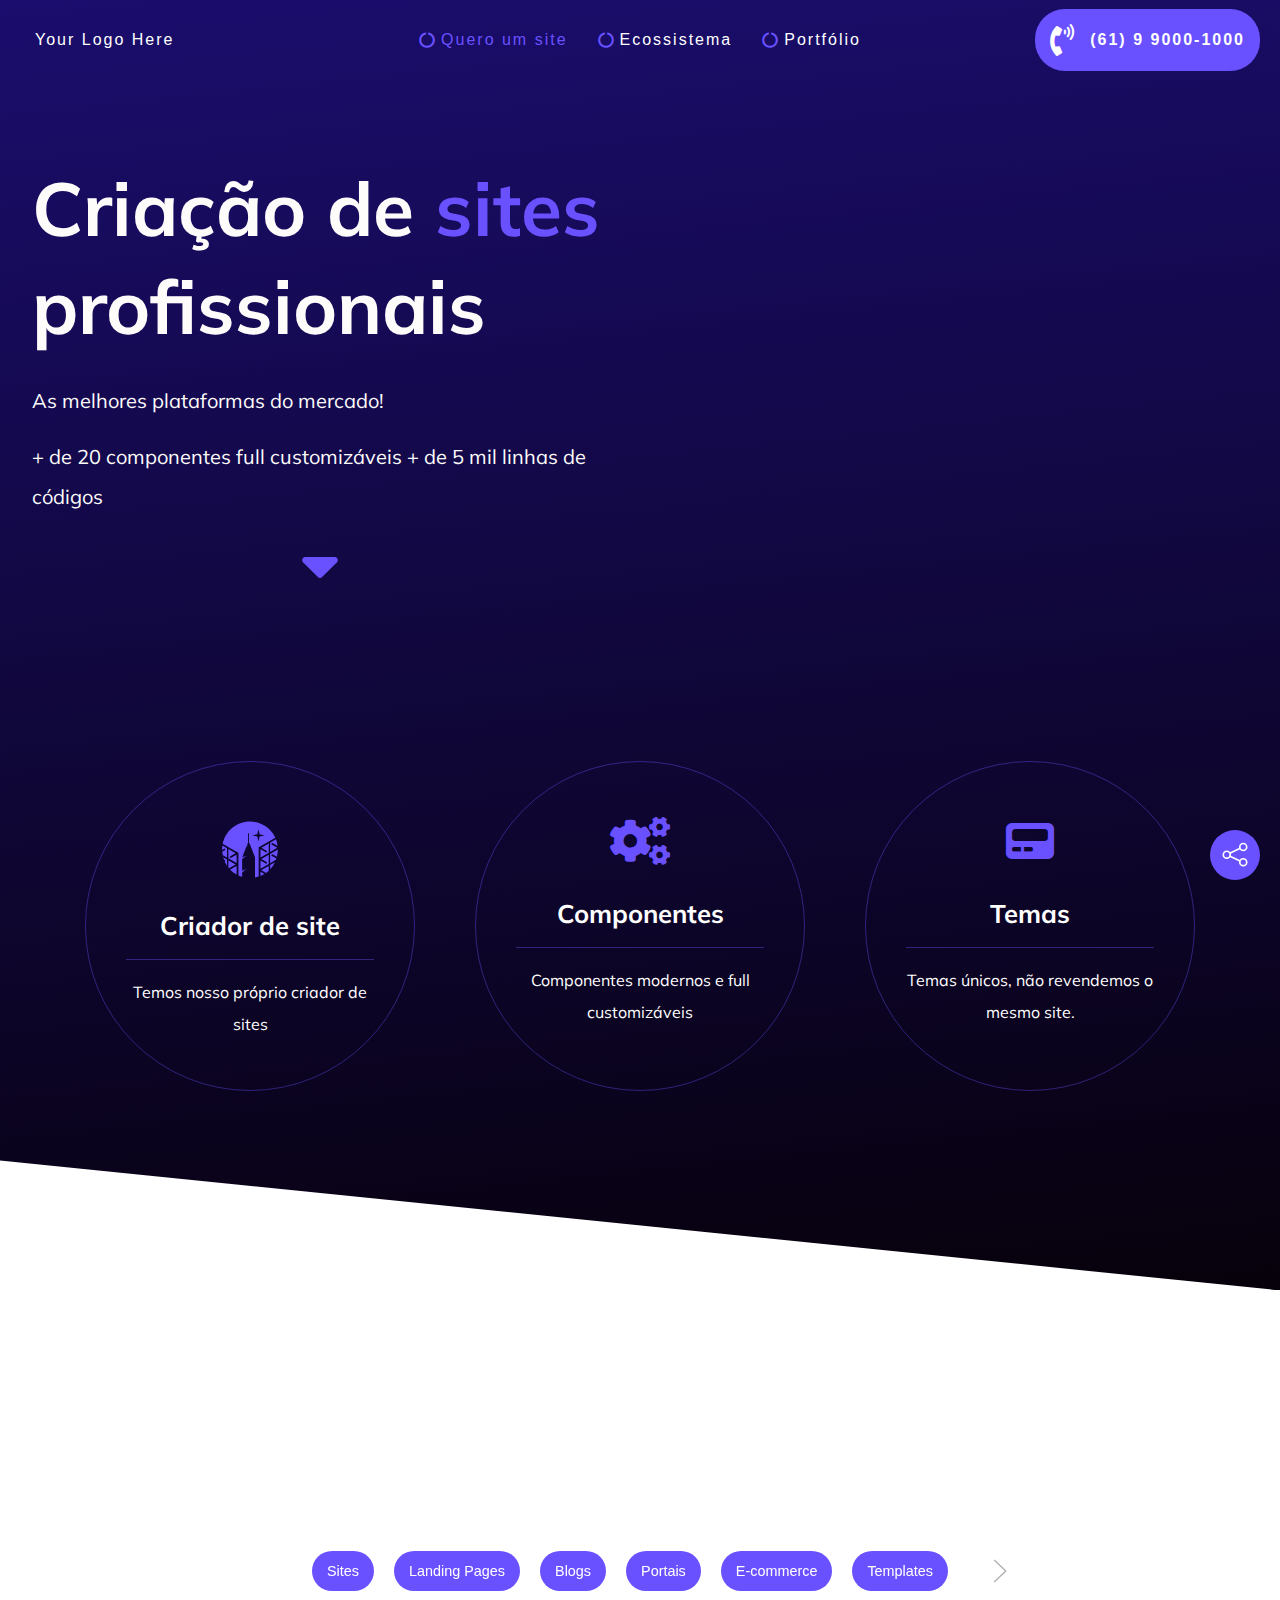
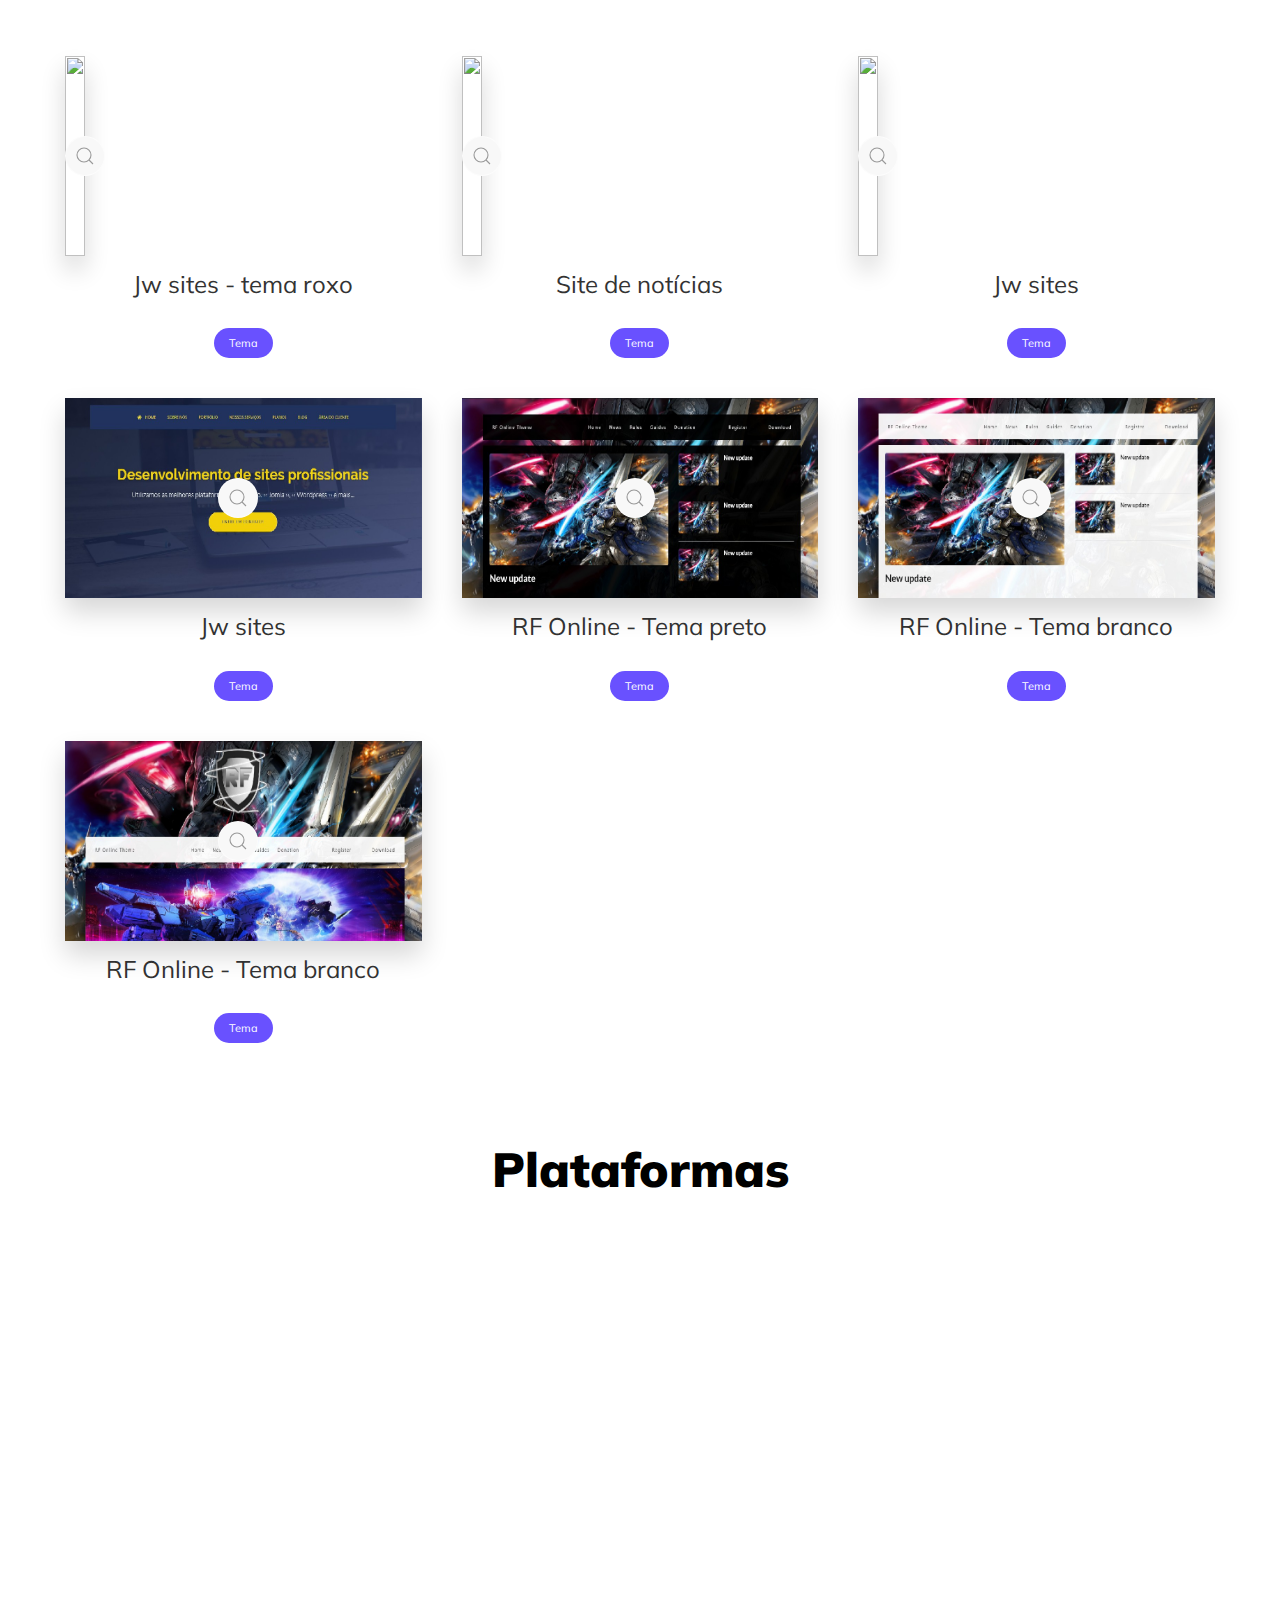
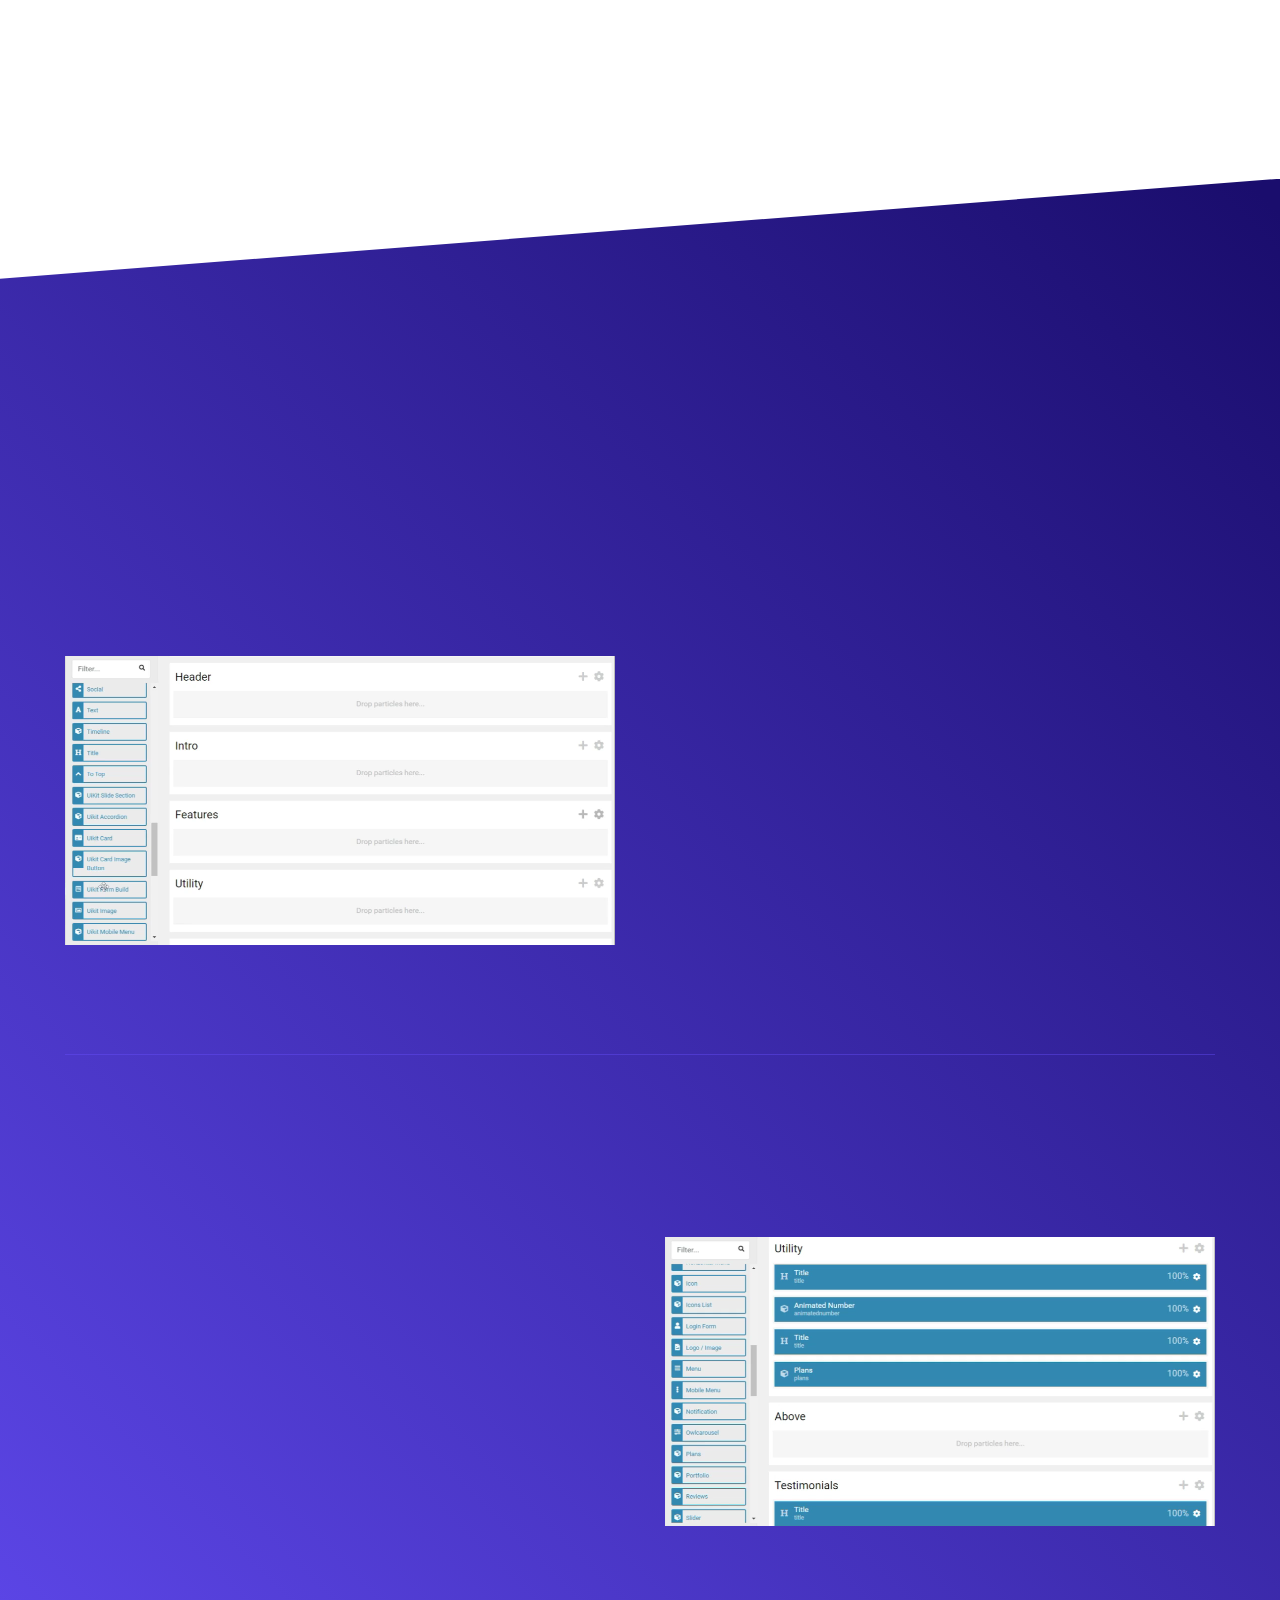
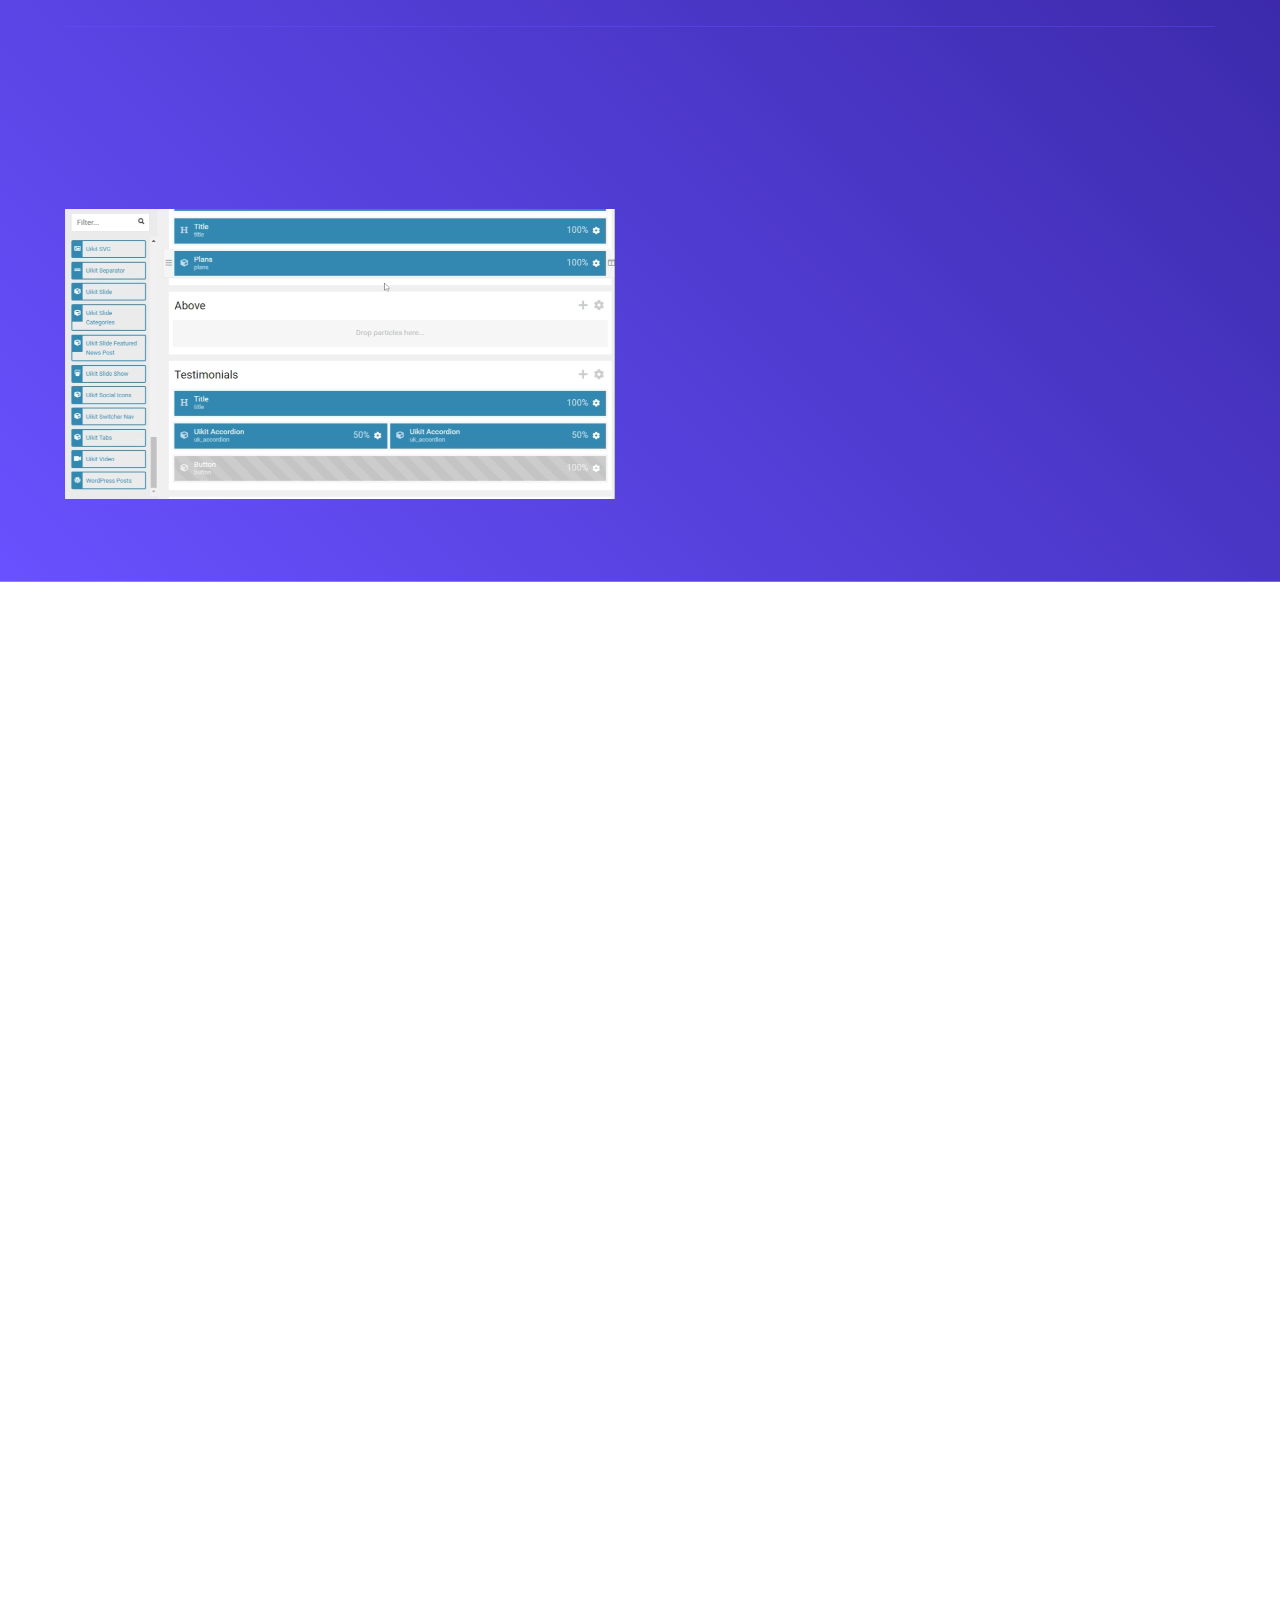
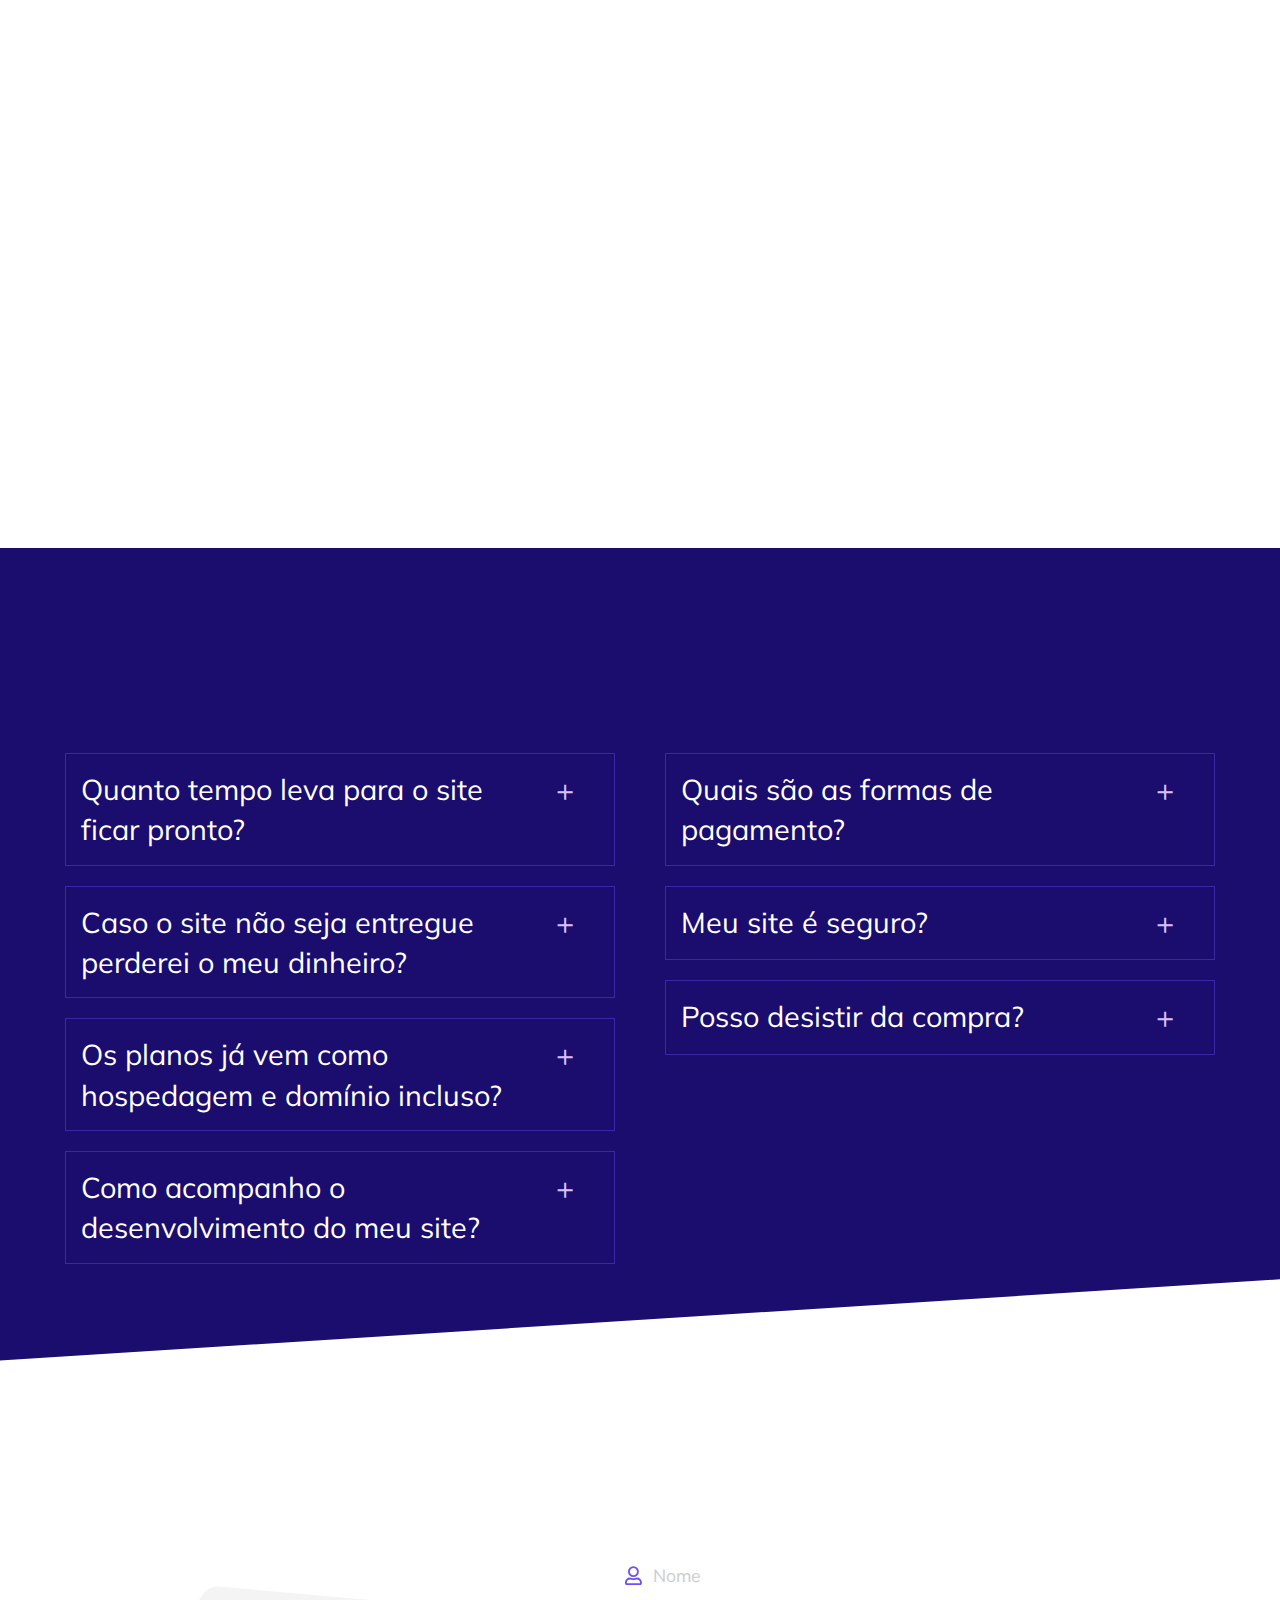
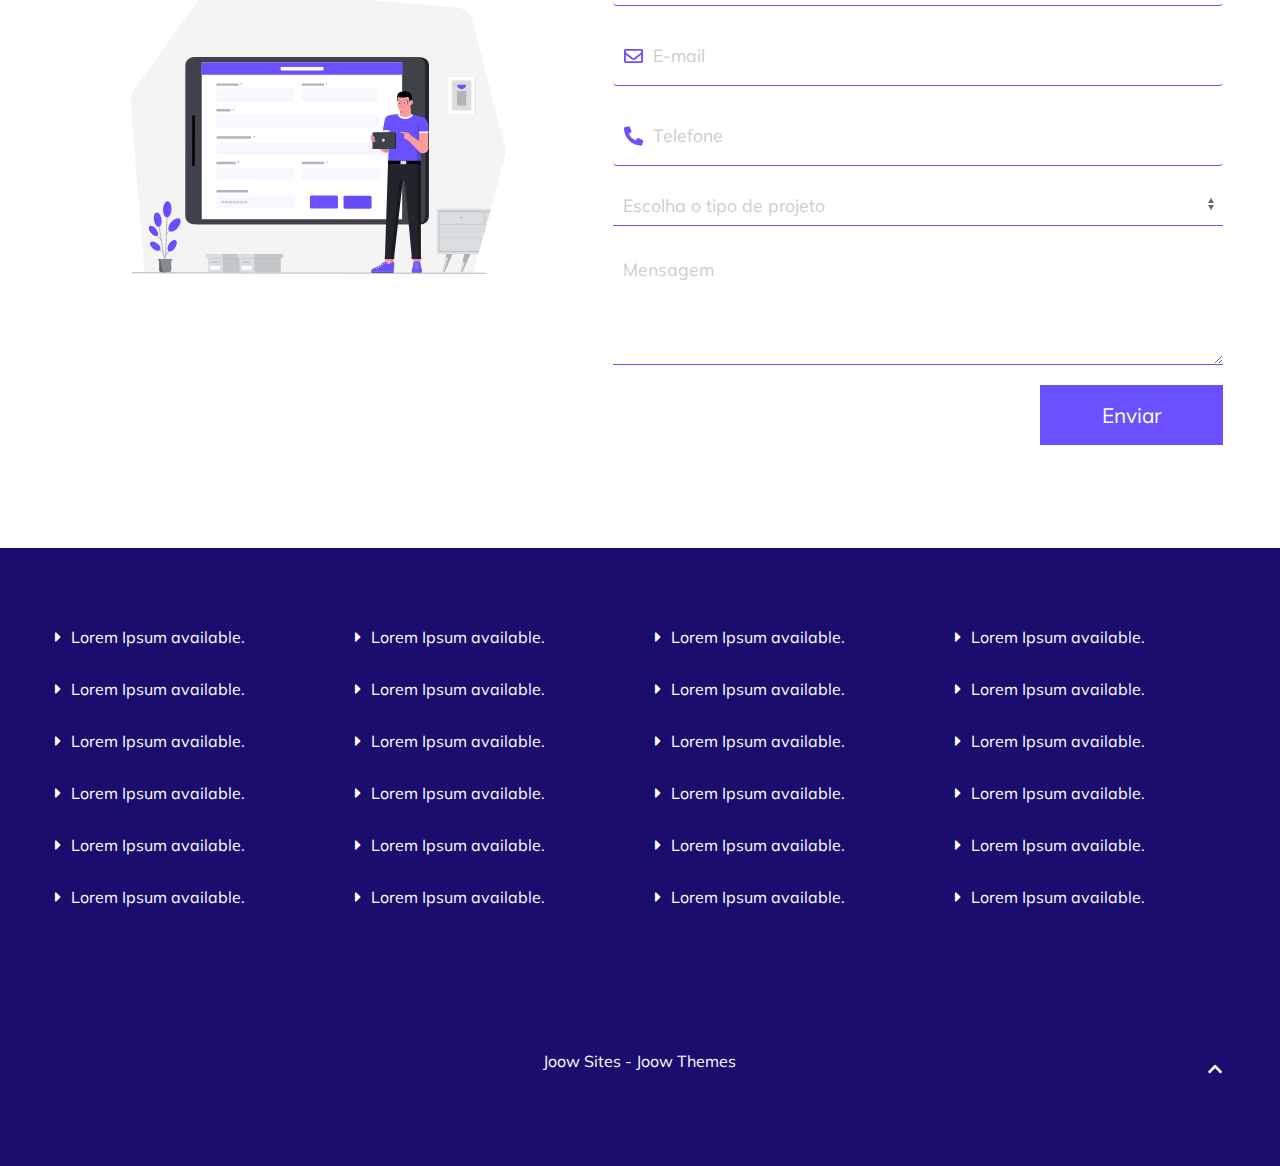
==== index.html @ 1855cbb1 "Changed image extension for jpg" ====
<!DOCTYPE html>
<html lang="pt-BR" dir="ltr">
                <head>
    
            <meta name="viewport" content="width=device-width, initial-scale=1.0">
        <meta http-equiv="X-UA-Compatible" content="IE=edge">
        

        
            <meta http-equiv="Content-Type" content="text/html; charset=UTF-8">
    <link rel="profile" href="http://gmpg.org/xfn/11">
    <link rel="pingback" href="xmlrpc.php">
    <title>JW Sites &#8211; Criação e desenvolvimento de sites, blogs e portais.</title>
<meta name="robots" content="max-image-preview:large">
<script type="text/javascript">
window._wpemojiSettings = {"baseUrl":"https:\/\/s.w.org\/images\/core\/emoji\/14.0.0\/72x72\/","ext":".png","svgUrl":"https:\/\/s.w.org\/images\/core\/emoji\/14.0.0\/svg\/","svgExt":".svg","source":{"concatemoji":"\/wp-includes\/js\/wp-emoji-release.min.js?ver=6.2"}};
/*! This file is auto-generated */
!function(e,a,t){var n,r,o,i=a.createElement("canvas"),p=i.getContext&&i.getContext("2d");function s(e,t){p.clearRect(0,0,i.width,i.height),p.fillText(e,0,0);e=i.toDataURL();return p.clearRect(0,0,i.width,i.height),p.fillText(t,0,0),e===i.toDataURL()}function c(e){var t=a.createElement("script");t.src=e,t.defer=t.type="text/javascript",a.getElementsByTagName("head")[0].appendChild(t)}for(o=Array("flag","emoji"),t.supports={everything:!0,everythingExceptFlag:!0},r=0;r<o.length;r++)t.supports[o[r]]=function(e){if(p&&p.fillText)switch(p.textBaseline="top",p.font="600 32px Arial",e){case"flag":return s("🏳️‍⚧️","🏳️​⚧️")?!1:!s("🇺🇳","🇺​🇳")&&!s("🏴󠁧󠁢󠁥󠁮󠁧󠁿","🏴​󠁧​󠁢​󠁥​󠁮​󠁧​󠁿");case"emoji":return!s("🫱🏻‍🫲🏿","🫱🏻​🫲🏿")}return!1}(o[r]),t.supports.everything=t.supports.everything&&t.supports[o[r]],"flag"!==o[r]&&(t.supports.everythingExceptFlag=t.supports.everythingExceptFlag&&t.supports[o[r]]);t.supports.everythingExceptFlag=t.supports.everythingExceptFlag&&!t.supports.flag,t.DOMReady=!1,t.readyCallback=function(){t.DOMReady=!0},t.supports.everything||(n=function(){t.readyCallback()},a.addEventListener?(a.addEventListener("DOMContentLoaded",n,!1),e.addEventListener("load",n,!1)):(e.attachEvent("onload",n),a.attachEvent("onreadystatechange",function(){"complete"===a.readyState&&t.readyCallback()})),(e=t.source||{}).concatemoji?c(e.concatemoji):e.wpemoji&&e.twemoji&&(c(e.twemoji),c(e.wpemoji)))}(window,document,window._wpemojiSettings);
</script>
<style type="text/css">img.wp-smiley,
img.emoji {
	display: inline !important;
	border: none !important;
	box-shadow: none !important;
	height: 1em !important;
	width: 1em !important;
	margin: 0 0.07em !important;
	vertical-align: -0.1em !important;
	background: none !important;
	padding: 0 !important;
}</style>
	<link rel="stylesheet" id="wp-block-library-css" href="wp-includes/css/dist/block-library/style.min.css?ver=6.2" type="text/css" media="all">
<link rel="stylesheet" id="classic-theme-styles-css" href="wp-includes/css/classic-themes.min.css?ver=6.2" type="text/css" media="all">
<style id="global-styles-inline-css" type="text/css">body{--wp--preset--color--black: #000000;--wp--preset--color--cyan-bluish-gray: #abb8c3;--wp--preset--color--white: #ffffff;--wp--preset--color--pale-pink: #f78da7;--wp--preset--color--vivid-red: #cf2e2e;--wp--preset--color--luminous-vivid-orange: #ff6900;--wp--preset--color--luminous-vivid-amber: #fcb900;--wp--preset--color--light-green-cyan: #7bdcb5;--wp--preset--color--vivid-green-cyan: #00d084;--wp--preset--color--pale-cyan-blue: #8ed1fc;--wp--preset--color--vivid-cyan-blue: #0693e3;--wp--preset--color--vivid-purple: #9b51e0;--wp--preset--gradient--vivid-cyan-blue-to-vivid-purple: linear-gradient(135deg,rgba(6,147,227,1) 0%,rgb(155,81,224) 100%);--wp--preset--gradient--light-green-cyan-to-vivid-green-cyan: linear-gradient(135deg,rgb(122,220,180) 0%,rgb(0,208,130) 100%);--wp--preset--gradient--luminous-vivid-amber-to-luminous-vivid-orange: linear-gradient(135deg,rgba(252,185,0,1) 0%,rgba(255,105,0,1) 100%);--wp--preset--gradient--luminous-vivid-orange-to-vivid-red: linear-gradient(135deg,rgba(255,105,0,1) 0%,rgb(207,46,46) 100%);--wp--preset--gradient--very-light-gray-to-cyan-bluish-gray: linear-gradient(135deg,rgb(238,238,238) 0%,rgb(169,184,195) 100%);--wp--preset--gradient--cool-to-warm-spectrum: linear-gradient(135deg,rgb(74,234,220) 0%,rgb(151,120,209) 20%,rgb(207,42,186) 40%,rgb(238,44,130) 60%,rgb(251,105,98) 80%,rgb(254,248,76) 100%);--wp--preset--gradient--blush-light-purple: linear-gradient(135deg,rgb(255,206,236) 0%,rgb(152,150,240) 100%);--wp--preset--gradient--blush-bordeaux: linear-gradient(135deg,rgb(254,205,165) 0%,rgb(254,45,45) 50%,rgb(107,0,62) 100%);--wp--preset--gradient--luminous-dusk: linear-gradient(135deg,rgb(255,203,112) 0%,rgb(199,81,192) 50%,rgb(65,88,208) 100%);--wp--preset--gradient--pale-ocean: linear-gradient(135deg,rgb(255,245,203) 0%,rgb(182,227,212) 50%,rgb(51,167,181) 100%);--wp--preset--gradient--electric-grass: linear-gradient(135deg,rgb(202,248,128) 0%,rgb(113,206,126) 100%);--wp--preset--gradient--midnight: linear-gradient(135deg,rgb(2,3,129) 0%,rgb(40,116,252) 100%);--wp--preset--duotone--dark-grayscale: url('#wp-duotone-dark-grayscale');--wp--preset--duotone--grayscale: url('#wp-duotone-grayscale');--wp--preset--duotone--purple-yellow: url('#wp-duotone-purple-yellow');--wp--preset--duotone--blue-red: url('#wp-duotone-blue-red');--wp--preset--duotone--midnight: url('#wp-duotone-midnight');--wp--preset--duotone--magenta-yellow: url('#wp-duotone-magenta-yellow');--wp--preset--duotone--purple-green: url('#wp-duotone-purple-green');--wp--preset--duotone--blue-orange: url('#wp-duotone-blue-orange');--wp--preset--font-size--small: 13px;--wp--preset--font-size--medium: 20px;--wp--preset--font-size--large: 36px;--wp--preset--font-size--x-large: 42px;--wp--preset--spacing--20: 0.44rem;--wp--preset--spacing--30: 0.67rem;--wp--preset--spacing--40: 1rem;--wp--preset--spacing--50: 1.5rem;--wp--preset--spacing--60: 2.25rem;--wp--preset--spacing--70: 3.38rem;--wp--preset--spacing--80: 5.06rem;--wp--preset--shadow--natural: 6px 6px 9px rgba(0, 0, 0, 0.2);--wp--preset--shadow--deep: 12px 12px 50px rgba(0, 0, 0, 0.4);--wp--preset--shadow--sharp: 6px 6px 0px rgba(0, 0, 0, 0.2);--wp--preset--shadow--outlined: 6px 6px 0px -3px rgba(255, 255, 255, 1), 6px 6px rgba(0, 0, 0, 1);--wp--preset--shadow--crisp: 6px 6px 0px rgba(0, 0, 0, 1);}:where(.is-layout-flex){gap: 0.5em;}body .is-layout-flow > .alignleft{float: left;margin-inline-start: 0;margin-inline-end: 2em;}body .is-layout-flow > .alignright{float: right;margin-inline-start: 2em;margin-inline-end: 0;}body .is-layout-flow > .aligncenter{margin-left: auto !important;margin-right: auto !important;}body .is-layout-constrained > .alignleft{float: left;margin-inline-start: 0;margin-inline-end: 2em;}body .is-layout-constrained > .alignright{float: right;margin-inline-start: 2em;margin-inline-end: 0;}body .is-layout-constrained > .aligncenter{margin-left: auto !important;margin-right: auto !important;}body .is-layout-constrained > :where(:not(.alignleft):not(.alignright):not(.alignfull)){max-width: var(--wp--style--global--content-size);margin-left: auto !important;margin-right: auto !important;}body .is-layout-constrained > .alignwide{max-width: var(--wp--style--global--wide-size);}body .is-layout-flex{display: flex;}body .is-layout-flex{flex-wrap: wrap;align-items: center;}body .is-layout-flex > *{margin: 0;}:where(.wp-block-columns.is-layout-flex){gap: 2em;}.has-black-color{color: var(--wp--preset--color--black) !important;}.has-cyan-bluish-gray-color{color: var(--wp--preset--color--cyan-bluish-gray) !important;}.has-white-color{color: var(--wp--preset--color--white) !important;}.has-pale-pink-color{color: var(--wp--preset--color--pale-pink) !important;}.has-vivid-red-color{color: var(--wp--preset--color--vivid-red) !important;}.has-luminous-vivid-orange-color{color: var(--wp--preset--color--luminous-vivid-orange) !important;}.has-luminous-vivid-amber-color{color: var(--wp--preset--color--luminous-vivid-amber) !important;}.has-light-green-cyan-color{color: var(--wp--preset--color--light-green-cyan) !important;}.has-vivid-green-cyan-color{color: var(--wp--preset--color--vivid-green-cyan) !important;}.has-pale-cyan-blue-color{color: var(--wp--preset--color--pale-cyan-blue) !important;}.has-vivid-cyan-blue-color{color: var(--wp--preset--color--vivid-cyan-blue) !important;}.has-vivid-purple-color{color: var(--wp--preset--color--vivid-purple) !important;}.has-black-background-color{background-color: var(--wp--preset--color--black) !important;}.has-cyan-bluish-gray-background-color{background-color: var(--wp--preset--color--cyan-bluish-gray) !important;}.has-white-background-color{background-color: var(--wp--preset--color--white) !important;}.has-pale-pink-background-color{background-color: var(--wp--preset--color--pale-pink) !important;}.has-vivid-red-background-color{background-color: var(--wp--preset--color--vivid-red) !important;}.has-luminous-vivid-orange-background-color{background-color: var(--wp--preset--color--luminous-vivid-orange) !important;}.has-luminous-vivid-amber-background-color{background-color: var(--wp--preset--color--luminous-vivid-amber) !important;}.has-light-green-cyan-background-color{background-color: var(--wp--preset--color--light-green-cyan) !important;}.has-vivid-green-cyan-background-color{background-color: var(--wp--preset--color--vivid-green-cyan) !important;}.has-pale-cyan-blue-background-color{background-color: var(--wp--preset--color--pale-cyan-blue) !important;}.has-vivid-cyan-blue-background-color{background-color: var(--wp--preset--color--vivid-cyan-blue) !important;}.has-vivid-purple-background-color{background-color: var(--wp--preset--color--vivid-purple) !important;}.has-black-border-color{border-color: var(--wp--preset--color--black) !important;}.has-cyan-bluish-gray-border-color{border-color: var(--wp--preset--color--cyan-bluish-gray) !important;}.has-white-border-color{border-color: var(--wp--preset--color--white) !important;}.has-pale-pink-border-color{border-color: var(--wp--preset--color--pale-pink) !important;}.has-vivid-red-border-color{border-color: var(--wp--preset--color--vivid-red) !important;}.has-luminous-vivid-orange-border-color{border-color: var(--wp--preset--color--luminous-vivid-orange) !important;}.has-luminous-vivid-amber-border-color{border-color: var(--wp--preset--color--luminous-vivid-amber) !important;}.has-light-green-cyan-border-color{border-color: var(--wp--preset--color--light-green-cyan) !important;}.has-vivid-green-cyan-border-color{border-color: var(--wp--preset--color--vivid-green-cyan) !important;}.has-pale-cyan-blue-border-color{border-color: var(--wp--preset--color--pale-cyan-blue) !important;}.has-vivid-cyan-blue-border-color{border-color: var(--wp--preset--color--vivid-cyan-blue) !important;}.has-vivid-purple-border-color{border-color: var(--wp--preset--color--vivid-purple) !important;}.has-vivid-cyan-blue-to-vivid-purple-gradient-background{background: var(--wp--preset--gradient--vivid-cyan-blue-to-vivid-purple) !important;}.has-light-green-cyan-to-vivid-green-cyan-gradient-background{background: var(--wp--preset--gradient--light-green-cyan-to-vivid-green-cyan) !important;}.has-luminous-vivid-amber-to-luminous-vivid-orange-gradient-background{background: var(--wp--preset--gradient--luminous-vivid-amber-to-luminous-vivid-orange) !important;}.has-luminous-vivid-orange-to-vivid-red-gradient-background{background: var(--wp--preset--gradient--luminous-vivid-orange-to-vivid-red) !important;}.has-very-light-gray-to-cyan-bluish-gray-gradient-background{background: var(--wp--preset--gradient--very-light-gray-to-cyan-bluish-gray) !important;}.has-cool-to-warm-spectrum-gradient-background{background: var(--wp--preset--gradient--cool-to-warm-spectrum) !important;}.has-blush-light-purple-gradient-background{background: var(--wp--preset--gradient--blush-light-purple) !important;}.has-blush-bordeaux-gradient-background{background: var(--wp--preset--gradient--blush-bordeaux) !important;}.has-luminous-dusk-gradient-background{background: var(--wp--preset--gradient--luminous-dusk) !important;}.has-pale-ocean-gradient-background{background: var(--wp--preset--gradient--pale-ocean) !important;}.has-electric-grass-gradient-background{background: var(--wp--preset--gradient--electric-grass) !important;}.has-midnight-gradient-background{background: var(--wp--preset--gradient--midnight) !important;}.has-small-font-size{font-size: var(--wp--preset--font-size--small) !important;}.has-medium-font-size{font-size: var(--wp--preset--font-size--medium) !important;}.has-large-font-size{font-size: var(--wp--preset--font-size--large) !important;}.has-x-large-font-size{font-size: var(--wp--preset--font-size--x-large) !important;}
.wp-block-navigation a:where(:not(.wp-element-button)){color: inherit;}
:where(.wp-block-columns.is-layout-flex){gap: 2em;}
.wp-block-pullquote{font-size: 1.5em;line-height: 1.6;}</style>
<link rel="stylesheet" id="uikit.min-css" href="wp-content/themes/jw_sites/custom/uikit/css/uikit.min.css?ver=6.2" type="text/css" media="all">
<link rel="stylesheet" id="animate-css" href="wp-content/themes/jw_sites/custom/wow/css/animate.css?ver=6.2" type="text/css" media="all">
<link rel="stylesheet" id="nucleus-css" href="wp-content/plugins/gantry5/engines/nucleus/css-compiled/nucleus.css?ver=6.2" type="text/css" media="all">
<link rel="stylesheet" id="helium_home_-_particles-css" href="wp-content/themes/jw_sites/custom/css-compiled/helium_home_-_particles.css?ver=6.2" type="text/css" media="all">
<link rel="stylesheet" id="wordpress-css" href="wp-content/plugins/gantry5/engines/nucleus/css-compiled/wordpress.css?ver=6.2" type="text/css" media="all">
<link rel="stylesheet" id="style-css" href="wp-content/themes/jw_sites/style.css?ver=6.2" type="text/css" media="all">
<link rel="stylesheet" id="font-awesome5-shim.min-css" href="wp-content/plugins/gantry5/assets/css/all.min.css" type="text/css" media="all">
<link rel="stylesheet" id="helium-wordpress_home_-_particles-css" href="wp-content/themes/jw_sites/custom/css-compiled/helium-wordpress_home_-_particles.css?ver=6.2" type="text/css" media="all">
<link rel="stylesheet" id="custom_home_-_particles-css" href="wp-content/themes/jw_sites/custom/css-compiled/custom_home_-_particles.css?ver=6.2" type="text/css" media="all">
<script type="text/javascript" src="wp-includes/js/jquery/jquery.min.js?ver=3.6.3" id="jquery-core-js"></script>
<script type="text/javascript" src="wp-includes/js/jquery/jquery-migrate.min.js?ver=3.4.0" id="jquery-migrate-js"></script>
<link rel="https://api.w.org/" href="wp-json/">
<link rel="EditURI" type="application/rsd+xml" title="RSD" href="xmlrpc.php?rsd">
<link rel="wlwmanifest" type="application/wlwmanifest+xml" href="wp-includes/wlwmanifest.xml">
<meta name="generator" content="WordPress 6.2">
<style type="text/css">#uk-navbar{
                    background-color: rgba(254, 252, 251, 0);
                
                
                    line-height: 0.9rem;
                
            }
            
    #uk-navbar .nav-items{
                    }
    #uk-navbar .nav-items:not(.nav-items:first-of-type) {
            }    

       
    #uk-navbar .uk-navbar-nav li a{
                min-height: 80px;
          
                color: #ffffff;
                    
                font-size: 1rem;
          
                font-weight: 400;
                                     
                letter-spacing: 2px;
                     
                    
    }

    #uk-navbar .uk-navbar-nav li a:hover{
        color:  #6951ff;
    }

    #uk-navbar .uk-navbar-nav .uk-active a {
        background-color: transparent;
        color: #6951ff;
    }

        #uk-navbar .uk-navbar-dropdown{
        top: px !important;
                    background-color: #ffffff;
                
                
        
    }
    #uk-navbar .uk-navbar-dropdown ul li a{
                color: #000000;
                    
                font-size: 0.9rem
                    
    }

    #uk-navbar .uk-navbar-dropdown ul li a:hover{
    color:  #000000;
    }

    #uk-navbar .uk-navbar-dropdown .uk-active a {
        background-color: transparent;
        color: #000000;
    }
    .uk-navbar-dropdown-grid>:not(.uk-first-column)::before{
        border-left: 1px solid #ffffff
    }

    .uk-navbar-dropdown-grid.uk-grid-stack>.uk-grid-margin::before{
        border: none;
    }</style>
    <style type="text/css">#accordion-left .uk-accordion-title::before{
                background-image: none;
                content: "\002b";
                color: #dabfff;
                font-size: 1.9rem;
            }            
         
            #accordion-left .uk-open>.uk-accordion-title::before{
                background-image: none;
                content: '\2212';
                color: #dabfff;
            }
                
             
                #accordion-left li{
                    border: 1px solid rgba(105, 81, 255, 0.4);
                }</style>
    <style type="text/css">#accordion-right .uk-accordion-title::before{
                background-image: none;
                content: "\002b";
                color: #dabfff;
                font-size: 1.9rem;
            }            
         
            #accordion-right .uk-open>.uk-accordion-title::before{
                background-image: none;
                content: '\2212';
                color: #dabfff;
            }
                
             
                #accordion-right li{
                    border: 1px solid rgba(105, 81, 255, 0.4);
                }</style>
    <style type="text/css">#uk_svg svg{
            color: #ebebeb;
        }</style>
    <style type="text/css">.contact2 .uk-input{
        width: 100%;
        height: 60px;
    }
        .contact2 .uk-textarea{
        width: ;
        height: ;
    }   
           
    .contact2 .uk-checkbox{
        padding: ;
    }
       
    .contact2 .uk-radio{
        padding: ;
    }   
        .contact2 button{
        width: 30%;
        height: 60px;
    } 
        .contact2 button:hover{
        background: #513ad6 !important;
    }            
        .contact2 .uk-input,
    .contact2 .uk-select,
    .contact2 .uk-textarea
    {
                    border-style: solid;
            border-width: 
            0px
            0px
            1px
            0px;
            border-color: #6951ff;
                
    }  
        .contact2 .uk-input,
    .contact2 .uk-select,
    .contact2 textarea{
        font-size: 1.1rem;
    } 
        
    .contact2 ::-webkit-input-placeholder,
    .contact2 ::placeholder,
    .contact2 select
    {
        color: #cccccc;
    } 
    .contact2 :-ms-input-placeholder{
        color: #cccccc;
    }
         
    .contact2 .uk-form-icon{
        color: #6951ff !important;
        font-size: 1.2rem;
    }
         
    .contact2 .uk_checkbox_label{
       color: #000000 !important;
    }
     
    .contact2 .uk_radio_label{
        color: #000000;
    }</style>

                
</head>

    
    <body class="gantry g-helium-style g-home-particles g-style-preset1 home blog site outline-home_-_particles dir-ltr">
        
                    

        
        <div id="g-page-surround">
                                    

                                        



    
                <section id="g-navigation">
                                        <div class="g-grid">                        


    




        <div class="g-block size-100 nopaddingall nomarginall visible-desktop">
             <div id="uk_navbar-4420-particle" class="g-content g-particle">            <div class="uk-visible@m" uk-sticky="sel-target: .uk-navbar-container; cls-active: uk-navbar-sticky; offset: -1;">
    <nav id="uk-navbar" class="uk-navbar-container" uk-navbar>
        <div class="uk-navbar-left">
            <ul class="uk-navbar-nav uk-margin-left">
                <li>
                                            <a>Your Logo Here</a>
                                    </li>
            </ul>
        </div>

        <div class="uk-navbar-center">
            <ul class="uk-navbar-nav" uk-scrollspy-nav="closest: li; scroll: true">
                
                  
                    <li class=" nav-items">
                        <a class="link_nav_items" href="#contato" uk-scroll>
                                                            <i class="fas fa-circle-notch" aria-hidden="true" style="color: #6951ff;"></i>
                                  
                            <span>Quero um site</span>
                        </a>
                    
                            
                    
                    </li>
                
                  
                    <li class=" nav-items">
                        <a class="link_nav_items" href="#componentes" uk-scroll>
                                                            <i class="fas fa-circle-notch" aria-hidden="true" style="color: #6951ff;"></i>
                                  
                            <span>Ecossistema</span>
                        </a>
                    
                            
                    
                    </li>
                
                  
                    <li class=" nav-items">
                        <a class="link_nav_items" href="#portfolio" uk-scroll>
                                                            <i class="fas fa-circle-notch" aria-hidden="true" style="color: #6951ff;"></i>
                                  
                            <span>Portfólio</span>
                        </a>
                    
                                                                    
                            <div class="uk-navbar-dropdown uk-navbar-dropdown-width-3" uk-dropdown="boundary: !nav; pos: bottom-center;">
                                <div class="uk-navbar-dropdown-grid uk-child-width-1-3" uk-grid>  
                                                                                                            <div>
                                            <ul class="uk-nav uk-navbar-dropdown-nav">
                                                                                                                                                                
                                                        <li class="uk-dropdown-items">
                                                            <a>
                                                                                                                                    <i class="fas fa-caret-right" aria-hidden="true" style="color: #6951FF;"></i>
                                                                      
                                                                <span class="uk-margin-small-left">Submenu 01</span>
                                                            </a>
                                                        </li>    
                                                            
                                                        <li class="uk-dropdown-items">
                                                            <a>
                                                                                                                                    <i class="fas fa-caret-right" aria-hidden="true" style="color: #6951FF;"></i>
                                                                      
                                                                <span class="uk-margin-small-left">Submenu 02</span>
                                                            </a>
                                                        </li>    
                                                                                                                                                                                                                                                                                                                                                                                                                </ul>
                                        </div>
                                                                                                                    <div>
                                            <ul class="uk-nav uk-navbar-dropdown-nav">
                                                                                                                                                                                                                                                                    
                                                        <li class="uk-dropdown-items">
                                                            <a>
                                                                                                                                    <i class="fas fa-caret-right" aria-hidden="true" style="color: #6951FF;"></i>
                                                                      
                                                                <span class="uk-margin-small-left">Submenu 03</span>
                                                            </a>
                                                        </li>    
                                                            
                                                        <li class="uk-dropdown-items">
                                                            <a>
                                                                                                                                    <i class="fas fa-caret-right" aria-hidden="true" style="color: #6951FF;"></i>
                                                                      
                                                                <span class="uk-margin-small-left">Submenu 04</span>
                                                            </a>
                                                        </li>    
                                                                                                                                                                                                                                                                                                            </ul>
                                        </div>
                                                                                                                    <div>
                                            <ul class="uk-nav uk-navbar-dropdown-nav">
                                                                                                                                                                                                                                                                                                                                                                        
                                                        <li class="uk-dropdown-items">
                                                            <a>
                                                                                                                                    <i class="fas fa-caret-right" aria-hidden="true" style="color: #6951FF;"></i>
                                                                      
                                                                <span class="uk-margin-small-left">Submenu 05</span>
                                                            </a>
                                                        </li>    
                                                                                                                                                                                                        </ul>
                                        </div>
                                                                                                                    <div>
                                            <ul class="uk-nav uk-navbar-dropdown-nav">
                                                                                                                                                                                                                                                                                                                                                                                                        </ul>
                                        </div>
                                                                                                            </div>     
                            </div>
                            
                    
                    </li>
                            </ul>
        </div>

        <div class="uk-navbar-right">
            <ul class="uk-navbar-nav uk-iconnav uk-margin-right">
                            <li>
                    <a href="#" style="min-height: 50px;
                     
                                        background: #6951ff;
                     
                                        border-radius: 30px;
                     
                     
                    padding: 15px;">
                        <i class="fas fa-phone-volume fa-2x" style="
                        color: #ffffff; 
                        font-size: 2rem;"></i>
                                                    <span class="uk-margin-small-left" style="color: #ffffff; 
                            font-size: 1rem; 
                            font-weight: 600;">
                            (61) 9 9000-1000
                            </span>
                                            </a>
                </li>
                
            </ul>
        </div>
    </nav>    
</div>
            </div>
        </div>
            </div>
                            <div class="g-grid">                        







        <div class="g-block size-100 uk-position-absolute">
             <div id="uk-mobile-menu-9977-particle" class="g-content g-particle">            <nav class="uk-navbar-container uk-position-top uk-navbar-transparent uk-hidden@m" uk-navbar>
    <div class="nav-overlay uk-light uk-navbar-left">
        <a class="uk-navbar-toggle" uk-navbar-toggle-icon uk-toggle="target: #offcanvas-nav"></a>
    </div>

    <div class="nav-overlay uk-light uk-navbar-center">
        <a href="#"><h3>Joow Themes</h3></a>
    </div>

    <div class="nav-overlay uk-light uk-navbar-right">
        <a class="uk-navbar-toggle" uk-search-icon uk-toggle="target: .nav-overlay; animation: uk-animation-fade" href="#"></a>
    </div>

    <div class="nav-overlay uk-navbar-left uk-flex-1" hidden>

        <div class="uk-navbar-item uk-width-expand">
            <form action="jw-sites" role="search" method="get" id="searchform" class="uk-search uk-search-navbar uk-width-1-1">
                <input id="searchsubmit" name="s" class="uk-search-input" type="search" placeholder="Buscar notícias..." style="border: none;">
            </form>
        </div>

        <a class="uk-navbar-toggle" uk-close uk-toggle="target: .nav-overlay; animation: uk-animation-fade" href="#"></a>

    </div>
</nav>
<div id="offcanvas-nav" uk-offcanvas="overlay: true">
    <div class="uk-offcanvas-bar">
        <ul class="uk-nav uk-nav-default uk-text-default" style="line-height: 35px">
               
                                    <li>
                        <a>
                                                            <i class="fas fa-circle-notch" aria-hidden="true"></i>
                                  
                            <span class="uk-margin-small-left">Quero um site</span>
                        </a>
                    </li>
                
              
                                    <li>
                        <a>
                                                            <i class="fas fa-circle-notch" aria-hidden="true"></i>
                                  
                            <span class="uk-margin-small-left">Ecossistema</span>
                        </a>
                    </li>
                
              
                                    <li class="uk-parent">
                        <a>
                                                            <i class="fas fa-circle-notch" aria-hidden="true"></i>
                                  
                            <span class="uk-margin-small-left">Portfólio</span>
                        </a>
                        <ul class="uk-nav-sub uk-overflow-auto">
                              
                                <li>
                                    <a>
                                                                                    <i class="fas fa-caret-right" aria-hidden="true"></i>
                                              
                                        <span class="uk-margin-small-left">Submenu 01</span>
                                    </a>
                                </li>
                              
                                <li>
                                    <a>
                                                                                    <i class="fas fa-caret-right" aria-hidden="true"></i>
                                              
                                        <span class="uk-margin-small-left">Submenu 02</span>
                                    </a>
                                </li>
                              
                                <li>
                                    <a>
                                                                                    <i class="fas fa-caret-right" aria-hidden="true"></i>
                                              
                                        <span class="uk-margin-small-left">Submenu 03</span>
                                    </a>
                                </li>
                              
                                <li>
                                    <a>
                                                                                    <i class="fas fa-caret-right" aria-hidden="true"></i>
                                              
                                        <span class="uk-margin-small-left">Submenu 04</span>
                                    </a>
                                </li>
                              
                                <li>
                                    <a>
                                                                                    <i class="fas fa-caret-right" aria-hidden="true"></i>
                                              
                                        <span class="uk-margin-small-left">Submenu 05</span>
                                    </a>
                                </li>
                                                    </ul>
                    </li> 
                
                        <li class="uk-nav-divider">

            <li class="uk-position-bottom uk-margin-bottom">
                <ul class="uk-iconnav uk-flex-center">
                    <li><a class="uk-icon-button" uk-icon="twitter"></a></li>
                    <li><a class="uk-icon-button" uk-icon="instagram"></a></li>
                    <li><a class="uk-icon-button" uk-icon="facebook"></a></li>
                </ul>
            </li>
        </ul>

    </div>
</div>
            </div>
        </div>
            </div>
            
    </section>
    
                                    



                
                <header id="g-header" class="g-flushed" style="margin-top: -5.6rem">
                <div class="g-container">                                <div class="g-grid">                        


    




        <div class="g-block size-50 visible-desktop">
             <div id="title-4101-particle" class="g-content g-particle">            <h2 class=" title" uk-scrollspy="cls: uk-animation-;repeat: ; delay: ; delay: " style="
										
										background: rgba(255, 255, 255, 0);
										
										border-top: 0px Solid #ffffff;
					
					
										border-bottom: 0px Solid #ffffff;
										
										border-left: 0px Solid #ffffff;
															padding: 0px;
										font-size: 4.68rem; 
					font-weight: 700; 
					color: #fefcfb; 
					text-align: left;
										text-decoration: ;
															margin: 170px 0px 0px 5%;
					">
									Criação de <b style="color: #6951FF">sites</b> profissionais
							</h2>
            </div>
        </div>
                    


    




        <div class="g-block size-50 visible-desktop">
             <div id="uk_image-5670-particle" class="g-content g-particle">            <div class="
    uk-visible@m
    uk-flex 
    uk-flex-center 
    uk-flex-middle
    uk-align-center
    uk-background-cover 
    uk-light
    " style="max-width: 100%; 
            min-height: 721px; 
        margin: 0px 0px 0px -15%;
     
    border: 1px None #ffffff;" data-src="jw-sites/wp-content/themes/jw_sites/custom/images/header-image.png" data-srcset="
        jw-sites/wp-content/themes/jw_sites/custom/images/header-image.png,
    " uk-img="loading:lazy">
</div>

<div class="
    uk-hidden@m    
    uk-flex 
    uk-flex-center 
    uk-flex-middle
    uk-align-center
    uk-background-cover 
    uk-light
    " style="max-width: 300px; 
    min-height: 300px; 
     
    margin-: ; 
         
    border: 1px None #ffffff;" data-src="jw-sites/wp-content/themes/jw_sites/custom/images/header-image.png" data-srcset="
        jw-sites/wp-content/themes/jw_sites/custom/images/header-image.png,
    " uk-img="loading:lazy">
</div>
            </div>
        </div>
            </div>
                            <div class="g-grid">                        


    




        <div class="g-block size-50 visible-desktop">
             <div id="text-1502-particle" class="g-content g-particle">            <div class="text text" uk-scrollspy="cls: uk-animation-;repeat: " style="font-size: 1.25rem; 
					font-weight: normal; 
															color: #fefcfb; 
					text-align: left;
										text-decoration: ;
										
										margin: -330px 0px 0px 5%;">
				
				<span>As melhores plataformas do mercado! </span>
<p>+ de  20 componentes full customizáveis + de 5 mil linhas de códigos</p> 
			</div>
            </div>
        </div>
                    







        <div class="g-block size-50">
             <div class="spacer"></div>
        </div>
            </div>
                            <div class="g-grid">                        







        <div class="g-block size-100">
             <div class="spacer"></div>
        </div>
            </div>
                            <div class="g-grid">                        
    

    




        <div class="g-block size-50">
             <div id="icon-6680-particle" class="g-content g-particle">            <div id="icon" class="uk-flex uk-flex-center" style="margin: -190px 0px 0px 0px;">			
						<a href="#portfolio" uk-scroll>
							<i style="
					color: #6951ff;
					cursor: pointer; 
										" class="
					fas fa-sort-down
					 
					fa-4x 
					wow pulse
					 				
					" data-wow-iteration="infinite">
				</i>
						</a>	
					
		</div>
            </div>
        </div>
                    







        <div class="g-block size-50">
             <div class="spacer"></div>
        </div>
            </div>
                            <div class="g-grid">                        







        <div class="g-block size-100">
             <div class="spacer"></div>
        </div>
            </div>
                            <div class="g-grid">                        



    



        <div class="g-block size-100 uk-position-relative visible-phone">
             <div id="title-6985-particle" class="g-content g-particle">            <h2 class=" title" uk-scrollspy="cls: uk-animation-;repeat: ; delay: ; delay: " style="
										
										
										border-top: 0px Solid #ffffff;
					
										border-right: 0px Solid #ffffff;
					
										border-bottom: 0px Solid #ffffff;
										
										border-left: 0px Solid #ffffff;
															padding: 0;
										font-size: 2.7rem; 
					font-weight: 700; 
					color: #ffffff; 
					text-align: left;
										text-decoration: ;
															margin: 90px 10px 0px 10px;
					">
									 Criação de sites profissionais
							</h2>
            </div>
        </div>
            </div>
                            <div class="g-grid">                        
    

    




        <div class="g-block size-100">
             <div id="uk-card-multi-columns-4374-particle" class="g-content g-particle">            <div class="uk-flex uk-flex-center" uk-grid style="margin: 50px 0px 0px 0px;">
                
                <div class="
                                uk-card 
                uk-card-body 
                 
                uk-border-circle 
                 
                 
                uk-width-1-3@m" style="background-color: rgba(255, 255, 255, 0);
                width: 330px;
                height: 330px;
                border: 1px solid rgba(105, 81, 255, 0.4);
                                margin: 0px 0px 0px 0px;">
                                            <div class="uk-card-header uk-padding-small" style="border-bottom: 1px solid rgba(105, 81, 255, 0.4);">
                            <div class="uk-grid-small uk-flex-middle" uk-grid>
                                
                                	
                                <div class="uk-width-1-1">			
                                    <img class="uk-border-circle uk-align-center" src="wp-content/themes/jw_sites/custom/images/gantry.svg" alt="Avatar" style="width: 56px; height: 64px;">
                                </div>
                                                                <div class="uk-width-expand">
                                    <h3 class="uk-card-title uk-text-center" style="
                                    color: #ffffff; 
                                    font-size: 1.6rem; 
                                    font-weight: 700;  
                                    ">Criador de site</h3>                    
                                </div>
                            </div>
                        </div>
                        <p class="uk-text-center" style="
                        color: #ffffff;
                        font-size: 1rem; 
                        font-weight: normal;             
                        ">Temos nosso próprio criador de sites</p>
                    
                     

                                            <div class="uk-child-width-1-1" uk-grid>
                            <div>
                                
                                
                                 
                            </div>

                            
                                                        
                        </div> 
                      
                </div>
                
                <div class="
                                uk-card 
                uk-card-body 
                 
                uk-border-circle 
                 
                 
                uk-width-1-3@m" style="background-color: rgba(255, 255, 255, 0);
                width: 330px;
                height: 330px;
                border: 1px solid rgba(105, 81, 255, 0.4);
                                margin: 0px 0px 0px 60px;">
                                            <div class="uk-card-header uk-padding-small" style="border-bottom: 1px solid rgba(105, 81, 255, 0.4);">
                            <div class="uk-grid-small uk-flex-middle" uk-grid>
                                	
                                <div class="uk-width-1-1 uk-text-center">			
                                    <i style="color: #6951ff;" class="fas fa-cogs fa-3x"></i>
                                </div>
                                
                                                                <div class="uk-width-expand">
                                    <h3 class="uk-card-title uk-text-center" style="
                                    color: #ffffff; 
                                    font-size: 1.6rem; 
                                    font-weight: 700;  
                                    ">Componentes</h3>                    
                                </div>
                            </div>
                        </div>
                        <p class="uk-text-center" style="
                        color: #ffffff;
                        font-size: 1rem; 
                        font-weight: normal;             
                        ">Componentes modernos e  full customizáveis</p>
                    
                     

                      
                </div>
                
                <div class="
                                uk-card 
                uk-card-body 
                 
                uk-border-circle 
                 
                 
                uk-width-1-3@m" style="background-color: rgba(255, 255, 255, 0);
                width: 330px;
                height: 330px;
                border: 1px solid rgba(105, 81, 255, 0.4);
                                margin: 0px 0px 0px 60px;">
                                            <div class="uk-card-header uk-padding-small" style="border-bottom: 1px solid rgba(105, 81, 255, 0.4);">
                            <div class="uk-grid-small uk-flex-middle" uk-grid>
                                	
                                <div class="uk-width-1-1 uk-text-center">			
                                    <i style="color: #6951ff;" class="fas fa-pager fa-3x"></i>
                                </div>
                                
                                                                <div class="uk-width-expand">
                                    <h3 class="uk-card-title uk-text-center" style="
                                    color: #ffffff; 
                                    font-size: 1.6rem; 
                                    font-weight: 700;  
                                    ">Temas</h3>                    
                                </div>
                            </div>
                        </div>
                        <p class="uk-text-center" style="
                        color: #ffffff;
                        font-size: 1rem; 
                        font-weight: normal;             
                        ">Temas únicos, não revendemos o mesmo site.</p>
                    
                     

                                            <div class="uk-child-width-1-1" uk-grid>
                            <div>
                                
                                
                                 
                            </div>

                            
                                                        
                        </div> 
                      
                </div>
                    </div>
            </div>
        </div>
            </div>
            </div>
        
    </header>
    
                                    



                
                <section id="g-intro" uk-scrollspy="
    target: .uk-card; 
    cls: uk-animation-fade; 
    delay: 250; 
    repeat: 1;">
                <div class="g-container">                                <div class="g-grid">                        
    

    




        <div id="portfolio" class="g-block size-100">
             <div id="title-2008-particle" class="g-content g-particle">            <h2 class=" title" uk-scrollspy="cls: uk-animation-;repeat: ; delay: ; delay: " style="
										
										background: rgba(239, 207, 12, 0);
										
					
					
										border-bottom: 0px Solid #ffffff;
										
										border-left: 0px Solid #ffffff;
															padding: 20px;
										font-size: 2.8rem; 
					font-weight: 900; 
					color: #000000; 
					text-align: center;
										text-decoration: ;
															margin: 0px 0px 10px 0px;
					">
									Portfólio
							</h2>
            </div>
        </div>
            </div>
                            <div class="g-grid">                        
    

    




        <div class="g-block size-100">
             <div id="uikit_switcher_nav-3790-particle" class="g-content g-particle">            <nav id="switcher_nav" class="uk-navbar-container uk-navbar-transparent" uk-navbar style="
                        background: rgba(144, 122, 214, 0);
         
         
                min-height: 40px;
                        margin: 30px 0px 0px 0px;
                 
             
    ">
        <div class="uk-navbar-center">
            <div class="uk-child-width-1-2 uk-width-1-1" uk-slider="finite: true;">
                <ul class="uk-navbar-nav uk-slider-items" uk-switcher="connect: #component-nav; animation: uk-animation-fade;">
                                        <li class="uk-margin-right uk-margin-remove-last-child" style="
                                                            background: #6951FF;
                      

                     

                     

                                            border-radius: 
                        50px
                        50px 
                        50px 
                        50px;
                        
                    ">
                        <a href="#" style="color: #ffffff;
                        min-height:40px;
                        font-size: 0.9rem;">Sites</a>
                    </li>
                                        <li class="uk-margin-right uk-margin-remove-last-child" style="
                                                            background: #6951FF;
                      

                     

                     

                                            border-radius: 
                        50px
                        50px 
                        50px 
                        50px;
                        
                    ">
                        <a href="#" style="color: #ffffff;
                        min-height:40px;
                        font-size: 0.9rem;">Landing Pages</a>
                    </li>
                                        <li class="uk-margin-right uk-margin-remove-last-child" style="
                                                            background: #6951FF;
                      

                     

                     

                                            border-radius: 
                        50px
                        50px 
                        50px 
                        50px;
                        
                    ">
                        <a href="#" style="color: #ffffff;
                        min-height:40px;
                        font-size: 0.9rem;">Blogs</a>
                    </li>
                                        <li class="uk-margin-right uk-margin-remove-last-child" style="
                                                            background: #6951FF;
                      

                     

                     

                                            border-radius: 
                        50px
                        50px 
                        50px 
                        50px;
                        
                    ">
                        <a href="#" style="color: #ffffff;
                        min-height:40px;
                        font-size: 0.9rem;">Portais</a>
                    </li>
                                        <li class="uk-margin-right uk-margin-remove-last-child" style="
                                                            background: #6951FF;
                      

                     

                     

                                            border-radius: 
                        50px
                        50px 
                        50px 
                        50px;
                        
                    ">
                        <a href="#" style="color: #ffffff;
                        min-height:40px;
                        font-size: 0.9rem;">E-commerce</a>
                    </li>
                                        <li class="uk-margin-right uk-margin-remove-last-child" style="
                                                            background: #6951FF;
                      

                     

                     

                                            border-radius: 
                        50px
                        50px 
                        50px 
                        50px;
                        
                    ">
                        <a href="#" style="color: #ffffff;
                        min-height:40px;
                        font-size: 0.9rem;">Templates</a>
                    </li>
                                    </ul>
        
                <div class="uk-visible@m">
                    <a class="uk-position-center-left-out uk-position-small" href="#" uk-slidenav-previous uk-slider-item="previous"></a>
                    <a class="uk-position-center-right-out uk-position-small" href="#" uk-slidenav-next uk-slider-item="next"></a>
                </div>
            </div>
        </div>
	</nav>
            </div>
        </div>
            </div>
                            <div class="g-grid">                        
    

    




        <div class="g-block size-100">
             <div id="portfolio-4701-particle" class="g-content g-particle">            <ul id="component-nav" class="uk-switcher">
		            <li>
								<div class="uk-child-width-1-3@m uk-margin-medium-top" uk-grid uk-lightbox="animation: slide">
											<div>
							<div class="uk-inline  uk-box-shadow-large ">
																	<a class="uk-inline" href="wp-content/themes/jw_sites/custom/images/2023/jw-sites.png" data-caption="New item">
										<img src="wp-content/themes/jw_sites/custom/images/2023/jw-sites.png" alt="" style="
										width: 100%; 
										height: 200px; 
										border:   ;
										border-radius: ;
										">
									</a>
									
								<div class="uk-position-center">
									<a href="wp-content/themes/jw_sites/custom/images/2023/jw-sites.png" class="uk-icon-button uk-margin-small-right" uk-icon="search" style="width: 40px; height: 40px;"></a>
								</div>
							</div>
							<div class="center uk-margin-small-top">
																								<h3 class="uk-text-center">Jw sites - tema roxo</h3>
																<span style="background: #6951FF; color: #ffffff !important;" class="uk-badge uk-padding-small">
																Tema
																</span>
															</div>
						</div>
											<div>
							<div class="uk-inline  uk-box-shadow-large ">
																	<a class="uk-inline" href="wp-content/themes/jw_sites/custom/images/2022/joow-themes-news.png" data-caption="New item">
										<img src="wp-content/themes/jw_sites/custom/images/2022/joow-themes-news.png" alt="" style="
										width: 100%; 
										height: 200px; 
										border:   ;
										border-radius: ;
										">
									</a>
									
								<div class="uk-position-center">
									<a href="wp-content/themes/jw_sites/custom/images/2022/joow-themes-news.png" class="uk-icon-button uk-margin-small-right" uk-icon="search" style="width: 40px; height: 40px;"></a>
								</div>
							</div>
							<div class="center uk-margin-small-top">
																								<h3 class="uk-text-center">Site de notícias </h3>
																<span style="background: #6951FF; color: #ffffff !important;" class="uk-badge uk-padding-small">
																Tema
																</span>
															</div>
						</div>
											<div>
							<div class="uk-inline  uk-box-shadow-large ">
																	<a class="uk-inline" href="wp-content/themes/jw_sites/custom/images/2022/joow-themes.png" data-caption="New item">
										<img src="wp-content/themes/jw_sites/custom/images/2022/joow-themes.png" alt="" style="
										width: 100%; 
										height: 200px; 
										border:   ;
										border-radius: ;
										">
									</a>
									
								<div class="uk-position-center">
									<a href="wp-content/themes/jw_sites/custom/images/2022/joow-themes.png" class="uk-icon-button uk-margin-small-right" uk-icon="search" style="width: 40px; height: 40px;"></a>
								</div>
							</div>
							<div class="center uk-margin-small-top">
																								<h3 class="uk-text-center">Jw sites</h3>
																<span style="background: #6951FF; color: #ffffff !important;" class="uk-badge uk-padding-small">
																Tema
																</span>
															</div>
						</div>
											<div>
							<div class="uk-inline  uk-box-shadow-large ">
																	<a class="uk-inline" href="wp-content/themes/jw_sites/custom/images/2022/jw-sites.jpg" data-caption="New item">
										<img src="wp-content/themes/jw_sites/custom/images/2022/jw-sites.jpg" alt="" style="
										width: 100%; 
										height: 200px; 
										border:   ;
										border-radius: ;
										">
									</a>
									
								<div class="uk-position-center">
									<a href="wp-content/themes/jw_sites/custom/images/2022/jw-sites.jpg" class="uk-icon-button uk-margin-small-right" uk-icon="search" style="width: 40px; height: 40px;"></a>
								</div>
							</div>
							<div class="center uk-margin-small-top">
																								<h3 class="uk-text-center">Jw sites</h3>
																<span style="background: #6951FF; color: #ffffff !important;" class="uk-badge uk-padding-small">
																Tema
																</span>
															</div>
						</div>
											<div>
							<div class="uk-inline  uk-box-shadow-large ">
																	<a class="uk-inline" href="wp-content/themes/jw_sites/custom/images/2023/rf-online-black.jpg" data-caption="New item">
										<img src="wp-content/themes/jw_sites/custom/images/2023/rf-online-black.jpg" alt="" style="
										width: 100%; 
										height: 200px; 
										border:   ;
										border-radius: ;
										">
									</a>
									
								<div class="uk-position-center">
									<a href="wp-content/themes/jw_sites/custom/images/2023/rf-online-black.jpg" class="uk-icon-button uk-margin-small-right" uk-icon="search" style="width: 40px; height: 40px;"></a>
								</div>
							</div>
							<div class="center uk-margin-small-top">
																								<h3 class="uk-text-center">RF Online - Tema preto</h3>
																<span style="background: #6951FF; color: #ffffff !important;" class="uk-badge uk-padding-small">
																Tema
																</span>
															</div>
						</div>
											<div>
							<div class="uk-inline  uk-box-shadow-large ">
																	<a class="uk-inline" href="wp-content/themes/jw_sites/custom/images/2023/rf-online-white.jpg" data-caption="New item">
										<img src="wp-content/themes/jw_sites/custom/images/2023/rf-online-white.jpg" alt="" style="
										width: 100%; 
										height: 200px; 
										border:   ;
										border-radius: ;
										">
									</a>
									
								<div class="uk-position-center">
									<a href="wp-content/themes/jw_sites/custom/images/2023/rf-online-white.jpg" class="uk-icon-button uk-margin-small-right" uk-icon="search" style="width: 40px; height: 40px;"></a>
								</div>
							</div>
							<div class="center uk-margin-small-top">
																								<h3 class="uk-text-center">RF Online - Tema branco</h3>
																<span style="background: #6951FF; color: #ffffff !important;" class="uk-badge uk-padding-small">
																Tema
																</span>
															</div>
						</div>
											<div>
							<div class="uk-inline  uk-box-shadow-large ">
																	<a class="uk-inline" href="wp-content/themes/jw_sites/custom/images/2023/rf-online-theme-white-with-logo.jpg" data-caption="New item">
										<img src="wp-content/themes/jw_sites/custom/images/2023/rf-online-theme-white-with-logo.jpg" alt="" style="
										width: 100%; 
										height: 200px; 
										border:   ;
										border-radius: ;
										">
									</a>
									
								<div class="uk-position-center">
									<a href="wp-content/themes/jw_sites/custom/images/2023/rf-online-theme-white-with-logo.jpg" class="uk-icon-button uk-margin-small-right" uk-icon="search" style="width: 40px; height: 40px;"></a>
								</div>
							</div>
							<div class="center uk-margin-small-top">
																								<h3 class="uk-text-center">RF Online - Tema branco</h3>
																<span style="background: #6951FF; color: #ffffff !important;" class="uk-badge uk-padding-small">
																Tema
																</span>
															</div>
						</div>
									</div>	
					

				  
			</li>
		    </ul>
            </div>
        </div>
            </div>
                            <div class="g-grid">                        
    

    




        <div class="g-block size-100">
             <div id="title-4354-particle" class="g-content g-particle">            <h2 class=" title" style="
										
										background: rgba(239, 207, 12, 0);
										
										border-top: 0px Solid #ffffff;
					
										border-right: 0px Solid #ffffff;
					
										
										border-left: 0px Solid #ffffff;
															padding: 20px;
										font-size: 3rem; 
					font-weight: 900; 
					color: #000000; 
					text-align: center;
															margin: 50px 0px 0px 0px;
					">
									Plataformas
							</h2>
            </div>
        </div>
            </div>
                            <div class="g-grid">                        
    

    




        <div class="g-block size-100">
             <div id="uk-card-multi-columns-5294-particle" class="g-content g-particle">            <div class="uk-flex uk-flex-left" uk-grid style="margin: 0px 0px 0px 0px;">
                
                <div class="
                                uk-card 
                uk-card-body 
                 
                 
                uk-width-1-3@m" style="background-color: #ffffff;
                width: ;
                height: ;
                border: 1px none #ffffff;
                                margin: 0px 0px 0px 0px;">
                                            <div class="uk-card-header uk-padding-small" style="border-bottom: 1px none #ffffff;">
                            <div class="uk-grid-small uk-flex-middle" uk-grid>
                                	
                                <div class="uk-width-1-1 uk-text-center">			
                                    <i style="color: #6951ff;" class="fab fa-wordpress fa-5x"></i>
                                </div>
                                
                                                                <div class="uk-width-expand">
                                    <h3 class="uk-card-title uk-text-center" style="
                                    color: #000000; 
                                    font-size: 1.6rem; 
                                    font-weight: 700;  
                                    ">WordPress</h3>                    
                                </div>
                            </div>
                        </div>
                        <p class="uk-text-center" style="
                        color: #000000;
                        font-size: 1rem; 
                        font-weight: normal;             
                        ">43% da internet usa o WordPress, de blogs amadores até os maiores sites de notícias.</p>
                    
                     

                      
                </div>
                
                <div class="
                                uk-card 
                uk-card-body 
                 
                 
                uk-width-1-3@m" style="background-color: #ffffff;
                width: ;
                height: ;
                border: 1px none #ffffff;
                                margin: 0px 0px 0px 0px;">
                                            <div class="uk-card-header uk-padding-small" style="border-bottom: 1px none #ffffff;">
                            <div class="uk-grid-small uk-flex-middle" uk-grid>
                                	
                                <div class="uk-width-1-1 uk-text-center">			
                                    <i style="color: #6951ff;" class="fab fa-joomla fa-5x"></i>
                                </div>
                                
                                                                <div class="uk-width-expand">
                                    <h3 class="uk-card-title uk-text-center" style="
                                    color: #000000; 
                                    font-size: 1.6rem; 
                                    font-weight: 700;  
                                    ">Joomla</h3>                    
                                </div>
                            </div>
                        </div>
                        <p class="uk-text-center" style="
                        color: #000000;
                        font-size: 1rem; 
                        font-weight: normal;             
                        ">Joomla! é um premiado sistema de gerenciamento de conteúdo (CMS), que permite criar sites da Web e aplicativos on-line poderosos.</p>
                    
                     

                      
                </div>
                
                <div class="
                                uk-card 
                uk-card-body 
                 
                 
                uk-width-1-3@m" style="background-color: #ffffff;
                width: ;
                height: ;
                border: 1px none #ffffff;
                                margin: 0px 0px 0px 0px;">
                                            <div class="uk-card-header uk-padding-small" style="border-bottom: 1px none #ffffff;">
                            <div class="uk-grid-small uk-flex-middle" uk-grid>
                                	
                                <div class="uk-width-1-1 uk-text-center">			
                                    <i style="color: #6951ff;" class="fab fa-grav fa-5x"></i>
                                </div>
                                
                                                                <div class="uk-width-expand">
                                    <h3 class="uk-card-title uk-text-center" style="
                                    color: #000000; 
                                    font-size: 1.6rem; 
                                    font-weight: 700;  
                                    ">Grav</h3>                    
                                </div>
                            </div>
                        </div>
                        <p class="uk-text-center" style="
                        color: #000000;
                        font-size: 1rem; 
                        font-weight: normal;             
                        ">Eleito o melhor CMS de código aberto em 2016, eleito o melhor CMS de arquivo simples em 2017, 2019, 2020 e 2021!</p>
                    
                     

                      
                </div>
                    </div>
            </div>
        </div>
            </div>
            </div>
        
    </section>
    
                                    



                
                <section id="g-features">
                <div class="g-container">                                <div class="g-grid">                        
    

    




        <div id="componentes" class="g-block size-100">
             <div id="title-7867-particle" class="g-content g-particle">            <h2 class=" title" uk-scrollspy="cls: uk-animation-;repeat: ; delay: ; delay: " style="
										
										
										border-top: 0px Solid #ffffff;
					
										border-right: 0px Solid #ffffff;
					
										border-bottom: 0px Solid #ffffff;
										
										border-left: 0px Solid #ffffff;
															font-size: 3rem; 
					font-weight: 900; 
					color: #ffffff; 
					text-align: center;
										text-decoration: ;
															margin: 100px 0px 100px 0px;
					">
									Componentes
							</h2>
            </div>
        </div>
            </div>
                            <div class="g-grid">                        
    

    




        <div class="g-block size-100">
             <div id="title-4725-particle" class="g-content g-particle">            <h2 class=" title" uk-scrollspy="cls: uk-animation-;repeat: ; delay: ; delay: " style="
										
										
										border-top: 0px Solid #ffffff;
					
										border-right: 0px Solid #ffffff;
					
										border-bottom: 0px Solid #ffffff;
										
										border-left: 0px Solid #ffffff;
															font-size: rem; 
					font-weight: ; 
					color: #ffffff; 
					text-align: left;
										text-decoration: ;
															margin: 0px 0px 0px 0px;
					">
									Form Builder
							</h2>
            </div>
        </div>
            </div>
                            <div class="g-grid">                        
    

    




        <div class="g-block size-50">
             <div id="uk-video-6415-particle" class="g-content g-particle">            <video style="height: 100%;" src="wp-content/themes/jw_sites/custom/images/form_builder.mp4" loop muted playsinline uk-video="autoplay: inview">
</video>
            </div>
        </div>
                    
    

    




        <div class="g-block size-50">
             <div id="iconslist-5274-particle" class="g-content g-particle">            <ul class="uk-list uk-list-divider uk-margin-remove">
							<li style="line-height: ">
					<div class="uk-flex uk-flex-inline" uk-scrollspy="cls: uk-animation-slide-right;repeat: 1; delay: 5s">
							
							<div>
								<i style="color: #ffffff;" class="fa fa-check fa-1x"></i>
							</div>
							
						<div uk-scrollspy="cls: uk-animation-slide-right;repeat: 1; delay: 5s">
															<span style="font-size: 1.2rem; 
									font-weight: normal; 
									color: #ffffff; 
									text-align: left;
									margin-left: 10px;">
								Crie formulário em minutos sem escrever nenhuma linha de código, duplique campos já criados e altere só o desejado, ative campos requeridos de forma rápida.
								</span>
													</div>
					</div>
				</li>
							<li style="line-height: ">
					<div class="uk-flex uk-flex-inline" uk-scrollspy="cls: uk-animation-slide-right;repeat: 1; delay: 10s">
							
							<div>
								<i style="color: #ffffff;" class="fa fa-check fa-1x"></i>
							</div>
							
						<div uk-scrollspy="cls: uk-animation-slide-right;repeat: 1; delay: 10s">
															<span style="font-size: 1.2rem; 
									font-weight: normal; 
									color: #ffffff; 
									text-align: left;
									margin-left: 10px;">
								Totalmente customizável altere cores de fundo, ícones, bordas, tamanho dos campos, tamanho de fontes, tamanho dos ícones.
								</span>
													</div>
					</div>
				</li>
							<li style="line-height: ">
					<div class="uk-flex uk-flex-inline" uk-scrollspy="cls: uk-animation-slide-right;repeat: 1; delay: 15s">
							
							<div>
								<i style="color: #ffffff;" class="fa fa-check fa-1x"></i>
							</div>
							
						<div uk-scrollspy="cls: uk-animation-slide-right;repeat: 1; delay: 15s">
															<span style="font-size: 1.2rem; 
									font-weight: normal; 
									color: #ffffff; 
									text-align: left;
									margin-left: 10px;">
								Escolha o tipo de envio por whatsapp ou e-mail.
								</span>
													</div>
					</div>
				</li>
					</ul>
            </div>
        </div>
            </div>
                            <div class="g-grid">                        
    

    




        <div class="g-block size-100">
             <div id="uk_separator-9932-particle" class="g-content g-particle">            <div class=" uk-padding uk-padding-remove-left uk-padding-remove-right">
			<hr style="
			margin: 0;
			border-bottom: 1px solid rgba(105, 81, 255, 0.4);
			 
				border-bottom: 1px solid rgba(105, 81, 255, 0.4);
							
			
				

			">
		</div>
            </div>
        </div>
            </div>
                            <div class="g-grid">                        







        <div class="g-block size-50">
             <div class="spacer"></div>
        </div>
                    
    

    




        <div class="g-block size-50">
             <div id="title-4163-particle" class="g-content g-particle">            <h2 class=" title" uk-scrollspy="cls: uk-animation-;repeat: ; delay: ; delay: " style="
										
										
										border-top: 0px Solid #ffffff;
					
										border-right: 0px Solid #ffffff;
					
										border-bottom: 0px Solid #ffffff;
										
										border-left: 0px Solid #ffffff;
															font-size: rem; 
					font-weight: ; 
					color: #ffffff; 
					text-align: left;
										text-decoration: ;
															margin: 0px 0px 0px 0px;
					">
									Plans
							</h2>
            </div>
        </div>
            </div>
                            <div class="g-grid">                        
    

    




        <div class="g-block size-50">
             <div id="iconslist-5363-particle" class="g-content g-particle">            <ul class="uk-list uk-list-divider uk-margin-remove">
							<li style="line-height: ">
					<div class="uk-flex uk-flex-inline" uk-scrollspy="cls: uk-animation-slide-left;repeat: 1; delay: 5s">
							
							<div>
								<i style="color: #ffffff;" class="fa fa-check fa-1x"></i>
							</div>
							
						<div uk-scrollspy="cls: uk-animation-slide-left;repeat: 1; delay: 5s">
															<span style="font-size: 1.2rem; 
									font-weight: normal; 
									color: #ffffff; 
									text-align: left;
									margin-left: 10px;">
								Criei planos para os seus usuários de forma rápida.
								</span>
													</div>
					</div>
				</li>
							<li style="line-height: ">
					<div class="uk-flex uk-flex-inline" uk-scrollspy="cls: uk-animation-slide-left;repeat: 1; delay: 10s">
							
							<div>
								<i style="color: #ffffff;" class="fa fa-check fa-1x"></i>
							</div>
							
						<div uk-scrollspy="cls: uk-animation-slide-left;repeat: 1; delay: 10s">
															<span style="font-size: 1.2rem; 
									font-weight: normal; 
									color: #ffffff; 
									text-align: left;
									margin-left: 10px;">
								Altere cores, tamanhos de fontes, adicione item em destaque e muito mais. 
								</span>
													</div>
					</div>
				</li>
							<li style="line-height: ">
					<div class="uk-flex uk-flex-inline" uk-scrollspy="cls: uk-animation-slide-left;repeat: 1; delay: 15s">
							
							<div>
								<i style="color: #ffffff;" class="fa fa-check fa-1x"></i>
							</div>
							
						<div uk-scrollspy="cls: uk-animation-slide-left;repeat: 1; delay: 15s">
															<span style="font-size: 1.2rem; 
									font-weight: normal; 
									color: #ffffff; 
									text-align: left;
									margin-left: 10px;">
								Crie botões integrados com a api do mercado pago. 
								</span>
													</div>
					</div>
				</li>
					</ul>
            </div>
        </div>
                    
    

    




        <div class="g-block size-50">
             <div id="uk-video-9586-particle" class="g-content g-particle">            <video style="height: 100%;" src="wp-content/themes/jw_sites/custom/images/plans.mp4" loop muted playsinline uk-video="autoplay: inview">
</video>
            </div>
        </div>
            </div>
                            <div class="g-grid">                        
    

    




        <div class="g-block size-100">
             <div id="uk_separator-8602-particle" class="g-content g-particle">            <div class=" uk-padding uk-padding-remove-left uk-padding-remove-right">
			<hr style="
			margin: 0;
			border-bottom: 1px solid rgba(105, 81, 255, 0.4);
			 
				border-bottom: 1px solid rgba(105, 81, 255, 0.4);
							
			
				

			">
		</div>
            </div>
        </div>
            </div>
                            <div class="g-grid">                        
    

    




        <div class="g-block size-100">
             <div id="title-3808-particle" class="g-content g-particle">            <h2 class=" title" uk-scrollspy="cls: uk-animation-;repeat: ; delay: ; delay: " style="
										
										
										border-top: 0px Solid #ffffff;
					
										border-right: 0px Solid #ffffff;
					
										border-bottom: 0px Solid #ffffff;
										
										border-left: 0px Solid #ffffff;
															font-size: 2rem; 
					font-weight: ; 
					color: #ffffff; 
					text-align: left;
										text-decoration: ;
															margin: 0px 0px 0px 0px;
					">
									Slider Post
							</h2>
            </div>
        </div>
            </div>
                            <div class="g-grid">                        
    

    




        <div class="g-block size-50">
             <div id="uk-video-5466-particle" class="g-content g-particle">            <video style="height: 100%;" src="wp-content/themes/jw_sites/custom/images/news.mp4" loop muted playsinline uk-video="autoplay: inview">
</video>
            </div>
        </div>
                    
    

    




        <div class="g-block size-50">
             <div id="iconslist-7250-particle" class="g-content g-particle">            <ul class="uk-list uk-list-divider uk-margin-remove">
							<li style="line-height: ">
					<div class="uk-flex uk-flex-inline" uk-scrollspy="cls: uk-animation-slide-right;repeat: 1; delay: 5s">
							
							<div>
								<i style="color: #ffffff;" class="fa fa-check fa-1x"></i>
							</div>
							
						<div uk-scrollspy="cls: uk-animation-slide-right;repeat: 1; delay: 5s">
															<span style="font-size: 1.2rem; 
									font-weight: normal; 
									color: #ffffff; 
									text-align: left;
									margin-left: 10px;">
								Componentes avançados de notícias.
								</span>
													</div>
					</div>
				</li>
							<li style="line-height: ">
					<div class="uk-flex uk-flex-inline" uk-scrollspy="cls: uk-animation-slide-right;repeat: 1; delay: 10s">
							
							<div>
								<i style="color: #ffffff;" class="fa fa-check fa-1x"></i>
							</div>
							
						<div uk-scrollspy="cls: uk-animation-slide-right;repeat: 1; delay: 10s">
															<span style="font-size: 1.2rem; 
									font-weight: normal; 
									color: #ffffff; 
									text-align: left;
									margin-left: 10px;">
								Crie um site de notícias, um blog, ou portal de noticias rapidamente. 
								</span>
													</div>
					</div>
				</li>
							<li style="line-height: ">
					<div class="uk-flex uk-flex-inline" uk-scrollspy="cls: uk-animation-slide-right;repeat: 1; delay: 15s">
							
							<div>
								<i style="color: #ffffff;" class="fa fa-check fa-1x"></i>
							</div>
							
						<div uk-scrollspy="cls: uk-animation-slide-right;repeat: 1; delay: 15s">
															<span style="font-size: 1.2rem; 
									font-weight: normal; 
									color: #ffffff; 
									text-align: left;
									margin-left: 10px;">
								Componentes elegantes e customizáveis. 
								</span>
													</div>
					</div>
				</li>
					</ul>
            </div>
        </div>
            </div>
            </div>
        
    </section>
    
            <script>
        (function($){
            let id = '#g-features'
            let grid_number = '2 4'
            let grid = $(id + ' .g-grid')
            let gridItems = grid_number.split(" ");
            if(grid_number != ''){
                for (let index = 0; index < gridItems.length; index++) {
                    $(grid[gridItems[index]]).addClass('column_reverse')
                }
            }
        })(jQuery)
        </script>
                                    



                
                <section id="g-utility">
                <div class="g-container">                                <div class="g-grid">                        
    

    




        <div class="g-block size-100">
             <div id="title-4166-particle" class="g-content g-particle">            <h2 class=" title" uk-scrollspy="cls: uk-animation-;repeat: ; delay: ; delay: " style="
										
										background: rgba(255, 255, 255, 0);
										
										border-top: 0px Solid #ffffff;
					
										border-right: 0px Solid #ffffff;
					
										border-bottom: 0px Solid #ffffff;
										
										border-left: 0px Solid #ffffff;
															font-size: 3rem; 
					font-weight: 900; 
					color: #000000; 
					text-align: center;
										text-decoration: ;
															margin: 50px 0px 0px 0px;
					">
									Por que a joow themes?
							</h2>
            </div>
        </div>
            </div>
                            <div class="g-grid">                        
    

    




        <div class="g-block size-100">
             <div id="animatednumber-3100-particle" class="g-content g-particle">            <div class="uk-child-width-1-3@m uk-grid-small uk-grid-match" uk-grid>

                    <div id="animatednumber" uk-scrollspy="cls: uk-animation-slide-top; target: .uk-card; delay: 300; repeat: true">
                <div class="uk-card uk-card-body uk-flex uk-flex-column uk-flex-middle uk-flex-center" style="background: #f7f7f7; 
                    border-radius: 10px; 
                                        min-height: 400px;
                    min-width: 100%;
                    margin: 50px 0px 0px 0px;">
                    <div class="uk-flex uk-flex-column uk-flex-middle uk-flex-center">
                        <div style="width: px;
                                height: px;
                                line-height: 50px;
                                border-radius: ;
                                background: ;
                                background-image: linear-gradient(to , ,);
                                padding: px;
                                border: px  ;
                                display: inline-block;">
                            <i style="
                                    color: #6951ff; 
                                    " class="far fa-list-alt fa-7x">
                            </i>
                        </div>
                        <h3 class="uk-card-title" style="  
                                font-size: 1.6rem; 
                                font-weight: bold; 
                                color: #000000; 
                                text-align:  
                            ">Componentes</h3>
                        <div class="uk-flex-inline" uk-flex style="font-size: 2.9rem;  
                            color: #000000; 
                            text-align:">
                        <span style="font-weight: 900;" data-from="0" data-to="20" class="count"></span>
                        <span class="uk-margin-small-left">+</span>
                        </div>
                    </div>
                </div>
            </div>
                    <div id="animatednumber" uk-scrollspy="cls: uk-animation-slide-top; target: .uk-card; delay: 300; repeat: true">
                <div class="uk-card uk-card-body uk-flex uk-flex-column uk-flex-middle uk-flex-center" style="background: #f7f7f7; 
                    border-radius: 10px; 
                                        min-height: 400px;
                    min-width: 100%;
                    margin: 50px 0px 0px 0px;">
                    <div class="uk-flex uk-flex-column uk-flex-middle uk-flex-center">
                        <div style="width: px;
                                height: px;
                                line-height: 50px;
                                border-radius: ;
                                background: ;
                                background-image: linear-gradient(to , ,);
                                padding: px;
                                border: px  ;
                                display: inline-block;">
                            <i style="
                                    color: #6951ff; 
                                    " class="fas fa-sitemap fa-7x">
                            </i>
                        </div>
                        <h3 class="uk-card-title" style="  
                                font-size: 1.6rem; 
                                font-weight: bold; 
                                color: #000000; 
                                text-align:  
                            ">Projetos</h3>
                        <div class="uk-flex-inline" uk-flex style="font-size: 2.9rem;  
                            color: #000000; 
                            text-align:">
                        <span style="font-weight: 900;" data-from="0" data-to="50" class="count"></span>
                        <span class="uk-margin-small-left">+</span>
                        </div>
                    </div>
                </div>
            </div>
                    <div id="animatednumber" uk-scrollspy="cls: uk-animation-slide-top; target: .uk-card; delay: 300; repeat: true">
                <div class="uk-card uk-card-body uk-flex uk-flex-column uk-flex-middle uk-flex-center" style="background: #f7f7f7; 
                    border-radius: 10px; 
                                        min-height: 400px;
                    min-width: 100%;
                    margin: 50px 0px 0px 0px;">
                    <div class="uk-flex uk-flex-column uk-flex-middle uk-flex-center">
                        <div style="width: px;
                                height: px;
                                line-height: 50px;
                                border-radius: ;
                                background: ;
                                background-image: linear-gradient(to , ,);
                                padding: px;
                                border: px  ;
                                display: inline-block;">
                            <i style="
                                    color: #6951ff; 
                                    " class="far fa-list-alt fa-7x">
                            </i>
                        </div>
                        <h3 class="uk-card-title" style="  
                                font-size: 1.6rem; 
                                font-weight: bold; 
                                color: #000000; 
                                text-align:  
                            ">Templates</h3>
                        <div class="uk-flex-inline" uk-flex style="font-size: 2.9rem;  
                            color: #000000; 
                            text-align:">
                        <span style="font-weight: 900;" data-from="0" data-to="30" class="count"></span>
                        <span class="uk-margin-small-left">+</span>
                        </div>
                    </div>
                </div>
            </div>
                             
    </div>
            </div>
        </div>
            </div>
                            <div class="g-grid">                        
    

    




        <div class="g-block size-100">
             <div id="title-9846-particle" class="g-content g-particle">            <h2 class=" title" uk-scrollspy="cls: uk-animation-;repeat: ; delay: ; delay: " style="
										
										
										border-top: 0px Solid #ffffff;
					
										border-right: 0px Solid #ffffff;
					
										border-bottom: 0px Solid #ffffff;
										
										border-left: 0px Solid #ffffff;
															padding: 0px;
										font-size: 2.8rem; 
					font-weight: 700; 
					color: #000000; 
					text-align: center;
										text-decoration: ;
															margin: 50px 0px 0px 0px;
					">
									Planos
							</h2>
            </div>
        </div>
            </div>
                            <div class="g-grid">                        
    

    




        <div class="g-block size-100">
             <div id="plans-1720-particle" class="g-content g-particle">            <div id="Plans" class="uk-child-width-expand  uk-grid-small" uk-grid>
									<div class="uk-width-1-3@m">
						<div class="uk-card uk-card-default" style="height: !important; 
							margin: ;" uk-scrollspy="cls: uk-animation-slide-left;repeat: 1; delay: 5s">
							<div class="uk-card-header" style="background: #ffffff">
																<div class="uk-grid-small uk-flex-middle" uk-grid>
									<div class="uk-width-auto">
									
																					<span style="font-size: 28px; color: #6951ff;">
												<i class="fa fa-opencart"></i>
											</span>
																			</div>
									<div class="uk-width-expand">
																					<h2 class="uk-margin-remove-bottom" style="color: #000000 ;font-size: 1.25rem;">
												<b>Plano básico</b>
											</h2>
																			</div>
								</div>
							</div>

							<div class="uk-card-body" style="background: #ffffff">
								<ul class="uk-list uk-list-divider">
																			<div class="uk-grid-small uk-flex-middle" uk-grid>
											<div class="uk-width-auto">
																							<span style="font-size: 15px; color: #000000;">
													<i class="fa fa-check"></i>
												</span>
																						</div>
											<div class="uk-width-expand">
												<li style="color: #666666 ;font-size: 1rem;">Lorem Ipsum</li>
											</div>
										</div>
																			<div class="uk-grid-small uk-flex-middle" uk-grid>
											<div class="uk-width-auto">
																							<span style="font-size: 15px; color: #000000;">
													<i class="fa fa-check"></i>
												</span>
																						</div>
											<div class="uk-width-expand">
												<li style="color: #666666 ;font-size: 1rem;">Lorem Ipsum</li>
											</div>
										</div>
																			<div class="uk-grid-small uk-flex-middle" uk-grid>
											<div class="uk-width-auto">
																							<span style="font-size: 15px; color: #000000;">
													<i class="fa fa-check"></i>
												</span>
																						</div>
											<div class="uk-width-expand">
												<li style="color: #666666 ;font-size: 1rem;">Lorem Ipsum</li>
											</div>
										</div>
																			<div class="uk-grid-small uk-flex-middle" uk-grid>
											<div class="uk-width-auto">
																							<span style="font-size: 15px; color: #000000;">
													<i class="fa fa-check"></i>
												</span>
																						</div>
											<div class="uk-width-expand">
												<li style="color: #666666 ;font-size: 1rem;">Lorem Ipsum</li>
											</div>
										</div>
																	</ul>

							</div>
							<div class="uk-card-footer">
																	<h2 class="center" style="color: #000000;font-size: 1.9rem;">
										R$
										150
									</h2>
																
																	<button class="
										uk-button uk-button-none
										uk-align-center
										uk-button-default" style="background: #6951FF; color: #ffffff;" onclick="planItem('Plano básico', '150', /jw-sites/?simply_static_page=357 )">
										Escolha o plano
									</button>
															</div>

						</div>
					</div>
									<div class="uk-width-1-3@m">
						<div class="uk-card uk-card-default" style="height: !important; 
							margin: ;
														margin-top: -20px;" uk-scrollspy="cls: uk-animation-slide-top;repeat: 1; delay: 0">
							<div class="uk-card-header" style="background: #ffffff">
																<div class="uk-width-1-1 uk-text-right uk-margin-bottom">
									<span class="uk-badge uk-width-1-2 uk-padding-small uk-text-small" style="background: #6951ff; 
										color: #ffffff !important; 
										font-size: 1rem; 
										font-weight: normal;">Destaque</span>
								</div>
																<div class="uk-grid-small uk-flex-middle" uk-grid>
									<div class="uk-width-auto">
									
																					<span style="font-size: 28px; color: #6951ff;">
												<i class="fa fa-opencart"></i>
											</span>
																			</div>
									<div class="uk-width-expand">
																					<h2 class="uk-margin-remove-bottom" style="color: #000000 ;font-size: 1.25rem;">
												<b>Plano médio</b>
											</h2>
																			</div>
								</div>
							</div>

							<div class="uk-card-body" style="background: #ffffff">
								<ul class="uk-list uk-list-divider">
																			<div class="uk-grid-small uk-flex-middle" uk-grid>
											<div class="uk-width-auto">
																							<span style="font-size: 15px; color: #000000;">
													<i class="fa fa-check"></i>
												</span>
																						</div>
											<div class="uk-width-expand">
												<li style="color: #666666 ;font-size: 1rem;">Lorem Ipsum</li>
											</div>
										</div>
																			<div class="uk-grid-small uk-flex-middle" uk-grid>
											<div class="uk-width-auto">
																							<span style="font-size: 15px; color: #000000;">
													<i class="fa fa-check"></i>
												</span>
																						</div>
											<div class="uk-width-expand">
												<li style="color: #666666 ;font-size: 1rem;">Lorem Ipsum</li>
											</div>
										</div>
																			<div class="uk-grid-small uk-flex-middle" uk-grid>
											<div class="uk-width-auto">
																							<span style="font-size: 15px; color: #000000;">
													<i class="fa fa-check"></i>
												</span>
																						</div>
											<div class="uk-width-expand">
												<li style="color: #666666 ;font-size: 1rem;">Lorem Ipsum</li>
											</div>
										</div>
																			<div class="uk-grid-small uk-flex-middle" uk-grid>
											<div class="uk-width-auto">
																							<span style="font-size: 15px; color: #000000;">
													<i class="fa fa-check"></i>
												</span>
																						</div>
											<div class="uk-width-expand">
												<li style="color: #666666 ;font-size: 1rem;">Lorem Ipsum</li>
											</div>
										</div>
																	</ul>

							</div>
							<div class="uk-card-footer">
																	<h2 class="center" style="color: #000000;font-size: 1.9rem;">
										R$
										150
									</h2>
																
																	<button class="
										uk-button uk-button-none
										uk-align-center
										uk-button-default" style="background: #6951ff; color: #ffffff;" onclick="planItem('Plano médio', '150', /jw-sites/?simply_static_page=357 )">
										Escolha o plano
									</button>
															</div>

						</div>
					</div>
									<div class="uk-width-1-3@m">
						<div class="uk-card uk-card-default" style="height: !important; 
							margin: ;" uk-scrollspy="cls: uk-animation-slide-right;repeat: 1; delay: 5s">
							<div class="uk-card-header" style="background: #ffffff">
																<div class="uk-grid-small uk-flex-middle" uk-grid>
									<div class="uk-width-auto">
									
																					<span style="font-size: 28px; color: #6951FF;">
												<i class="fa fa-opencart"></i>
											</span>
																			</div>
									<div class="uk-width-expand">
																					<h2 class="uk-margin-remove-bottom" style="color: #000000 ;font-size: 1.25rem;">
												<b>Plano completo</b>
											</h2>
																			</div>
								</div>
							</div>

							<div class="uk-card-body" style="background: #ffffff">
								<ul class="uk-list uk-list-divider">
																			<div class="uk-grid-small uk-flex-middle" uk-grid>
											<div class="uk-width-auto">
																							<span style="font-size: 15px; color: #000000;">
													<i class="fa fa-check"></i>
												</span>
																						</div>
											<div class="uk-width-expand">
												<li style="color: #666666 ;font-size: 1rem;">New item</li>
											</div>
										</div>
																			<div class="uk-grid-small uk-flex-middle" uk-grid>
											<div class="uk-width-auto">
																							<span style="font-size: 15px; color: #000000;">
													<i class="fa fa-check"></i>
												</span>
																						</div>
											<div class="uk-width-expand">
												<li style="color: #666666 ;font-size: 1rem;">New item</li>
											</div>
										</div>
																			<div class="uk-grid-small uk-flex-middle" uk-grid>
											<div class="uk-width-auto">
																							<span style="font-size: 15px; color: #000000;">
													<i class="fa fa-check"></i>
												</span>
																						</div>
											<div class="uk-width-expand">
												<li style="color: #666666 ;font-size: 1rem;">New item</li>
											</div>
										</div>
																			<div class="uk-grid-small uk-flex-middle" uk-grid>
											<div class="uk-width-auto">
																							<span style="font-size: 15px; color: #000000;">
													<i class="fa fa-check"></i>
												</span>
																						</div>
											<div class="uk-width-expand">
												<li style="color: #666666 ;font-size: 1rem;">New item</li>
											</div>
										</div>
																	</ul>

							</div>
							<div class="uk-card-footer">
																	<h2 class="center" style="color: #000000;font-size: 1.9rem;">
										R$
										150
									</h2>
																
																	<button class="
										uk-button uk-button-none
										uk-align-center
										uk-button-default" style="background: #6951FF; color: #ffffff;" onclick="planItem('Plano completo', '150', /jw-sites/?simply_static_page=357 )">
										Escolha o plano
									</button>
															</div>

						</div>
					</div>
							</div>
            </div>
        </div>
            </div>
            </div>
        
    </section>
    
                                    



                
                <section id="g-testimonials">
                <div class="g-container">                                <div class="g-grid">                        
    

    




        <div id="faq" class="g-block size-100">
             <div id="title-9972-particle" class="g-content g-particle">            <h2 class=" title" uk-scrollspy="cls: uk-animation-;repeat: ; delay: ; delay: " style="
										
										
										border-top: 0px Solid #ffffff;
					
										border-right: 0px Solid #ffffff;
					
										border-bottom: 0px Solid #ffffff;
										
										border-left: 0px Solid #ffffff;
															font-size: 2.8rem; 
					font-weight: 700; 
					color: #ffffff; 
					text-align: center;
										text-decoration: ;
															margin: 0px 0px 0px 0px;
					">
									FAQ
							</h2>
            </div>
        </div>
            </div>
                            <div class="g-grid">                        
    

    




        <div class="g-block size-50">
             <div id="uk_accordion-9783-particle" class="g-content g-particle">            <ul id="accordion-left" uk-accordion>
                            <li style="
                background-color: transparent;  
                ">
                    <a class="uk-accordion-title uk-padding-small" href="#">
                        <span style="font-size: 1.8rem; 
                            font-weight: 400; 
                            color: #ffffff; 
                            text-align: left;">
                        Quanto tempo leva para o site ficar pronto?
                        </span>
                    </a>
                    <div class="uk-accordion-content uk-padding-small uk-margin-remove">
                        <p style="
                            font-size: 1rem; 
                            font-weight: normal; 
                            color: #ffffff; 
                            text-align: left"> Varia para cada site, leva entorno de 3 dias um site com poucas páginas e sites com muitas páginas até 15 dias para finalização. </p>
                    </div>
                </li>
                            <li style="
                background-color: transparent;  
                ">
                    <a class="uk-accordion-title uk-padding-small" href="#">
                        <span style="font-size: 1.8rem; 
                            font-weight: 400; 
                            color: #ffffff; 
                            text-align: left;">
                        Caso o site não seja entregue perderei o meu dinheiro?
                        </span>
                    </a>
                    <div class="uk-accordion-content uk-padding-small uk-margin-remove">
                        <p style="
                            font-size: 1rem; 
                            font-weight: normal; 
                            color: #ffffff; 
                            text-align: left"> Não, aceitamos a forma de pagamento após a finalização do site e aprovação do cliente. </p>
                    </div>
                </li>
                            <li style="
                background-color: transparent;  
                ">
                    <a class="uk-accordion-title uk-padding-small" href="#">
                        <span style="font-size: 1.8rem; 
                            font-weight: 400; 
                            color: #ffffff; 
                            text-align: left;">
                        Os planos já vem como hospedagem e domínio incluso?
                        </span>
                    </a>
                    <div class="uk-accordion-content uk-padding-small uk-margin-remove">
                        <p style="
                            font-size: 1rem; 
                            font-weight: normal; 
                            color: #ffffff; 
                            text-align: left"> Não, o valor da hospedagem e domínio é por conta do cliente, apenas hospedaremos e configuraremos o site e deixaremos 100% pronto </p>
                    </div>
                </li>
                            <li style="
                background-color: transparent;  
                ">
                    <a class="uk-accordion-title uk-padding-small" href="#">
                        <span style="font-size: 1.8rem; 
                            font-weight: 400; 
                            color: #ffffff; 
                            text-align: left;">
                        Como acompanho o desenvolvimento do meu site?
                        </span>
                    </a>
                    <div class="uk-accordion-content uk-padding-small uk-margin-remove">
                        <p style="
                            font-size: 1rem; 
                            font-weight: normal; 
                            color: #ffffff; 
                            text-align: left"> O acompanhamento é feito em tempo real, disponibilizamos um link para o acesso e o site só será hospedado após aprovação.  </p>
                    </div>
                </li>
                    </ul>
            </div>
        </div>
                    
    

    




        <div class="g-block size-50">
             <div id="uk_accordion-7599-particle" class="g-content g-particle">            <ul id="accordion-right" uk-accordion>
                            <li style="
                background-color: transparent;  
                ">
                    <a class="uk-accordion-title uk-padding-small" href="#">
                        <span style="font-size: 1.8rem; 
                            font-weight: normal; 
                            color: #ffffff; 
                            text-align: left;">
                        Quais são as formas de pagamento?
                        </span>
                    </a>
                    <div class="uk-accordion-content uk-padding-small uk-margin-remove">
                        <p style="
                            font-size: 1rem; 
                            font-weight: normal; 
                            color: #ffffff; 
                            text-align: left"> Aceitamos pagamentos por boleto, pix, transferência bancária, cartão de crédito / débito, à vista entre outros meios de pagamento digital.   </p>
                    </div>
                </li>
                            <li style="
                background-color: transparent;  
                ">
                    <a class="uk-accordion-title uk-padding-small" href="#">
                        <span style="font-size: 1.8rem; 
                            font-weight: normal; 
                            color: #ffffff; 
                            text-align: left;">
                        Meu site é seguro?
                        </span>
                    </a>
                    <div class="uk-accordion-content uk-padding-small uk-margin-remove">
                        <p style="
                            font-size: 1rem; 
                            font-weight: normal; 
                            color: #ffffff; 
                            text-align: left"> Sim, utilizamos as melhores plataformas do mercado e mantemos os sites sempre com as atualizações mais recentes e uma cópia do site é salva assim que o site é finalizado podendo ser restaurado rapidamente.  </p>
                    </div>
                </li>
                            <li style="
                background-color: transparent;  
                ">
                    <a class="uk-accordion-title uk-padding-small" href="#">
                        <span style="font-size: 1.8rem; 
                            font-weight: normal; 
                            color: #ffffff; 
                            text-align: left;">
                        Posso desistir da compra?
                        </span>
                    </a>
                    <div class="uk-accordion-content uk-padding-small uk-margin-remove">
                        <p style="
                            font-size: 1rem; 
                            font-weight: normal; 
                            color: #ffffff; 
                            text-align: left"> Após efetuado o pagamento não fazemos devoluções pois o projeto já foi aprovado pelo cliente, mas até antes do pagamento pode-se desistir a qualquer momento. </p>
                    </div>
                </li>
                    </ul>
            </div>
        </div>
            </div>
            </div>
        
    </section>
    
                                    



                
                <section id="g-expanded">
                <div class="g-container">                                <div class="g-grid">                        







        <div class="g-block size-45">
             <div class="spacer"></div>
        </div>
                    
    

    




        <div id="contato" class="g-block size-55">
             <div id="title-4176-particle" class="g-content g-particle">            <h2 class=" title" uk-scrollspy="cls: uk-animation-;repeat: ; delay: ; delay: " style="
										
										
										border-top: 0px Solid #ffffff;
					
										border-right: 0px Solid #ffffff;
					
										border-bottom: 0px Solid #ffffff;
										
										border-left: 0px Solid #ffffff;
															font-size: 3rem; 
					font-weight: 900; 
					color: #000000; 
					text-align: left;
										text-decoration: ;
															margin: 0px 0px 0px 0px;
					">
									Fale Conosco
							</h2>
            </div>
        </div>
            </div>
                            <div class="g-grid">                        
    

    




        <div class="g-block size-45">
             <div id="uk_svg-2185-particle" class="g-content g-particle">            <div id="uk_svg" class="uk-child-width-1-1@m uk-text-center" uk-grid>
    <div class="uk-animation-toggle" tabindex="0">
                    <div>
                <img class="
                 
                uk-animation-stroke 
                                uk-animation-reverse
                                " src="wp-content/themes/jw_sites/custom/images/form.svg" alt="" uk-svg="stroke-animation: true ">
            </div>
            </div>
</div>
            </div>
        </div>
                    
    

    




        <div class="g-block size-55">
             <div id="uk_form_builder-3464-particle" class="g-content g-particle">            <form id="form_builder" action="jw-sites/wp-content/themes/jw_sites/custom/includes/recaptcha_v3.php" method="post" style="
        background-color: rgba(245, 245, 245, 0);
     

        border: 0px  #e0e0e5;
     
    
        border-radius: 0px;
    
        margin: 0px 0px 0px 0px;
        
        
    " class="contact2">

    <fieldset class="uk-fieldset">
        
        
                                    <div class="uk-margin name"> 
                                            <div class="uk-inline uk-width-1-1">
                            <i class="uk-form-icon far fa-user " action="/"></i>
                                                <input name="name" class="uk-input" type="text" placeholder="Nome" aria-label="name" required>
                                            </div>
                                    </div>
                            <div class="uk-margin email"> 
                                            <div class="uk-inline uk-width-1-1">
                            <i class="uk-form-icon far fa-envelope " action="/"></i>
                                                <input name="email" class="uk-input" type="email" placeholder="E-mail" aria-label="email" required>
                                            </div>
                                    </div>
                            <div class="uk-margin telefone"> 
                                            <div class="uk-inline uk-width-1-1">
                            <i class="uk-form-icon fas fa-phone-alt " action="/"></i>
                                                <input name="telefone" class="uk-input" type="tel" placeholder="Telefone" aria-label="telefone" required>
                                            </div>
                                    </div>
                    
                                    <div class="uk-margin ">
                    <select class="uk-select" aria-label="Select">
                                                    <option name="projecttype">Escolha o tipo de projeto</option>
                                                    <option name="site-institucional">Site institucional</option>
                                                    <option name="site-institucional">Landing page</option>
                                                    <option name="blog">Blog</option>
                                                    <option name="portal">Portal</option>
                                                    <option name="site-noticias">Site de notícias </option>
                                                    <option name="loja-virtual">Loja virtual</option>
                                            </select>
                </div>
                    
                
                            <div class="uk-margin message">
                    <textarea name="message" class="uk-textarea" rows="3" placeholder="Mensagem" aria-label="message" required></textarea>
                </div>
                    
                            
                                    
        <button type="submit" class="uk-button uk-width-1-1 uk-align-right" style="background-color: #6951ff; 
        color: ; 
        width: 30%; 
        height: 60px; 
        color: #fff; 
        font-size: 1.3rem; 
        text-transform: none; 
        font-weight: normal;">Enviar</button>
           </fieldset>
   <!--<a id="enviar" class="uk-button uk-button-primary uk-margin-top" value="teste">enviar</a>-->
</form>
            </div>
        </div>
            </div>
            </div>
        
    </section>
    
                                    



                
                <footer id="g-footer">
                <div class="g-container">                                <div class="g-grid">                        
    

    




        <div class="g-block size-25">
             <div id="iconslist-6768-particle" class="g-content g-particle">            <ul class="uk-list uk-list-divider uk-margin-remove">
							<li style="line-height: ">
					<div class="uk-flex uk-flex-inline">
							
							<div>
								<i style="color: #ffffff;" class="fas fa-caret-right fa-1x"></i>
							</div>
							
						<div>
															<span style="font-size: 1rem; 
									font-weight: normal; 
									color: #ffffff; 
									text-align: left;
									margin-left: 10px;">
								Lorem Ipsum available.
								</span>
													</div>
					</div>
				</li>
							<li style="line-height: ">
					<div class="uk-flex uk-flex-inline">
							
							<div>
								<i style="color: #ffffff;" class="fas fa-caret-right fa-1x"></i>
							</div>
							
						<div>
															<span style="font-size: 1rem; 
									font-weight: normal; 
									color: #ffffff; 
									text-align: left;
									margin-left: 10px;">
								Lorem Ipsum available.
								</span>
													</div>
					</div>
				</li>
							<li style="line-height: ">
					<div class="uk-flex uk-flex-inline">
							
							<div>
								<i style="color: #ffffff;" class="fas fa-caret-right fa-1x"></i>
							</div>
							
						<div>
															<span style="font-size: 1rem; 
									font-weight: normal; 
									color: #ffffff; 
									text-align: left;
									margin-left: 10px;">
								Lorem Ipsum available.
								</span>
													</div>
					</div>
				</li>
							<li style="line-height: ">
					<div class="uk-flex uk-flex-inline">
							
							<div>
								<i style="color: #ffffff;" class="fas fa-caret-right fa-1x"></i>
							</div>
							
						<div>
															<span style="font-size: 1rem; 
									font-weight: normal; 
									color: #ffffff; 
									text-align: left;
									margin-left: 10px;">
								Lorem Ipsum available.
								</span>
													</div>
					</div>
				</li>
							<li style="line-height: ">
					<div class="uk-flex uk-flex-inline">
							
							<div>
								<i style="color: #ffffff;" class="fas fa-caret-right fa-1x"></i>
							</div>
							
						<div>
															<span style="font-size: 1rem; 
									font-weight: normal; 
									color: #ffffff; 
									text-align: left;
									margin-left: 10px;">
								Lorem Ipsum available.
								</span>
													</div>
					</div>
				</li>
							<li style="line-height: ">
					<div class="uk-flex uk-flex-inline">
							
							<div>
								<i style="color: #ffffff;" class="fas fa-caret-right fa-1x"></i>
							</div>
							
						<div>
															<span style="font-size: 1rem; 
									font-weight: normal; 
									color: #ffffff; 
									text-align: left;
									margin-left: 10px;">
								Lorem Ipsum available.
								</span>
													</div>
					</div>
				</li>
					</ul>
            </div>
        </div>
                    
    

    




        <div class="g-block size-25">
             <div id="iconslist-9107-particle" class="g-content g-particle">            <ul class="uk-list uk-list-divider uk-margin-remove">
							<li style="line-height: ">
					<div class="uk-flex uk-flex-inline">
							
							<div>
								<i style="color: #ffffff;" class="fas fa-caret-right fa-1x"></i>
							</div>
							
						<div>
															<span style="font-size: 1rem; 
									font-weight: normal; 
									color: #ffffff; 
									text-align: left;
									margin-left: 10px;">
								Lorem Ipsum available.
								</span>
													</div>
					</div>
				</li>
							<li style="line-height: ">
					<div class="uk-flex uk-flex-inline">
							
							<div>
								<i style="color: #ffffff;" class="fas fa-caret-right fa-1x"></i>
							</div>
							
						<div>
															<span style="font-size: 1rem; 
									font-weight: normal; 
									color: #ffffff; 
									text-align: left;
									margin-left: 10px;">
								Lorem Ipsum available.
								</span>
													</div>
					</div>
				</li>
							<li style="line-height: ">
					<div class="uk-flex uk-flex-inline">
							
							<div>
								<i style="color: #ffffff;" class="fas fa-caret-right fa-1x"></i>
							</div>
							
						<div>
															<span style="font-size: 1rem; 
									font-weight: normal; 
									color: #ffffff; 
									text-align: left;
									margin-left: 10px;">
								Lorem Ipsum available.
								</span>
													</div>
					</div>
				</li>
							<li style="line-height: ">
					<div class="uk-flex uk-flex-inline">
							
							<div>
								<i style="color: #ffffff;" class="fas fa-caret-right fa-1x"></i>
							</div>
							
						<div>
															<span style="font-size: 1rem; 
									font-weight: normal; 
									color: #ffffff; 
									text-align: left;
									margin-left: 10px;">
								Lorem Ipsum available.
								</span>
													</div>
					</div>
				</li>
							<li style="line-height: ">
					<div class="uk-flex uk-flex-inline">
							
							<div>
								<i style="color: #ffffff;" class="fas fa-caret-right fa-1x"></i>
							</div>
							
						<div>
															<span style="font-size: 1rem; 
									font-weight: normal; 
									color: #ffffff; 
									text-align: left;
									margin-left: 10px;">
								Lorem Ipsum available.
								</span>
													</div>
					</div>
				</li>
							<li style="line-height: ">
					<div class="uk-flex uk-flex-inline">
							
							<div>
								<i style="color: #ffffff;" class="fas fa-caret-right fa-1x"></i>
							</div>
							
						<div>
															<span style="font-size: 1rem; 
									font-weight: normal; 
									color: #ffffff; 
									text-align: left;
									margin-left: 10px;">
								Lorem Ipsum available.
								</span>
													</div>
					</div>
				</li>
					</ul>
            </div>
        </div>
                    
    

    




        <div class="g-block size-25">
             <div id="iconslist-7191-particle" class="g-content g-particle">            <ul class="uk-list uk-list-divider uk-margin-remove">
							<li style="line-height: ">
					<div class="uk-flex uk-flex-inline">
							
							<div>
								<i style="color: #ffffff;" class="fas fa-caret-right fa-1x"></i>
							</div>
							
						<div>
															<span style="font-size: 1rem; 
									font-weight: normal; 
									color: #ffffff; 
									text-align: left;
									margin-left: 10px;">
								Lorem Ipsum available.
								</span>
													</div>
					</div>
				</li>
							<li style="line-height: ">
					<div class="uk-flex uk-flex-inline">
							
							<div>
								<i style="color: #ffffff;" class="fas fa-caret-right fa-1x"></i>
							</div>
							
						<div>
															<span style="font-size: 1rem; 
									font-weight: normal; 
									color: #ffffff; 
									text-align: left;
									margin-left: 10px;">
								Lorem Ipsum available.
								</span>
													</div>
					</div>
				</li>
							<li style="line-height: ">
					<div class="uk-flex uk-flex-inline">
							
							<div>
								<i style="color: #ffffff;" class="fas fa-caret-right fa-1x"></i>
							</div>
							
						<div>
															<span style="font-size: 1rem; 
									font-weight: normal; 
									color: #ffffff; 
									text-align: left;
									margin-left: 10px;">
								Lorem Ipsum available.
								</span>
													</div>
					</div>
				</li>
							<li style="line-height: ">
					<div class="uk-flex uk-flex-inline">
							
							<div>
								<i style="color: #ffffff;" class="fas fa-caret-right fa-1x"></i>
							</div>
							
						<div>
															<span style="font-size: 1rem; 
									font-weight: normal; 
									color: #ffffff; 
									text-align: left;
									margin-left: 10px;">
								Lorem Ipsum available.
								</span>
													</div>
					</div>
				</li>
							<li style="line-height: ">
					<div class="uk-flex uk-flex-inline">
							
							<div>
								<i style="color: #ffffff;" class="fas fa-caret-right fa-1x"></i>
							</div>
							
						<div>
															<span style="font-size: 1rem; 
									font-weight: normal; 
									color: #ffffff; 
									text-align: left;
									margin-left: 10px;">
								Lorem Ipsum available.
								</span>
													</div>
					</div>
				</li>
							<li style="line-height: ">
					<div class="uk-flex uk-flex-inline">
							
							<div>
								<i style="color: #ffffff;" class="fas fa-caret-right fa-1x"></i>
							</div>
							
						<div>
															<span style="font-size: 1rem; 
									font-weight: normal; 
									color: #ffffff; 
									text-align: left;
									margin-left: 10px;">
								Lorem Ipsum available.
								</span>
													</div>
					</div>
				</li>
					</ul>
            </div>
        </div>
                    
    

    




        <div class="g-block size-25">
             <div id="iconslist-5329-particle" class="g-content g-particle">            <ul class="uk-list uk-list-divider uk-margin-remove">
							<li style="line-height: ">
					<div class="uk-flex uk-flex-inline">
							
							<div>
								<i style="color: #ffffff;" class="fas fa-caret-right fa-1x"></i>
							</div>
							
						<div>
															<span style="font-size: 1rem; 
									font-weight: normal; 
									color: #ffffff; 
									text-align: left;
									margin-left: 10px;">
								Lorem Ipsum available.
								</span>
													</div>
					</div>
				</li>
							<li style="line-height: ">
					<div class="uk-flex uk-flex-inline">
							
							<div>
								<i style="color: #ffffff;" class="fas fa-caret-right fa-1x"></i>
							</div>
							
						<div>
															<span style="font-size: 1rem; 
									font-weight: normal; 
									color: #ffffff; 
									text-align: left;
									margin-left: 10px;">
								Lorem Ipsum available.
								</span>
													</div>
					</div>
				</li>
							<li style="line-height: ">
					<div class="uk-flex uk-flex-inline">
							
							<div>
								<i style="color: #ffffff;" class="fas fa-caret-right fa-1x"></i>
							</div>
							
						<div>
															<span style="font-size: 1rem; 
									font-weight: normal; 
									color: #ffffff; 
									text-align: left;
									margin-left: 10px;">
								Lorem Ipsum available.
								</span>
													</div>
					</div>
				</li>
							<li style="line-height: ">
					<div class="uk-flex uk-flex-inline">
							
							<div>
								<i style="color: #ffffff;" class="fas fa-caret-right fa-1x"></i>
							</div>
							
						<div>
															<span style="font-size: 1rem; 
									font-weight: normal; 
									color: #ffffff; 
									text-align: left;
									margin-left: 10px;">
								Lorem Ipsum available.
								</span>
													</div>
					</div>
				</li>
							<li style="line-height: ">
					<div class="uk-flex uk-flex-inline">
							
							<div>
								<i style="color: #ffffff;" class="fas fa-caret-right fa-1x"></i>
							</div>
							
						<div>
															<span style="font-size: 1rem; 
									font-weight: normal; 
									color: #ffffff; 
									text-align: left;
									margin-left: 10px;">
								Lorem Ipsum available.
								</span>
													</div>
					</div>
				</li>
							<li style="line-height: ">
					<div class="uk-flex uk-flex-inline">
							
							<div>
								<i style="color: #ffffff;" class="fas fa-caret-right fa-1x"></i>
							</div>
							
						<div>
															<span style="font-size: 1rem; 
									font-weight: normal; 
									color: #ffffff; 
									text-align: left;
									margin-left: 10px;">
								Lorem Ipsum available.
								</span>
													</div>
					</div>
				</li>
					</ul>
            </div>
        </div>
            </div>
                            <div class="g-grid">                        
    

    




        <div class="g-block size-100 center">
             <div id="social-5582-particle" class="g-content g-particle">            <div class="g-social ">
                                            <a href="http://www.twitter.com/rockettheme" target="_blank" rel="noopener noreferrer">
                <span class="fa fa-twitter fa-fw"></span>                <span class="g-social-text"></span>            </a>
                                            <a href="http://www.facebook.com/RocketTheme" target="_blank" rel="noopener noreferrer">
                <span class="fa fa-facebook fa-fw"></span>                <span class="g-social-text"></span>            </a>
                                            <a href="https://plus.google.com/+rockettheme" target="_blank" rel="noopener noreferrer">
                <span class="fa fa-google-plus fa-fw"></span>                <span class="g-social-text"></span>            </a>
            </div>
            </div>
        </div>
            </div>
                            <div class="g-grid">                        







        <div class="g-block  size-33-3">
             <div class="spacer"></div>
        </div>
                    
    

    




        <div class="g-block  size-33-3 center">
             <div id="branding-7366-particle" class="g-content g-particle">            <div class="g-branding g-branding title">
    Joow Sites - Joow Themes
</div>
            </div>
        </div>
                    
    

    




        <div class="g-block  size-33-3">
             <div id="totop-5494-particle" class="g-content g-particle">            <div class="">
    <div class="g-totop">
        <a href="#" id="g-totop" rel="nofollow">
                        <i class="fa fa-chevron-up fa-fw"></i>                    </a>
    </div>
</div>
            </div>
        </div>
            </div>
                            <div class="g-grid">                        
    



    


        <div class="g-block size-100 uk-position-absolute">
             <div id="uk_social_icons-7489-particle" class="g-content g-particle">            <div id="uk_social-icons" class=" visible-desktop "> 
                    <button id="drop-button" class="
                wow pulse
                uk-icon-button 
                uk-border-circle 
                uk-box-shadow-hover-medium
                uk-margin-bottom 
                uk-margin-right 
                uk-position-bottom-right 
                uk-position-fixed 
                uk-position-absolute         
                " data-wow-iteration="infinite" uk-icon="icon: social; ratio: 1.5" style="width: 50px; 
                height: 50px;
                background: #6951ff; 
                color: #ffffff;
                font-size: 30px;
                z-index: 12;
                                border: none;">
            </button>     
            
            <div id="drop-items" uk-drop="mode: click,hover">
                <ul class="
                    uk-animation-toggle
                    uk-iconnav
                    uk-iconnav-vertical 
                    uk-margin-bottom 
                    uk-margin-right 
                    uk-position-bottom-right 
                    uk-position-fixed 
                    uk-position-absolute 
                    ">
                    
                    <li class="uk-animation-slide-bottom">
                        <a href="https://wa.me/" target="_blank" class="
                        fab fa-whatsapp fa-2x
                        uk-icon-button 
                        uk-box-shadow-hover-medium
                        " style="width: 50px; 
                        height: 50px; 
                        background: #25d366; 
                        color: #ffffff;
                        font-size: 30px;
                                                border: none;"></a>    
                    </li>  
                    
                    <li class="uk-animation-slide-bottom">
                        <a href="https://www.instagram.com/" target="_blank" class="
                        fab fa-instagram
                        uk-icon-button 
                        uk-box-shadow-hover-medium
                        " style="width: 50px; 
                        height: 50px; 
                        background: #e4405f; 
                        color: #ffffff;
                        font-size: 25px;
                                                border: none;"></a>    
                    </li>  
                    
                    <li class="uk-animation-slide-bottom">
                        <a href="https://facebook.com/" target="_blank" class="
                        fab fa-facebook-f
                        uk-icon-button 
                        uk-box-shadow-hover-medium
                        " style="width: 50px; 
                        height: 50px; 
                        background: #1877f2; 
                        color: #ffffff;
                        font-size: 25px;
                                                border: none;"></a>    
                    </li>  
                    
                    <li class="uk-animation-slide-bottom">
                        <a href="https://twitter.com/" target="_blank" class="
                        fab fa-twitter
                        uk-icon-button 
                        uk-box-shadow-hover-medium
                        " style="width: 50px; 
                        height: 50px; 
                        background: #1da1f2; 
                        color: #ffffff;
                        font-size: 25px;
                                                border: none;"></a>    
                    </li>  
                      
                </ul>    
            </div>
        </div>
            </div>
        </div>
            </div>
            </div>
        
    </footer>
    
                    
                        

        </div>
                    

                    <script type="text/javascript" src="wp-content/themes/jw_sites/custom/uikit/js/uikit.min.js?ver=6.2" id="uikit.min-js"></script>
<script type="text/javascript" src="wp-content/themes/jw_sites/custom/uikit/js/uikit-icons.min.js?ver=6.2" id="uikit-icons.min-js"></script>
<script type="text/javascript" src="wp-content/themes/jw_sites/custom/wow/js/wow.min.js?ver=6.2" id="wow.min-js"></script>
<script type="text/javascript" src="wp-content/themes/jw_sites/custom/js/owl.carousel.min.js?ver=6.2" id="owl.carousel.min-js"></script>
<script type="text/javascript" src="wp-content/themes/jw_sites/custom/js/jquery.countTo.js?ver=6.2" id="jquery.countTo-js"></script>
<script type="text/javascript" src="wp-content/themes/jw_sites/custom/js/jquery.waypoints.min.js?ver=6.2" id="jquery.waypoints.min-js"></script>
<script type="text/javascript" src="wp-content/themes/jw_sites/custom/js/cartDataCookies.js?ver=6.2" id="cartDataCookies-js"></script>
<script type="text/javascript" src="wp-content/themes/jw_sites/custom/js/jquery.validate.min.js?ver=6.2" id="jquery.validate.min-js"></script>
<script type="text/javascript" src="wp-content/themes/jw_sites/custom/js/additional-methods.min.js?ver=6.2" id="additional-methods.min-js"></script>
<script type="text/javascript" src="wp-content/plugins/gantry5/assets/js/main.js?ver=6.2" id="main-js"></script>
<script type="text/javascript">wow = new WOW(
                    {
                        boxClass:     'wow',      // default
                        animateClass: 'animated', // default
                        offset:       0,          // default
                        mobile:       true,       // default
                        live:         true        // default
                    }
                )
                wow.init();</script>
    <script type="text/javascript">(function($) {
            UIkit.util.on(".uk-sticky", "active", function() {
                $("#uk-navbar").css({
                    'background': '#f5f5f5'
                });

                $("#uk-navbar ul li .link_nav_items, #uk-navbar .uk-navbar-left ul li a").css({
                    'color': '#000000'
                });

                $("#uk-navbar .uk-navbar-nav .uk-active a").css({
                    'color':  '#6951ff'
                })

            })
            
            UIkit.util.on(".uk-sticky", "inactive", function() {

                $("#uk-navbar").css({
                    'background': 'rgba(254, 252, 251, 0)'
                });

                $("#uk-navbar ul li .link_nav_items, #uk-navbar .uk-navbar-left ul li a").css({
                    'color': '#ffffff'
                });
            })
        })(jQuery)</script>
    <script type="text/javascript">(function($){
        let item = $("#switcher_nav ul li")
        $(item).click(function(){
            let list = $(this)
            let link = $(this).find("a")
            
            $(item).find("a").css({
                "color": "#ffffff"
            })

            $(link).css({
                "color": "#171717"
            })
        })

    })(jQuery)</script>
    <script type="text/javascript">UIkit.util.on("#animatednumber", "inview", function() {
        jQuery('.count').countTo({
            speed: '1000',
            refreshInterval: '50'
        });
    })</script>
    <script type="text/javascript">(function($){
        let element = $("#uk_accordion li")
        let id = ".accordion-left"

        UIkit.util.on(id, "show", function(obj) {
            let link = $(obj.target).find("a")
          
            $(link).css({
                "border-bottom": "1px solid rgba(105, 81, 255, 0.4)"
            })
         
        })

        UIkit.util.on(id, "hide", function(obj) {
            let link = $(obj.target).find("a")
            $(link).css({
                "border-bottom": "none"
            })
        })
       
    })(jQuery)</script>
    <script type="text/javascript">(function($){
        let element = $("#uk_accordion li")
        let id = ".accordion-right"

        UIkit.util.on(id, "show", function(obj) {
            let link = $(obj.target).find("a")
          
            $(link).css({
                "border-bottom": "1px solid rgba(105, 81, 255, 0.4)"
            })
         
        })

        UIkit.util.on(id, "hide", function(obj) {
            let link = $(obj.target).find("a")
            $(link).css({
                "border-bottom": "none"
            })
        })
       
    })(jQuery)</script>
    <script type="text/javascript">(function($){
            $("button").click(function(e){
                let form_class = '.contact2'
                //let datastring = $(id).serialize();
                let form = $(form_class)
                let inputs = $(form_class + " input")
                let selects = $(form_class + " select")
                let textareas = $(form_class + " textarea")
                let phone = "61993661436"

                $.validator.messages.required = decode_utf8('Este campo é obrigatório!'); 

                formValidation(form, inputs, selects, textareas)

                                    let name = $(form_class + " " + "input[name='name']").val().trim()
                    let message = $(form_class + " "+ "textarea[name='message']").val().trim()

                    message = encode_utf8(message)
                    let msg = "Olá meu nome é " + "*" + name + "*" + ",  " + "*" + message + "*"
                    msg = decode_utf8(msg)
                    let url = "whatsapp://send/?phone=55" + phone + "&text=" + msg

                    $(form).submit(function(event) {
                                        
                        event.preventDefault()
                        // needs for recaptacha ready
                        grecaptcha.ready(function() {
                           
                            // do request for recaptcha token
                            // response is promise with passed token
                            grecaptcha.execute('6LeoOtskAAAAADBvVbOGi6xxcRy4Vdxwrqd7n3Cf', {action: 'create_message'}).then(function(token) {
                            // add token to form
                            $(form).prepend('<input type="hidden" name="g-recaptcha-response" value="' + token + '">');
                            $.post("/wp-content/themes/jw_sites/custom/includes/recaptcha_v3.php",{name: name, phone: phone, message: message, token: token}, function(result) {
                                    console.log("teste")
                                    if(result.success) {
                                        if(form.valid()){
                                            $(location).prop('href', url)
                                            //location.reload();
                                        }
                                    } else {
                                        $(".danger").removeClass("uk-hidden")
                                        $(".captcha-error-msg").text('You are spammer')
                                    }
                                });
                            });;
                        });
                    });

                                /*
                if(form.valid()){
                    $.post( "/wp-content/themes/jw_sites/custom/includes/uk_form_builder.php", datastring, function(data) {
                        console.log(data)
                    })
                    .done(function() {
                        console.log("second success")
                    })
                    .fail(function() {
                        console.log("error")
                    })
                    .always(function() {
                        console.log("finished")
                    });
                } 
                */            
             })
             
        //Form Validation
        function formValidation(form, inputs, selects, textareas){

            $(form).validate({
                errorPlacement: function(error, element) {
                    let attr =  $(element).attr("name")
                    error.insertAfter("." + attr)
                },
                errorElement: "div",
                wrapper: "div",
            });
        }
        //Decode utf_8
        function decode_utf8(s) {
            return decodeURIComponent(escape(s));
        }
        //Encode utf_8
        function encode_utf8(msg) {
            return window.encodeURIComponent(msg)
        }  
        })(jQuery)</script>
    <script type="text/javascript">(function($){
 
    UIkit.util.on('#drop-items', 'show', function () {
        $('#drop-button').hide()
    });
    UIkit.util.on('#drop-items', 'hide', function () {
        $('#drop-button').show()
    });
 })(jQuery)</script>


    

        
    </body>
</html>
---- wp-includes/css/dist/block-library/style.min.css ----
@charset "UTF-8";.wp-block-archives{box-sizing:border-box}.wp-block-archives-dropdown label{display:block}.wp-block-avatar{box-sizing:border-box}.wp-block-avatar.aligncenter{text-align:center}.wp-block-audio{box-sizing:border-box}.wp-block-audio figcaption{margin-bottom:1em;margin-top:.5em}.wp-block-audio audio{min-width:300px;width:100%}.wp-block-button__link{box-sizing:border-box;cursor:pointer;display:inline-block;text-align:center;word-break:break-word}.wp-block-button__link.aligncenter{text-align:center}.wp-block-button__link.alignright{text-align:right}:where(.wp-block-button__link){border-radius:9999px;box-shadow:none;padding:calc(.667em + 2px) calc(1.333em + 2px);text-decoration:none}.wp-block-button[style*=text-decoration] .wp-block-button__link{text-decoration:inherit}.wp-block-buttons>.wp-block-button.has-custom-width{max-width:none}.wp-block-buttons>.wp-block-button.has-custom-width .wp-block-button__link{width:100%}.wp-block-buttons>.wp-block-button.has-custom-font-size .wp-block-button__link{font-size:inherit}.wp-block-buttons>.wp-block-button.wp-block-button__width-25{width:calc(25% - var(--wp--style--block-gap, .5em)*.75)}.wp-block-buttons>.wp-block-button.wp-block-button__width-50{width:calc(50% - var(--wp--style--block-gap, .5em)*.5)}.wp-block-buttons>.wp-block-button.wp-block-button__width-75{width:calc(75% - var(--wp--style--block-gap, .5em)*.25)}.wp-block-buttons>.wp-block-button.wp-block-button__width-100{flex-basis:100%;width:100%}.wp-block-buttons.is-vertical>.wp-block-button.wp-block-button__width-25{width:25%}.wp-block-buttons.is-vertical>.wp-block-button.wp-block-button__width-50{width:50%}.wp-block-buttons.is-vertical>.wp-block-button.wp-block-button__width-75{width:75%}.wp-block-button.is-style-squared,.wp-block-button__link.wp-block-button.is-style-squared{border-radius:0}.wp-block-button.no-border-radius,.wp-block-button__link.no-border-radius{border-radius:0!important}.wp-block-button .wp-block-button__link.is-style-outline,.wp-block-button.is-style-outline>.wp-block-button__link{border:2px solid;padding:.667em 1.333em}.wp-block-button .wp-block-button__link.is-style-outline:not(.has-text-color),.wp-block-button.is-style-outline>.wp-block-button__link:not(.has-text-color){color:currentColor}.wp-block-button .wp-block-button__link.is-style-outline:not(.has-background),.wp-block-button.is-style-outline>.wp-block-button__link:not(.has-background){background-color:transparent;background-image:none}.wp-block-buttons.is-vertical{flex-direction:column}.wp-block-buttons.is-vertical>.wp-block-button:last-child{margin-bottom:0}.wp-block-buttons>.wp-block-button{display:inline-block;margin:0}.wp-block-buttons.is-content-justification-left{justify-content:flex-start}.wp-block-buttons.is-content-justification-left.is-vertical{align-items:flex-start}.wp-block-buttons.is-content-justification-center{justify-content:center}.wp-block-buttons.is-content-justification-center.is-vertical{align-items:center}.wp-block-buttons.is-content-justification-right{justify-content:flex-end}.wp-block-buttons.is-content-justification-right.is-vertical{align-items:flex-end}.wp-block-buttons.is-content-justification-space-between{justify-content:space-between}.wp-block-buttons.aligncenter{text-align:center}.wp-block-buttons:not(.is-content-justification-space-between,.is-content-justification-right,.is-content-justification-left,.is-content-justification-center) .wp-block-button.aligncenter{margin-left:auto;margin-right:auto;width:100%}.wp-block-buttons[style*=text-decoration] .wp-block-button,.wp-block-buttons[style*=text-decoration] .wp-block-button__link{text-decoration:inherit}.wp-block-buttons.has-custom-font-size .wp-block-button__link{font-size:inherit}.wp-block-button.aligncenter,.wp-block-calendar{text-align:center}.wp-block-calendar td,.wp-block-calendar th{border:1px solid;padding:.25em}.wp-block-calendar th{font-weight:400}.wp-block-calendar caption{background-color:inherit}.wp-block-calendar table{border-collapse:collapse;width:100%}.wp-block-calendar table:where(:not(.has-text-color)){color:#40464d}.wp-block-calendar table:where(:not(.has-text-color)) td,.wp-block-calendar table:where(:not(.has-text-color)) th{border-color:#ddd}.wp-block-calendar table.has-background th{background-color:inherit}.wp-block-calendar table.has-text-color th{color:inherit}:where(.wp-block-calendar table:not(.has-background) th){background:#ddd}.wp-block-categories{box-sizing:border-box}.wp-block-categories.alignleft{margin-right:2em}.wp-block-categories.alignright{margin-left:2em}.wp-block-code{box-sizing:border-box}.wp-block-code code{display:block;font-family:inherit;overflow-wrap:break-word;white-space:pre-wrap}.wp-block-columns{align-items:normal!important;box-sizing:border-box;display:flex;flex-wrap:wrap!important;margin-bottom:1.75em}@media (min-width:782px){.wp-block-columns{flex-wrap:nowrap!important}}.wp-block-columns.are-vertically-aligned-top{align-items:flex-start}.wp-block-columns.are-vertically-aligned-center{align-items:center}.wp-block-columns.are-vertically-aligned-bottom{align-items:flex-end}@media (max-width:781px){.wp-block-columns:not(.is-not-stacked-on-mobile)>.wp-block-column{flex-basis:100%!important}}@media (min-width:782px){.wp-block-columns:not(.is-not-stacked-on-mobile)>.wp-block-column{flex-basis:0;flex-grow:1}.wp-block-columns:not(.is-not-stacked-on-mobile)>.wp-block-column[style*=flex-basis]{flex-grow:0}}.wp-block-columns.is-not-stacked-on-mobile{flex-wrap:nowrap!important}.wp-block-columns.is-not-stacked-on-mobile>.wp-block-column{flex-basis:0;flex-grow:1}.wp-block-columns.is-not-stacked-on-mobile>.wp-block-column[style*=flex-basis]{flex-grow:0}:where(.wp-block-columns.has-background){padding:1.25em 2.375em}.wp-block-column{flex-grow:1;min-width:0;overflow-wrap:break-word;word-break:break-word}.wp-block-column.is-vertically-aligned-top{align-self:flex-start}.wp-block-column.is-vertically-aligned-center{align-self:center}.wp-block-column.is-vertically-aligned-bottom{align-self:flex-end}.wp-block-column.is-vertically-aligned-bottom,.wp-block-column.is-vertically-aligned-center,.wp-block-column.is-vertically-aligned-top{width:100%}.wp-block-post-comments{box-sizing:border-box}.wp-block-post-comments .alignleft{float:left}.wp-block-post-comments .alignright{float:right}.wp-block-post-comments .navigation:after{clear:both;content:"";display:table}.wp-block-post-comments .commentlist{clear:both;list-style:none;margin:0;padding:0}.wp-block-post-comments .commentlist .comment{min-height:2.25em;padding-left:3.25em}.wp-block-post-comments .commentlist .comment p{font-size:1em;line-height:1.8;margin:1em 0}.wp-block-post-comments .commentlist .children{list-style:none;margin:0;padding:0}.wp-block-post-comments .comment-author{line-height:1.5}.wp-block-post-comments .comment-author .avatar{border-radius:1.5em;display:block;float:left;height:2.5em;margin-right:.75em;margin-top:.5em;width:2.5em}.wp-block-post-comments .comment-author cite{font-style:normal}.wp-block-post-comments .comment-meta{font-size:.875em;line-height:1.5}.wp-block-post-comments .comment-meta b{font-weight:400}.wp-block-post-comments .comment-meta .comment-awaiting-moderation{display:block;margin-bottom:1em;margin-top:1em}.wp-block-post-comments .comment-body .commentmetadata{font-size:.875em}.wp-block-post-comments .comment-form-author label,.wp-block-post-comments .comment-form-comment label,.wp-block-post-comments .comment-form-email label,.wp-block-post-comments .comment-form-url label{display:block;margin-bottom:.25em}.wp-block-post-comments .comment-form input:not([type=submit]):not([type=checkbox]),.wp-block-post-comments .comment-form textarea{box-sizing:border-box;display:block;width:100%}.wp-block-post-comments .comment-form-cookies-consent{display:flex;gap:.25em}.wp-block-post-comments .comment-form-cookies-consent #wp-comment-cookies-consent{margin-top:.35em}.wp-block-post-comments .comment-reply-title{margin-bottom:0}.wp-block-post-comments .comment-reply-title :where(small){font-size:var(--wp--preset--font-size--medium,smaller);margin-left:.5em}.wp-block-post-comments .reply{font-size:.875em;margin-bottom:1.4em}.wp-block-post-comments input:not([type=submit]),.wp-block-post-comments textarea{border:1px solid #949494;font-family:inherit;font-size:1em}.wp-block-post-comments input:not([type=submit]):not([type=checkbox]),.wp-block-post-comments textarea{padding:calc(.667em + 2px)}:where(.wp-block-post-comments input[type=submit]){border:none}.wp-block-comments-pagination>.wp-block-comments-pagination-next,.wp-block-comments-pagination>.wp-block-comments-pagination-numbers,.wp-block-comments-pagination>.wp-block-comments-pagination-previous{margin-bottom:.5em;margin-right:.5em}.wp-block-comments-pagination>.wp-block-comments-pagination-next:last-child,.wp-block-comments-pagination>.wp-block-comments-pagination-numbers:last-child,.wp-block-comments-pagination>.wp-block-comments-pagination-previous:last-child{margin-right:0}.wp-block-comments-pagination .wp-block-comments-pagination-previous-arrow{display:inline-block;margin-right:1ch}.wp-block-comments-pagination .wp-block-comments-pagination-previous-arrow:not(.is-arrow-chevron){transform:scaleX(1)}.wp-block-comments-pagination .wp-block-comments-pagination-next-arrow{display:inline-block;margin-left:1ch}.wp-block-comments-pagination .wp-block-comments-pagination-next-arrow:not(.is-arrow-chevron){transform:scaleX(1)}.wp-block-comments-pagination.aligncenter{justify-content:center}.wp-block-comment-template{box-sizing:border-box;list-style:none;margin-bottom:0;max-width:100%;padding:0}.wp-block-comment-template li{clear:both}.wp-block-comment-template ol{list-style:none;margin-bottom:0;max-width:100%;padding-left:2rem}.wp-block-comment-template.alignleft{float:left}.wp-block-comment-template.aligncenter{margin-left:auto;margin-right:auto;width:-moz-fit-content;width:fit-content}.wp-block-comment-template.alignright{float:right}.wp-block-cover,.wp-block-cover-image{align-items:center;background-position:50%;box-sizing:border-box;display:flex;justify-content:center;min-height:430px;padding:1em;position:relative}.wp-block-cover .has-background-dim:not([class*=-background-color]),.wp-block-cover-image .has-background-dim:not([class*=-background-color]),.wp-block-cover-image.has-background-dim:not([class*=-background-color]),.wp-block-cover.has-background-dim:not([class*=-background-color]){background-color:#000}.wp-block-cover .has-background-dim.has-background-gradient,.wp-block-cover-image .has-background-dim.has-background-gradient{background-color:transparent}.wp-block-cover-image.has-background-dim:before,.wp-block-cover.has-background-dim:before{background-color:inherit;content:""}.wp-block-cover .wp-block-cover__background,.wp-block-cover .wp-block-cover__gradient-background,.wp-block-cover-image .wp-block-cover__background,.wp-block-cover-image .wp-block-cover__gradient-background,.wp-block-cover-image.has-background-dim:not(.has-background-gradient):before,.wp-block-cover.has-background-dim:not(.has-background-gradient):before{bottom:0;left:0;opacity:.5;position:absolute;right:0;top:0;z-index:1}.wp-block-cover-image.has-background-dim.has-background-dim-10 .wp-block-cover__background,.wp-block-cover-image.has-background-dim.has-background-dim-10 .wp-block-cover__gradient-background,.wp-block-cover-image.has-background-dim.has-background-dim-10:not(.has-background-gradient):before,.wp-block-cover.has-background-dim.has-background-dim-10 .wp-block-cover__background,.wp-block-cover.has-background-dim.has-background-dim-10 .wp-block-cover__gradient-background,.wp-block-cover.has-background-dim.has-background-dim-10:not(.has-background-gradient):before{opacity:.1}.wp-block-cover-image.has-background-dim.has-background-dim-20 .wp-block-cover__background,.wp-block-cover-image.has-background-dim.has-background-dim-20 .wp-block-cover__gradient-background,.wp-block-cover-image.has-background-dim.has-background-dim-20:not(.has-background-gradient):before,.wp-block-cover.has-background-dim.has-background-dim-20 .wp-block-cover__background,.wp-block-cover.has-background-dim.has-background-dim-20 .wp-block-cover__gradient-background,.wp-block-cover.has-background-dim.has-background-dim-20:not(.has-background-gradient):before{opacity:.2}.wp-block-cover-image.has-background-dim.has-background-dim-30 .wp-block-cover__background,.wp-block-cover-image.has-background-dim.has-background-dim-30 .wp-block-cover__gradient-background,.wp-block-cover-image.has-background-dim.has-background-dim-30:not(.has-background-gradient):before,.wp-block-cover.has-background-dim.has-background-dim-30 .wp-block-cover__background,.wp-block-cover.has-background-dim.has-background-dim-30 .wp-block-cover__gradient-background,.wp-block-cover.has-background-dim.has-background-dim-30:not(.has-background-gradient):before{opacity:.3}.wp-block-cover-image.has-background-dim.has-background-dim-40 .wp-block-cover__background,.wp-block-cover-image.has-background-dim.has-background-dim-40 .wp-block-cover__gradient-background,.wp-block-cover-image.has-background-dim.has-background-dim-40:not(.has-background-gradient):before,.wp-block-cover.has-background-dim.has-background-dim-40 .wp-block-cover__background,.wp-block-cover.has-background-dim.has-background-dim-40 .wp-block-cover__gradient-background,.wp-block-cover.has-background-dim.has-background-dim-40:not(.has-background-gradient):before{opacity:.4}.wp-block-cover-image.has-background-dim.has-background-dim-50 .wp-block-cover__background,.wp-block-cover-image.has-background-dim.has-background-dim-50 .wp-block-cover__gradient-background,.wp-block-cover-image.has-background-dim.has-background-dim-50:not(.has-background-gradient):before,.wp-block-cover.has-background-dim.has-background-dim-50 .wp-block-cover__background,.wp-block-cover.has-background-dim.has-background-dim-50 .wp-block-cover__gradient-background,.wp-block-cover.has-background-dim.has-background-dim-50:not(.has-background-gradient):before{opacity:.5}.wp-block-cover-image.has-background-dim.has-background-dim-60 .wp-block-cover__background,.wp-block-cover-image.has-background-dim.has-background-dim-60 .wp-block-cover__gradient-background,.wp-block-cover-image.has-background-dim.has-background-dim-60:not(.has-background-gradient):before,.wp-block-cover.has-background-dim.has-background-dim-60 .wp-block-cover__background,.wp-block-cover.has-background-dim.has-background-dim-60 .wp-block-cover__gradient-background,.wp-block-cover.has-background-dim.has-background-dim-60:not(.has-background-gradient):before{opacity:.6}.wp-block-cover-image.has-background-dim.has-background-dim-70 .wp-block-cover__background,.wp-block-cover-image.has-background-dim.has-background-dim-70 .wp-block-cover__gradient-background,.wp-block-cover-image.has-background-dim.has-background-dim-70:not(.has-background-gradient):before,.wp-block-cover.has-background-dim.has-background-dim-70 .wp-block-cover__background,.wp-block-cover.has-background-dim.has-background-dim-70 .wp-block-cover__gradient-background,.wp-block-cover.has-background-dim.has-background-dim-70:not(.has-background-gradient):before{opacity:.7}.wp-block-cover-image.has-background-dim.has-background-dim-80 .wp-block-cover__background,.wp-block-cover-image.has-background-dim.has-background-dim-80 .wp-block-cover__gradient-background,.wp-block-cover-image.has-background-dim.has-background-dim-80:not(.has-background-gradient):before,.wp-block-cover.has-background-dim.has-background-dim-80 .wp-block-cover__background,.wp-block-cover.has-background-dim.has-background-dim-80 .wp-block-cover__gradient-background,.wp-block-cover.has-background-dim.has-background-dim-80:not(.has-background-gradient):before{opacity:.8}.wp-block-cover-image.has-background-dim.has-background-dim-90 .wp-block-cover__background,.wp-block-cover-image.has-background-dim.has-background-dim-90 .wp-block-cover__gradient-background,.wp-block-cover-image.has-background-dim.has-background-dim-90:not(.has-background-gradient):before,.wp-block-cover.has-background-dim.has-background-dim-90 .wp-block-cover__background,.wp-block-cover.has-background-dim.has-background-dim-90 .wp-block-cover__gradient-background,.wp-block-cover.has-background-dim.has-background-dim-90:not(.has-background-gradient):before{opacity:.9}.wp-block-cover-image.has-background-dim.has-background-dim-100 .wp-block-cover__background,.wp-block-cover-image.has-background-dim.has-background-dim-100 .wp-block-cover__gradient-background,.wp-block-cover-image.has-background-dim.has-background-dim-100:not(.has-background-gradient):before,.wp-block-cover.has-background-dim.has-background-dim-100 .wp-block-cover__background,.wp-block-cover.has-background-dim.has-background-dim-100 .wp-block-cover__gradient-background,.wp-block-cover.has-background-dim.has-background-dim-100:not(.has-background-gradient):before{opacity:1}.wp-block-cover .wp-block-cover__background.has-background-dim.has-background-dim-0,.wp-block-cover .wp-block-cover__gradient-background.has-background-dim.has-background-dim-0,.wp-block-cover-image .wp-block-cover__background.has-background-dim.has-background-dim-0,.wp-block-cover-image .wp-block-cover__gradient-background.has-background-dim.has-background-dim-0{opacity:0}.wp-block-cover .wp-block-cover__background.has-background-dim.has-background-dim-10,.wp-block-cover .wp-block-cover__gradient-background.has-background-dim.has-background-dim-10,.wp-block-cover-image .wp-block-cover__background.has-background-dim.has-background-dim-10,.wp-block-cover-image .wp-block-cover__gradient-background.has-background-dim.has-background-dim-10{opacity:.1}.wp-block-cover .wp-block-cover__background.has-background-dim.has-background-dim-20,.wp-block-cover .wp-block-cover__gradient-background.has-background-dim.has-background-dim-20,.wp-block-cover-image .wp-block-cover__background.has-background-dim.has-background-dim-20,.wp-block-cover-image .wp-block-cover__gradient-background.has-background-dim.has-background-dim-20{opacity:.2}.wp-block-cover .wp-block-cover__background.has-background-dim.has-background-dim-30,.wp-block-cover .wp-block-cover__gradient-background.has-background-dim.has-background-dim-30,.wp-block-cover-image .wp-block-cover__background.has-background-dim.has-background-dim-30,.wp-block-cover-image .wp-block-cover__gradient-background.has-background-dim.has-background-dim-30{opacity:.3}.wp-block-cover .wp-block-cover__background.has-background-dim.has-background-dim-40,.wp-block-cover .wp-block-cover__gradient-background.has-background-dim.has-background-dim-40,.wp-block-cover-image .wp-block-cover__background.has-background-dim.has-background-dim-40,.wp-block-cover-image .wp-block-cover__gradient-background.has-background-dim.has-background-dim-40{opacity:.4}.wp-block-cover .wp-block-cover__background.has-background-dim.has-background-dim-50,.wp-block-cover .wp-block-cover__gradient-background.has-background-dim.has-background-dim-50,.wp-block-cover-image .wp-block-cover__background.has-background-dim.has-background-dim-50,.wp-block-cover-image .wp-block-cover__gradient-background.has-background-dim.has-background-dim-50{opacity:.5}.wp-block-cover .wp-block-cover__background.has-background-dim.has-background-dim-60,.wp-block-cover .wp-block-cover__gradient-background.has-background-dim.has-background-dim-60,.wp-block-cover-image .wp-block-cover__background.has-background-dim.has-background-dim-60,.wp-block-cover-image .wp-block-cover__gradient-background.has-background-dim.has-background-dim-60{opacity:.6}.wp-block-cover .wp-block-cover__background.has-background-dim.has-background-dim-70,.wp-block-cover .wp-block-cover__gradient-background.has-background-dim.has-background-dim-70,.wp-block-cover-image .wp-block-cover__background.has-background-dim.has-background-dim-70,.wp-block-cover-image .wp-block-cover__gradient-background.has-background-dim.has-background-dim-70{opacity:.7}.wp-block-cover .wp-block-cover__background.has-background-dim.has-background-dim-80,.wp-block-cover .wp-block-cover__gradient-background.has-background-dim.has-background-dim-80,.wp-block-cover-image .wp-block-cover__background.has-background-dim.has-background-dim-80,.wp-block-cover-image .wp-block-cover__gradient-background.has-background-dim.has-background-dim-80{opacity:.8}.wp-block-cover .wp-block-cover__background.has-background-dim.has-background-dim-90,.wp-block-cover .wp-block-cover__gradient-background.has-background-dim.has-background-dim-90,.wp-block-cover-image .wp-block-cover__background.has-background-dim.has-background-dim-90,.wp-block-cover-image .wp-block-cover__gradient-background.has-background-dim.has-background-dim-90{opacity:.9}.wp-block-cover .wp-block-cover__background.has-background-dim.has-background-dim-100,.wp-block-cover .wp-block-cover__gradient-background.has-background-dim.has-background-dim-100,.wp-block-cover-image .wp-block-cover__background.has-background-dim.has-background-dim-100,.wp-block-cover-image .wp-block-cover__gradient-background.has-background-dim.has-background-dim-100{opacity:1}.wp-block-cover-image.alignleft,.wp-block-cover-image.alignright,.wp-block-cover.alignleft,.wp-block-cover.alignright{max-width:420px;width:100%}.wp-block-cover-image:after,.wp-block-cover:after{content:"";display:block;font-size:0;min-height:inherit}@supports (position:sticky){.wp-block-cover-image:after,.wp-block-cover:after{content:none}}.wp-block-cover-image.aligncenter,.wp-block-cover-image.alignleft,.wp-block-cover-image.alignright,.wp-block-cover.aligncenter,.wp-block-cover.alignleft,.wp-block-cover.alignright{display:flex}.wp-block-cover .wp-block-cover__inner-container,.wp-block-cover-image .wp-block-cover__inner-container{color:#fff;width:100%;z-index:1}.wp-block-cover-image.is-light .wp-block-cover__inner-container,.wp-block-cover.is-light .wp-block-cover__inner-container{color:#000}.wp-block-cover h1:not(.has-text-color),.wp-block-cover h2:not(.has-text-color),.wp-block-cover h3:not(.has-text-color),.wp-block-cover h4:not(.has-text-color),.wp-block-cover h5:not(.has-text-color),.wp-block-cover h6:not(.has-text-color),.wp-block-cover p:not(.has-text-color),.wp-block-cover-image h1:not(.has-text-color),.wp-block-cover-image h2:not(.has-text-color),.wp-block-cover-image h3:not(.has-text-color),.wp-block-cover-image h4:not(.has-text-color),.wp-block-cover-image h5:not(.has-text-color),.wp-block-cover-image h6:not(.has-text-color),.wp-block-cover-image p:not(.has-text-color){color:inherit}.wp-block-cover-image.is-position-top-left,.wp-block-cover.is-position-top-left{align-items:flex-start;justify-content:flex-start}.wp-block-cover-image.is-position-top-center,.wp-block-cover.is-position-top-center{align-items:flex-start;justify-content:center}.wp-block-cover-image.is-position-top-right,.wp-block-cover.is-position-top-right{align-items:flex-start;justify-content:flex-end}.wp-block-cover-image.is-position-center-left,.wp-block-cover.is-position-center-left{align-items:center;justify-content:flex-start}.wp-block-cover-image.is-position-center-center,.wp-block-cover.is-position-center-center{align-items:center;justify-content:center}.wp-block-cover-image.is-position-center-right,.wp-block-cover.is-position-center-right{align-items:center;justify-content:flex-end}.wp-block-cover-image.is-position-bottom-left,.wp-block-cover.is-position-bottom-left{align-items:flex-end;justify-content:flex-start}.wp-block-cover-image.is-position-bottom-center,.wp-block-cover.is-position-bottom-center{align-items:flex-end;justify-content:center}.wp-block-cover-image.is-position-bottom-right,.wp-block-cover.is-position-bottom-right{align-items:flex-end;justify-content:flex-end}.wp-block-cover-image.has-custom-content-position.has-custom-content-position .wp-block-cover__inner-container,.wp-block-cover.has-custom-content-position.has-custom-content-position .wp-block-cover__inner-container{margin:0;width:auto}.wp-block-cover .wp-block-cover__image-background,.wp-block-cover video.wp-block-cover__video-background,.wp-block-cover-image .wp-block-cover__image-background,.wp-block-cover-image video.wp-block-cover__video-background{border:none;bottom:0;box-shadow:none;height:100%;left:0;margin:0;max-height:none;max-width:none;-o-object-fit:cover;object-fit:cover;outline:none;padding:0;position:absolute;right:0;top:0;width:100%}.wp-block-cover-image.has-parallax,.wp-block-cover.has-parallax,.wp-block-cover__image-background.has-parallax,video.wp-block-cover__video-background.has-parallax{background-attachment:fixed;background-repeat:no-repeat;background-size:cover}@supports (-webkit-overflow-scrolling:touch){.wp-block-cover-image.has-parallax,.wp-block-cover.has-parallax,.wp-block-cover__image-background.has-parallax,video.wp-block-cover__video-background.has-parallax{background-attachment:scroll}}@media (prefers-reduced-motion:reduce){.wp-block-cover-image.has-parallax,.wp-block-cover.has-parallax,.wp-block-cover__image-background.has-parallax,video.wp-block-cover__video-background.has-parallax{background-attachment:scroll}}.wp-block-cover-image.is-repeated,.wp-block-cover.is-repeated,.wp-block-cover__image-background.is-repeated,video.wp-block-cover__video-background.is-repeated{background-repeat:repeat;background-size:auto}.wp-block-cover__image-background,.wp-block-cover__video-background{z-index:0}.wp-block-cover-image-text,.wp-block-cover-image-text a,.wp-block-cover-image-text a:active,.wp-block-cover-image-text a:focus,.wp-block-cover-image-text a:hover,.wp-block-cover-text,.wp-block-cover-text a,.wp-block-cover-text a:active,.wp-block-cover-text a:focus,.wp-block-cover-text a:hover,section.wp-block-cover-image h2,section.wp-block-cover-image h2 a,section.wp-block-cover-image h2 a:active,section.wp-block-cover-image h2 a:focus,section.wp-block-cover-image h2 a:hover{color:#fff}.wp-block-cover-image .wp-block-cover.has-left-content{justify-content:flex-start}.wp-block-cover-image .wp-block-cover.has-right-content{justify-content:flex-end}.wp-block-cover-image.has-left-content .wp-block-cover-image-text,.wp-block-cover.has-left-content .wp-block-cover-text,section.wp-block-cover-image.has-left-content>h2{margin-left:0;text-align:left}.wp-block-cover-image.has-right-content .wp-block-cover-image-text,.wp-block-cover.has-right-content .wp-block-cover-text,section.wp-block-cover-image.has-right-content>h2{margin-right:0;text-align:right}.wp-block-cover .wp-block-cover-text,.wp-block-cover-image .wp-block-cover-image-text,section.wp-block-cover-image>h2{font-size:2em;line-height:1.25;margin-bottom:0;max-width:840px;padding:.44em;text-align:center;z-index:1}.wp-block-embed.alignleft,.wp-block-embed.alignright,.wp-block[data-align=left]>[data-type="core/embed"],.wp-block[data-align=right]>[data-type="core/embed"]{max-width:360px;width:100%}.wp-block-embed.alignleft .wp-block-embed__wrapper,.wp-block-embed.alignright .wp-block-embed__wrapper,.wp-block[data-align=left]>[data-type="core/embed"] .wp-block-embed__wrapper,.wp-block[data-align=right]>[data-type="core/embed"] .wp-block-embed__wrapper{min-width:280px}.wp-block-cover .wp-block-embed{min-height:240px;min-width:320px}.wp-block-embed{overflow-wrap:break-word}.wp-block-embed figcaption{margin-bottom:1em;margin-top:.5em}.wp-block-embed iframe{max-width:100%}.wp-block-embed__wrapper{position:relative}.wp-embed-responsive .wp-has-aspect-ratio .wp-block-embed__wrapper:before{content:"";display:block;padding-top:50%}.wp-embed-responsive .wp-has-aspect-ratio iframe{bottom:0;height:100%;left:0;position:absolute;right:0;top:0;width:100%}.wp-embed-responsive .wp-embed-aspect-21-9 .wp-block-embed__wrapper:before{padding-top:42.85%}.wp-embed-responsive .wp-embed-aspect-18-9 .wp-block-embed__wrapper:before{padding-top:50%}.wp-embed-responsive .wp-embed-aspect-16-9 .wp-block-embed__wrapper:before{padding-top:56.25%}.wp-embed-responsive .wp-embed-aspect-4-3 .wp-block-embed__wrapper:before{padding-top:75%}.wp-embed-responsive .wp-embed-aspect-1-1 .wp-block-embed__wrapper:before{padding-top:100%}.wp-embed-responsive .wp-embed-aspect-9-16 .wp-block-embed__wrapper:before{padding-top:177.77%}.wp-embed-responsive .wp-embed-aspect-1-2 .wp-block-embed__wrapper:before{padding-top:200%}.wp-block-file{margin-bottom:1.5em}.wp-block-file:not(.wp-element-button){font-size:.8em}.wp-block-file.aligncenter{text-align:center}.wp-block-file.alignright{text-align:right}.wp-block-file *+.wp-block-file__button{margin-left:.75em}.wp-block-file__embed{margin-bottom:1em}:where(.wp-block-file__button){border-radius:2em;padding:.5em 1em}:where(.wp-block-file__button):is(a):active,:where(.wp-block-file__button):is(a):focus,:where(.wp-block-file__button):is(a):hover,:where(.wp-block-file__button):is(a):visited{box-shadow:none;color:#fff;opacity:.85;text-decoration:none}.blocks-gallery-grid:not(.has-nested-images),.wp-block-gallery:not(.has-nested-images){display:flex;flex-wrap:wrap;list-style-type:none;margin:0;padding:0}.blocks-gallery-grid:not(.has-nested-images) .blocks-gallery-image,.blocks-gallery-grid:not(.has-nested-images) .blocks-gallery-item,.wp-block-gallery:not(.has-nested-images) .blocks-gallery-image,.wp-block-gallery:not(.has-nested-images) .blocks-gallery-item{display:flex;flex-direction:column;flex-grow:1;justify-content:center;margin:0 1em 1em 0;position:relative;width:calc(50% - 1em)}.blocks-gallery-grid:not(.has-nested-images) .blocks-gallery-image:nth-of-type(2n),.blocks-gallery-grid:not(.has-nested-images) .blocks-gallery-item:nth-of-type(2n),.wp-block-gallery:not(.has-nested-images) .blocks-gallery-image:nth-of-type(2n),.wp-block-gallery:not(.has-nested-images) .blocks-gallery-item:nth-of-type(2n){margin-right:0}.blocks-gallery-grid:not(.has-nested-images) .blocks-gallery-image figure,.blocks-gallery-grid:not(.has-nested-images) .blocks-gallery-item figure,.wp-block-gallery:not(.has-nested-images) .blocks-gallery-image figure,.wp-block-gallery:not(.has-nested-images) .blocks-gallery-item figure{align-items:flex-end;display:flex;height:100%;justify-content:flex-start;margin:0}.blocks-gallery-grid:not(.has-nested-images) .blocks-gallery-image img,.blocks-gallery-grid:not(.has-nested-images) .blocks-gallery-item img,.wp-block-gallery:not(.has-nested-images) .blocks-gallery-image img,.wp-block-gallery:not(.has-nested-images) .blocks-gallery-item img{display:block;height:auto;max-width:100%;width:auto}.blocks-gallery-grid:not(.has-nested-images) .blocks-gallery-image figcaption,.blocks-gallery-grid:not(.has-nested-images) .blocks-gallery-item figcaption,.wp-block-gallery:not(.has-nested-images) .blocks-gallery-image figcaption,.wp-block-gallery:not(.has-nested-images) .blocks-gallery-item figcaption{background:linear-gradient(0deg,rgba(0,0,0,.7),rgba(0,0,0,.3) 70%,transparent);bottom:0;box-sizing:border-box;color:#fff;font-size:.8em;margin:0;max-height:100%;overflow:auto;padding:3em .77em .7em;position:absolute;text-align:center;width:100%;z-index:2}.blocks-gallery-grid:not(.has-nested-images) .blocks-gallery-image figcaption img,.blocks-gallery-grid:not(.has-nested-images) .blocks-gallery-item figcaption img,.wp-block-gallery:not(.has-nested-images) .blocks-gallery-image figcaption img,.wp-block-gallery:not(.has-nested-images) .blocks-gallery-item figcaption img{display:inline}.blocks-gallery-grid:not(.has-nested-images) figcaption,.wp-block-gallery:not(.has-nested-images) figcaption{flex-grow:1}.blocks-gallery-grid:not(.has-nested-images).is-cropped .blocks-gallery-image a,.blocks-gallery-grid:not(.has-nested-images).is-cropped .blocks-gallery-image img,.blocks-gallery-grid:not(.has-nested-images).is-cropped .blocks-gallery-item a,.blocks-gallery-grid:not(.has-nested-images).is-cropped .blocks-gallery-item img,.wp-block-gallery:not(.has-nested-images).is-cropped .blocks-gallery-image a,.wp-block-gallery:not(.has-nested-images).is-cropped .blocks-gallery-image img,.wp-block-gallery:not(.has-nested-images).is-cropped .blocks-gallery-item a,.wp-block-gallery:not(.has-nested-images).is-cropped .blocks-gallery-item img{flex:1;height:100%;-o-object-fit:cover;object-fit:cover;width:100%}.blocks-gallery-grid:not(.has-nested-images).columns-1 .blocks-gallery-image,.blocks-gallery-grid:not(.has-nested-images).columns-1 .blocks-gallery-item,.wp-block-gallery:not(.has-nested-images).columns-1 .blocks-gallery-image,.wp-block-gallery:not(.has-nested-images).columns-1 .blocks-gallery-item{margin-right:0;width:100%}@media (min-width:600px){.blocks-gallery-grid:not(.has-nested-images).columns-3 .blocks-gallery-image,.blocks-gallery-grid:not(.has-nested-images).columns-3 .blocks-gallery-item,.wp-block-gallery:not(.has-nested-images).columns-3 .blocks-gallery-image,.wp-block-gallery:not(.has-nested-images).columns-3 .blocks-gallery-item{margin-right:1em;width:calc(33.33333% - .66667em)}.blocks-gallery-grid:not(.has-nested-images).columns-4 .blocks-gallery-image,.blocks-gallery-grid:not(.has-nested-images).columns-4 .blocks-gallery-item,.wp-block-gallery:not(.has-nested-images).columns-4 .blocks-gallery-image,.wp-block-gallery:not(.has-nested-images).columns-4 .blocks-gallery-item{margin-right:1em;width:calc(25% - .75em)}.blocks-gallery-grid:not(.has-nested-images).columns-5 .blocks-gallery-image,.blocks-gallery-grid:not(.has-nested-images).columns-5 .blocks-gallery-item,.wp-block-gallery:not(.has-nested-images).columns-5 .blocks-gallery-image,.wp-block-gallery:not(.has-nested-images).columns-5 .blocks-gallery-item{margin-right:1em;width:calc(20% - .8em)}.blocks-gallery-grid:not(.has-nested-images).columns-6 .blocks-gallery-image,.blocks-gallery-grid:not(.has-nested-images).columns-6 .blocks-gallery-item,.wp-block-gallery:not(.has-nested-images).columns-6 .blocks-gallery-image,.wp-block-gallery:not(.has-nested-images).columns-6 .blocks-gallery-item{margin-right:1em;width:calc(16.66667% - .83333em)}.blocks-gallery-grid:not(.has-nested-images).columns-7 .blocks-gallery-image,.blocks-gallery-grid:not(.has-nested-images).columns-7 .blocks-gallery-item,.wp-block-gallery:not(.has-nested-images).columns-7 .blocks-gallery-image,.wp-block-gallery:not(.has-nested-images).columns-7 .blocks-gallery-item{margin-right:1em;width:calc(14.28571% - .85714em)}.blocks-gallery-grid:not(.has-nested-images).columns-8 .blocks-gallery-image,.blocks-gallery-grid:not(.has-nested-images).columns-8 .blocks-gallery-item,.wp-block-gallery:not(.has-nested-images).columns-8 .blocks-gallery-image,.wp-block-gallery:not(.has-nested-images).columns-8 .blocks-gallery-item{margin-right:1em;width:calc(12.5% - .875em)}.blocks-gallery-grid:not(.has-nested-images).columns-1 .blocks-gallery-image:nth-of-type(1n),.blocks-gallery-grid:not(.has-nested-images).columns-1 .blocks-gallery-item:nth-of-type(1n),.blocks-gallery-grid:not(.has-nested-images).columns-2 .blocks-gallery-image:nth-of-type(2n),.blocks-gallery-grid:not(.has-nested-images).columns-2 .blocks-gallery-item:nth-of-type(2n),.blocks-gallery-grid:not(.has-nested-images).columns-3 .blocks-gallery-image:nth-of-type(3n),.blocks-gallery-grid:not(.has-nested-images).columns-3 .blocks-gallery-item:nth-of-type(3n),.blocks-gallery-grid:not(.has-nested-images).columns-4 .blocks-gallery-image:nth-of-type(4n),.blocks-gallery-grid:not(.has-nested-images).columns-4 .blocks-gallery-item:nth-of-type(4n),.blocks-gallery-grid:not(.has-nested-images).columns-5 .blocks-gallery-image:nth-of-type(5n),.blocks-gallery-grid:not(.has-nested-images).columns-5 .blocks-gallery-item:nth-of-type(5n),.blocks-gallery-grid:not(.has-nested-images).columns-6 .blocks-gallery-image:nth-of-type(6n),.blocks-gallery-grid:not(.has-nested-images).columns-6 .blocks-gallery-item:nth-of-type(6n),.blocks-gallery-grid:not(.has-nested-images).columns-7 .blocks-gallery-image:nth-of-type(7n),.blocks-gallery-grid:not(.has-nested-images).columns-7 .blocks-gallery-item:nth-of-type(7n),.blocks-gallery-grid:not(.has-nested-images).columns-8 .blocks-gallery-image:nth-of-type(8n),.blocks-gallery-grid:not(.has-nested-images).columns-8 .blocks-gallery-item:nth-of-type(8n),.wp-block-gallery:not(.has-nested-images).columns-1 .blocks-gallery-image:nth-of-type(1n),.wp-block-gallery:not(.has-nested-images).columns-1 .blocks-gallery-item:nth-of-type(1n),.wp-block-gallery:not(.has-nested-images).columns-2 .blocks-gallery-image:nth-of-type(2n),.wp-block-gallery:not(.has-nested-images).columns-2 .blocks-gallery-item:nth-of-type(2n),.wp-block-gallery:not(.has-nested-images).columns-3 .blocks-gallery-image:nth-of-type(3n),.wp-block-gallery:not(.has-nested-images).columns-3 .blocks-gallery-item:nth-of-type(3n),.wp-block-gallery:not(.has-nested-images).columns-4 .blocks-gallery-image:nth-of-type(4n),.wp-block-gallery:not(.has-nested-images).columns-4 .blocks-gallery-item:nth-of-type(4n),.wp-block-gallery:not(.has-nested-images).columns-5 .blocks-gallery-image:nth-of-type(5n),.wp-block-gallery:not(.has-nested-images).columns-5 .blocks-gallery-item:nth-of-type(5n),.wp-block-gallery:not(.has-nested-images).columns-6 .blocks-gallery-image:nth-of-type(6n),.wp-block-gallery:not(.has-nested-images).columns-6 .blocks-gallery-item:nth-of-type(6n),.wp-block-gallery:not(.has-nested-images).columns-7 .blocks-gallery-image:nth-of-type(7n),.wp-block-gallery:not(.has-nested-images).columns-7 .blocks-gallery-item:nth-of-type(7n),.wp-block-gallery:not(.has-nested-images).columns-8 .blocks-gallery-image:nth-of-type(8n),.wp-block-gallery:not(.has-nested-images).columns-8 .blocks-gallery-item:nth-of-type(8n){margin-right:0}}.blocks-gallery-grid:not(.has-nested-images) .blocks-gallery-image:last-child,.blocks-gallery-grid:not(.has-nested-images) .blocks-gallery-item:last-child,.wp-block-gallery:not(.has-nested-images) .blocks-gallery-image:last-child,.wp-block-gallery:not(.has-nested-images) .blocks-gallery-item:last-child{margin-right:0}.blocks-gallery-grid:not(.has-nested-images).alignleft,.blocks-gallery-grid:not(.has-nested-images).alignright,.wp-block-gallery:not(.has-nested-images).alignleft,.wp-block-gallery:not(.has-nested-images).alignright{max-width:420px;width:100%}.blocks-gallery-grid:not(.has-nested-images).aligncenter .blocks-gallery-item figure,.wp-block-gallery:not(.has-nested-images).aligncenter .blocks-gallery-item figure{justify-content:center}.wp-block-gallery:not(.is-cropped) .blocks-gallery-item{align-self:flex-start}figure.wp-block-gallery.has-nested-images{align-items:normal}.wp-block-gallery.has-nested-images figure.wp-block-image:not(#individual-image){margin:0;width:calc(50% - var(--wp--style--unstable-gallery-gap, 16px)/2)}.wp-block-gallery.has-nested-images figure.wp-block-image{box-sizing:border-box;display:flex;flex-direction:column;flex-grow:1;justify-content:center;max-width:100%;position:relative}.wp-block-gallery.has-nested-images figure.wp-block-image>a,.wp-block-gallery.has-nested-images figure.wp-block-image>div{flex-direction:column;flex-grow:1;margin:0}.wp-block-gallery.has-nested-images figure.wp-block-image img{display:block;height:auto;max-width:100%!important;width:auto}.wp-block-gallery.has-nested-images figure.wp-block-image figcaption{background:linear-gradient(0deg,rgba(0,0,0,.7),rgba(0,0,0,.3) 70%,transparent);bottom:0;box-sizing:border-box;color:#fff;font-size:13px;left:0;margin-bottom:0;max-height:60%;overflow:auto;padding:0 8px 8px;position:absolute;text-align:center;width:100%}.wp-block-gallery.has-nested-images figure.wp-block-image figcaption img{display:inline}.wp-block-gallery.has-nested-images figure.wp-block-image figcaption a{color:inherit}.wp-block-gallery.has-nested-images figure.wp-block-image.has-custom-border img{box-sizing:border-box}.wp-block-gallery.has-nested-images figure.wp-block-image.has-custom-border>a,.wp-block-gallery.has-nested-images figure.wp-block-image.has-custom-border>div,.wp-block-gallery.has-nested-images figure.wp-block-image.is-style-rounded>a,.wp-block-gallery.has-nested-images figure.wp-block-image.is-style-rounded>div{flex:1 1 auto}.wp-block-gallery.has-nested-images figure.wp-block-image.has-custom-border figcaption,.wp-block-gallery.has-nested-images figure.wp-block-image.is-style-rounded figcaption{background:none;color:inherit;flex:initial;margin:0;padding:10px 10px 9px;position:relative}.wp-block-gallery.has-nested-images figcaption{flex-basis:100%;flex-grow:1;text-align:center}.wp-block-gallery.has-nested-images:not(.is-cropped) figure.wp-block-image:not(#individual-image){margin-bottom:auto;margin-top:0}.wp-block-gallery.has-nested-images.is-cropped figure.wp-block-image:not(#individual-image){align-self:inherit}.wp-block-gallery.has-nested-images.is-cropped figure.wp-block-image:not(#individual-image)>a,.wp-block-gallery.has-nested-images.is-cropped figure.wp-block-image:not(#individual-image)>div:not(.components-drop-zone){display:flex}.wp-block-gallery.has-nested-images.is-cropped figure.wp-block-image:not(#individual-image) a,.wp-block-gallery.has-nested-images.is-cropped figure.wp-block-image:not(#individual-image) img{flex:1 0 0%;height:100%;-o-object-fit:cover;object-fit:cover;width:100%}.wp-block-gallery.has-nested-images.columns-1 figure.wp-block-image:not(#individual-image){width:100%}@media (min-width:600px){.wp-block-gallery.has-nested-images.columns-3 figure.wp-block-image:not(#individual-image){width:calc(33.33333% - var(--wp--style--unstable-gallery-gap, 16px)*.66667)}.wp-block-gallery.has-nested-images.columns-4 figure.wp-block-image:not(#individual-image){width:calc(25% - var(--wp--style--unstable-gallery-gap, 16px)*.75)}.wp-block-gallery.has-nested-images.columns-5 figure.wp-block-image:not(#individual-image){width:calc(20% - var(--wp--style--unstable-gallery-gap, 16px)*.8)}.wp-block-gallery.has-nested-images.columns-6 figure.wp-block-image:not(#individual-image){width:calc(16.66667% - var(--wp--style--unstable-gallery-gap, 16px)*.83333)}.wp-block-gallery.has-nested-images.columns-7 figure.wp-block-image:not(#individual-image){width:calc(14.28571% - var(--wp--style--unstable-gallery-gap, 16px)*.85714)}.wp-block-gallery.has-nested-images.columns-8 figure.wp-block-image:not(#individual-image){width:calc(12.5% - var(--wp--style--unstable-gallery-gap, 16px)*.875)}.wp-block-gallery.has-nested-images.columns-default figure.wp-block-image:not(#individual-image){width:calc(33.33% - var(--wp--style--unstable-gallery-gap, 16px)*.66667)}.wp-block-gallery.has-nested-images.columns-default figure.wp-block-image:not(#individual-image):first-child:nth-last-child(2),.wp-block-gallery.has-nested-images.columns-default figure.wp-block-image:not(#individual-image):first-child:nth-last-child(2)~figure.wp-block-image:not(#individual-image){width:calc(50% - var(--wp--style--unstable-gallery-gap, 16px)*.5)}.wp-block-gallery.has-nested-images.columns-default figure.wp-block-image:not(#individual-image):first-child:last-child{width:100%}}.wp-block-gallery.has-nested-images.alignleft,.wp-block-gallery.has-nested-images.alignright{max-width:420px;width:100%}.wp-block-gallery.has-nested-images.aligncenter{justify-content:center}.wp-block-group{box-sizing:border-box}h1.has-background,h2.has-background,h3.has-background,h4.has-background,h5.has-background,h6.has-background{padding:1.25em 2.375em}.wp-block-image img{height:auto;max-width:100%;vertical-align:bottom}.wp-block-image img,.wp-block-image.has-custom-border img{box-sizing:border-box}.wp-block-image.aligncenter{text-align:center}.wp-block-image.alignfull img,.wp-block-image.alignwide img{height:auto;width:100%}.wp-block-image .aligncenter,.wp-block-image .alignleft,.wp-block-image .alignright,.wp-block-image.aligncenter,.wp-block-image.alignleft,.wp-block-image.alignright{display:table}.wp-block-image .aligncenter>figcaption,.wp-block-image .alignleft>figcaption,.wp-block-image .alignright>figcaption,.wp-block-image.aligncenter>figcaption,.wp-block-image.alignleft>figcaption,.wp-block-image.alignright>figcaption{caption-side:bottom;display:table-caption}.wp-block-image .alignleft{float:left;margin:.5em 1em .5em 0}.wp-block-image .alignright{float:right;margin:.5em 0 .5em 1em}.wp-block-image .aligncenter{margin-left:auto;margin-right:auto}.wp-block-image figcaption{margin-bottom:1em;margin-top:.5em}.wp-block-image .is-style-rounded img,.wp-block-image.is-style-circle-mask img,.wp-block-image.is-style-rounded img{border-radius:9999px}@supports ((-webkit-mask-image:none) or (mask-image:none)) or (-webkit-mask-image:none){.wp-block-image.is-style-circle-mask img{border-radius:0;-webkit-mask-image:url('data:image/svg+xml;utf8,<svg viewBox="0 0 100 100" xmlns="http://www.w3.org/2000/svg"><circle cx="50" cy="50" r="50"/></svg>');mask-image:url('data:image/svg+xml;utf8,<svg viewBox="0 0 100 100" xmlns="http://www.w3.org/2000/svg"><circle cx="50" cy="50" r="50"/></svg>');mask-mode:alpha;-webkit-mask-position:center;mask-position:center;-webkit-mask-repeat:no-repeat;mask-repeat:no-repeat;-webkit-mask-size:contain;mask-size:contain}}.wp-block-image :where(.has-border-color){border-style:solid}.wp-block-image :where([style*=border-top-color]){border-top-style:solid}.wp-block-image :where([style*=border-right-color]){border-right-style:solid}.wp-block-image :where([style*=border-bottom-color]){border-bottom-style:solid}.wp-block-image :where([style*=border-left-color]){border-left-style:solid}.wp-block-image :where([style*=border-width]){border-style:solid}.wp-block-image :where([style*=border-top-width]){border-top-style:solid}.wp-block-image :where([style*=border-right-width]){border-right-style:solid}.wp-block-image :where([style*=border-bottom-width]){border-bottom-style:solid}.wp-block-image :where([style*=border-left-width]){border-left-style:solid}.wp-block-image figure{margin:0}ol.wp-block-latest-comments{box-sizing:border-box;margin-left:0}.wp-block-latest-comments .wp-block-latest-comments{padding-left:0}.wp-block-latest-comments__comment{line-height:1.1;list-style:none;margin-bottom:1em}.has-avatars .wp-block-latest-comments__comment{list-style:none;min-height:2.25em}.has-avatars .wp-block-latest-comments__comment .wp-block-latest-comments__comment-excerpt,.has-avatars .wp-block-latest-comments__comment .wp-block-latest-comments__comment-meta{margin-left:3.25em}.has-dates .wp-block-latest-comments__comment,.has-excerpts .wp-block-latest-comments__comment{line-height:1.5}.wp-block-latest-comments__comment-excerpt p{font-size:.875em;line-height:1.8;margin:.36em 0 1.4em}.wp-block-latest-comments__comment-date{display:block;font-size:.75em}.wp-block-latest-comments .avatar,.wp-block-latest-comments__comment-avatar{border-radius:1.5em;display:block;float:left;height:2.5em;margin-right:.75em;width:2.5em}.wp-block-latest-posts{box-sizing:border-box}.wp-block-latest-posts.alignleft{margin-right:2em}.wp-block-latest-posts.alignright{margin-left:2em}.wp-block-latest-posts.wp-block-latest-posts__list{list-style:none;padding-left:0}.wp-block-latest-posts.wp-block-latest-posts__list li{clear:both}.wp-block-latest-posts.is-grid{display:flex;flex-wrap:wrap;padding:0}.wp-block-latest-posts.is-grid li{margin:0 1.25em 1.25em 0;width:100%}@media (min-width:600px){.wp-block-latest-posts.columns-2 li{width:calc(50% - .625em)}.wp-block-latest-posts.columns-2 li:nth-child(2n){margin-right:0}.wp-block-latest-posts.columns-3 li{width:calc(33.33333% - .83333em)}.wp-block-latest-posts.columns-3 li:nth-child(3n){margin-right:0}.wp-block-latest-posts.columns-4 li{width:calc(25% - .9375em)}.wp-block-latest-posts.columns-4 li:nth-child(4n){margin-right:0}.wp-block-latest-posts.columns-5 li{width:calc(20% - 1em)}.wp-block-latest-posts.columns-5 li:nth-child(5n){margin-right:0}.wp-block-latest-posts.columns-6 li{width:calc(16.66667% - 1.04167em)}.wp-block-latest-posts.columns-6 li:nth-child(6n){margin-right:0}}.wp-block-latest-posts__post-author,.wp-block-latest-posts__post-date{display:block;font-size:.8125em}.wp-block-latest-posts__post-excerpt{margin-bottom:1em;margin-top:.5em}.wp-block-latest-posts__featured-image a{display:inline-block}.wp-block-latest-posts__featured-image img{height:auto;max-width:100%;width:auto}.wp-block-latest-posts__featured-image.alignleft{float:left;margin-right:1em}.wp-block-latest-posts__featured-image.alignright{float:right;margin-left:1em}.wp-block-latest-posts__featured-image.aligncenter{margin-bottom:1em;text-align:center}ol,ul{box-sizing:border-box}ol.has-background,ul.has-background{padding:1.25em 2.375em}.wp-block-media-text{box-sizing:border-box;
  /*!rtl:begin:ignore*/direction:ltr;
  /*!rtl:end:ignore*/display:grid;grid-template-columns:50% 1fr;grid-template-rows:auto}.wp-block-media-text.has-media-on-the-right{grid-template-columns:1fr 50%}.wp-block-media-text.is-vertically-aligned-top .wp-block-media-text__content,.wp-block-media-text.is-vertically-aligned-top .wp-block-media-text__media{align-self:start}.wp-block-media-text .wp-block-media-text__content,.wp-block-media-text .wp-block-media-text__media,.wp-block-media-text.is-vertically-aligned-center .wp-block-media-text__content,.wp-block-media-text.is-vertically-aligned-center .wp-block-media-text__media{align-self:center}.wp-block-media-text.is-vertically-aligned-bottom .wp-block-media-text__content,.wp-block-media-text.is-vertically-aligned-bottom .wp-block-media-text__media{align-self:end}.wp-block-media-text .wp-block-media-text__media{
  /*!rtl:begin:ignore*/grid-column:1;grid-row:1;
  /*!rtl:end:ignore*/margin:0}.wp-block-media-text .wp-block-media-text__content{direction:ltr;
  /*!rtl:begin:ignore*/grid-column:2;grid-row:1;
  /*!rtl:end:ignore*/padding:0 8%;word-break:break-word}.wp-block-media-text.has-media-on-the-right .wp-block-media-text__media{
  /*!rtl:begin:ignore*/grid-column:2;grid-row:1
  /*!rtl:end:ignore*/}.wp-block-media-text.has-media-on-the-right .wp-block-media-text__content{
  /*!rtl:begin:ignore*/grid-column:1;grid-row:1
  /*!rtl:end:ignore*/}.wp-block-media-text__media img,.wp-block-media-text__media video{height:auto;max-width:unset;vertical-align:middle;width:100%}.wp-block-media-text.is-image-fill .wp-block-media-text__media{background-size:cover;height:100%;min-height:250px}.wp-block-media-text.is-image-fill .wp-block-media-text__media>a{display:block;height:100%}.wp-block-media-text.is-image-fill .wp-block-media-text__media img{clip:rect(0,0,0,0);border:0;height:1px;margin:-1px;overflow:hidden;padding:0;position:absolute;width:1px}@media (max-width:600px){.wp-block-media-text.is-stacked-on-mobile{grid-template-columns:100%!important}.wp-block-media-text.is-stacked-on-mobile .wp-block-media-text__media{grid-column:1;grid-row:1}.wp-block-media-text.is-stacked-on-mobile .wp-block-media-text__content{grid-column:1;grid-row:2}}.wp-block-navigation{--navigation-layout-justification-setting:flex-start;--navigation-layout-direction:row;--navigation-layout-wrap:wrap;--navigation-layout-justify:flex-start;--navigation-layout-align:center;position:relative}.wp-block-navigation ul{margin-bottom:0;margin-left:0;margin-top:0;padding-left:0}.wp-block-navigation ul,.wp-block-navigation ul li{list-style:none;padding:0}.wp-block-navigation .wp-block-navigation-item{align-items:center;display:flex;position:relative}.wp-block-navigation .wp-block-navigation-item .wp-block-navigation__submenu-container:empty{display:none}.wp-block-navigation .wp-block-navigation-item__content{display:block}.wp-block-navigation .wp-block-navigation-item__content.wp-block-navigation-item__content{color:inherit}.wp-block-navigation.has-text-decoration-underline .wp-block-navigation-item__content,.wp-block-navigation.has-text-decoration-underline .wp-block-navigation-item__content:active,.wp-block-navigation.has-text-decoration-underline .wp-block-navigation-item__content:focus{text-decoration:underline}.wp-block-navigation.has-text-decoration-line-through .wp-block-navigation-item__content,.wp-block-navigation.has-text-decoration-line-through .wp-block-navigation-item__content:active,.wp-block-navigation.has-text-decoration-line-through .wp-block-navigation-item__content:focus{text-decoration:line-through}.wp-block-navigation:where(:not([class*=has-text-decoration])) a{text-decoration:none}.wp-block-navigation:where(:not([class*=has-text-decoration])) a:active,.wp-block-navigation:where(:not([class*=has-text-decoration])) a:focus{text-decoration:none}.wp-block-navigation .wp-block-navigation__submenu-icon{align-self:center;background-color:inherit;border:none;color:currentColor;display:inline-block;font-size:inherit;height:.6em;line-height:0;margin-left:.25em;padding:0;width:.6em}.wp-block-navigation .wp-block-navigation__submenu-icon svg{stroke:currentColor;display:inline-block;height:inherit;margin-top:.075em;width:inherit}.wp-block-navigation.is-vertical{--navigation-layout-direction:column;--navigation-layout-justify:initial;--navigation-layout-align:flex-start}.wp-block-navigation.no-wrap{--navigation-layout-wrap:nowrap}.wp-block-navigation.items-justified-center{--navigation-layout-justification-setting:center;--navigation-layout-justify:center}.wp-block-navigation.items-justified-center.is-vertical{--navigation-layout-align:center}.wp-block-navigation.items-justified-right{--navigation-layout-justification-setting:flex-end;--navigation-layout-justify:flex-end}.wp-block-navigation.items-justified-right.is-vertical{--navigation-layout-align:flex-end}.wp-block-navigation.items-justified-space-between{--navigation-layout-justification-setting:space-between;--navigation-layout-justify:space-between}.wp-block-navigation .has-child .wp-block-navigation__submenu-container{align-items:normal;background-color:inherit;color:inherit;display:flex;flex-direction:column;height:0;left:-1px;opacity:0;overflow:hidden;position:absolute;top:100%;transition:opacity .1s linear;visibility:hidden;width:0;z-index:2}.wp-block-navigation .has-child .wp-block-navigation__submenu-container>.wp-block-navigation-item>.wp-block-navigation-item__content{display:flex;flex-grow:1}.wp-block-navigation .has-child .wp-block-navigation__submenu-container>.wp-block-navigation-item>.wp-block-navigation-item__content .wp-block-navigation__submenu-icon{margin-left:auto;margin-right:0}.wp-block-navigation .has-child .wp-block-navigation__submenu-container .wp-block-navigation-item__content{margin:0}@media (min-width:782px){.wp-block-navigation .has-child .wp-block-navigation__submenu-container .wp-block-navigation__submenu-container{left:100%;top:-1px}.wp-block-navigation .has-child .wp-block-navigation__submenu-container .wp-block-navigation__submenu-container:before{background:transparent;content:"";display:block;height:100%;position:absolute;right:100%;width:.5em}.wp-block-navigation .has-child .wp-block-navigation__submenu-container .wp-block-navigation__submenu-icon{margin-right:.25em}.wp-block-navigation .has-child .wp-block-navigation__submenu-container .wp-block-navigation__submenu-icon svg{transform:rotate(-90deg)}}.wp-block-navigation .has-child:not(.open-on-click):hover>.wp-block-navigation__submenu-container{height:auto;min-width:200px;opacity:1;overflow:visible;visibility:visible;width:auto}.wp-block-navigation .has-child:not(.open-on-click):not(.open-on-hover-click):focus-within>.wp-block-navigation__submenu-container{height:auto;min-width:200px;opacity:1;overflow:visible;visibility:visible;width:auto}.wp-block-navigation .has-child .wp-block-navigation-submenu__toggle[aria-expanded=true]~.wp-block-navigation__submenu-container{height:auto;min-width:200px;opacity:1;overflow:visible;visibility:visible;width:auto}.wp-block-navigation.has-background .has-child .wp-block-navigation__submenu-container{left:0;top:100%}@media (min-width:782px){.wp-block-navigation.has-background .has-child .wp-block-navigation__submenu-container .wp-block-navigation__submenu-container{left:100%;top:0}}.wp-block-navigation-submenu{display:flex;position:relative}.wp-block-navigation-submenu .wp-block-navigation__submenu-icon svg{stroke:currentColor}button.wp-block-navigation-item__content{background-color:transparent;border:none;color:currentColor;font-family:inherit;font-size:inherit;font-style:inherit;font-weight:inherit;line-height:inherit;text-align:left;text-transform:inherit}.wp-block-navigation-submenu__toggle{cursor:pointer}.wp-block-navigation-item.open-on-click .wp-block-navigation-submenu__toggle{padding-right:.85em}.wp-block-navigation-item.open-on-click .wp-block-navigation-submenu__toggle+.wp-block-navigation__submenu-icon{margin-left:-.6em;pointer-events:none}.wp-block-navigation .wp-block-page-list,.wp-block-navigation__container,.wp-block-navigation__responsive-close,.wp-block-navigation__responsive-container,.wp-block-navigation__responsive-container-content,.wp-block-navigation__responsive-dialog{gap:inherit}:where(.wp-block-navigation.has-background .wp-block-navigation-item a:not(.wp-element-button)),:where(.wp-block-navigation.has-background .wp-block-navigation-submenu a:not(.wp-element-button)){padding:.5em 1em}:where(.wp-block-navigation .wp-block-navigation__submenu-container .wp-block-navigation-item a:not(.wp-element-button)),:where(.wp-block-navigation .wp-block-navigation__submenu-container .wp-block-navigation-submenu a:not(.wp-element-button)),:where(.wp-block-navigation .wp-block-navigation__submenu-container .wp-block-navigation-submenu button.wp-block-navigation-item__content),:where(.wp-block-navigation .wp-block-navigation__submenu-container .wp-block-pages-list__item button.wp-block-navigation-item__content){padding:.5em 1em}.wp-block-navigation.items-justified-right .wp-block-navigation__container .has-child .wp-block-navigation__submenu-container,.wp-block-navigation.items-justified-right .wp-block-page-list>.has-child .wp-block-navigation__submenu-container,.wp-block-navigation.items-justified-space-between .wp-block-page-list>.has-child:last-child .wp-block-navigation__submenu-container,.wp-block-navigation.items-justified-space-between>.wp-block-navigation__container>.has-child:last-child .wp-block-navigation__submenu-container{left:auto;right:0}.wp-block-navigation.items-justified-right .wp-block-navigation__container .has-child .wp-block-navigation__submenu-container .wp-block-navigation__submenu-container,.wp-block-navigation.items-justified-right .wp-block-page-list>.has-child .wp-block-navigation__submenu-container .wp-block-navigation__submenu-container,.wp-block-navigation.items-justified-space-between .wp-block-page-list>.has-child:last-child .wp-block-navigation__submenu-container .wp-block-navigation__submenu-container,.wp-block-navigation.items-justified-space-between>.wp-block-navigation__container>.has-child:last-child .wp-block-navigation__submenu-container .wp-block-navigation__submenu-container{left:-1px;right:-1px}@media (min-width:782px){.wp-block-navigation.items-justified-right .wp-block-navigation__container .has-child .wp-block-navigation__submenu-container .wp-block-navigation__submenu-container,.wp-block-navigation.items-justified-right .wp-block-page-list>.has-child .wp-block-navigation__submenu-container .wp-block-navigation__submenu-container,.wp-block-navigation.items-justified-space-between .wp-block-page-list>.has-child:last-child .wp-block-navigation__submenu-container .wp-block-navigation__submenu-container,.wp-block-navigation.items-justified-space-between>.wp-block-navigation__container>.has-child:last-child .wp-block-navigation__submenu-container .wp-block-navigation__submenu-container{left:auto;right:100%}}.wp-block-navigation:not(.has-background) .wp-block-navigation__submenu-container{background-color:#fff;border:1px solid rgba(0,0,0,.15);color:#000}.wp-block-navigation__container{align-items:var(--navigation-layout-align,initial);display:flex;flex-direction:var(--navigation-layout-direction,initial);flex-wrap:var(--navigation-layout-wrap,wrap);justify-content:var(--navigation-layout-justify,initial);list-style:none;margin:0;padding-left:0}.wp-block-navigation__container .is-responsive{display:none}.wp-block-navigation__container:only-child,.wp-block-page-list:only-child{flex-grow:1}@keyframes overlay-menu__fade-in-animation{0%{opacity:0;transform:translateY(.5em)}to{opacity:1;transform:translateY(0)}}.wp-block-navigation__responsive-container{bottom:0;display:none;left:0;position:fixed;right:0;top:0}.wp-block-navigation__responsive-container .wp-block-navigation-link a{color:inherit}.wp-block-navigation__responsive-container .wp-block-navigation__responsive-container-content{align-items:var(--navigation-layout-align,initial);display:flex;flex-direction:var(--navigation-layout-direction,initial);flex-wrap:var(--navigation-layout-wrap,wrap);justify-content:var(--navigation-layout-justify,initial)}.wp-block-navigation__responsive-container:not(.is-menu-open.is-menu-open){background-color:inherit!important;color:inherit!important}.wp-block-navigation__responsive-container.is-menu-open{animation:overlay-menu__fade-in-animation .1s ease-out;animation-fill-mode:forwards;background-color:inherit;display:flex;flex-direction:column;overflow:auto;padding:var(--wp--style--root--padding-top,2rem) var(--wp--style--root--padding-right,2rem) var(--wp--style--root--padding-bottom,2rem) var(--wp--style--root--padding-left,2rem);z-index:100000}@media (prefers-reduced-motion:reduce){.wp-block-navigation__responsive-container.is-menu-open{animation-delay:0s;animation-duration:1ms}}.wp-block-navigation__responsive-container.is-menu-open .wp-block-navigation__responsive-container-content{align-items:var(--navigation-layout-justification-setting,inherit);display:flex;flex-direction:column;flex-wrap:nowrap;overflow:visible;padding-top:calc(2rem + 24px)}.wp-block-navigation__responsive-container.is-menu-open .wp-block-navigation__responsive-container-content,.wp-block-navigation__responsive-container.is-menu-open .wp-block-navigation__responsive-container-content .wp-block-navigation__container,.wp-block-navigation__responsive-container.is-menu-open .wp-block-navigation__responsive-container-content .wp-block-page-list{justify-content:flex-start}.wp-block-navigation__responsive-container.is-menu-open .wp-block-navigation__responsive-container-content .wp-block-navigation__submenu-icon{display:none}.wp-block-navigation__responsive-container.is-menu-open .wp-block-navigation__responsive-container-content .has-child .wp-block-navigation__submenu-container{border:none;height:auto;min-width:200px;opacity:1;overflow:initial;padding-left:2rem;padding-right:2rem;position:static;visibility:visible;width:auto}.wp-block-navigation__responsive-container.is-menu-open .wp-block-navigation__responsive-container-content .wp-block-navigation__container,.wp-block-navigation__responsive-container.is-menu-open .wp-block-navigation__responsive-container-content .wp-block-navigation__submenu-container{gap:inherit}.wp-block-navigation__responsive-container.is-menu-open .wp-block-navigation__responsive-container-content .wp-block-navigation__submenu-container{padding-top:var(--wp--style--block-gap,2em)}.wp-block-navigation__responsive-container.is-menu-open .wp-block-navigation__responsive-container-content .wp-block-navigation-item__content{padding:0}.wp-block-navigation__responsive-container.is-menu-open .wp-block-navigation__responsive-container-content .wp-block-navigation-item,.wp-block-navigation__responsive-container.is-menu-open .wp-block-navigation__responsive-container-content .wp-block-navigation__container,.wp-block-navigation__responsive-container.is-menu-open .wp-block-navigation__responsive-container-content .wp-block-page-list{align-items:var(--navigation-layout-justification-setting,initial);display:flex;flex-direction:column}.wp-block-navigation__responsive-container.is-menu-open .wp-block-navigation-item,.wp-block-navigation__responsive-container.is-menu-open .wp-block-navigation-item .wp-block-navigation__submenu-container,.wp-block-navigation__responsive-container.is-menu-open .wp-block-page-list{background:transparent!important;color:inherit!important}.wp-block-navigation__responsive-container.is-menu-open .wp-block-navigation__submenu-container.wp-block-navigation__submenu-container.wp-block-navigation__submenu-container.wp-block-navigation__submenu-container{left:auto;right:auto}@media (min-width:600px){.wp-block-navigation__responsive-container:not(.hidden-by-default):not(.is-menu-open){background-color:inherit;display:block;position:relative;width:100%;z-index:auto}.wp-block-navigation__responsive-container:not(.hidden-by-default):not(.is-menu-open) .wp-block-navigation__responsive-container-close{display:none}.wp-block-navigation__responsive-container.is-menu-open .wp-block-navigation__submenu-container.wp-block-navigation__submenu-container.wp-block-navigation__submenu-container.wp-block-navigation__submenu-container{left:0}}.wp-block-navigation:not(.has-background) .wp-block-navigation__responsive-container.is-menu-open{background-color:#fff;color:#000}.wp-block-navigation__toggle_button_label{font-size:1rem;font-weight:700}.wp-block-navigation__responsive-container-close,.wp-block-navigation__responsive-container-open{background:transparent;border:none;color:currentColor;cursor:pointer;margin:0;padding:0;text-transform:inherit;vertical-align:middle}.wp-block-navigation__responsive-container-close svg,.wp-block-navigation__responsive-container-open svg{fill:currentColor;display:block;height:24px;pointer-events:none;width:24px}.wp-block-navigation__responsive-container-open{display:flex}.wp-block-navigation__responsive-container-open.wp-block-navigation__responsive-container-open.wp-block-navigation__responsive-container-open{font-family:inherit;font-size:inherit;font-weight:inherit}@media (min-width:600px){.wp-block-navigation__responsive-container-open:not(.always-shown){display:none}}.wp-block-navigation__responsive-container-close{position:absolute;right:0;top:0;z-index:2}.wp-block-navigation__responsive-container-close.wp-block-navigation__responsive-container-close.wp-block-navigation__responsive-container-close{font-family:inherit;font-size:inherit;font-weight:inherit}.wp-block-navigation__responsive-close{margin-left:auto;margin-right:auto;max-width:var(--wp--style--global--wide-size,100%);width:100%}.wp-block-navigation__responsive-close:focus{outline:none}.is-menu-open .wp-block-navigation__responsive-close,.is-menu-open .wp-block-navigation__responsive-container-content,.is-menu-open .wp-block-navigation__responsive-dialog{box-sizing:border-box}.wp-block-navigation__responsive-dialog{position:relative}.has-modal-open .admin-bar .is-menu-open .wp-block-navigation__responsive-dialog{margin-top:46px}@media (min-width:782px){.has-modal-open .admin-bar .is-menu-open .wp-block-navigation__responsive-dialog{margin-top:32px}}html.has-modal-open{overflow:hidden}.wp-block-navigation .wp-block-navigation-item__label{overflow-wrap:break-word;word-break:normal}.wp-block-navigation .wp-block-navigation-item__description{display:none}.wp-block-navigation .wp-block-page-list{align-items:var(--navigation-layout-align,initial);background-color:inherit;display:flex;flex-direction:var(--navigation-layout-direction,initial);flex-wrap:var(--navigation-layout-wrap,wrap);justify-content:var(--navigation-layout-justify,initial)}.wp-block-navigation .wp-block-navigation-item{background-color:inherit}.is-small-text{font-size:.875em}.is-regular-text{font-size:1em}.is-large-text{font-size:2.25em}.is-larger-text{font-size:3em}.has-drop-cap:not(:focus):first-letter{float:left;font-size:8.4em;font-style:normal;font-weight:100;line-height:.68;margin:.05em .1em 0 0;text-transform:uppercase}body.rtl .has-drop-cap:not(:focus):first-letter{float:none;margin-left:.1em}p.has-drop-cap.has-background{overflow:hidden}p.has-background{padding:1.25em 2.375em}:where(p.has-text-color:not(.has-link-color)) a{color:inherit}.wp-block-post-author{display:flex;flex-wrap:wrap}.wp-block-post-author__byline{font-size:.5em;margin-bottom:0;margin-top:0;width:100%}.wp-block-post-author__avatar{margin-right:1em}.wp-block-post-author__bio{font-size:.7em;margin-bottom:.7em}.wp-block-post-author__content{flex-basis:0;flex-grow:1}.wp-block-post-author__name{margin:0}.wp-block-post-comments-form{box-sizing:border-box}.wp-block-post-comments-form[style*=font-weight] :where(.comment-reply-title){font-weight:inherit}.wp-block-post-comments-form[style*=font-family] :where(.comment-reply-title){font-family:inherit}.wp-block-post-comments-form[class*=-font-size] :where(.comment-reply-title),.wp-block-post-comments-form[style*=font-size] :where(.comment-reply-title){font-size:inherit}.wp-block-post-comments-form[style*=line-height] :where(.comment-reply-title){line-height:inherit}.wp-block-post-comments-form[style*=font-style] :where(.comment-reply-title){font-style:inherit}.wp-block-post-comments-form[style*=letter-spacing] :where(.comment-reply-title){letter-spacing:inherit}.wp-block-post-comments-form input[type=submit]{box-shadow:none;cursor:pointer;display:inline-block;overflow-wrap:break-word;text-align:center}.wp-block-post-comments-form input:not([type=submit]),.wp-block-post-comments-form textarea{border:1px solid #949494;font-family:inherit;font-size:1em}.wp-block-post-comments-form input:not([type=submit]):not([type=checkbox]),.wp-block-post-comments-form textarea{padding:calc(.667em + 2px)}.wp-block-post-comments-form .comment-form input:not([type=submit]):not([type=checkbox]),.wp-block-post-comments-form .comment-form textarea{box-sizing:border-box;display:block;width:100%}.wp-block-post-comments-form .comment-form-author label,.wp-block-post-comments-form .comment-form-email label,.wp-block-post-comments-form .comment-form-url label{display:block;margin-bottom:.25em}.wp-block-post-comments-form .comment-form-cookies-consent{display:flex;gap:.25em}.wp-block-post-comments-form .comment-form-cookies-consent #wp-comment-cookies-consent{margin-top:.35em}.wp-block-post-comments-form .comment-reply-title{margin-bottom:0}.wp-block-post-comments-form .comment-reply-title :where(small){font-size:var(--wp--preset--font-size--medium,smaller);margin-left:.5em}.wp-block-post-date{box-sizing:border-box}.wp-block-post-excerpt{margin-bottom:var(--wp--style--block-gap);margin-top:var(--wp--style--block-gap)}.wp-block-post-excerpt__excerpt{margin-bottom:0;margin-top:0}.wp-block-post-excerpt__more-text{margin-bottom:0;margin-top:var(--wp--style--block-gap)}.wp-block-post-excerpt__more-link{display:inline-block}.wp-block-post-featured-image{margin-left:0;margin-right:0}.wp-block-post-featured-image a{display:block}.wp-block-post-featured-image img{box-sizing:border-box;height:auto;max-width:100%;vertical-align:bottom;width:100%}.wp-block-post-featured-image.alignfull img,.wp-block-post-featured-image.alignwide img{width:100%}.wp-block-post-featured-image .wp-block-post-featured-image__overlay.has-background-dim{background-color:#000;inset:0;position:absolute}.wp-block-post-featured-image{position:relative}.wp-block-post-featured-image .wp-block-post-featured-image__overlay.has-background-gradient{background-color:transparent}.wp-block-post-featured-image .wp-block-post-featured-image__overlay.has-background-dim-0{opacity:0}.wp-block-post-featured-image .wp-block-post-featured-image__overlay.has-background-dim-10{opacity:.1}.wp-block-post-featured-image .wp-block-post-featured-image__overlay.has-background-dim-20{opacity:.2}.wp-block-post-featured-image .wp-block-post-featured-image__overlay.has-background-dim-30{opacity:.3}.wp-block-post-featured-image .wp-block-post-featured-image__overlay.has-background-dim-40{opacity:.4}.wp-block-post-featured-image .wp-block-post-featured-image__overlay.has-background-dim-50{opacity:.5}.wp-block-post-featured-image .wp-block-post-featured-image__overlay.has-background-dim-60{opacity:.6}.wp-block-post-featured-image .wp-block-post-featured-image__overlay.has-background-dim-70{opacity:.7}.wp-block-post-featured-image .wp-block-post-featured-image__overlay.has-background-dim-80{opacity:.8}.wp-block-post-featured-image .wp-block-post-featured-image__overlay.has-background-dim-90{opacity:.9}.wp-block-post-featured-image .wp-block-post-featured-image__overlay.has-background-dim-100{opacity:1}.wp-block-post-navigation-link .wp-block-post-navigation-link__arrow-previous{display:inline-block;margin-right:1ch}.wp-block-post-navigation-link .wp-block-post-navigation-link__arrow-previous:not(.is-arrow-chevron){transform:scaleX(1)}.wp-block-post-navigation-link .wp-block-post-navigation-link__arrow-next{display:inline-block;margin-left:1ch}.wp-block-post-navigation-link .wp-block-post-navigation-link__arrow-next:not(.is-arrow-chevron){transform:scaleX(1)}.wp-block-post-terms{box-sizing:border-box}.wp-block-post-terms .wp-block-post-terms__separator{white-space:pre-wrap}.wp-block-post-title{box-sizing:border-box;word-break:break-word}.wp-block-post-title a{display:inline-block}.wp-block-preformatted{white-space:pre-wrap}.wp-block-preformatted.has-background{padding:1.25em 2.375em}.wp-block-pullquote{box-sizing:border-box;margin:0 0 1em;overflow-wrap:break-word;padding:3em 0;text-align:center}.wp-block-pullquote blockquote,.wp-block-pullquote cite,.wp-block-pullquote p{color:inherit}.wp-block-pullquote.alignleft,.wp-block-pullquote.alignright{max-width:420px}.wp-block-pullquote cite,.wp-block-pullquote footer{position:relative}.wp-block-pullquote .has-text-color a{color:inherit}.wp-block-pullquote.has-text-align-left blockquote{text-align:left}.wp-block-pullquote.has-text-align-right blockquote{text-align:right}.wp-block-pullquote.is-style-solid-color{border:none}.wp-block-pullquote.is-style-solid-color blockquote{margin-left:auto;margin-right:auto;max-width:60%}.wp-block-pullquote.is-style-solid-color blockquote p{font-size:2em;margin-bottom:0;margin-top:0}.wp-block-pullquote.is-style-solid-color blockquote cite{font-style:normal;text-transform:none}.wp-block-pullquote cite{color:inherit}.wp-block-post-template{list-style:none;margin-bottom:0;margin-top:0;max-width:100%;padding:0}.wp-block-post-template.wp-block-post-template{background:none}.wp-block-post-template.is-flex-container{display:flex;flex-direction:row;flex-wrap:wrap;gap:1.25em}.wp-block-post-template.is-flex-container li{margin:0;width:100%}@media (min-width:600px){.wp-block-post-template.is-flex-container.is-flex-container.columns-2>li{width:calc(50% - .625em)}.wp-block-post-template.is-flex-container.is-flex-container.columns-3>li{width:calc(33.33333% - .83333em)}.wp-block-post-template.is-flex-container.is-flex-container.columns-4>li{width:calc(25% - .9375em)}.wp-block-post-template.is-flex-container.is-flex-container.columns-5>li{width:calc(20% - 1em)}.wp-block-post-template.is-flex-container.is-flex-container.columns-6>li{width:calc(16.66667% - 1.04167em)}}.wp-block-query-pagination>.wp-block-query-pagination-next,.wp-block-query-pagination>.wp-block-query-pagination-numbers,.wp-block-query-pagination>.wp-block-query-pagination-previous{margin-bottom:.5em;margin-right:.5em}.wp-block-query-pagination>.wp-block-query-pagination-next:last-child,.wp-block-query-pagination>.wp-block-query-pagination-numbers:last-child,.wp-block-query-pagination>.wp-block-query-pagination-previous:last-child{margin-right:0}.wp-block-query-pagination.is-content-justification-space-between>.wp-block-query-pagination-next:last-of-type{margin-inline-start:auto}.wp-block-query-pagination.is-content-justification-space-between>.wp-block-query-pagination-previous:first-child{margin-inline-end:auto}.wp-block-query-pagination .wp-block-query-pagination-previous-arrow{display:inline-block;margin-right:1ch}.wp-block-query-pagination .wp-block-query-pagination-previous-arrow:not(.is-arrow-chevron){transform:scaleX(1)}.wp-block-query-pagination .wp-block-query-pagination-next-arrow{display:inline-block;margin-left:1ch}.wp-block-query-pagination .wp-block-query-pagination-next-arrow:not(.is-arrow-chevron){transform:scaleX(1)}.wp-block-query-pagination.aligncenter{justify-content:center}.wp-block-query-title,.wp-block-quote{box-sizing:border-box}.wp-block-quote{overflow-wrap:break-word}.wp-block-quote.is-large:where(:not(.is-style-plain)),.wp-block-quote.is-style-large:where(:not(.is-style-plain)){margin-bottom:1em;padding:0 1em}.wp-block-quote.is-large:where(:not(.is-style-plain)) p,.wp-block-quote.is-style-large:where(:not(.is-style-plain)) p{font-size:1.5em;font-style:italic;line-height:1.6}.wp-block-quote.is-large:where(:not(.is-style-plain)) cite,.wp-block-quote.is-large:where(:not(.is-style-plain)) footer,.wp-block-quote.is-style-large:where(:not(.is-style-plain)) cite,.wp-block-quote.is-style-large:where(:not(.is-style-plain)) footer{font-size:1.125em;text-align:right}.wp-block-read-more{display:block;width:-moz-fit-content;width:fit-content}.wp-block-read-more:not([style*=text-decoration]),.wp-block-read-more:not([style*=text-decoration]):active,.wp-block-read-more:not([style*=text-decoration]):focus{text-decoration:none}ul.wp-block-rss{list-style:none;padding:0}ul.wp-block-rss.wp-block-rss{box-sizing:border-box}ul.wp-block-rss.alignleft{margin-right:2em}ul.wp-block-rss.alignright{margin-left:2em}ul.wp-block-rss.is-grid{display:flex;flex-wrap:wrap;list-style:none;padding:0}ul.wp-block-rss.is-grid li{margin:0 1em 1em 0;width:100%}@media (min-width:600px){ul.wp-block-rss.columns-2 li{width:calc(50% - 1em)}ul.wp-block-rss.columns-3 li{width:calc(33.33333% - 1em)}ul.wp-block-rss.columns-4 li{width:calc(25% - 1em)}ul.wp-block-rss.columns-5 li{width:calc(20% - 1em)}ul.wp-block-rss.columns-6 li{width:calc(16.66667% - 1em)}}.wp-block-rss__item-author,.wp-block-rss__item-publish-date{display:block;font-size:.8125em}.wp-block-search__button{margin-left:.625em;word-break:normal}.wp-block-search__button.has-icon{line-height:0}.wp-block-search__button svg{fill:currentColor;min-height:1.5em;min-width:1.5em;vertical-align:text-bottom}:where(.wp-block-search__button){border:1px solid #ccc;padding:.375em .625em}.wp-block-search__inside-wrapper{display:flex;flex:auto;flex-wrap:nowrap;max-width:100%}.wp-block-search__label{width:100%}.wp-block-search__input{border:1px solid #949494;flex-grow:1;margin-left:0;margin-right:0;min-width:3em;padding:8px;text-decoration:unset!important}.wp-block-search.wp-block-search__button-only .wp-block-search__button{margin-left:0}:where(.wp-block-search__button-inside .wp-block-search__inside-wrapper){border:1px solid #949494;padding:4px}:where(.wp-block-search__button-inside .wp-block-search__inside-wrapper) .wp-block-search__input{border:none;border-radius:0;padding:0 0 0 .25em}:where(.wp-block-search__button-inside .wp-block-search__inside-wrapper) .wp-block-search__input:focus{outline:none}:where(.wp-block-search__button-inside .wp-block-search__inside-wrapper) :where(.wp-block-search__button){padding:.125em .5em}.wp-block-search.aligncenter .wp-block-search__inside-wrapper{margin:auto}.wp-block-separator{border:1px solid;border-left:none;border-right:none}.wp-block-separator.is-style-dots{background:none!important;border:none;height:auto;line-height:1;text-align:center}.wp-block-separator.is-style-dots:before{color:currentColor;content:"···";font-family:serif;font-size:1.5em;letter-spacing:2em;padding-left:2em}.wp-block-site-logo{box-sizing:border-box;line-height:0}.wp-block-site-logo a{display:inline-block}.wp-block-site-logo.is-default-size img{height:auto;width:120px}.wp-block-site-logo img{height:auto;max-width:100%}.wp-block-site-logo a,.wp-block-site-logo img{border-radius:inherit}.wp-block-site-logo.aligncenter{margin-left:auto;margin-right:auto;text-align:center}.wp-block-site-logo.is-style-rounded{border-radius:9999px}.wp-block-site-title a{color:inherit}.wp-block-social-links{background:none;box-sizing:border-box;margin-left:0;padding-left:0;padding-right:0;text-indent:0}.wp-block-social-links .wp-social-link a,.wp-block-social-links .wp-social-link a:hover{border-bottom:0;box-shadow:none;text-decoration:none}.wp-block-social-links .wp-social-link a{padding:.25em}.wp-block-social-links .wp-social-link svg{height:1em;width:1em}.wp-block-social-links .wp-social-link span:not(.screen-reader-text){font-size:.65em;margin-left:.5em;margin-right:.5em}.wp-block-social-links.has-small-icon-size{font-size:16px}.wp-block-social-links,.wp-block-social-links.has-normal-icon-size{font-size:24px}.wp-block-social-links.has-large-icon-size{font-size:36px}.wp-block-social-links.has-huge-icon-size{font-size:48px}.wp-block-social-links.aligncenter{display:flex;justify-content:center}.wp-block-social-links.alignright{justify-content:flex-end}.wp-block-social-link{border-radius:9999px;display:block;height:auto;transition:transform .1s ease}@media (prefers-reduced-motion:reduce){.wp-block-social-link{transition-delay:0s;transition-duration:0s}}.wp-block-social-link a{align-items:center;display:flex;line-height:0;transition:transform .1s ease}.wp-block-social-link:hover{transform:scale(1.1)}.wp-block-social-links .wp-block-social-link .wp-block-social-link-anchor,.wp-block-social-links .wp-block-social-link .wp-block-social-link-anchor svg,.wp-block-social-links .wp-block-social-link .wp-block-social-link-anchor:active,.wp-block-social-links .wp-block-social-link .wp-block-social-link-anchor:hover,.wp-block-social-links .wp-block-social-link .wp-block-social-link-anchor:visited{fill:currentColor;color:currentColor}.wp-block-social-links:not(.is-style-logos-only) .wp-social-link{background-color:#f0f0f0;color:#444}.wp-block-social-links:not(.is-style-logos-only) .wp-social-link-amazon{background-color:#f90;color:#fff}.wp-block-social-links:not(.is-style-logos-only) .wp-social-link-bandcamp{background-color:#1ea0c3;color:#fff}.wp-block-social-links:not(.is-style-logos-only) .wp-social-link-behance{background-color:#0757fe;color:#fff}.wp-block-social-links:not(.is-style-logos-only) .wp-social-link-codepen{background-color:#1e1f26;color:#fff}.wp-block-social-links:not(.is-style-logos-only) .wp-social-link-deviantart{background-color:#02e49b;color:#fff}.wp-block-social-links:not(.is-style-logos-only) .wp-social-link-dribbble{background-color:#e94c89;color:#fff}.wp-block-social-links:not(.is-style-logos-only) .wp-social-link-dropbox{background-color:#4280ff;color:#fff}.wp-block-social-links:not(.is-style-logos-only) .wp-social-link-etsy{background-color:#f45800;color:#fff}.wp-block-social-links:not(.is-style-logos-only) .wp-social-link-facebook{background-color:#1778f2;color:#fff}.wp-block-social-links:not(.is-style-logos-only) .wp-social-link-fivehundredpx{background-color:#000;color:#fff}.wp-block-social-links:not(.is-style-logos-only) .wp-social-link-flickr{background-color:#0461dd;color:#fff}.wp-block-social-links:not(.is-style-logos-only) .wp-social-link-foursquare{background-color:#e65678;color:#fff}.wp-block-social-links:not(.is-style-logos-only) .wp-social-link-github{background-color:#24292d;color:#fff}.wp-block-social-links:not(.is-style-logos-only) .wp-social-link-goodreads{background-color:#eceadd;color:#382110}.wp-block-social-links:not(.is-style-logos-only) .wp-social-link-google{background-color:#ea4434;color:#fff}.wp-block-social-links:not(.is-style-logos-only) .wp-social-link-instagram{background-color:#f00075;color:#fff}.wp-block-social-links:not(.is-style-logos-only) .wp-social-link-lastfm{background-color:#e21b24;color:#fff}.wp-block-social-links:not(.is-style-logos-only) .wp-social-link-linkedin{background-color:#0d66c2;color:#fff}.wp-block-social-links:not(.is-style-logos-only) .wp-social-link-mastodon{background-color:#3288d4;color:#fff}.wp-block-social-links:not(.is-style-logos-only) .wp-social-link-medium{background-color:#02ab6c;color:#fff}.wp-block-social-links:not(.is-style-logos-only) .wp-social-link-meetup{background-color:#f6405f;color:#fff}.wp-block-social-links:not(.is-style-logos-only) .wp-social-link-patreon{background-color:#ff424d;color:#fff}.wp-block-social-links:not(.is-style-logos-only) .wp-social-link-pinterest{background-color:#e60122;color:#fff}.wp-block-social-links:not(.is-style-logos-only) .wp-social-link-pocket{background-color:#ef4155;color:#fff}.wp-block-social-links:not(.is-style-logos-only) .wp-social-link-reddit{background-color:#ff4500;color:#fff}.wp-block-social-links:not(.is-style-logos-only) .wp-social-link-skype{background-color:#0478d7;color:#fff}.wp-block-social-links:not(.is-style-logos-only) .wp-social-link-snapchat{stroke:#000;background-color:#fefc00;color:#fff}.wp-block-social-links:not(.is-style-logos-only) .wp-social-link-soundcloud{background-color:#ff5600;color:#fff}.wp-block-social-links:not(.is-style-logos-only) .wp-social-link-spotify{background-color:#1bd760;color:#fff}.wp-block-social-links:not(.is-style-logos-only) .wp-social-link-telegram{background-color:#2aabee;color:#fff}.wp-block-social-links:not(.is-style-logos-only) .wp-social-link-tiktok{background-color:#000;color:#fff}.wp-block-social-links:not(.is-style-logos-only) .wp-social-link-tumblr{background-color:#011835;color:#fff}.wp-block-social-links:not(.is-style-logos-only) .wp-social-link-twitch{background-color:#6440a4;color:#fff}.wp-block-social-links:not(.is-style-logos-only) .wp-social-link-twitter{background-color:#1da1f2;color:#fff}.wp-block-social-links:not(.is-style-logos-only) .wp-social-link-vimeo{background-color:#1eb7ea;color:#fff}.wp-block-social-links:not(.is-style-logos-only) .wp-social-link-vk{background-color:#4680c2;color:#fff}.wp-block-social-links:not(.is-style-logos-only) .wp-social-link-wordpress{background-color:#3499cd;color:#fff}.wp-block-social-links:not(.is-style-logos-only) .wp-social-link-whatsapp{background-color:#25d366;color:#fff}.wp-block-social-links:not(.is-style-logos-only) .wp-social-link-yelp{background-color:#d32422;color:#fff}.wp-block-social-links:not(.is-style-logos-only) .wp-social-link-youtube{background-color:red;color:#fff}.wp-block-social-links.is-style-logos-only .wp-social-link{background:none}.wp-block-social-links.is-style-logos-only .wp-social-link a{padding:0}.wp-block-social-links.is-style-logos-only .wp-social-link svg{height:1.25em;width:1.25em}.wp-block-social-links.is-style-logos-only .wp-social-link-amazon{color:#f90}.wp-block-social-links.is-style-logos-only .wp-social-link-bandcamp{color:#1ea0c3}.wp-block-social-links.is-style-logos-only .wp-social-link-behance{color:#0757fe}.wp-block-social-links.is-style-logos-only .wp-social-link-codepen{color:#1e1f26}.wp-block-social-links.is-style-logos-only .wp-social-link-deviantart{color:#02e49b}.wp-block-social-links.is-style-logos-only .wp-social-link-dribbble{color:#e94c89}.wp-block-social-links.is-style-logos-only .wp-social-link-dropbox{color:#4280ff}.wp-block-social-links.is-style-logos-only .wp-social-link-etsy{color:#f45800}.wp-block-social-links.is-style-logos-only .wp-social-link-facebook{color:#1778f2}.wp-block-social-links.is-style-logos-only .wp-social-link-fivehundredpx{color:#000}.wp-block-social-links.is-style-logos-only .wp-social-link-flickr{color:#0461dd}.wp-block-social-links.is-style-logos-only .wp-social-link-foursquare{color:#e65678}.wp-block-social-links.is-style-logos-only .wp-social-link-github{color:#24292d}.wp-block-social-links.is-style-logos-only .wp-social-link-goodreads{color:#382110}.wp-block-social-links.is-style-logos-only .wp-social-link-google{color:#ea4434}.wp-block-social-links.is-style-logos-only .wp-social-link-instagram{color:#f00075}.wp-block-social-links.is-style-logos-only .wp-social-link-lastfm{color:#e21b24}.wp-block-social-links.is-style-logos-only .wp-social-link-linkedin{color:#0d66c2}.wp-block-social-links.is-style-logos-only .wp-social-link-mastodon{color:#3288d4}.wp-block-social-links.is-style-logos-only .wp-social-link-medium{color:#02ab6c}.wp-block-social-links.is-style-logos-only .wp-social-link-meetup{color:#f6405f}.wp-block-social-links.is-style-logos-only .wp-social-link-patreon{color:#ff424d}.wp-block-social-links.is-style-logos-only .wp-social-link-pinterest{color:#e60122}.wp-block-social-links.is-style-logos-only .wp-social-link-pocket{color:#ef4155}.wp-block-social-links.is-style-logos-only .wp-social-link-reddit{color:#ff4500}.wp-block-social-links.is-style-logos-only .wp-social-link-skype{color:#0478d7}.wp-block-social-links.is-style-logos-only .wp-social-link-snapchat{stroke:#000;color:#fff}.wp-block-social-links.is-style-logos-only .wp-social-link-soundcloud{color:#ff5600}.wp-block-social-links.is-style-logos-only .wp-social-link-spotify{color:#1bd760}.wp-block-social-links.is-style-logos-only .wp-social-link-telegram{color:#2aabee}.wp-block-social-links.is-style-logos-only .wp-social-link-tiktok{color:#000}.wp-block-social-links.is-style-logos-only .wp-social-link-tumblr{color:#011835}.wp-block-social-links.is-style-logos-only .wp-social-link-twitch{color:#6440a4}.wp-block-social-links.is-style-logos-only .wp-social-link-twitter{color:#1da1f2}.wp-block-social-links.is-style-logos-only .wp-social-link-vimeo{color:#1eb7ea}.wp-block-social-links.is-style-logos-only .wp-social-link-vk{color:#4680c2}.wp-block-social-links.is-style-logos-only .wp-social-link-whatsapp{color:#25d366}.wp-block-social-links.is-style-logos-only .wp-social-link-wordpress{color:#3499cd}.wp-block-social-links.is-style-logos-only .wp-social-link-yelp{color:#d32422}.wp-block-social-links.is-style-logos-only .wp-social-link-youtube{color:red}.wp-block-social-links.is-style-pill-shape .wp-social-link{width:auto}.wp-block-social-links.is-style-pill-shape .wp-social-link a{padding-left:.66667em;padding-right:.66667em}.wp-block-spacer{clear:both}.wp-block-tag-cloud{box-sizing:border-box}.wp-block-tag-cloud.aligncenter{justify-content:center;text-align:center}.wp-block-tag-cloud.alignfull{padding-left:1em;padding-right:1em}.wp-block-tag-cloud a{display:inline-block;margin-right:5px}.wp-block-tag-cloud span{display:inline-block;margin-left:5px;text-decoration:none}.wp-block-tag-cloud.is-style-outline{display:flex;flex-wrap:wrap;gap:1ch}.wp-block-tag-cloud.is-style-outline a{border:1px solid;font-size:unset!important;margin-right:0;padding:1ch 2ch;text-decoration:none!important}.wp-block-table{overflow-x:auto}.wp-block-table table{border-collapse:collapse;width:100%}.wp-block-table thead{border-bottom:3px solid}.wp-block-table tfoot{border-top:3px solid}.wp-block-table td,.wp-block-table th{border:1px solid;padding:.5em}.wp-block-table .has-fixed-layout{table-layout:fixed;width:100%}.wp-block-table .has-fixed-layout td,.wp-block-table .has-fixed-layout th{word-break:break-word}.wp-block-table.aligncenter,.wp-block-table.alignleft,.wp-block-table.alignright{display:table;width:auto}.wp-block-table.aligncenter td,.wp-block-table.aligncenter th,.wp-block-table.alignleft td,.wp-block-table.alignleft th,.wp-block-table.alignright td,.wp-block-table.alignright th{word-break:break-word}.wp-block-table .has-subtle-light-gray-background-color{background-color:#f3f4f5}.wp-block-table .has-subtle-pale-green-background-color{background-color:#e9fbe5}.wp-block-table .has-subtle-pale-blue-background-color{background-color:#e7f5fe}.wp-block-table .has-subtle-pale-pink-background-color{background-color:#fcf0ef}.wp-block-table.is-style-stripes{background-color:transparent;border-bottom:1px solid #f0f0f0;border-collapse:inherit;border-spacing:0}.wp-block-table.is-style-stripes tbody tr:nth-child(odd){background-color:#f0f0f0}.wp-block-table.is-style-stripes.has-subtle-light-gray-background-color tbody tr:nth-child(odd){background-color:#f3f4f5}.wp-block-table.is-style-stripes.has-subtle-pale-green-background-color tbody tr:nth-child(odd){background-color:#e9fbe5}.wp-block-table.is-style-stripes.has-subtle-pale-blue-background-color tbody tr:nth-child(odd){background-color:#e7f5fe}.wp-block-table.is-style-stripes.has-subtle-pale-pink-background-color tbody tr:nth-child(odd){background-color:#fcf0ef}.wp-block-table.is-style-stripes td,.wp-block-table.is-style-stripes th{border-color:transparent}.wp-block-table .has-border-color td,.wp-block-table .has-border-color th,.wp-block-table .has-border-color tr,.wp-block-table .has-border-color>*{border-color:inherit}.wp-block-table table[style*=border-top-color] tr:first-child,.wp-block-table table[style*=border-top-color] tr:first-child td,.wp-block-table table[style*=border-top-color] tr:first-child th,.wp-block-table table[style*=border-top-color]>*,.wp-block-table table[style*=border-top-color]>* td,.wp-block-table table[style*=border-top-color]>* th{border-top-color:inherit}.wp-block-table table[style*=border-top-color] tr:not(:first-child){border-top-color:currentColor}.wp-block-table table[style*=border-right-color] td:last-child,.wp-block-table table[style*=border-right-color] th,.wp-block-table table[style*=border-right-color] tr,.wp-block-table table[style*=border-right-color]>*{border-right-color:inherit}.wp-block-table table[style*=border-bottom-color] tr:last-child,.wp-block-table table[style*=border-bottom-color] tr:last-child td,.wp-block-table table[style*=border-bottom-color] tr:last-child th,.wp-block-table table[style*=border-bottom-color]>*,.wp-block-table table[style*=border-bottom-color]>* td,.wp-block-table table[style*=border-bottom-color]>* th{border-bottom-color:inherit}.wp-block-table table[style*=border-bottom-color] tr:not(:last-child){border-bottom-color:currentColor}.wp-block-table table[style*=border-left-color] td:first-child,.wp-block-table table[style*=border-left-color] th,.wp-block-table table[style*=border-left-color] tr,.wp-block-table table[style*=border-left-color]>*{border-left-color:inherit}.wp-block-table table[style*=border-style] td,.wp-block-table table[style*=border-style] th,.wp-block-table table[style*=border-style] tr,.wp-block-table table[style*=border-style]>*{border-style:inherit}.wp-block-table table[style*=border-width] td,.wp-block-table table[style*=border-width] th,.wp-block-table table[style*=border-width] tr,.wp-block-table table[style*=border-width]>*{border-style:inherit;border-width:inherit}.wp-block-text-columns,.wp-block-text-columns.aligncenter{display:flex}.wp-block-text-columns .wp-block-column{margin:0 1em;padding:0}.wp-block-text-columns .wp-block-column:first-child{margin-left:0}.wp-block-text-columns .wp-block-column:last-child{margin-right:0}.wp-block-text-columns.columns-2 .wp-block-column{width:50%}.wp-block-text-columns.columns-3 .wp-block-column{width:33.33333%}.wp-block-text-columns.columns-4 .wp-block-column{width:25%}pre.wp-block-verse{overflow:auto;white-space:pre-wrap}:where(pre.wp-block-verse){font-family:inherit}.wp-block-video{box-sizing:border-box}.wp-block-video video{width:100%}@supports (position:sticky){.wp-block-video [poster]{-o-object-fit:cover;object-fit:cover}}.wp-block-video.aligncenter{text-align:center}.wp-block-video figcaption{margin-bottom:1em;margin-top:.5em}.wp-element-button{cursor:pointer}:root{--wp--preset--font-size--normal:16px;--wp--preset--font-size--huge:42px}:root .has-very-light-gray-background-color{background-color:#eee}:root .has-very-dark-gray-background-color{background-color:#313131}:root .has-very-light-gray-color{color:#eee}:root .has-very-dark-gray-color{color:#313131}:root .has-vivid-green-cyan-to-vivid-cyan-blue-gradient-background{background:linear-gradient(135deg,#00d084,#0693e3)}:root .has-purple-crush-gradient-background{background:linear-gradient(135deg,#34e2e4,#4721fb 50%,#ab1dfe)}:root .has-hazy-dawn-gradient-background{background:linear-gradient(135deg,#faaca8,#dad0ec)}:root .has-subdued-olive-gradient-background{background:linear-gradient(135deg,#fafae1,#67a671)}:root .has-atomic-cream-gradient-background{background:linear-gradient(135deg,#fdd79a,#004a59)}:root .has-nightshade-gradient-background{background:linear-gradient(135deg,#330968,#31cdcf)}:root .has-midnight-gradient-background{background:linear-gradient(135deg,#020381,#2874fc)}.has-regular-font-size{font-size:1em}.has-larger-font-size{font-size:2.625em}.has-normal-font-size{font-size:var(--wp--preset--font-size--normal)}.has-huge-font-size{font-size:var(--wp--preset--font-size--huge)}.has-text-align-center{text-align:center}.has-text-align-left{text-align:left}.has-text-align-right{text-align:right}#end-resizable-editor-section{display:none}.aligncenter{clear:both}.items-justified-left{justify-content:flex-start}.items-justified-center{justify-content:center}.items-justified-right{justify-content:flex-end}.items-justified-space-between{justify-content:space-between}.screen-reader-text{clip:rect(1px,1px,1px,1px);word-wrap:normal!important;border:0;-webkit-clip-path:inset(50%);clip-path:inset(50%);height:1px;margin:-1px;overflow:hidden;padding:0;position:absolute;width:1px}.screen-reader-text:focus{clip:auto!important;background-color:#ddd;-webkit-clip-path:none;clip-path:none;color:#444;display:block;font-size:1em;height:auto;left:5px;line-height:normal;padding:15px 23px 14px;text-decoration:none;top:5px;width:auto;z-index:100000}html :where(.has-border-color){border-style:solid}html :where([style*=border-top-color]){border-top-style:solid}html :where([style*=border-right-color]){border-right-style:solid}html :where([style*=border-bottom-color]){border-bottom-style:solid}html :where([style*=border-left-color]){border-left-style:solid}html :where([style*=border-width]){border-style:solid}html :where([style*=border-top-width]){border-top-style:solid}html :where([style*=border-right-width]){border-right-style:solid}html :where([style*=border-bottom-width]){border-bottom-style:solid}html :where([style*=border-left-width]){border-left-style:solid}html :where(img[class*=wp-image-]){height:auto;max-width:100%}figure{margin:0 0 1em}html :where(.is-position-sticky){--wp-admin--admin-bar--position-offset:var(--wp-admin--admin-bar--height,0px)}@media screen and (max-width:600px){html :where(.is-position-sticky){--wp-admin--admin-bar--position-offset:0px}}
---- wp-includes/css/classic-themes.min.css ----
/*! This file is auto-generated */
.wp-block-button__link{color:#fff;background-color:#32373c;border-radius:9999px;box-shadow:none;text-decoration:none;padding:calc(.667em + 2px) calc(1.333em + 2px);font-size:1.125em}.wp-block-file__button{background:#32373c;color:#fff;text-decoration:none}
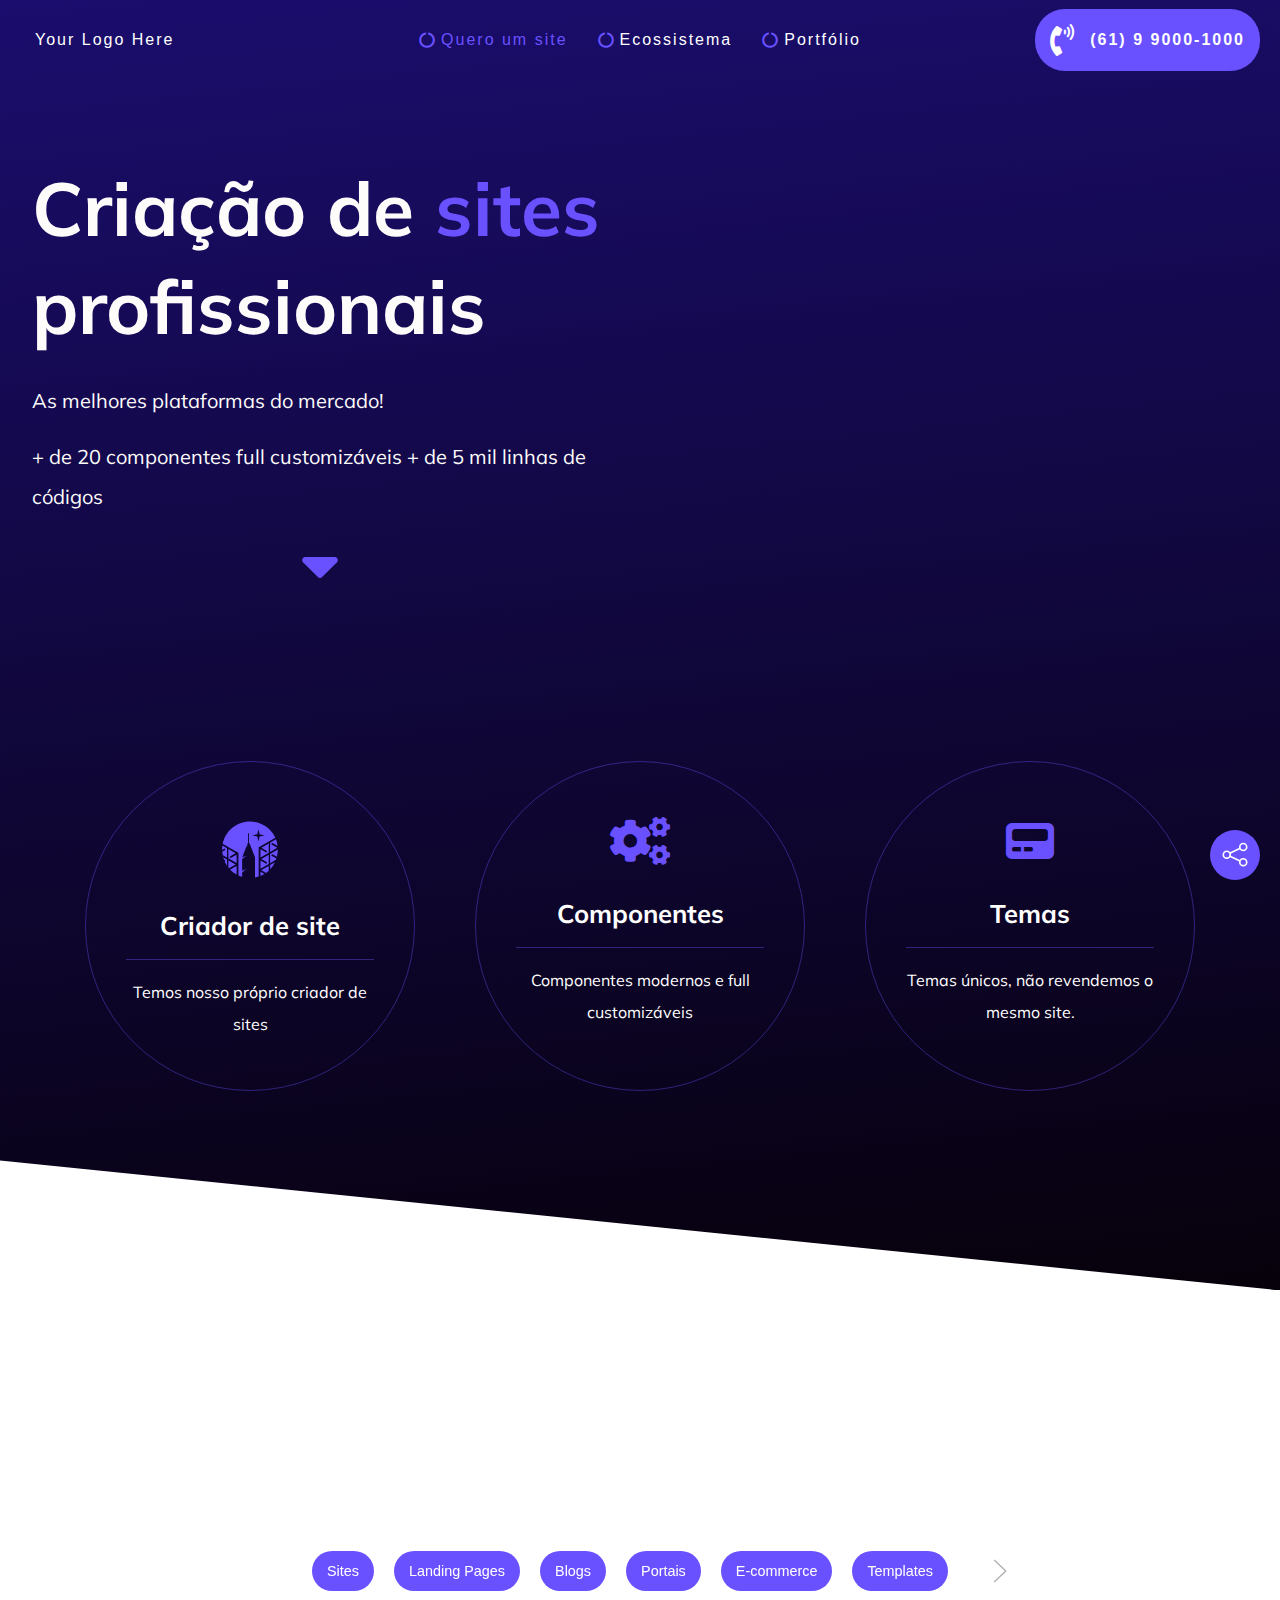
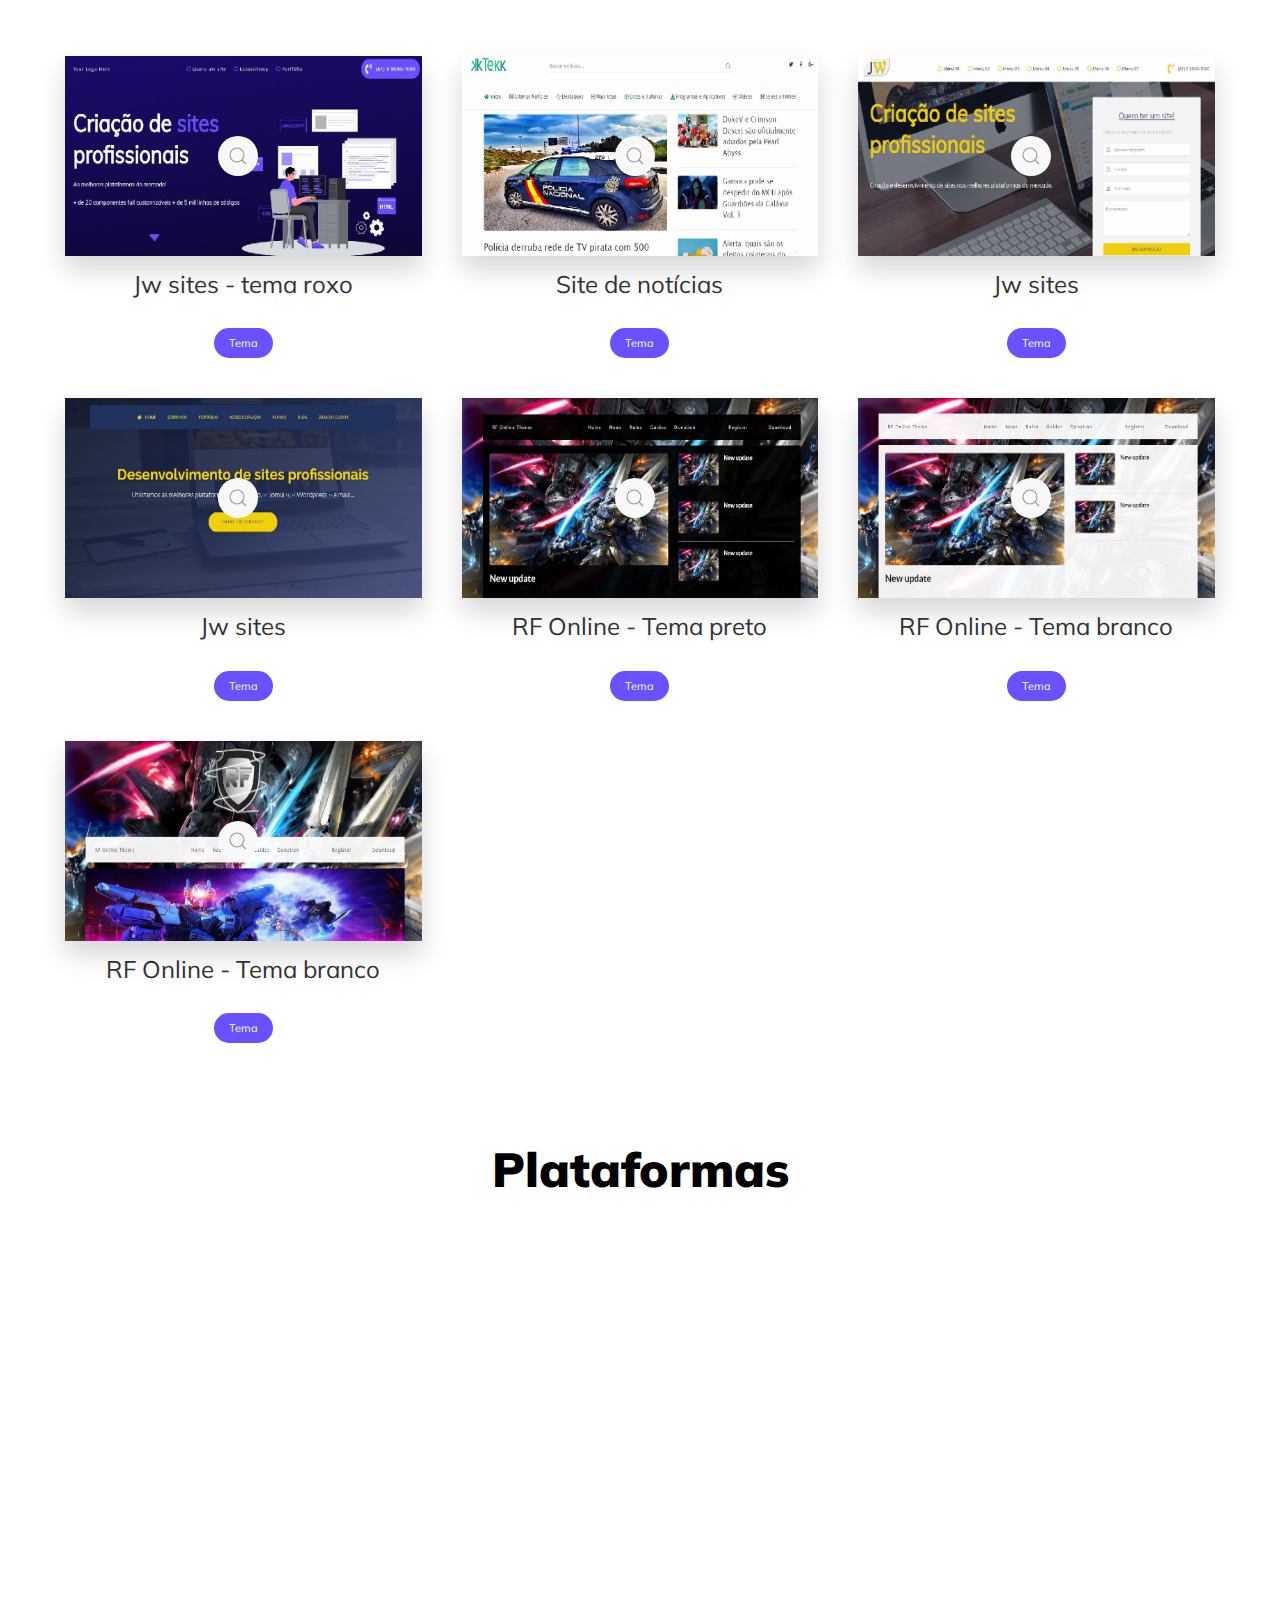
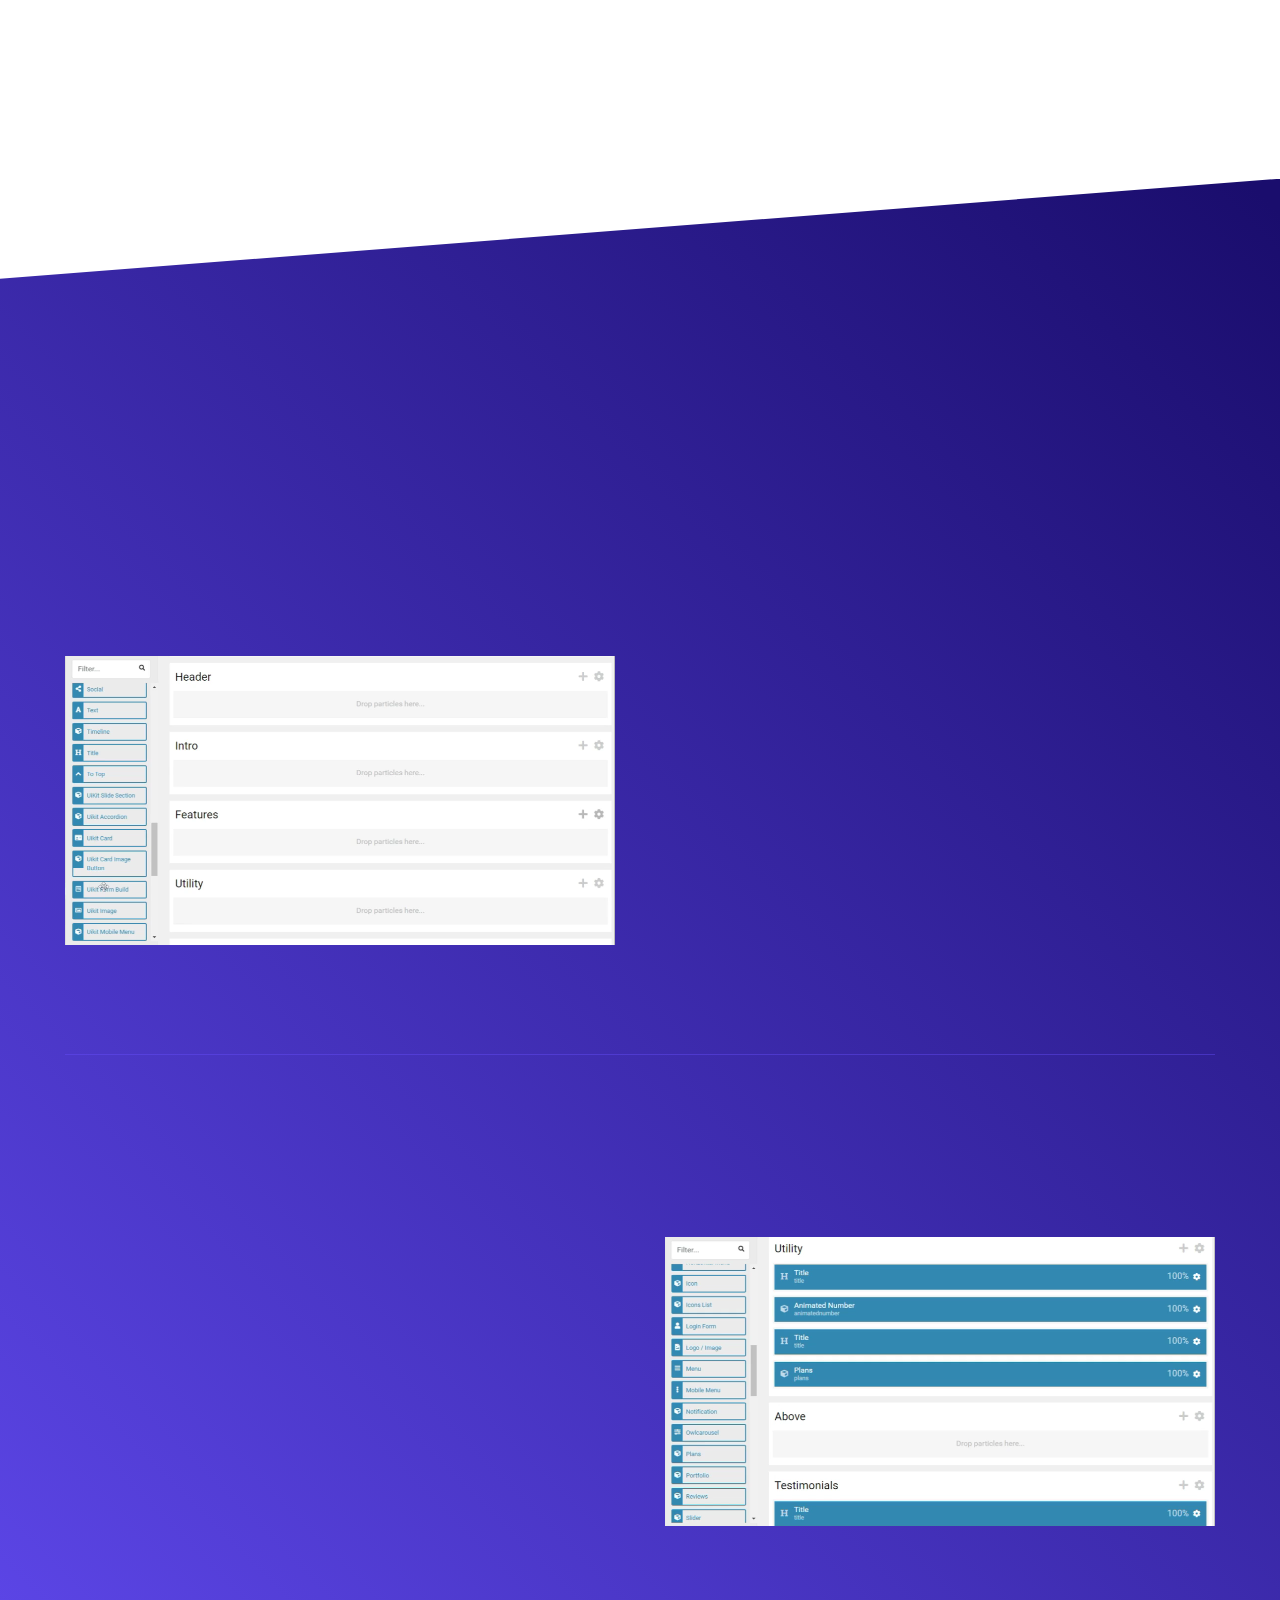
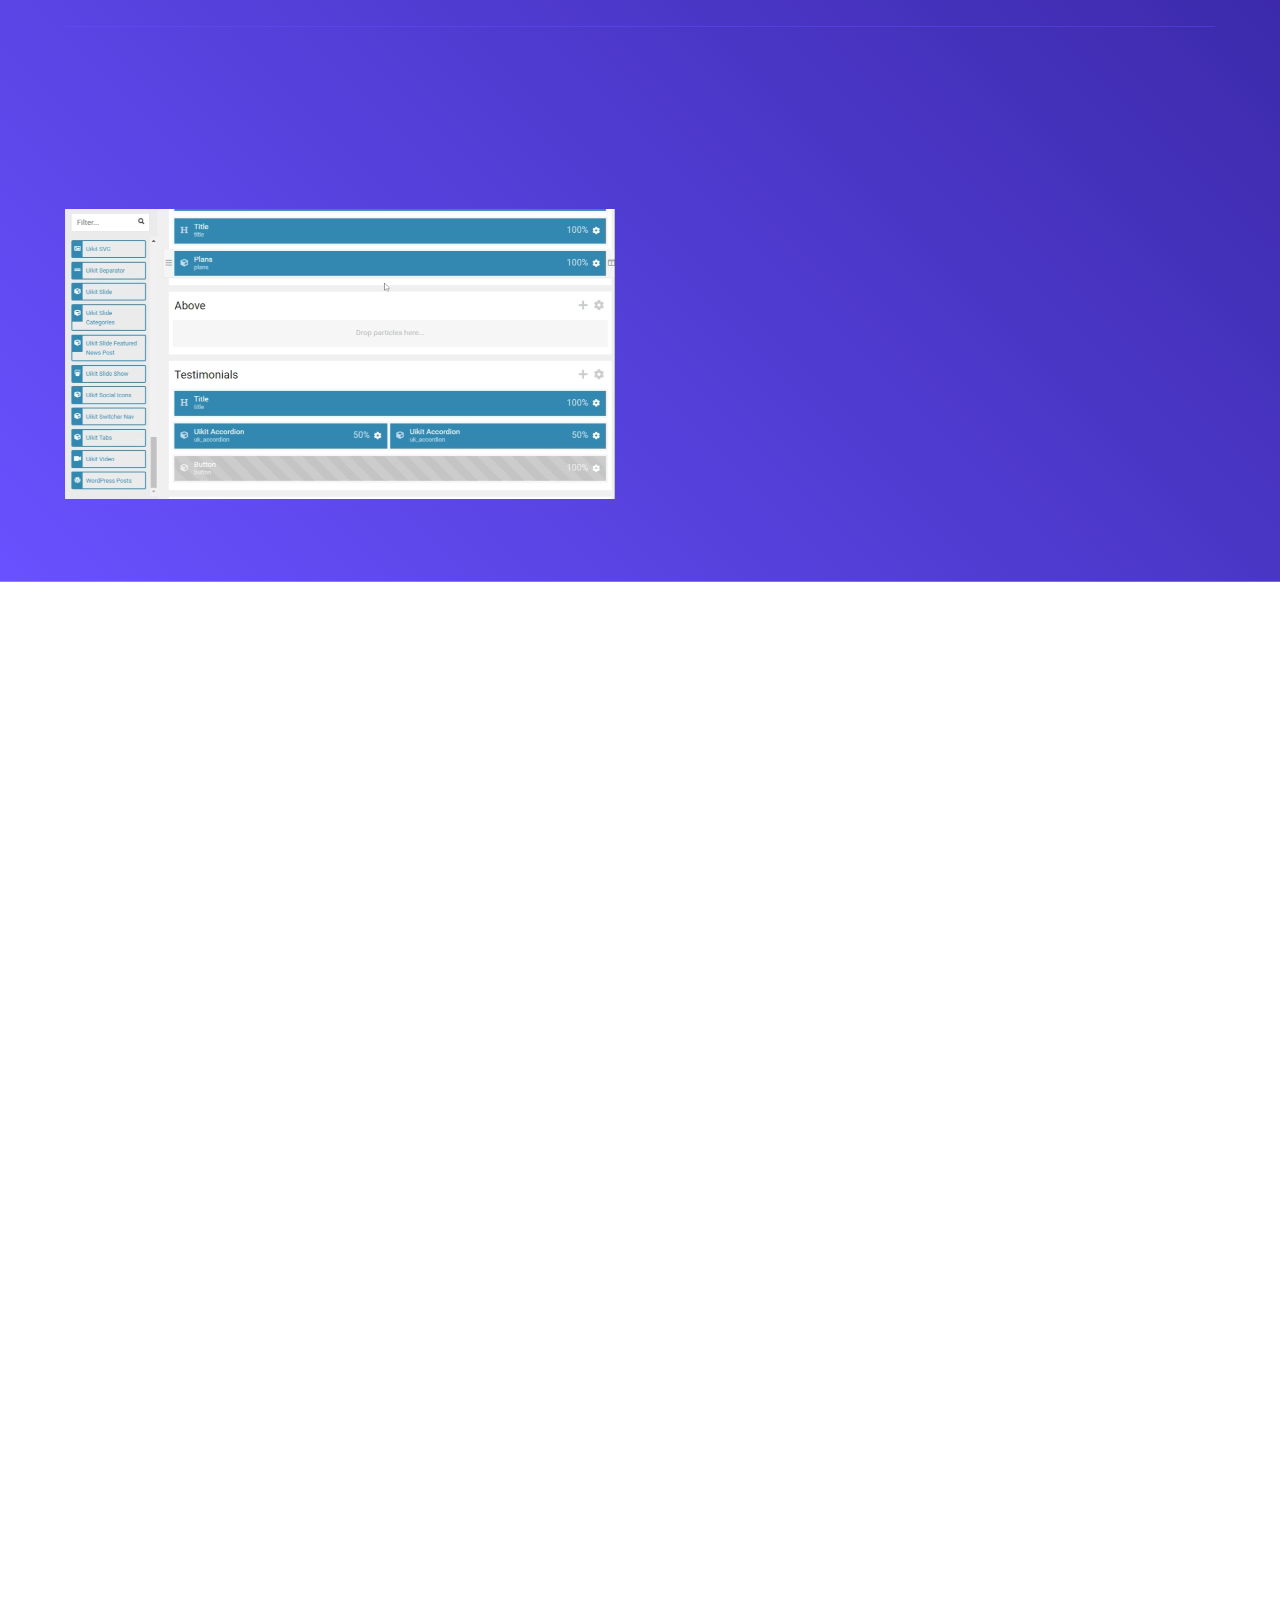
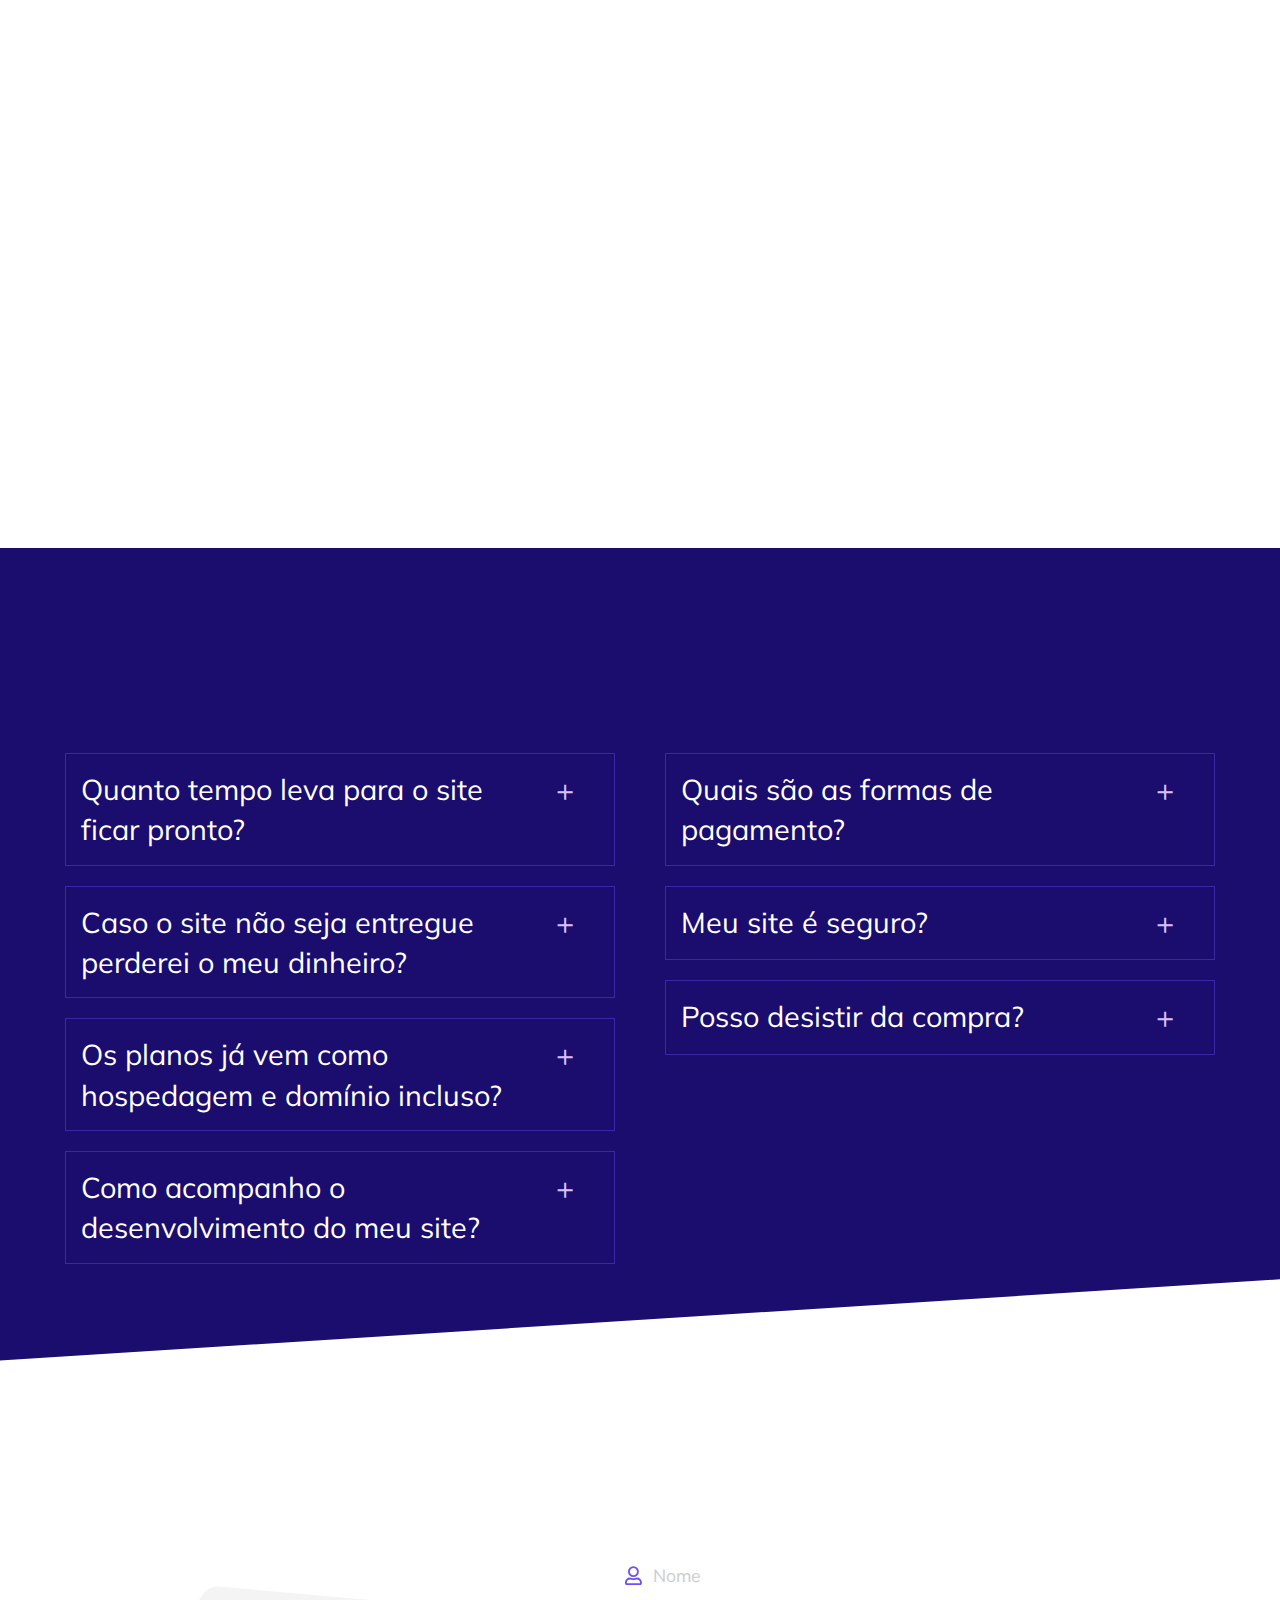
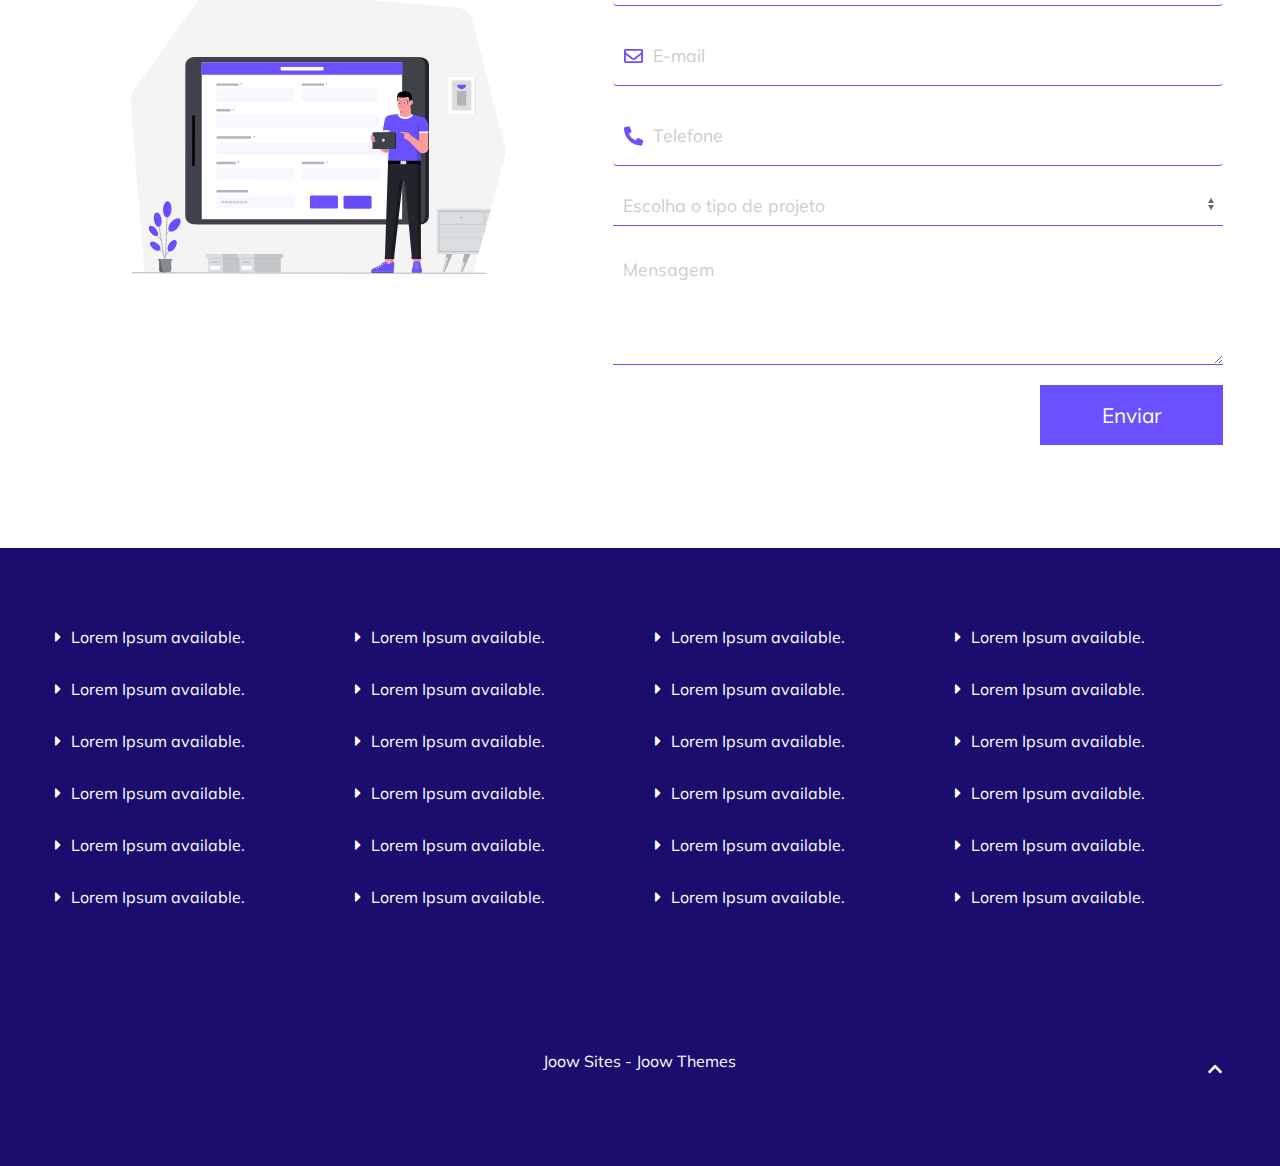
==== commit 1ba0c1f3: "Changed image extension for jpg" ====
--- a/index.html
+++ b/index.html
@@ -1080,8 +1080,8 @@
 								<div class="uk-child-width-1-3@m uk-margin-medium-top" uk-grid uk-lightbox="animation: slide">
 											<div>
 							<div class="uk-inline  uk-box-shadow-large ">
-																	<a class="uk-inline" href="wp-content/themes/jw_sites/custom/images/2023/jw-sites.png" data-caption="New item">
-										<img src="wp-content/themes/jw_sites/custom/images/2023/jw-sites.png" alt="" style="
+																	<a class="uk-inline" href="wp-content/themes/jw_sites/custom/images/2023/jw-sites.jpg" data-caption="New item">
+										<img src="wp-content/themes/jw_sites/custom/images/2023/jw-sites.jpg" alt="" style="
 										width: 100%; 
 										height: 200px; 
 										border:   ;
@@ -1090,7 +1090,7 @@
 									</a>
 									
 								<div class="uk-position-center">
-									<a href="wp-content/themes/jw_sites/custom/images/2023/jw-sites.png" class="uk-icon-button uk-margin-small-right" uk-icon="search" style="width: 40px; height: 40px;"></a>
+									<a href="wp-content/themes/jw_sites/custom/images/2023/jw-sites.jpg" class="uk-icon-button uk-margin-small-right" uk-icon="search" style="width: 40px; height: 40px;"></a>
 								</div>
 							</div>
 							<div class="center uk-margin-small-top">
@@ -1102,8 +1102,8 @@
 						</div>
 											<div>
 							<div class="uk-inline  uk-box-shadow-large ">
-																	<a class="uk-inline" href="wp-content/themes/jw_sites/custom/images/2022/joow-themes-news.png" data-caption="New item">
-										<img src="wp-content/themes/jw_sites/custom/images/2022/joow-themes-news.png" alt="" style="
+																	<a class="uk-inline" href="wp-content/themes/jw_sites/custom/images/2022/joow-themes-news.jpg" data-caption="New item">
+										<img src="wp-content/themes/jw_sites/custom/images/2022/joow-themes-news.jpg" alt="" style="
 										width: 100%; 
 										height: 200px; 
 										border:   ;
@@ -1112,7 +1112,7 @@
 									</a>
 									
 								<div class="uk-position-center">
-									<a href="wp-content/themes/jw_sites/custom/images/2022/joow-themes-news.png" class="uk-icon-button uk-margin-small-right" uk-icon="search" style="width: 40px; height: 40px;"></a>
+									<a href="wp-content/themes/jw_sites/custom/images/2022/joow-themes-news.jpg" class="uk-icon-button uk-margin-small-right" uk-icon="search" style="width: 40px; height: 40px;"></a>
 								</div>
 							</div>
 							<div class="center uk-margin-small-top">
@@ -1124,8 +1124,8 @@
 						</div>
 											<div>
 							<div class="uk-inline  uk-box-shadow-large ">
-																	<a class="uk-inline" href="wp-content/themes/jw_sites/custom/images/2022/joow-themes.png" data-caption="New item">
-										<img src="wp-content/themes/jw_sites/custom/images/2022/joow-themes.png" alt="" style="
+																	<a class="uk-inline" href="wp-content/themes/jw_sites/custom/images/2022/joow-themes.jpg" data-caption="New item">
+										<img src="wp-content/themes/jw_sites/custom/images/2022/joow-themes.jpg" alt="" style="
 										width: 100%; 
 										height: 200px; 
 										border:   ;
@@ -1134,7 +1134,7 @@
 									</a>
 									
 								<div class="uk-position-center">
-									<a href="wp-content/themes/jw_sites/custom/images/2022/joow-themes.png" class="uk-icon-button uk-margin-small-right" uk-icon="search" style="width: 40px; height: 40px;"></a>
+									<a href="wp-content/themes/jw_sites/custom/images/2022/joow-themes.jpg" class="uk-icon-button uk-margin-small-right" uk-icon="search" style="width: 40px; height: 40px;"></a>
 								</div>
 							</div>
 							<div class="center uk-margin-small-top">
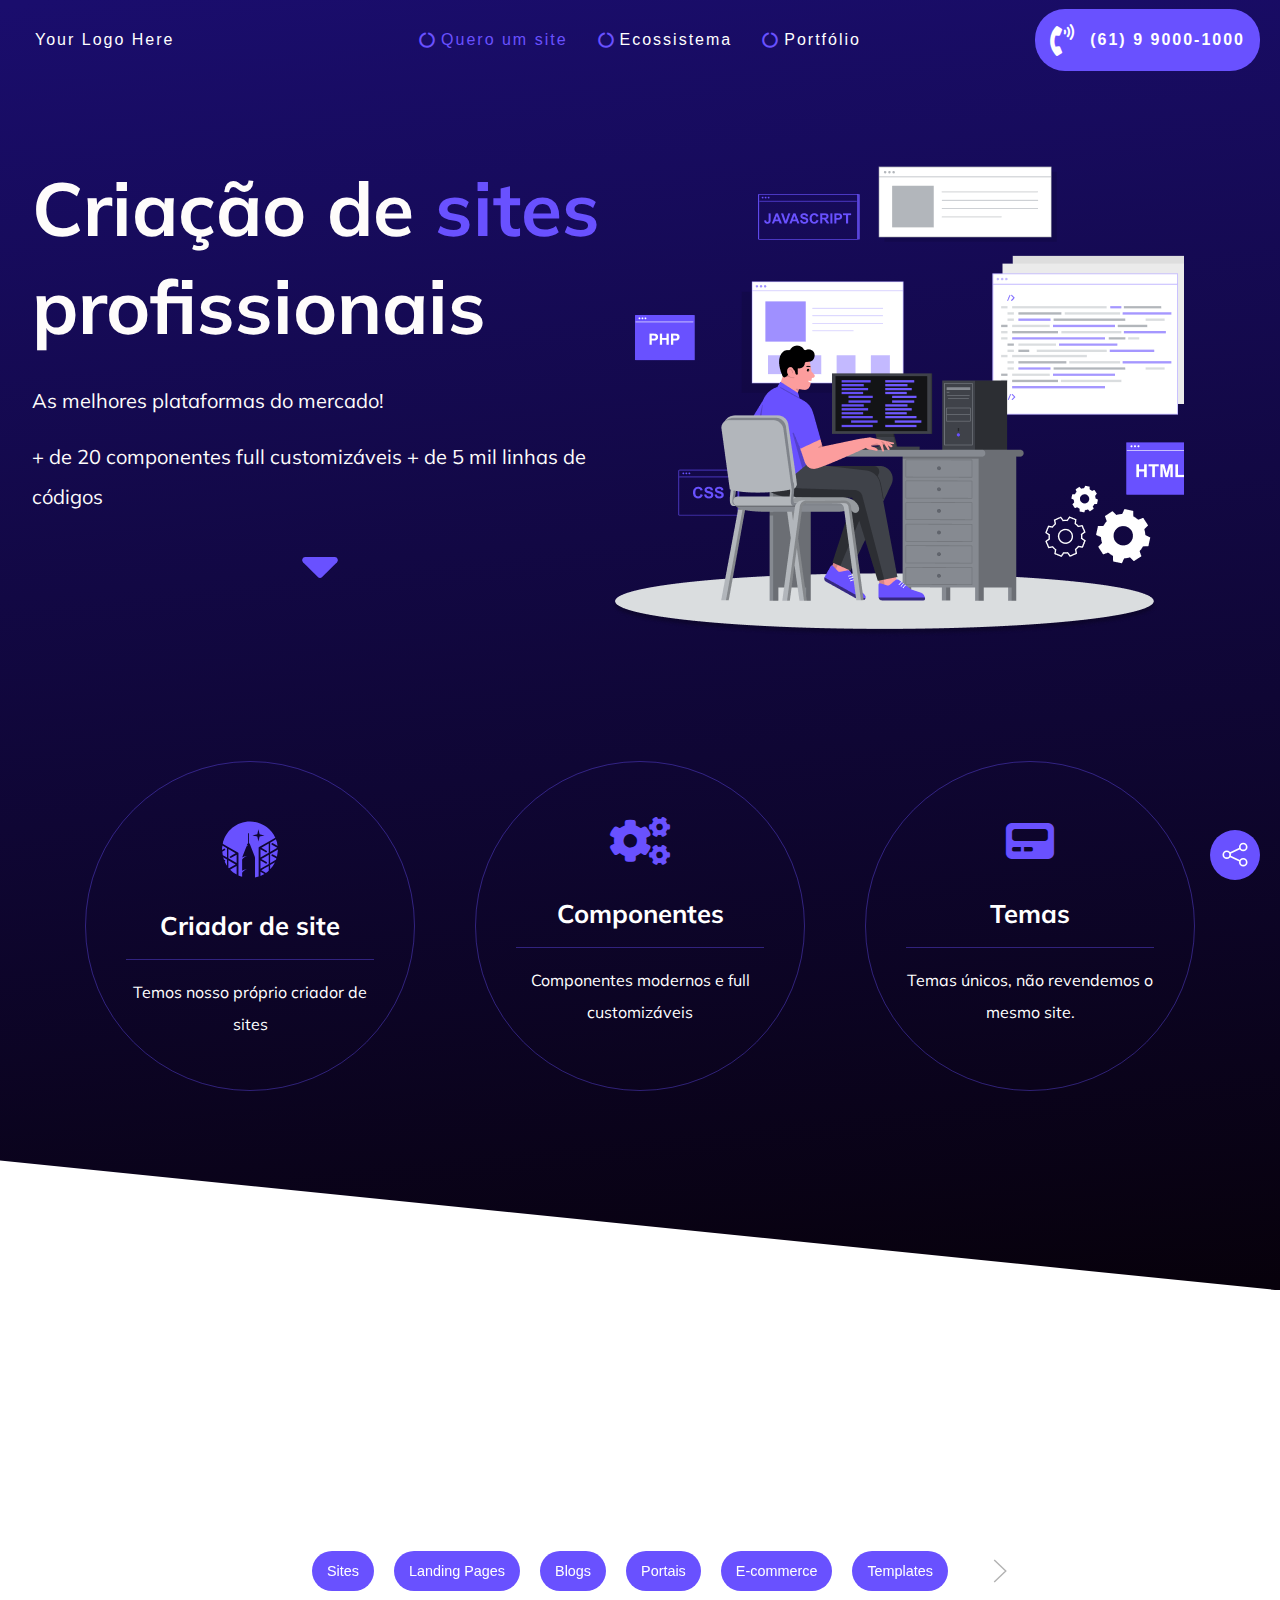
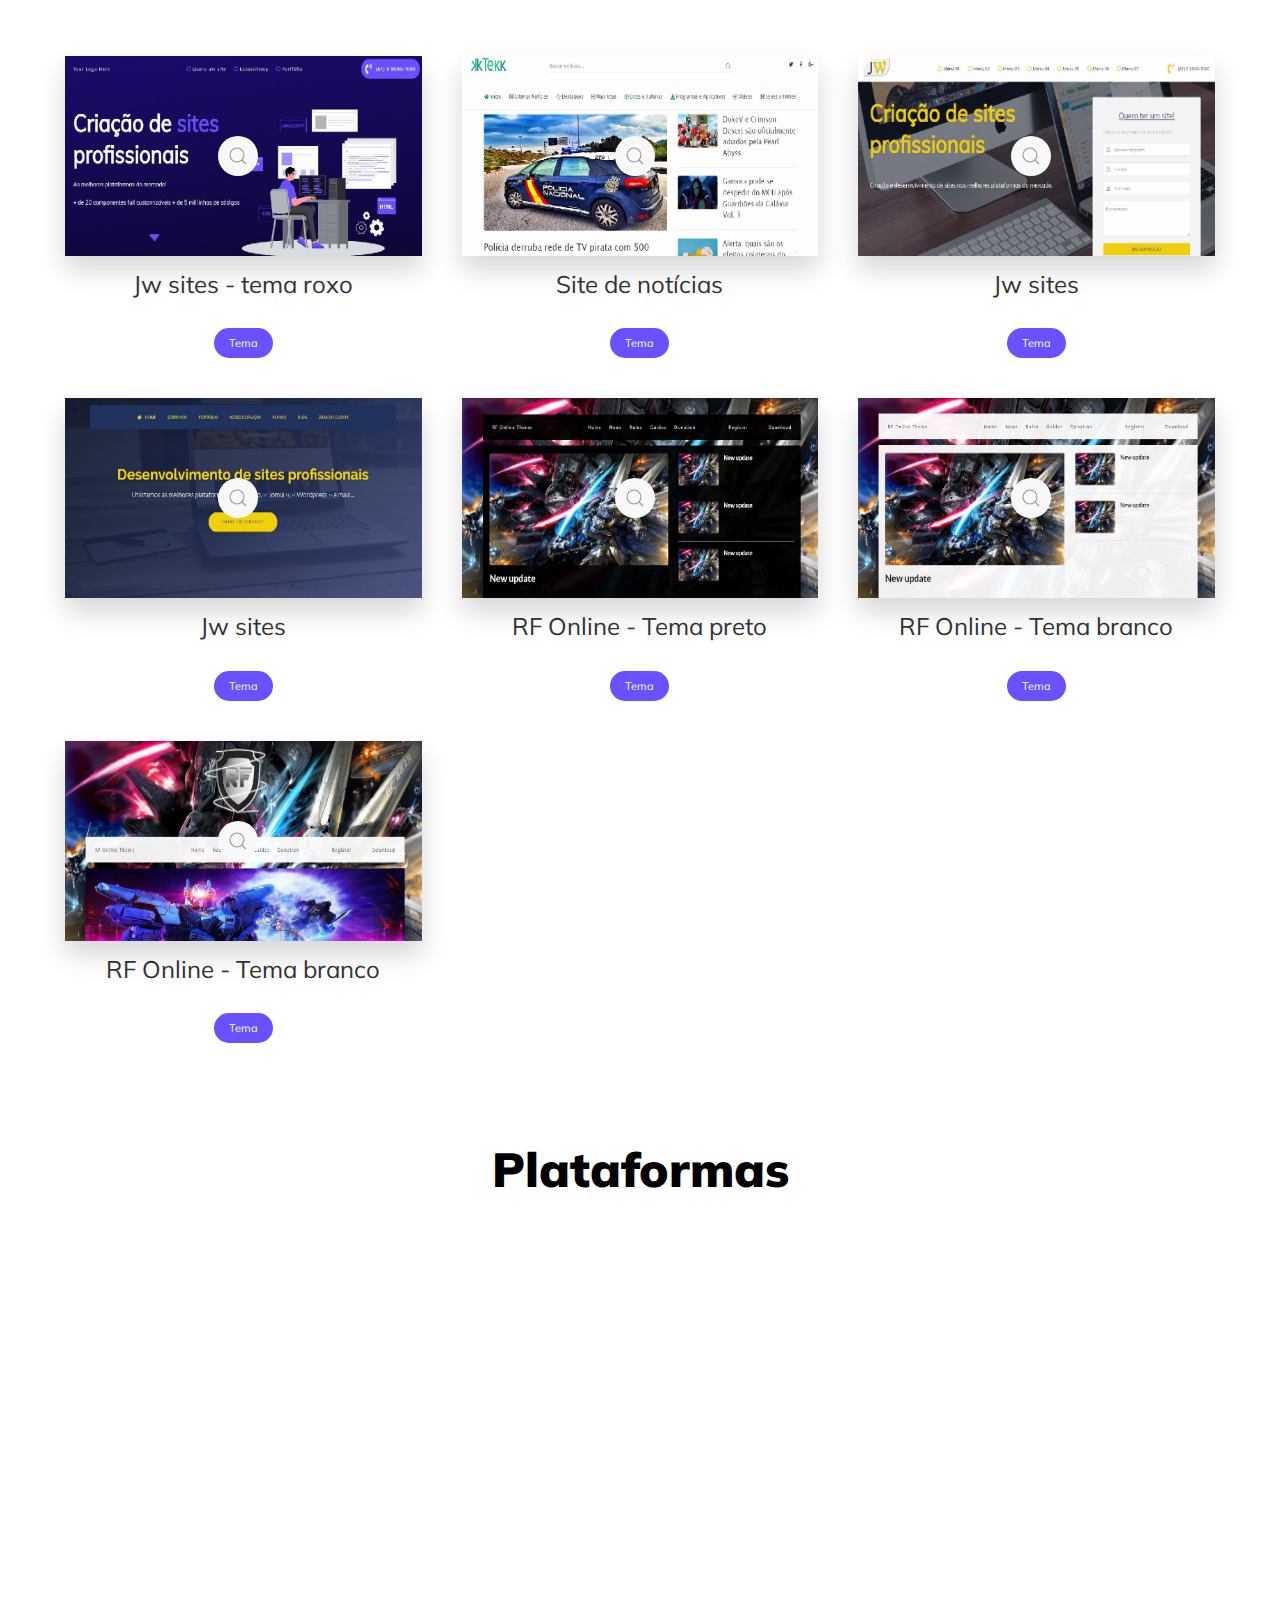
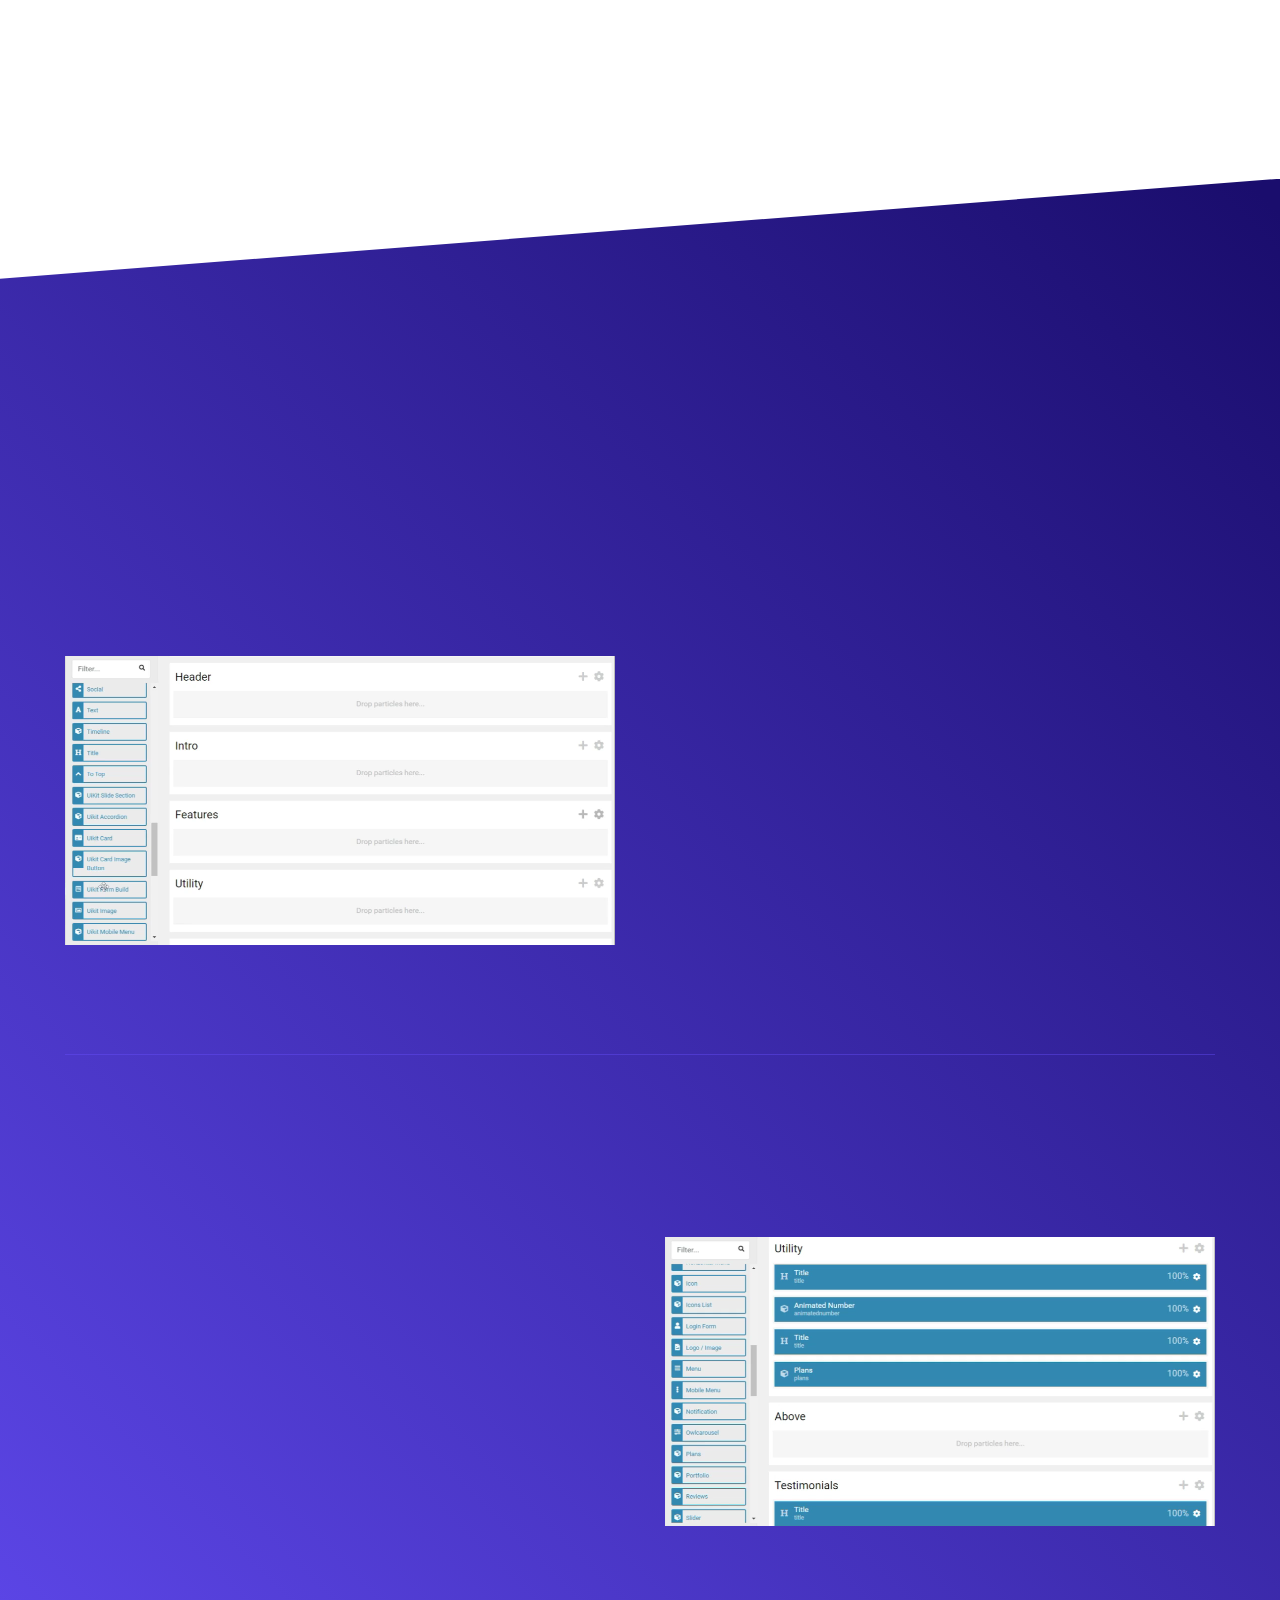
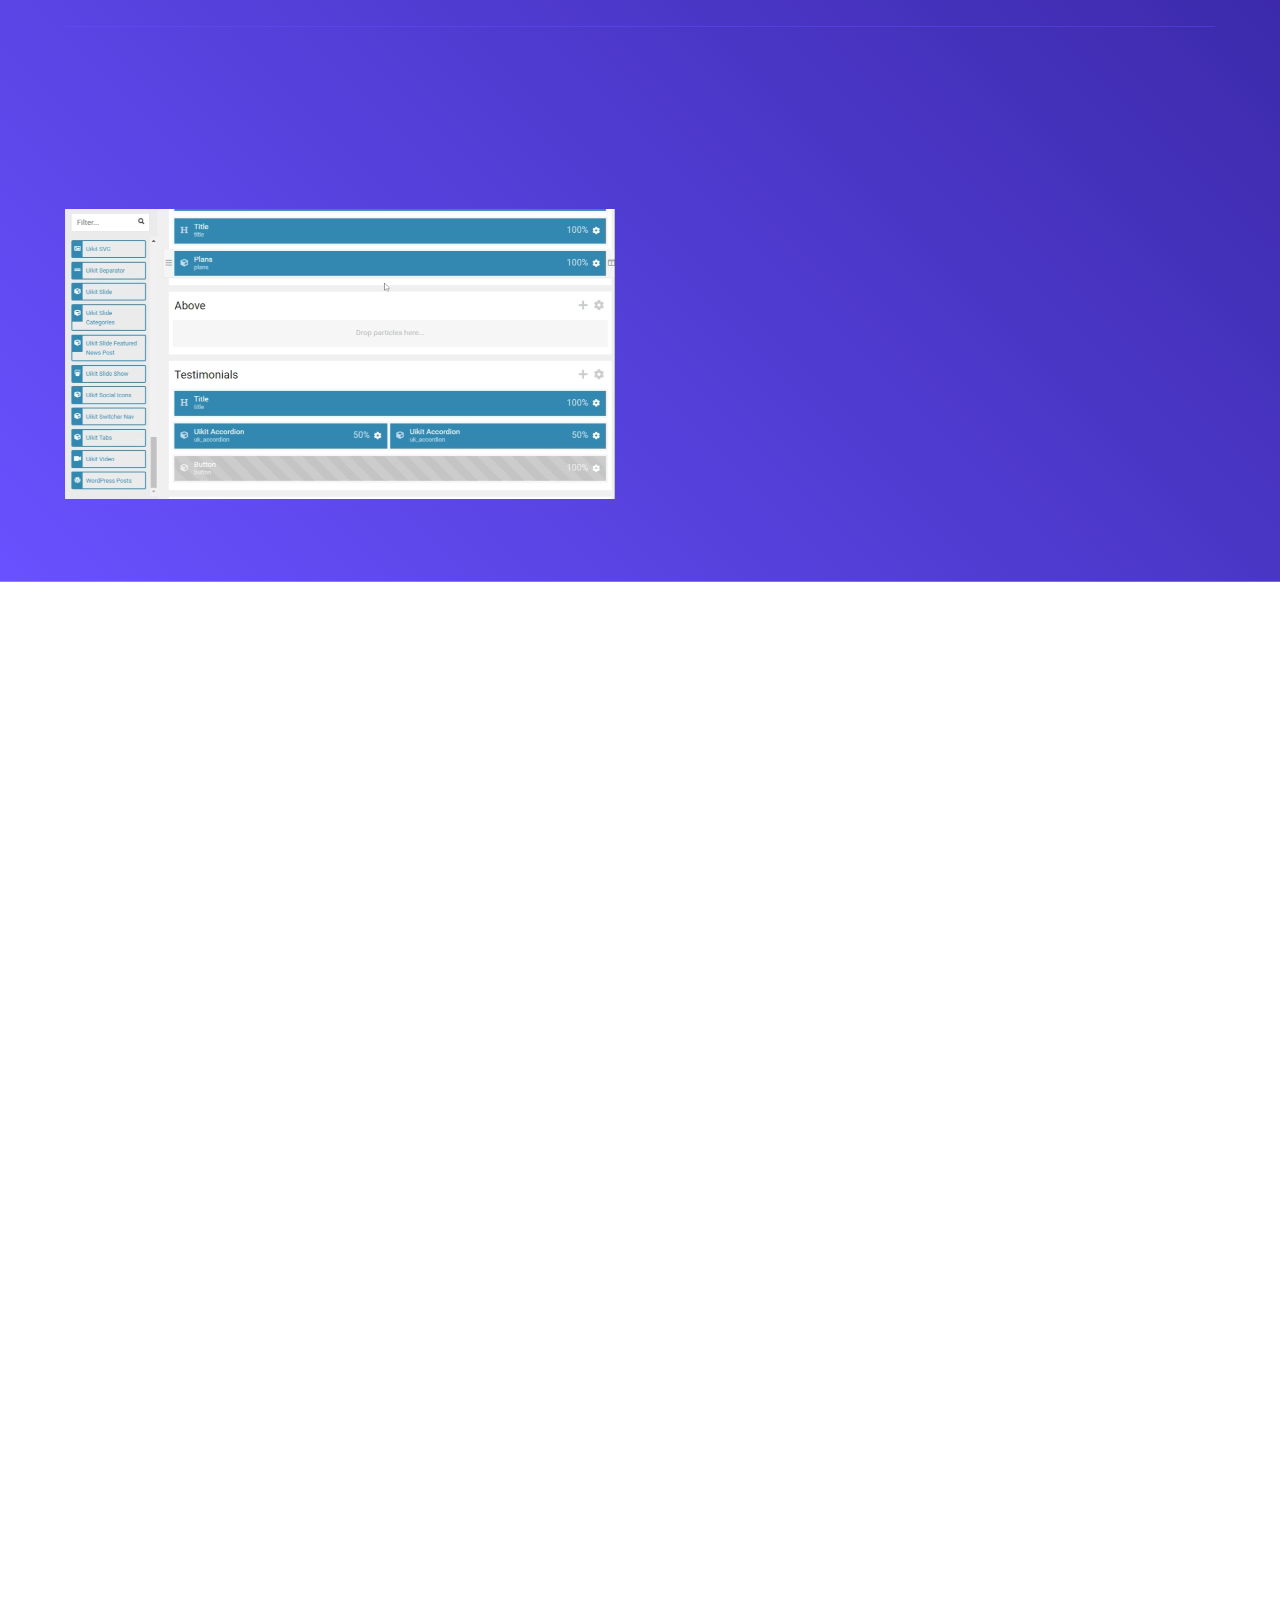
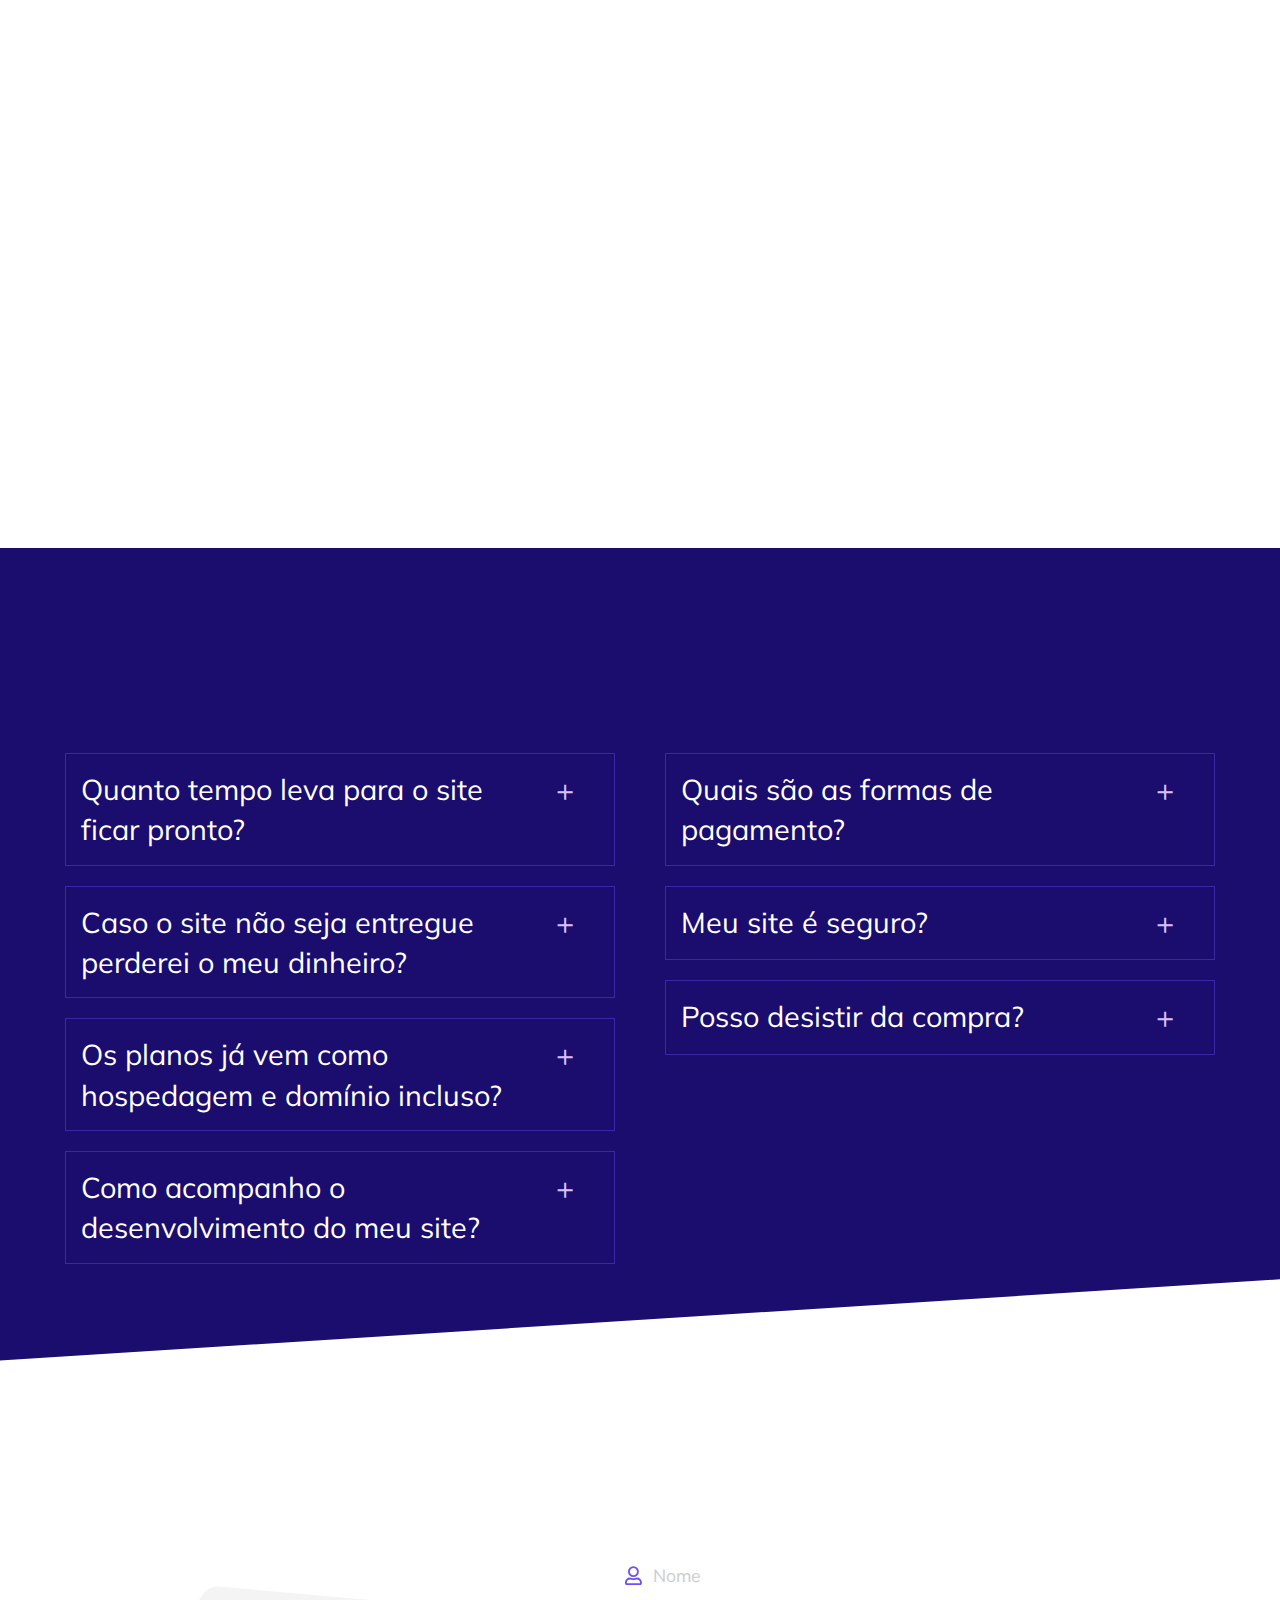
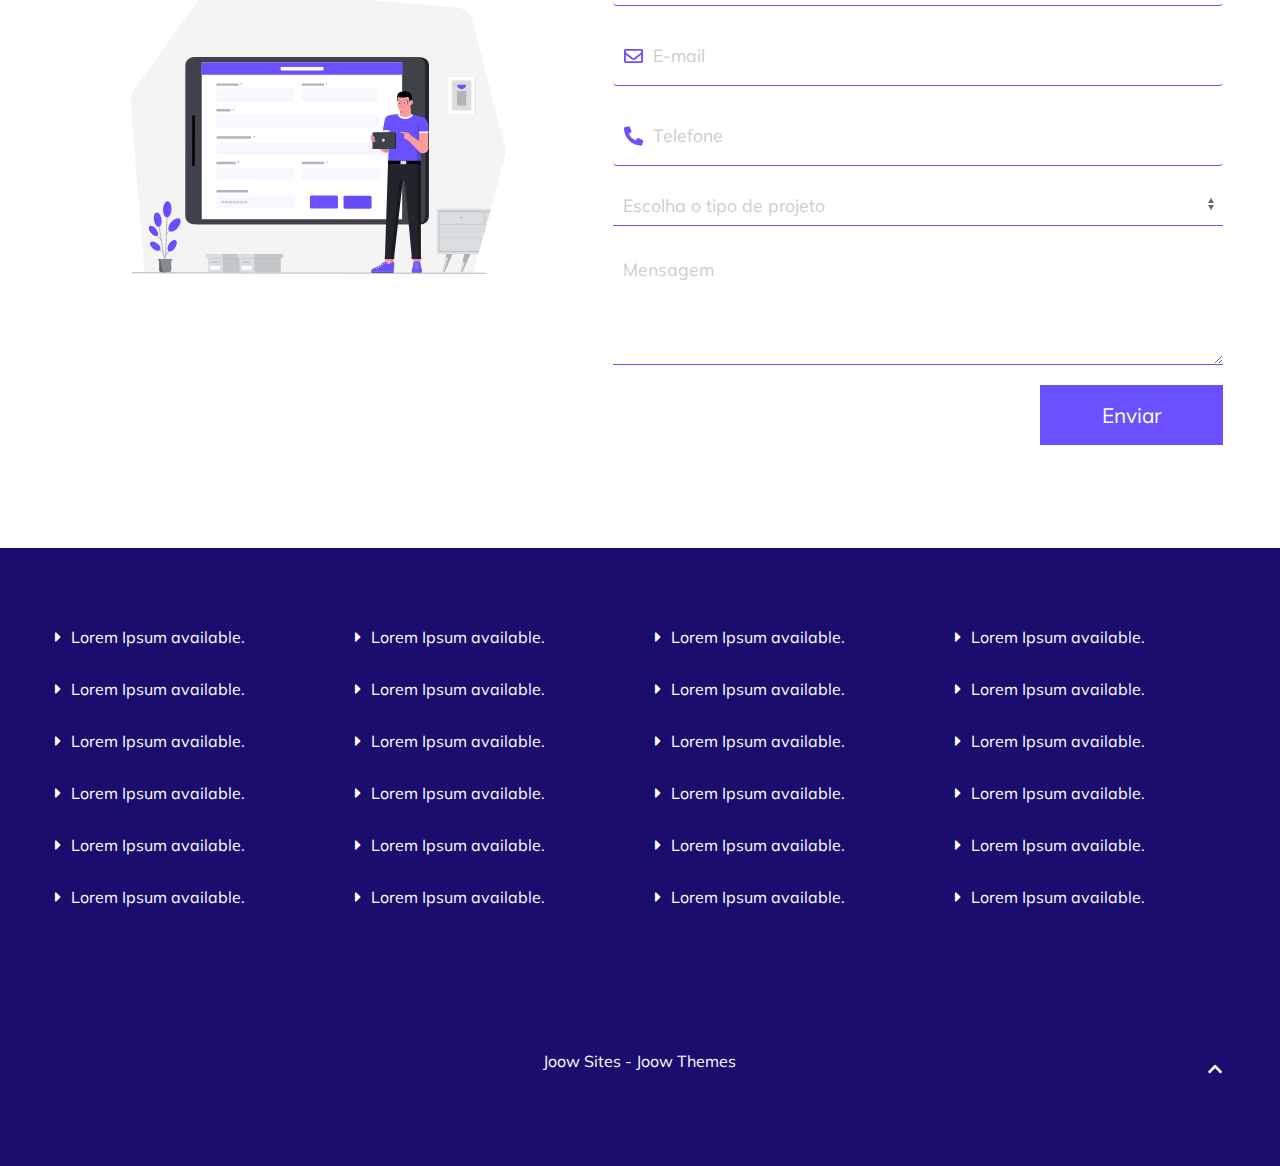
==== commit bb4f06ff: "Changed image url" ====
--- a/index.html
+++ b/index.html
@@ -569,8 +569,8 @@
             min-height: 721px; 
         margin: 0px 0px 0px -15%;
      
-    border: 1px None #ffffff;" data-src="jw-sites/wp-content/themes/jw_sites/custom/images/header-image.png" data-srcset="
-        jw-sites/wp-content/themes/jw_sites/custom/images/header-image.png,
+    border: 1px None #ffffff;" data-src="wp-content/themes/jw_sites/custom/images/header-image.png" data-srcset="
+        wp-content/themes/jw_sites/custom/images/header-image.png,
     " uk-img="loading:lazy">
 </div>
 
@@ -587,8 +587,7 @@
      
     margin-: ; 
          
-    border: 1px None #ffffff;" data-src="jw-sites/wp-content/themes/jw_sites/custom/images/header-image.png" data-srcset="
-        jw-sites/wp-content/themes/jw_sites/custom/images/header-image.png,
+    border: 1px None #ffffff;" data-src="wp-content/themes/jw_sites/custom/images/header-image.png" data-srcset="wp-content/themes/jw_sites/custom/images/header-image.png,
     " uk-img="loading:lazy">
 </div>
             </div>
--- a/wp-content/themes/jw_sites/custom/css-compiled/helium_home_-_particles.css
+++ b/wp-content/themes/jw_sites/custom/css-compiled/helium_home_-_particles.css
@@ -1,2487 +1,3 @@
-/* GANTRY5 DEVELOPMENT MODE ENABLED.
- *
- * WARNING: This file is automatically generated by Gantry5. Any modifications to this file will be lost!
- *
- * For more information on modifying CSS, please read:
- *
- * http://docs.gantry.org/gantry5/configure/styles
- * http://docs.gantry.org/gantry5/tutorials/adding-a-custom-style-sheet
- */
-
+/*d1ef985a2548d25a0e75b3766eca180a*/
 @charset "UTF-8";
-@import url('//fonts.googleapis.com/css?family=Muli:400');
-.g-content {
-  margin: 0.625rem;
-  padding: 0.938rem;
-}
-.g-flushed .g-content {
-  margin: 0;
-  padding: 0;
-}
-body {
-  font-size: 1rem;
-  line-height: 2;
-}
-h1 {
-  font-size: 2.25rem;
-}
-h2 {
-  font-size: 1.9rem;
-}
-h3 {
-  font-size: 1.5rem;
-}
-h4 {
-  font-size: 1.25rem;
-}
-h5 {
-  font-size: 1rem;
-}
-h6 {
-  font-size: 0.85rem;
-}
-small {
-  font-size: 0.875rem;
-}
-cite {
-  font-size: 0.875rem;
-}
-sub, sup {
-  font-size: 0.75rem;
-}
-code, kbd, pre, samp {
-  font-size: 1rem;
-  font-family: "Menlo", "Monaco", monospace;
-}
-textarea, select[multiple=multiple], input[type="color"], input[type="date"], input[type="datetime"], input[type="datetime-local"], input[type="email"], input[type="month"], input[type="number"], input[type="password"], input[type="search"], input[type="tel"], input[type="text"], input[type="time"], input[type="url"], input[type="week"], input:not([type]) {
-  border-radius: 0.25rem;
-}
-@font-face {
-  font-family: "rockettheme-apps";
-  font-style: normal;
-  font-weight: normal;
-  src: url('/wp-content/themes/jw_sites/fonts/rockettheme-apps/rockettheme-apps.eot#iefix') format("embedded-opentype"), url('/wp-content/themes/jw_sites/fonts/rockettheme-apps/rockettheme-apps.woff2') format("woff2"), url('/wp-content/themes/jw_sites/fonts/rockettheme-apps/rockettheme-apps.woff') format("woff"), url('/wp-content/themes/jw_sites/fonts/rockettheme-apps/rockettheme-apps.ttf') format("truetype"), url('/wp-content/themes/jw_sites/fonts/rockettheme-apps/rockettheme-apps.svg#rockettheme-apps') format("svg");
-}
-i.fa-grav-spaceman, i.fa-grav-text, i.fa-grav-full, i.fa-grav-logo, i.fa-grav-symbol, i.fa-grav-logo-both, i.fa-grav-both, i.fa-gantry, i.fa-gantry-logo, i.fa-gantry-symbol, i.fa-gantry-logo-both, i.fa-gantry-both {
-  font-family: "rockettheme-apps";
-  speak: none;
-  font-style: normal;
-  font-weight: normal;
-  font-variant: normal;
-  text-transform: none;
-  line-height: 1;
-  /* Better Font Rendering =========== */
-  -webkit-font-smoothing: antialiased;
-  -moz-osx-font-smoothing: grayscale;
-}
-.fa-grav-logo:before, .fa-grav-text:before {
-  content: "a";
-}
-.fa-grav-symbol:before, .fa-grav-spaceman:before {
-  content: "b";
-}
-.fa-grav-logo-both:before, .fa-grav-both:before, .fa-grav-full:before {
-  content: "f";
-}
-.fa-gantry-logo:before {
-  content: "d";
-}
-.fa-gantry:before, .fa-gantry-symbol:before {
-  content: "c";
-}
-.fa-gantry-logo-both:before, .fa-gantry-both:before {
-  content: "e";
-}
-body {
-  color: #424753;
-  background: #ffffff;
-  -webkit-font-smoothing: antialiased;
-  -moz-osx-font-smoothing: auto;
-}
-body *::selection {
-  color: #ffffff;
-  background: rgba(25, 28, 41, 0.61);
-}
-body *::-moz-selection {
-  color: #ffffff;
-  background: rgba(25, 28, 41, 0.61);
-}
-body p {
-  margin: 1rem 0;
-}
-body p.h1 {
-  font-size: 2.25rem;
-}
-body p.h2 {
-  font-size: 1.9rem;
-}
-body p.h3 {
-  font-size: 1.5rem;
-}
-body p.h4 {
-  font-size: 1.25rem;
-}
-body p.h5 {
-  font-size: 1rem;
-}
-body p.h6 {
-  font-size: 0.85rem;
-}
-body span.para {
-  display: block;
-  margin: 1rem 0;
-}
-a {
-  color: #6951ff;
-  transition: all 0.2s;
-}
-a:hover {
-  color: #412db3;
-}
-body {
-  font-family: "Muli";
-  font-weight: 400;
-}
-h1, h2, h3, h4, h5 {
-  font-family: "Muli";
-  font-weight: 400;
-}
-h1 {
-  font-weight: 700;
-}
-h4 {
-  font-size: 1.25rem;
-}
-blockquote {
-  border-left: 10px solid #e0e0e5;
-}
-blockquote p {
-  font-size: 1.1rem;
-  color: #6f788c;
-}
-blockquote cite {
-  display: block;
-  text-align: right;
-  color: #424753;
-  font-size: 1.2rem;
-}
-code, kbd, pre, samp {
-  font-family: "Menlo", "Monaco", monospace;
-}
-code {
-  background: #f9f2f4;
-  color: #9c1d3d;
-}
-pre {
-  padding: 1rem;
-  margin: 2rem 0;
-  background: #f6f6f6;
-  border: 1px solid #e0e0e5;
-  border-radius: 0.25rem;
-  line-height: 1.15;
-  font-size: 0.9rem;
-}
-pre code {
-  color: #237794;
-  background: inherit;
-  font-size: 0.9rem;
-}
-pre.prettyprint {
-  border-color: rgba(0, 0, 0, 0.1) !important;
-}
-hr {
-  margin: 1.5rem 0;
-  border-bottom: 1px solid #e0e0e5;
-}
-.noliststyle {
-  list-style: none;
-}
-.g-uppercase {
-  text-transform: uppercase;
-}
-.g-notexttransform {
-  text-transform: none;
-}
-.g-positive-margin-top {
-  margin-top: 23rem;
-}
-.g-negative-margin-bottom {
-  margin-bottom: -25rem;
-}
-.g-img-circle {
-  border-radius: 50%;
-}
-.section-horizontal-paddings {
-  padding-left: 10%;
-  padding-right: 10%;
-}
-@media only all and (min-width: 48rem) and (max-width: 59.99rem) {
-  .section-horizontal-paddings {
-    padding-left: 0;
-    padding-right: 0;
-  }
-}
-@media only all and (max-width: 47.99rem) {
-  .section-horizontal-paddings {
-    padding-left: 0;
-    padding-right: 0;
-  }
-}
-.section-horizontal-paddings-small {
-  padding-left: 5%;
-  padding-right: 5%;
-}
-@media only all and (min-width: 48rem) and (max-width: 59.99rem) {
-  .section-horizontal-paddings-small {
-    padding-left: 0;
-    padding-right: 0;
-  }
-}
-@media only all and (max-width: 47.99rem) {
-  .section-horizontal-paddings-small {
-    padding-left: 0;
-    padding-right: 0;
-  }
-}
-.section-horizontal-paddings-large {
-  padding-left: 15%;
-  padding-right: 15%;
-}
-@media only all and (min-width: 48rem) and (max-width: 59.99rem) {
-  .section-horizontal-paddings-large {
-    padding-left: 0;
-    padding-right: 0;
-  }
-}
-@media only all and (max-width: 47.99rem) {
-  .section-horizontal-paddings-large {
-    padding-left: 0;
-    padding-right: 0;
-  }
-}
-.section-vertical-paddings {
-  padding-top: 4vw;
-  padding-bottom: 4vw;
-}
-.section-vertical-paddings-small {
-  padding-top: 2vw;
-  padding-bottom: 2vw;
-}
-.section-vertical-paddings-large {
-  padding-top: 6vw;
-  padding-bottom: 6vw;
-}
-.flush > .g-container, .flush > .g-content, .g-flushed > .g-container, .g-flushed > .g-content {
-  margin: 0 !important;
-  padding: 0 !important;
-}
-.g-container-flushed {
-  margin: -4rem 0;
-}
-.nomarginleft, .nomarginleft > .g-content {
-  margin-left: 0;
-}
-.nomarginright, .nomarginright > .g-content {
-  margin-right: 0;
-}
-.nomargintop, .nomargintop > .g-content {
-  margin-top: 0;
-}
-.nomarginbottom, .nomarginbottom > .g-content {
-  margin-bottom: 0;
-}
-.nomarginall, .nomarginall > .g-content {
-  margin: 0;
-}
-.margin2x > .g-content {
-  margin: 1.25rem;
-}
-.margin3x > .g-content {
-  margin: 1.875rem;
-}
-.nopaddingleft, .nopaddingleft > .g-content {
-  padding-left: 0;
-}
-.nopaddingright, .nopaddingright > .g-content {
-  padding-right: 0;
-}
-.nopaddingtop, .nopaddingtop > .g-content {
-  padding-top: 0;
-}
-.nopaddingbottom, .nopaddingbottom > .g-content {
-  padding-bottom: 0;
-}
-.nopaddingall, .nopaddingall > .g-content {
-  padding: 0;
-}
-.padding2x > .g-content {
-  padding: 1.876rem;
-}
-.padding3x > .g-content {
-  padding: 2.814rem;
-}
-.title-center .g-title {
-  text-align: center;
-  margin: 0 0 2rem 0;
-}
-.title1 .g-title, .title2 .g-title, .title-gradient .g-title, .title-outline .g-title {
-  margin: -0.938rem -0.938rem 1.5rem -0.938rem;
-  padding: 0.625rem 1rem;
-}
-.platform-content, .moduletable, .widget {
-  margin: 0.625rem 0;
-  padding: 0.938rem 0;
-}
-.platform-content .moduletable, .platform-content .widget, .moduletable .moduletable, .moduletable .widget, .widget .moduletable, .widget .widget {
-  margin: 0;
-  padding: 0;
-}
-.platform-content:first-child, .moduletable:first-child, .widget:first-child {
-  margin-top: 0;
-  padding-top: 0;
-}
-.platform-content:last-child, .moduletable:last-child, .widget:last-child {
-  margin-bottom: 0;
-  padding-bottom: 0;
-}
-.moduletable[class*="box"], .widget[class*="box"] {
-  padding: 0.938rem;
-  margin: 0.625rem;
-}
-.moduletable[class*="title"] .g-title, .widget[class*="title"] .g-title {
-  margin-left: 0;
-  margin-right: 0;
-  margin-top: 0;
-}
-.title1 .g-title {
-  background: rgba(25, 28, 41, 0.61);
-  color: #ffffff;
-}
-.box1.moduletable, .box1.widget, .box1.g-outer-box, .box1 > .g-content {
-  background: rgba(10, 11, 16, 0.61);
-}
-.box1.moduletable, .box1.widget, .box1 > .g-content {
-  color: #ffffff;
-}
-.box1 .button {
-  color: #ffffff;
-}
-.box1 .button:hover {
-  background: rgba(0, 0, 0, 0.61);
-}
-.box1 a {
-  color: rgba(83, 93, 136, 0.61);
-}
-.box1 a:hover {
-  color: #ffffff;
-}
-.box1.title1 .g-title {
-  background: rgba(0, 0, 0, 0.61);
-}
-.title2 .g-title {
-  background: rgba(214, 188, 27, 0.64);
-  color: #ffffff;
-}
-.box2.moduletable, .box2.widget, .box2.g-outer-box, .box2 > .g-content {
-  background: rgba(214, 188, 27, 0.64);
-}
-.box2.moduletable, .box2.widget, .box2 > .g-content {
-  color: #ffffff;
-}
-.box2 .button {
-  color: #ffffff;
-  background: rgba(169, 148, 21, 0.64);
-}
-.box2 .button:hover {
-  background: rgba(146, 128, 18, 0.64);
-}
-.box2 a {
-  color: rgba(78, 69, 10, 0.64);
-}
-.box2 a:hover {
-  color: #ffffff;
-}
-.box2.title2 .g-title {
-  background: rgba(169, 148, 21, 0.64);
-}
-.title-gradient .g-title {
-  background: linear-gradient(90deg, rgba(25, 28, 41, 0.61), rgba(214, 188, 27, 0.64));
-  color: #ffffff;
-}
-.box-gradient.moduletable, .box-gradient.widget, .box-gradient.g-outer-box, .box-gradient > .g-content {
-  background: linear-gradient(45deg, rgba(25, 28, 41, 0.61), rgba(214, 188, 27, 0.64));
-}
-.box-gradient.moduletable, .box-gradient.widget, .box-gradient > .g-content {
-  color: #ffffff;
-}
-.box-gradient .button {
-  color: #ffffff;
-  background: rgba(15, 17, 25, 0.61);
-}
-.box-gradient .button:hover {
-  background: rgba(0, 0, 0, 0.61);
-}
-.box-gradient a {
-  color: rgba(83, 93, 136, 0.61);
-}
-.box-gradient a:hover {
-  color: #ffffff;
-}
-.box-gradient.title-gradient .g-title {
-  background: linear-gradient(10deg, rgba(25, 28, 41, 0.61), rgba(214, 188, 27, 0.64));
-}
-.title-outline .g-title {
-  border: 1px solid rgba(25, 28, 41, 0.61);
-}
-.box-outline.moduletable, .box-outline.widget, .box-outline.g-outer-box, .box-outline > .g-content {
-  border: 1px solid rgba(25, 28, 41, 0.61);
-}
-.box-outline.title-outline .g-title {
-  border: none;
-  border-bottom: 1px solid rgba(25, 28, 41, 0.61);
-}
-.spaced .g-content {
-  margin: 1px;
-}
-.shadow .g-content {
-  box-shadow: 0 0 10px rgba(0, 0, 0, 0.15);
-}
-.disabled .g-content {
-  opacity: 0.4;
-}
-.rounded .g-content {
-  border-radius: 0.25rem;
-  overflow: hidden;
-}
-.equal-height #g-aside, .equal-height #g-mainbar, .equal-height #g-sidebar {
-  width: 100%;
-}
-.equal-height .g-content {
-  width: auto;
-}
-.button {
-  display: inline-block;
-  font-family: "Muli";
-  font-weight: 600;
-  font-size: 0.8rem;
-  line-height: 1.15;
-  letter-spacing: 0.1rem;
-  text-transform: uppercase;
-  background: rgba(25, 28, 41, 0.61);
-  color: #ffffff;
-  border: 1px solid transparent;
-  border-radius: 2.5rem;
-  margin: 0 0 0.5rem 0;
-  padding: 1.5rem 3.125rem;
-  vertical-align: middle;
-  text-shadow: none;
-  transition: all 0.2s;
-}
-.button:hover, .button:active, .button:focus {
-  background: rgba(6, 6, 9, 0.61);
-  color: #ffffff;
-  outline: 0;
-}
-.button:disabled {
-  opacity: 0.25;
-  cursor: not-allowed;
-}
-.button:disabled:hover {
-  background: rgba(25, 28, 41, 0.61);
-}
-.button.fa {
-  line-height: 1.15;
-}
-.button.fa[class*="fa-"]:before, .button.fa[class*="fa-"]:after {
-  font-family: "Font Awesome 5 Pro", "Font Awesome 5 Free", FontAwesome;
-  font-weight: 900;
-}
-.button.button-block {
-  width: 100%;
-  display: block;
-}
-.button.button-xlarge {
-  font-size: 1.2rem;
-  padding: 1.9rem 3.525rem;
-  border-radius: 3.5rem;
-}
-.button.button-large {
-  font-size: 1rem;
-  padding: 1.7rem 3.325rem;
-}
-.button.button-small {
-  font-size: 0.7rem;
-  padding: 1.2rem 2.825rem;
-}
-.button.button-xsmall {
-  font-size: 0.6rem;
-  padding: 1.1rem 2.725rem;
-}
-.button.button-2 {
-  background: rgba(214, 188, 27, 0.64);
-  transition: all 0.2s;
-}
-.button.button-2:hover, .button.button-2:active, .button.button-2:focus {
-  background: rgba(169, 148, 21, 0.64);
-  color: #ffffff;
-}
-.button.button-outline {
-  background: transparent;
-  color: rgba(25, 28, 41, 0.61);
-  border-color: rgba(25, 28, 41, 0.61);
-}
-.button.button-outline:hover, .button.button-outline:active, .button.button-outline:focus {
-  background: rgba(25, 28, 41, 0.61);
-  border-color: transparent;
-  color: #ffffff;
-}
-.button.button-gradient {
-  background: linear-gradient(90deg, rgba(25, 28, 41, 0.61), rgba(214, 188, 27, 0.64));
-  border: none;
-}
-.button.button-gradient:hover, .button.button-gradient:active, .button.button-gradient:focus {
-  background: rgba(25, 28, 41, 0.61);
-  color: white;
-}
-.button.button-bevel {
-  border-radius: 0.4rem;
-}
-.button.button-square {
-  border-radius: 0;
-}
-table {
-  border: 1px solid #dce2e9;
-}
-th {
-  background: #eceff3;
-  padding: 0.5rem;
-}
-td {
-  padding: 0.5rem;
-}
-textarea, select[multiple=multiple] {
-  background-color: white;
-  border: 1px solid #e0e0e5;
-}
-textarea:hover, select[multiple=multiple]:hover {
-  border-color: rgba(25, 28, 41, 0.61);
-  box-shadow: 0 0 4px rgba(25, 28, 41, 0.11);
-}
-textarea:focus, select[multiple=multiple]:focus {
-  border-color: rgba(25, 28, 41, 0.61);
-  box-shadow: 0 0 4px rgba(25, 28, 41, 0.11);
-}
-textarea {
-  width: 100%;
-  box-sizing: border-box !important;
-  padding: 0.75rem 1.25rem;
-}
-fieldset.input {
-  margin: 0;
-  padding: 0;
-}
-input[type="color"], input[type="date"], input[type="datetime"], input[type="datetime-local"], input[type="email"], input[type="month"], input[type="number"], input[type="password"], input[type="search"], input[type="tel"], input[type="text"], input[type="time"], input[type="url"], input[type="week"], input:not([type]), textarea {
-  background-color: white;
-  vertical-align: middle;
-  border: 1px solid #e0e0e5;
-  font-size: 1rem;
-  width: 100%;
-  line-height: 2;
-  padding: 0.375rem 1.25rem;
-  transition: border-color 0.2s;
-}
-input[type="color"]:hover, input[type="date"]:hover, input[type="datetime"]:hover, input[type="datetime-local"]:hover, input[type="email"]:hover, input[type="month"]:hover, input[type="number"]:hover, input[type="password"]:hover, input[type="search"]:hover, input[type="tel"]:hover, input[type="text"]:hover, input[type="time"]:hover, input[type="url"]:hover, input[type="week"]:hover, input:not([type]):hover, textarea:hover {
-  box-shadow: 0 0 4px rgba(25, 28, 41, 0.11);
-}
-input[type="color"]:focus, input[type="date"]:focus, input[type="datetime"]:focus, input[type="datetime-local"]:focus, input[type="email"]:focus, input[type="month"]:focus, input[type="number"]:focus, input[type="password"]:focus, input[type="search"]:focus, input[type="tel"]:focus, input[type="text"]:focus, input[type="time"]:focus, input[type="url"]:focus, input[type="week"]:focus, input:not([type]):focus, textarea:focus {
-  box-shadow: 0 0 4px rgba(25, 28, 41, 0.11);
-}
-input[type="color"]:hover, input[type="date"]:hover, input[type="datetime"]:hover, input[type="datetime-local"]:hover, input[type="email"]:hover, input[type="month"]:hover, input[type="number"]:hover, input[type="password"]:hover, input[type="search"]:hover, input[type="tel"]:hover, input[type="text"]:hover, input[type="time"]:hover, input[type="url"]:hover, input[type="week"]:hover, input:not([type]):hover, textarea:hover {
-  border-color: rgba(25, 28, 41, 0.61);
-}
-input[type="color"]:focus, input[type="date"]:focus, input[type="datetime"]:focus, input[type="datetime-local"]:focus, input[type="email"]:focus, input[type="month"]:focus, input[type="number"]:focus, input[type="password"]:focus, input[type="search"]:focus, input[type="tel"]:focus, input[type="text"]:focus, input[type="time"]:focus, input[type="url"]:focus, input[type="week"]:focus, input:not([type]):focus, textarea:focus {
-  border-color: rgba(25, 28, 41, 0.61);
-}
-.g-main-nav .g-standard .g-dropdown {
-  transition: none;
-}
-.g-main-nav .g-standard .g-fade.g-dropdown {
-  transition: opacity 0.3s ease-out, transform 0.3s ease-out;
-}
-.g-main-nav .g-standard .g-zoom.g-active {
-  animation-duration: 0.3s;
-  animation-name: g-dropdown-zoom;
-}
-.g-main-nav .g-standard .g-fade-in-up.g-active {
-  animation-duration: 0.3s;
-  animation-name: g-dropdown-fade-in-up;
-}
-.g-main-nav .g-standard .g-dropdown-bounce-in-left.g-active {
-  animation-duration: 0.5s;
-  animation-name: g-dropdown-bounce-in-left;
-}
-.g-main-nav .g-standard .g-dropdown-bounce-in-right.g-active {
-  animation-duration: 0.5s;
-  animation-name: g-dropdown-bounce-in-right;
-}
-.g-main-nav .g-standard .g-dropdown-bounce-in-down.g-active {
-  animation-duration: 0.5s;
-  animation-name: g-dropdown-bounce-in-down;
-}
-.g-main-nav .g-fullwidth > .g-dropdown {
-  transition: none;
-}
-.g-main-nav .g-fullwidth > .g-fade.g-dropdown {
-  transition: opacity 0.3s ease-out, transform 0.3s ease-out;
-}
-.g-main-nav .g-fullwidth > .g-zoom.g-active {
-  animation-duration: 0.3s;
-  animation-name: g-dropdown-zoom;
-}
-.g-main-nav .g-fullwidth > .g-dropdown-bounce-in-left.g-active {
-  animation-duration: 0.5s;
-  animation-name: g-dropdown-bounce-in-left;
-}
-.g-main-nav .g-fullwidth > .g-dropdown-bounce-in-right.g-active {
-  animation-duration: 0.5s;
-  animation-name: g-dropdown-bounce-in-right;
-}
-.g-main-nav .g-fullwidth > .g-dropdown-bounce-in-down.g-active {
-  animation-duration: 0.5s;
-  animation-name: g-dropdown-bounce-in-down;
-}
-@keyframes g-dropdown-zoom {
-  0% {
-    opacity: 0;
-    transform: scale3d(0.8, 0.8, 0.8);
-  }
-  100% {
-    opacity: 1;
-  }
-}
-@keyframes g-dropdown-fade-in-up {
-  0% {
-    opacity: 0;
-    transform: translate3d(0, 30px, 0);
-  }
-  100% {
-    opacity: 1;
-  }
-}
-@keyframes g-dropdown-bounce-in-left {
-  from, 60%, 75%, 90%, to {
-    animation-timing-function: cubic-bezier(0.215, 0.61, 0.355, 1);
-  }
-  0% {
-    opacity: 0;
-    transform: translate3d(-50px, 0, 0);
-  }
-  60% {
-    opacity: 1;
-    transform: translate3d(25px, 0, 0);
-  }
-  75% {
-    transform: translate3d(-10px, 0, 0);
-  }
-  90% {
-    transform: translate3d(5px, 0, 0);
-  }
-  to {
-    transform: none;
-  }
-}
-@keyframes g-dropdown-bounce-in-down {
-  from, 60%, 75%, 90%, to {
-    animation-timing-function: cubic-bezier(0.215, 0.61, 0.355, 1);
-  }
-  0% {
-    opacity: 0;
-    transform: translate3d(0, -50px, 0);
-  }
-  60% {
-    opacity: 1;
-    transform: translate3d(0, 25px, 0);
-  }
-  75% {
-    transform: translate3d(0, -10px, 0);
-  }
-  90% {
-    transform: translate3d(0, 5px, 0);
-  }
-  to {
-    transform: none;
-  }
-}
-@keyframes g-dropdown-bounce-in-right {
-  from, 60%, 75%, 90%, to {
-    animation-timing-function: cubic-bezier(0.215, 0.61, 0.355, 1);
-  }
-  from {
-    opacity: 0;
-    transform: translate3d(50px, 0, 0);
-  }
-  60% {
-    opacity: 1;
-    transform: translate3d(-25px, 0, 0);
-  }
-  75% {
-    transform: translate3d(10px, 0, 0);
-  }
-  90% {
-    transform: translate3d(-5px, 0, 0);
-  }
-  to {
-    transform: none;
-  }
-}
-@media only all and (min-width: 48rem) {
-  .g-home-particles.g-helium-style #g-navigation {
-    background: transparent;
-  }
-  .g-home-particles.g-helium-style #g-navigation .g-logo {
-    color: #ffffff;
-  }
-  .g-home-particles.g-helium-style #g-navigation .g-logo.g-logo-helium svg {
-    fill: #ffffff;
-  }
-}
-.g-home-particles.g-helium-style #g-navigation .g-social a {
-  color: rgba(255, 255, 255, 0.5);
-}
-@media only all and (max-width: 47.99rem) {
-  .g-home-particles.g-helium-style #g-navigation .g-social a {
-    color: inherit;
-  }
-}
-.g-home-particles.g-helium-style #g-navigation .g-social a:hover {
-  color: #ffffff;
-}
-@media only all and (max-width: 47.99rem) {
-  .g-home-particles.g-helium-style #g-navigation .g-social a:hover {
-    color: rgba(25, 28, 41, 0.61);
-  }
-}
-.g-home-particles.g-helium-style #g-header {
-  text-align: center;
-  padding: 0;
-}
-@media only all and (min-width: 48rem) {
-  .g-home-particles.g-helium-style #g-header {
-    margin-top: -9.5rem;
-    padding: 0;
-  }
-}
-@media only all and (min-width: 30.01rem) and (max-width: 47.99rem) {
-  .g-home-particles.g-helium-style #g-header {
-    padding-top: 2rem;
-  }
-}
-.g-home-particles.g-helium-style #g-header .button.button-outline {
-  background: transparent;
-  color: #ffffff;
-  border-color: rgba(255, 255, 255, 0.5);
-}
-.g-home-particles.g-helium-style #g-header .button.button-outline:hover, .g-home-particles.g-helium-style #g-header .button.button-outline:active, .g-home-particles.g-helium-style #g-header .button.button-outline:focus {
-  background: rgba(255, 255, 255, 0.5);
-  border-color: transparent;
-}
-.g-home-particles.g-helium-style #g-intro {
-  padding-top: 4.5rem;
-  padding-bottom: 8.5rem;
-}
-.g-home-particles.g-helium-style #g-intro .g-content {
-  margin-bottom: 0;
-  padding-bottom: 0;
-}
-.g-home-particles.g-helium-style #g-intro .g-content .fp-intro p {
-  margin-bottom: 2rem;
-}
-@media only all and (max-width: 47.99rem) {
-  .g-home-particles.g-helium-style .fp-features .g-block:not(:last-child) {
-    margin-bottom: 4.5rem;
-  }
-}
-.g-home-particles.g-helium-style .fp-features .g-block .card .card-block {
-  padding: 0 0.938rem;
-}
-.g-home-particles.g-helium-style .fp-features .g-block .card .card-block .fa {
-  width: 120px;
-  height: 120px;
-  font-size: 4.125rem;
-  line-height: 6.5rem;
-  margin: 0 auto 20px;
-  border: 8px solid rgba(224, 224, 229, 0.4);
-  border-radius: 50%;
-}
-.g-home-particles.g-helium-style .fp-features .g-block .card .card-block .card-title {
-  margin-bottom: 5px;
-  font-size: 2.25rem;
-  line-height: 1.66rem;
-  font-weight: 600;
-}
-.g-home-particles.g-helium-style .fp-features .g-block .card .card-block .card-subtitle {
-  display: block;
-  color: rgba(66, 71, 83, 0.5);
-  margin-bottom: 1.5rem;
-  font-weight: 200;
-}
-.g-home-particles.g-helium-style .fp-features .g-block .card .card-block .card-subtitle:after {
-  display: block;
-  width: 80%;
-  height: 1px;
-  margin: 30px auto 0;
-  content: "";
-  background-color: rgba(224, 224, 229, 0.8);
-}
-.g-home-particles.g-helium-style .fp-testimonials blockquote {
-  margin: 2.5rem 0;
-  border-left: none;
-}
-.g-home-particles.g-helium-style .fp-testimonials blockquote p {
-  color: #ffffff;
-}
-.g-home-particles.g-helium-style .fp-testimonials blockquote footer:after {
-  display: block;
-  margin: 0 auto;
-  width: 2.5rem;
-  height: 1px;
-  content: "";
-  background-color: rgba(255, 255, 255, 0.25);
-}
-.g-home-particles.g-helium-style .fp-testimonials img {
-  margin-bottom: 1.25rem;
-  border: 4px solid #ffffff;
-}
-.g-home-particles.g-helium-style .fp-multi-column-text .g-block p {
-  padding: 0 5rem;
-  border-left: 1px solid #e0e0e5;
-}
-@media only all and (max-width: 47.99rem) {
-  .g-home-particles.g-helium-style .fp-multi-column-text .g-block p {
-    border: none;
-  }
-}
-.g-home-particles.g-helium-style .fp-multi-column-text .g-block:first-child p {
-  padding-left: 0;
-  padding-right: 5rem;
-  border-left: none;
-}
-@media only all and (max-width: 47.99rem) {
-  .g-home-particles.g-helium-style .fp-multi-column-text .g-block:first-child p {
-    padding: 0;
-  }
-}
-.g-home-particles.g-helium-style .fp-multi-column-text .g-block:last-child p {
-  padding-right: 0;
-  padding-left: 5rem;
-}
-@media only all and (max-width: 47.99rem) {
-  .g-home-particles.g-helium-style .fp-multi-column-text .g-block:last-child p {
-    padding: 0;
-  }
-}
-#g-page-surround {
-  background: #ffffff;
-  overflow: hidden;
-}
-.g-bodyonly #g-page-surround {
-  color: #424753;
-  background: #ffffff;
-}
-@media print {
-  #g-page-surround {
-    background: #fff !important;
-    color: #000 !important;
-  }
-}
-#g-header {
-  background-color: #ffffff;
-  color: #ffffff;
-  padding: 3rem 0;
-}
-@media print {
-  #g-header {
-    background: #fff !important;
-    color: #000 !important;
-  }
-}
-#g-navigation {
-  background: #5c5c5c;
-  color: rgba(255, 255, 255, 0.63);
-  position: relative;
-  z-index: 11;
-}
-#g-navigation .g-container {
-  position: relative;
-}
-#g-navigation .g-logo {
-  color: rgba(255, 255, 255, 0.63);
-  line-height: 2.8rem;
-}
-#g-navigation .g-logo.g-logo-helium svg {
-  fill: rgba(255, 255, 255, 0.63);
-}
-@media only all and (max-width: 47.99rem) {
-  #g-navigation .g-social-navigation .g-content {
-    margin-top: 0;
-    padding: 0 0.938rem;
-  }
-}
-#g-navigation .g-social {
-  text-align: right;
-  line-height: 3.125;
-}
-@media only all and (max-width: 47.99rem) {
-  #g-navigation .g-social {
-    text-align: center;
-  }
-}
-.rtl #g-navigation .g-social {
-  text-align: left;
-}
-#g-navigation .g-main-nav {
-  font-family: "Muli";
-  font-weight: 700;
-  line-height: 1.5;
-}
-#g-navigation .g-main-nav .g-toplevel {
-  line-height: 3.125;
-}
-#g-navigation .g-main-nav .g-toplevel > li {
-  margin: 0 0.5rem;
-}
-#g-navigation .g-main-nav .g-toplevel > li:last-child {
-  margin-top: 7px;
-  float: right;
-}
-@media only all and (min-width: 48rem) and (max-width: 59.99rem) {
-  #g-navigation .g-main-nav .g-toplevel > li {
-    margin: 0 0.2rem;
-  }
-}
-#g-navigation .g-main-nav .g-toplevel > li > .g-menu-item-container {
-  color: rgba(255, 255, 255, 0.63);
-  padding: 0.2345rem 0;
-  font-size: 1.1rem;
-}
-#g-navigation .g-main-nav .g-toplevel > li > .g-menu-item-container > .g-menu-item-content {
-  padding: 0 0 0.2345rem;
-}
-#g-navigation .g-main-nav .g-toplevel > li > .g-menu-item-container .g-menu-parent-indicator {
-  vertical-align: top;
-}
-#g-navigation .g-main-nav .g-toplevel > li > .g-menu-item-container .g-menu-parent-indicator:after {
-  content: "";
-  opacity: 0.75;
-  width: 1rem;
-}
-#g-navigation .g-main-nav .g-toplevel > li > .g-menu-item-container i {
-  opacity: 1;
-}
-#g-navigation .g-main-nav .g-toplevel > li:hover > .g-menu-item-container {
-  color: rgba(255, 255, 255, 0.33);
-}
-#g-navigation .g-main-nav .g-toplevel > li:hover > .g-menu-item-container > .g-selected {
-  color: rgba(255, 255, 255, 0.33);
-}
-#g-navigation .g-main-nav .g-toplevel > li.active > .g-menu-item-container > .g-menu-item-content {
-  box-shadow: 0 2px 0 rgba(255, 255, 255, 0);
-}
-#g-navigation .g-main-nav .g-toplevel > li.active > .g-menu-item-container > .g-selected {
-  box-shadow: 0 2px 0 rgba(255, 255, 255, 0);
-}
-#g-navigation .g-main-nav .g-dropdown {
-  background: #616161;
-  border: 1px solid rgba(255, 255, 255, 0);
-  border-radius: 0.25rem;
-}
-#g-navigation .g-main-nav .g-dropdown > .g-dropdown-column {
-  border: 1px solid transparent;
-}
-#g-navigation .g-main-nav .g-dropdown a {
-  color: rgba(255, 255, 255, 0.63);
-}
-#g-navigation .g-main-nav .g-dropdown a:hover {
-  color: rgba(25, 28, 41, 0.61);
-}
-#g-navigation .g-main-nav .g-dropdown .g-dropdown-column {
-  position: relative;
-}
-#g-navigation .g-main-nav .g-dropdown .g-dropdown {
-  margin-left: 20px;
-}
-#g-navigation .g-main-nav .g-sublevel > li > .g-menu-item-container {
-  color: rgba(255, 255, 255, 0.63);
-}
-#g-navigation .g-main-nav .g-sublevel > li > .g-menu-item-container > .g-selected {
-  color: rgba(255, 255, 255, 0.63);
-}
-#g-navigation .g-main-nav .g-sublevel > li:not(:last-child) > .g-menu-item-container {
-  border-bottom: 1px solid rgba(255, 255, 255, 0);
-}
-#g-navigation .g-main-nav .g-sublevel > li:not(:last-child) > .g-menu-item-container > .g-selected {
-  border-bottom: 1px solid rgba(255, 255, 255, 0);
-}
-#g-navigation .g-main-nav .g-sublevel > li:hover > .g-menu-item-container, #g-navigation .g-main-nav .g-sublevel > li.active > .g-menu-item-container {
-  color: rgba(25, 28, 41, 0.61);
-}
-#g-navigation .g-main-nav .g-sublevel > li:hover > .g-menu-item-container > .g-selected, #g-navigation .g-main-nav .g-sublevel > li.active > .g-menu-item-container > .g-selected {
-  color: rgba(25, 28, 41, 0.61);
-}
-#g-navigation .g-main-nav .g-sublevel > li.g-menu-item-type-particle > .g-menu-item-container {
-  border: 0;
-}
-#g-navigation .g-main-nav .g-sublevel > li.g-menu-item-type-particle:hover > .g-menu-item-container, #g-navigation .g-main-nav .g-sublevel > li.g-menu-item-type-particle.active > .g-menu-item-container {
-  border: 0;
-}
-#g-navigation .g-main-nav .g-sublevel > li.g-menu-item-type-particle:hover > .g-menu-item-container {
-  background: inherit;
-}
-@media only all and (max-width: 47.99rem) {
-  #g-navigation .g-menu-block {
-    display: none;
-  }
-}
-#g-navigation .g-menu-item-subtitle {
-  text-transform: lowercase;
-  font-size: 0.8rem;
-  opacity: 0.8;
-  padding-top: 0;
-}
-@media print {
-  #g-navigation {
-    background: #fff !important;
-    color: #000 !important;
-  }
-}
-.g-main-nav .g-toplevel > li > .g-menu-item-container, .g-main-nav .g-sublevel > li > .g-menu-item-container {
-  font-size: 1rem;
-  font-weight: bold;
-  padding: 0.469rem 0;
-  white-space: normal;
-  overflow-wrap: break-word;
-  word-wrap: break-word;
-  word-break: break-all;
-  transition: 0.35s ease;
-}
-.g-main-nav .g-standard .g-dropdown {
-  width: 180px;
-  float: left;
-}
-.g-main-nav {
-  z-index: 20;
-}
-.g-main-nav .g-toplevel > li > .g-menu-item-container {
-  text-decoration: none;
-  line-height: 1;
-}
-.g-main-nav .g-toplevel > li > .g-menu-item-container > .g-menu-item-content {
-  word-break: normal;
-  line-height: normal;
-}
-.g-main-nav .g-toplevel > li.g-parent .g-menu-parent-indicator:after {
-  width: 1.25rem;
-  padding: 0.1rem 0.25rem 0.25rem 0rem;
-  height: 1.25rem;
-}
-.g-main-nav .g-toplevel i {
-  opacity: 0.6;
-}
-.g-main-nav .g-standard > .g-dropdown:before, .g-main-nav .g-fullwidth > .g-dropdown:before {
-  top: -7px !important;
-}
-.g-main-nav .g-standard > .g-dropdown .g-dropdown, .g-main-nav .g-fullwidth > .g-dropdown .g-dropdown {
-  top: -7px;
-}
-.g-main-nav .g-standard .g-dropdown:after, .g-main-nav .g-fullwidth .g-dropdown:after {
-  left: -30px !important;
-}
-.g-main-nav .g-dropdown {
-  text-align: left;
-  border-radius: 0.25rem;
-}
-.dir-rtl .g-main-nav .g-dropdown {
-  text-align: right;
-}
-.g-main-nav .g-sublevel > li {
-  margin: 0.3125rem 0.9375rem;
-  padding: 0 0 0.2345rem 0;
-}
-.g-main-nav .g-sublevel > li > .g-menu-item-container {
-  line-height: normal;
-  font-size: 0.85rem;
-  font-weight: bold;
-}
-.g-main-nav .g-sublevel > li > .g-menu-item-container > .g-menu-item-content {
-  word-break: normal;
-  vertical-align: top;
-}
-.g-main-nav .g-sublevel > li.g-parent .g-menu-parent-indicator {
-  right: 0;
-  top: 0;
-  margin-top: -0.35rem;
-}
-.g-main-nav .g-sublevel > li.g-parent .g-menu-parent-indicator:after {
-  content: "";
-  position: relative;
-  opacity: 1;
-  top: 0.75rem;
-}
-.g-menu-item-subtitle {
-  opacity: 0.7;
-}
-.g-preset-thumbnails .g-block {
-  flex: 1 1 auto !important;
-}
-.g-preset-thumbnails .g-block > .g-content {
-  margin: 1rem 0;
-  padding: 0 0.5rem !important;
-}
-.g-main-nav .g-standard .g-dropdown {
-  margin-left: 15px;
-}
-.g-main-nav .g-standard .g-dropdown:after {
-  content: "";
-  position: absolute;
-  display: block;
-  top: 0;
-  left: -15px;
-  right: -15px;
-  bottom: 0;
-  border-left: 15px solid transparent;
-  border-right: 15px solid transparent;
-  z-index: -1;
-}
-.g-main-nav .g-standard > .g-dropdown {
-  margin-left: 0;
-}
-.g-main-nav .g-standard > .g-dropdown, .g-main-nav .g-fullwidth > .g-dropdown {
-  margin-top: 5px;
-}
-.g-main-nav .g-standard > .g-dropdown:before, .g-main-nav .g-fullwidth > .g-dropdown:before {
-  content: "";
-  position: absolute;
-  display: block;
-  top: -5px;
-  left: 0;
-  right: 0;
-  bottom: 0;
-  border-top: 5px solid transparent;
-  z-index: -1;
-}
-.g-menu-hastouch .g-standard .g-toplevel > li.g-menu-item-link-parent > .g-menu-item-container > .g-menu-parent-indicator, .g-menu-hastouch .g-fullwidth .g-toplevel > li.g-menu-item-link-parent > .g-menu-item-container > .g-menu-parent-indicator {
-  border-radius: 0.25rem;
-  margin: -0.2rem 0 -0.2rem 0.5rem;
-  padding: 0.2rem;
-}
-.g-menu-hastouch .g-standard .g-sublevel > li.g-menu-item-link-parent > .g-menu-item-container > .g-menu-parent-indicator, .g-menu-hastouch .g-fullwidth .g-sublevel > li.g-menu-item-link-parent > .g-menu-item-container > .g-menu-parent-indicator {
-  border-radius: 0.25rem;
-  padding: 0.1rem;
-  margin-top: -0.1rem;
-  margin-right: -0.1rem;
-}
-#g-intro {
-  background: #ffffff;
-  color: #dbcec5;
-  padding: 3rem 0;
-}
-@media print {
-  #g-intro {
-    background: #fff !important;
-    color: #000 !important;
-    clip-path: polygon(0 0, 0 0, 0 0, 0 0);
-  }
-}
-#g-features {
-  background: #ffffff;
-  color: #07254d;
-  padding: 3rem 0;
-}
-@media print {
-  #g-features {
-    background: #fff !important;
-    color: #000 !important;
-  }
-}
-#g-utility {
-  background: #ffffff;
-  color: #ffffff;
-  padding: 3rem 0;
-}
-@media print {
-  #g-utility {
-    background: #fff !important;
-    color: #000 !important;
-  }
-}
-#g-above {
-  background: #ffffff;
-  color: #424753;
-  padding: 3rem 0;
-}
-@media print {
-  #g-above {
-    background: #fff !important;
-    color: #000 !important;
-  }
-}
-#g-testimonials {
-  background: #1a0d6d;
-  color: #ffffff;
-  padding: 3rem 0;
-}
-@media print {
-  #g-testimonials {
-    background: #fff !important;
-    color: #000 !important;
-  }
-}
-#g-expanded {
-  background: #ffffff;
-  color: #0b3a70;
-  padding: 3rem;
-}
-@media only all and (min-width: 48rem) and (max-width: 59.99rem) {
-  #g-expanded {
-    padding: 0;
-  }
-}
-@media only all and (max-width: 47.99rem) {
-  #g-expanded {
-    padding: 1rem;
-  }
-}
-@media print {
-  #g-expanded {
-    background: #fff !important;
-    color: #000 !important;
-  }
-}
-#g-mainbar {
-  background: #ffffff;
-  color: #424753;
-  padding: 3rem 0;
-  position: relative;
-  z-index: 1;
-}
-@media print {
-  #g-main {
-    background: #fff !important;
-    color: #000 !important;
-  }
-}
-#g-aside {
-  background: #ffffff;
-  color: #424753;
-  padding: 3rem 0;
-}
-@media print {
-  #g-aside {
-    background: #fff !important;
-    color: #000 !important;
-  }
-}
-#g-sidebar {
-  background: #ffffff;
-  color: #424753;
-  padding: 3rem 0;
-}
-@media print {
-  #g-sidebar {
-    background: #fff !important;
-    color: #000 !important;
-  }
-}
-#g-footer {
-  background: #1a0d6d;
-  color: #ffffff;
-  padding: 3rem 0;
-}
-#g-footer .g-content {
-  margin: 0.625rem 0;
-}
-#g-footer .g-copyright {
-  font-size: 0.8125rem;
-  line-height: 1.25rem;
-}
-@media only all and (max-width: 47.99rem) {
-  #g-footer .g-copyright {
-    text-align: center;
-  }
-}
-#g-footer .g-horizontalmenu {
-  padding: 0.5rem 0;
-  text-align: right;
-}
-@media only all and (max-width: 47.99rem) {
-  #g-footer .g-horizontalmenu {
-    text-align: center;
-  }
-}
-#g-footer .g-horizontalmenu a {
-  color: #ffffff;
-}
-#g-footer .g-horizontalmenu a:hover {
-  color: rgba(255, 255, 255, 0.6);
-  box-shadow: 0 2px 0 rgba(255, 255, 255, 0.2);
-}
-#g-footer .g-totop {
-  padding: 0.5rem 0;
-}
-#g-footer .g-totop a {
-  color: #ffffff;
-}
-#g-footer .g-totop a:hover {
-  color: rgba(255, 255, 255, 0.6);
-}
-@media print {
-  #g-footer {
-    background: #fff !important;
-    color: #000 !important;
-  }
-}
-#g-offcanvas {
-  background: #21325e;
-  width: 16rem;
-  color: #f1d00a;
-}
-#g-offcanvas a {
-  color: #f1d00a;
-}
-#g-offcanvas a:hover {
-  color: rgba(0, 0, 0, 0.61);
-}
-#g-offcanvas h1, #g-offcanvas h2, #g-offcanvas h3, #g-offcanvas h4, #g-offcanvas h5, #g-offcanvas h6, #g-offcanvas strong {
-  color: #f1d00a;
-}
-#g-offcanvas .button {
-  background: rgba(214, 188, 27, 0.64);
-  color: #f1d00a;
-}
-#g-offcanvas .button:hover {
-  background: rgba(228, 201, 39, 0.64);
-}
-#g-offcanvas .button:active {
-  background: rgba(191, 168, 24, 0.64);
-}
-#g-offcanvas hr {
-  border-bottom: 1px solid rgba(255, 255, 255, 0.5);
-}
-#g-offcanvas .g-offcanvas-toggle {
-  color: #f1d00a;
-  left: 13rem;
-  top: 1rem;
-}
-.g-offcanvas-toggle {
-  font-size: 2rem;
-  color: rgba(255, 255, 255, 0.81);
-  width: 32px;
-  height: 32px;
-  top: 1.2rem;
-  z-index: 100001;
-  display: none;
-}
-.g-offcanvas-open .g-offcanvas-toggle {
-  color: rgba(255, 255, 255, 0.6);
-}
-@media only all and (max-width: 48rem) {
-  .g-offcanvas-toggle {
-    display: block;
-  }
-}
-.g-offcanvas-open .g-nav-overlay {
-  z-index: 100000;
-}
-.g-offcanvas-open .g-offcanvas-left #g-page-surround {
-  left: 16rem;
-}
-.g-offcanvas-open .g-offcanvas-right #g-page-surround {
-  right: 16rem;
-}
-.g-offcanvas-open .dir-rtl.g-offcanvas-left #g-offcanvas {
-  right: auto;
-}
-.g-offcanvas-open .dir-rtl.g-offcanvas-right #g-offcanvas {
-  left: auto;
-}
-#g-offcanvas #g-mobilemenu-container ul {
-  background: #21325e;
-}
-#g-offcanvas #g-mobilemenu-container ul > li > .g-menu-item-container {
-  color: #f1d00a;
-  padding: 0.938rem;
-}
-#g-offcanvas #g-mobilemenu-container ul > li:not(.g-menu-item-type-particle):not(.g-menu-item-type-module).active > .g-menu-item-container, #g-offcanvas #g-mobilemenu-container ul > li:not(.g-menu-item-type-particle):not(.g-menu-item-type-module):hover > .g-menu-item-container {
-  color: #f1d00a;
-}
-#g-offcanvas #g-mobilemenu-container ul > li:not(.g-menu-item-type-particle):not(.g-menu-item-type-module).active {
-  background: rgba(10, 11, 16, 0.61);
-}
-#g-offcanvas #g-mobilemenu-container ul > li:not(.g-menu-item-type-particle):not(.g-menu-item-type-module):hover {
-  background: rgba(15, 17, 25, 0.61);
-}
-#g-offcanvas #g-mobilemenu-container ul > li.g-menu-item-link-parent > .g-menu-item-container > .g-menu-parent-indicator {
-  border: 1px solid rgba(37, 41, 60, 0.61);
-  background: rgba(17, 19, 28, 0.61);
-  border-radius: 0.25rem;
-  margin: -0.3rem 0 -0.2rem 0.5rem;
-  padding: 0.2rem;
-}
-#g-offcanvas #g-mobilemenu-container ul > li.g-menu-item-link-parent > .g-menu-item-container > .g-menu-parent-indicator:hover {
-  background: rgba(10, 11, 16, 0.61);
-}
-#g-offcanvas #g-mobilemenu-container ul .g-dropdown-column {
-  width: 16rem;
-}
-#g-offcanvas #g-mobilemenu-container ul i.fa {
-  width: 1.5rem;
-}
-#g-mobilemenu-container {
-  margin: -1.563rem;
-}
-.g-preset-thumbnails img {
-  margin-bottom: 1rem;
-}
-@media only all and (max-width: 47.99rem) {
-  .g-preset-thumbnails {
-    text-align: center;
-  }
-  .g-preset-thumbnails .g-block {
-    flex: 0 0 auto;
-    width: 50% !important;
-  }
-  .g-preset-thumbnails .g-content {
-    margin: 0;
-  }
-}
-@media print {
-  #g-offcanvas {
-    background: #fff !important;
-    color: #000 !important;
-  }
-}
-.g-error #g-header .g-content {
-  padding: 3.5rem 0.938rem;
-  text-align: center;
-}
-.g-error #g-header .g-content h2.g-title {
-  font-size: 3.5rem;
-}
-.g-error #g-header .g-content p {
-  font-size: 1.5rem;
-}
-@media only all and (min-width: 48rem) and (max-width: 59.99rem) {
-  .g-error #g-header .g-content h2.g-title {
-    font-size: 3rem;
-  }
-  .g-error #g-header .g-content p {
-    font-size: 1rem;
-  }
-}
-@media only all and (max-width: 47.99rem) {
-  .g-error #g-header .g-content {
-    padding: 1rem 0.938rem;
-  }
-  .g-error #g-header .g-content h2.g-title {
-    font-size: 2rem;
-  }
-  .g-error #g-header .g-content p {
-    font-size: 1rem;
-  }
-}
-.g-error #g-mainbar {
-  text-align: center;
-}
-.g-error #g-footer .g-content .g-totop {
-  text-align: center;
-}
-.g-offline #g-header .g-content {
-  padding: 3.5rem 0.938rem;
-  text-align: center;
-}
-.g-offline #g-header .g-content h2.g-title {
-  font-size: 3.5rem;
-}
-.g-offline #g-header .g-content p {
-  font-size: 1.5rem;
-}
-@media only all and (min-width: 48rem) and (max-width: 59.99rem) {
-  .g-offline #g-header .g-content h2.g-title {
-    font-size: 3rem;
-  }
-  .g-offline #g-header .g-content p {
-    font-size: 1rem;
-  }
-}
-@media only all and (max-width: 47.99rem) {
-  .g-offline #g-header .g-content {
-    padding: 1rem 0.938rem;
-  }
-  .g-offline #g-header .g-content h2.g-title {
-    font-size: 2rem;
-  }
-  .g-offline #g-header .g-content p {
-    font-size: 1rem;
-  }
-}
-.g-offline #g-footer .g-content .g-totop {
-  text-align: center;
-}
-.g-offline #grav-login {
-  max-width: 36rem;
-}
-.g-offline #grav-login .form-actions {
-  margin-top: 0.625rem;
-}
-@media only all and (max-width: 47.99rem) {
-  .g-offline #grav-login .form-actions {
-    text-align: center;
-  }
-}
-.g-offline #grav-login .button {
-  text-transform: capitalize;
-  font-size: 1rem;
-  padding: 1rem 2.5rem;
-}
-@media only all and (max-width: 47.99rem) {
-  .g-offline #grav-login .rememberme {
-    float: none;
-    display: block;
-  }
-}
-.g-logo {
-  font-family: "Muli";
-  font-weight: 900;
-  font-size: 1.35rem;
-  vertical-align: middle;
-  text-transform: uppercase;
-}
-.g-logo img, .g-logo svg {
-  display: block;
-}
-.g-logo.g-logo-helium img, .g-logo.g-logo-helium svg {
-  max-height: 90px;
-}
-.g-logo.g-logo-helium svg {
-  fill: #ffffff;
-}
-@media only all and (max-width: 47.99rem) {
-  .g-logo {
-    display: block;
-    text-align: center;
-    margin: -0.85rem 0;
-    padding-left: 0;
-  }
-}
-.g-social a {
-  padding: 0.1875rem 0.4rem;
-  text-decoration: none;
-}
-@media only all and (min-width: 48rem) and (max-width: 59.99rem) {
-  .g-social a {
-    padding: 0.1875rem 0.25rem;
-  }
-}
-.g-content-array {
-  margin-left: -0.938rem;
-  margin-right: -0.938rem;
-}
-.g-content-array .g-grid {
-  margin-bottom: 2.3445rem;
-}
-.g-content-array .g-grid:last-child {
-  margin-bottom: 0;
-}
-@media only all and (max-width: 47.99rem) {
-  .g-content-array .g-grid:last-child .g-block:last-child .g-array-item {
-    margin-bottom: 0;
-  }
-}
-@media only all and (max-width: 47.99rem) {
-  .g-content-array .g-grid {
-    margin-bottom: 0;
-  }
-}
-.g-content-array .g-content {
-  margin: 0;
-  padding-top: 0;
-  padding-bottom: 0;
-}
-@media only all and (max-width: 47.99rem) {
-  .g-content-array .g-array-item {
-    margin-bottom: 2.3445rem;
-  }
-}
-.g-content-array .g-array-item-image {
-  margin: 0 0 15px 0;
-}
-.g-content-array .g-item-title {
-  margin: 0;
-}
-.g-content-array .g-array-item-details, .g-content-array .g-array-item-text, .g-content-array .g-array-item-read-more {
-  margin: 15px 0 0;
-}
-.g-content-array .g-array-item-details {
-  font-size: 90%;
-}
-.g-content-array .g-array-item-details > span {
-  margin-right: 10px;
-}
-.g-content-array .g-array-item-details i {
-  margin-right: 5px;
-}
-.g-contentcubes .cube-items-wrapper {
-  background: linear-gradient(45deg, rgba(214, 188, 27, 0.64), rgba(25, 28, 41, 0.61));
-  color: #ffffff;
-}
-.g-contentcubes .cube-items-wrapper .cube-row.g-grid.image-position-right {
-  flex-flow: row-reverse wrap;
-}
-.g-contentcubes .cube-items-wrapper .cube-image-wrapper {
-  position: relative;
-  z-index: 1;
-  overflow: hidden;
-}
-.g-contentcubes .cube-items-wrapper .cube-image-wrapper img {
-  display: block;
-  height: auto;
-  transform: scale3d(1.8, 1.8, 1);
-  transition: transform 0.5s cubic-bezier(0.7, 0, 0.3, 1);
-}
-.g-contentcubes .cube-items-wrapper .cube-image-wrapper:hover img {
-  transform: scale3d(1, 1, 1);
-}
-.g-contentcubes .cube-items-wrapper .cube-image-wrapper:after {
-  position: absolute;
-  top: 0;
-  right: 0;
-  z-index: 1;
-  width: 100%;
-  height: 100%;
-  content: "";
-  background-color: rgba(255, 255, 255, 0.75);
-  opacity: 0.6;
-  transition: opacity 0.3s;
-}
-.g-contentcubes .cube-items-wrapper .cube-image-wrapper:hover:after {
-  opacity: 0;
-}
-.g-contentcubes .cube-items-wrapper .cube-content-wrapper {
-  max-width: 22.5rem;
-  padding: 6.5rem 0;
-  margin: 0 auto;
-}
-@media only all and (min-width: 60rem) and (max-width: 74.99rem) {
-  .g-contentcubes .cube-items-wrapper .cube-content-wrapper {
-    padding: 4.6rem 0;
-  }
-}
-@media only all and (min-width: 48rem) and (max-width: 59.99rem) {
-  .g-contentcubes .cube-items-wrapper .cube-content-wrapper {
-    max-width: 18.5rem;
-    padding: 2.6rem 0;
-  }
-}
-@media only all and (max-width: 47.99rem) {
-  .g-contentcubes .cube-items-wrapper .cube-content-wrapper {
-    padding: 3rem 0;
-  }
-}
-@media only all and (max-width: 30rem) {
-  .g-contentcubes .cube-items-wrapper .cube-content-wrapper {
-    max-width: 14.5rem;
-  }
-}
-.g-contentcubes .cube-items-wrapper .cube-content-wrapper .item-label {
-  display: inline-block;
-  background: rgba(25, 28, 41, 0.61);
-  padding: 0.35em 0.85em;
-  margin-bottom: 0.5rem;
-  font-size: 0.8125rem;
-  line-height: 1.1538;
-  font-weight: 600;
-  border-radius: 2.5rem;
-  text-align: center;
-}
-.g-contentcubes .cube-items-wrapper .cube-content-wrapper .item-title {
-  font-size: 1.125rem;
-  font-weight: 600;
-  line-height: 1.78;
-  margin-bottom: 1rem;
-}
-.g-contentcubes .cube-items-wrapper .cube-content-wrapper .item-title a.item-link {
-  display: block;
-  color: #ffffff;
-}
-.g-contentcubes .cube-items-wrapper .cube-content-wrapper .item-title a.item-link .item-link-text {
-  display: inline-block;
-  margin-left: 0.25rem;
-  transition: transform 0.3s;
-}
-.g-contentcubes .cube-items-wrapper .cube-content-wrapper .item-title a.item-link:hover .item-link-text {
-  transform: translate3d(15px, 0, 0);
-}
-.g-contentcubes .cube-items-wrapper .cube-content-wrapper .item-tags .tag {
-  margin-right: 0.5rem;
-  margin-bottom: 0.5rem;
-  padding: 0.35rem 0;
-  color: rgba(255, 255, 255, 0.6);
-  text-transform: uppercase;
-  font-size: 0.8125rem;
-  font-weight: 600;
-  line-height: 1.15;
-}
-.g-contentcubes .cube-items-wrapper .cube-content-wrapper .item-tags .tag .fa {
-  margin-right: 0.15rem;
-  font-size: 1rem;
-  vertical-align: text-top;
-}
-.g-contentcubes .cube-items-wrapper .cube-content-wrapper .item-tags .tag a:hover {
-  color: inherit;
-}
-.ui-tabs {
-  position: relative;
-}
-.ui-tabs .ui-tabs-nav {
-  margin: 0;
-  display: flex;
-}
-@media only all and (max-width: 47.99rem) {
-  .ui-tabs .ui-tabs-nav {
-    flex-direction: column;
-  }
-}
-.ui-tabs .ui-tabs-nav li {
-  list-style: none;
-  float: left;
-  border-bottom-width: 0;
-  padding: 0;
-  outline: none;
-}
-.ui-tabs .ui-tabs-nav li.ui-tabs-active .ui-tabs-anchor {
-  cursor: text;
-}
-.ui-tabs .ui-tabs-nav li.ui-state-disabled .ui-tabs-anchor {
-  cursor: text;
-}
-.ui-tabs .ui-tabs-nav li.ui-tabs-loading .ui-tabs-anchor {
-  cursor: text;
-}
-.ui-tabs .ui-tabs-nav .ui-tabs-anchor {
-  text-decoration: none;
-}
-.ui-tabs .ui-tabs-nav .ui-tabs-anchor:hover {
-  color: inherit;
-}
-.ui-tabs-collapsible .ui-tabs-nav li.ui-tabs-active .ui-tabs-anchor {
-  cursor: pointer;
-}
-.g-contenttabs .g-contenttabs-tab-wrapper-container {
-  list-style: none;
-  margin: 0 0 1rem 0;
-  border-bottom: 1px solid #e0e0e5;
-}
-@media only all and (max-width: 47.99rem) {
-  .g-contenttabs .g-contenttabs-tab-wrapper-container {
-    border: 0 none;
-  }
-}
-.g-contenttabs .g-contenttabs-tab {
-  outline: none;
-}
-.g-contenttabs .g-contenttabs-tab-wrapper-head {
-  display: block;
-  height: 100%;
-  margin-bottom: -1px;
-  margin-right: 3px;
-  padding: 0.938rem 1.876rem;
-  border-radius: 0.25rem 0.25rem 0 0;
-  background: rgba(25, 28, 41, 0);
-}
-@media only all and (max-width: 47.99rem) {
-  .g-contenttabs .g-contenttabs-tab-wrapper-head {
-    border-radius: 0;
-  }
-}
-.g-contenttabs .g-contenttabs-tab-wrapper-head .g-contenttabs-tab-title {
-  display: block;
-  outline: none;
-  font-size: 0.8rem;
-  text-transform: uppercase;
-  font-weight: 700;
-}
-.g-contenttabs .g-contenttabs-content-wrapper-container {
-  list-style: none;
-  margin: 0;
-  padding: 0.938rem 0;
-}
-.g-contenttabs .g-contenttabs-content-wrapper-container .g-contenttabs-tab-wrapper-body {
-  padding: 0;
-}
-.g-contenttabs .g-contenttabs-content-wrapper-container .g-contenttabs-tab-wrapper-body .g-contenttabs-content {
-  display: flex;
-  flex-flow: row wrap;
-  flex-wrap: wrap;
-}
-.g-contenttabs .g-contenttabs-content-wrapper-container .g-contenttabs-tab-wrapper-body .g-contenttabs-content a:hover {
-  color: inherit;
-}
-.ui-tabs-active .g-contenttabs-tab-wrapper-head {
-  background: rgba(25, 28, 41, 0.61);
-}
-.ui-tabs-active .g-contenttabs-tab-title {
-  color: #ffffff;
-}
-/*
- *  Owl Carousel - Animate Plugin
- */
-.owl-carousel .animated {
-  animation-duration: 1000ms;
-  animation-fill-mode: both;
-}
-.owl-carousel .owl-animated-in {
-  z-index: 0;
-}
-.owl-carousel .owl-animated-out {
-  z-index: 1;
-}
-.owl-carousel .fadeOut {
-  animation-name: fadeOut;
-}
-@keyframes fadeOut {
-  0% {
-    opacity: 1;
-  }
-  100% {
-    opacity: 0;
-  }
-}
-/*
- * 	Owl Carousel - Auto Height Plugin
- */
-.owl-height {
-  transition: height 500ms ease-in-out;
-}
-/*
- *  Owl Carousel - Core
- */
-.owl-carousel {
-  display: none;
-  width: 100%;
-  -webkit-tap-highlight-color: transparent;
-  /* position relative and z-index fix webkit rendering fonts issue */
-  position: relative;
-  z-index: 1;
-}
-.owl-carousel .owl-stage {
-  position: relative;
-  -ms-touch-action: pan-Y;
-  touch-action: manipulation;
-  -moz-backface-visibility: hidden;
-  /* fix firefox animation glitch */
-}
-.owl-carousel .owl-stage:after {
-  content: ".";
-  display: block;
-  clear: both;
-  visibility: hidden;
-  line-height: 0;
-  height: 0;
-}
-.owl-carousel .owl-stage-outer {
-  position: relative;
-  overflow: hidden;
-  /* fix for flashing background */
-  -webkit-transform: translate3d(0px, 0px, 0px);
-}
-.owl-carousel .owl-wrapper, .owl-carousel .owl-item {
-  -webkit-backface-visibility: hidden;
-  -moz-backface-visibility: hidden;
-  -ms-backface-visibility: hidden;
-  -webkit-transform: translate3d(0, 0, 0);
-  -moz-transform: translate3d(0, 0, 0);
-  -ms-transform: translate3d(0, 0, 0);
-}
-.owl-carousel .owl-item {
-  position: relative;
-  min-height: 1px;
-  float: left;
-  -webkit-backface-visibility: hidden;
-  -webkit-tap-highlight-color: transparent;
-  -webkit-touch-callout: none;
-}
-.owl-carousel .owl-item img {
-  display: block;
-  width: 100%;
-}
-@media only all and (max-width: 47.99rem) {
-  .owl-carousel .owl-item img {
-    height: 450px;
-  }
-}
-.owl-carousel .owl-nav.disabled, .owl-carousel .owl-dots.disabled {
-  display: none;
-}
-.owl-carousel .owl-nav .owl-prev, .owl-carousel .owl-nav .owl-next, .owl-carousel .owl-dot {
-  cursor: pointer;
-  -webkit-user-select: none;
-  -khtml-user-select: none;
-  -moz-user-select: none;
-  -ms-user-select: none;
-  user-select: none;
-}
-.owl-carousel .owl-nav button.owl-prev, .owl-carousel .owl-nav button.owl-next, .owl-carousel button.owl-dot {
-  background: none;
-  color: inherit;
-  border: none;
-  padding: 0 !important;
-  font: inherit;
-}
-.owl-carousel.owl-loaded {
-  display: block;
-}
-.owl-carousel.owl-loading {
-  opacity: 0;
-  display: block;
-}
-.owl-carousel.owl-hidden {
-  opacity: 0;
-}
-.owl-carousel.owl-refresh .owl-item {
-  visibility: hidden;
-}
-.owl-carousel.owl-drag .owl-item {
-  touch-action: pan-y;
-  -webkit-user-select: none;
-  -moz-user-select: none;
-  -ms-user-select: none;
-  user-select: none;
-}
-.owl-carousel.owl-grab {
-  cursor: move;
-  cursor: grab;
-}
-.owl-carousel.owl-rtl {
-  direction: rtl;
-}
-.owl-carousel.owl-rtl .owl-item {
-  float: right;
-}
-/* No Js */
-.no-js .owl-carousel {
-  display: block;
-}
-/*
- * 	Owl Carousel - Lazy Load Plugin
- */
-.owl-carousel .owl-item {
-  /**
-            This is introduced due to a bug in IE11 where lazy loading combined with autoheight plugin causes a wrong
-            calculation of the height of the owl-item that breaks page layouts
-         */
-}
-.owl-carousel .owl-item .owl-lazy {
-  opacity: 0;
-  transition: opacity 400ms ease;
-}
-.owl-carousel .owl-item .owl-lazy[src^=""], .owl-carousel .owl-item .owl-lazy:not([src]) {
-  max-height: 0;
-}
-.owl-carousel .owl-item img.owl-lazy {
-  transform-style: preserve-3d;
-}
-/*
- * 	Owl Carousel - Video Plugin
- */
-.owl-carousel .owl-video-wrapper {
-  position: relative;
-  height: 100%;
-  background: #000;
-}
-.owl-carousel .owl-video-play-icon {
-  position: absolute;
-  height: 80px;
-  width: 80px;
-  left: 50%;
-  top: 50%;
-  margin-left: -40px;
-  margin-top: -40px;
-  background: url('/wp-content/themes/jw_sites/images/owlcarousel/owl.video.play.png') no-repeat;
-  cursor: pointer;
-  z-index: 1;
-  -webkit-backface-visibility: hidden;
-  transition: transform 100ms ease;
-}
-.owl-carousel .owl-video-play-icon:hover {
-  transform: scale(1.3, 1.3);
-}
-.owl-carousel .owl-video-playing .owl-video-tn, .owl-carousel .owl-video-playing .owl-video-play-icon {
-  display: none;
-}
-.owl-carousel .owl-video-tn {
-  opacity: 0;
-  height: 100%;
-  background-position: center center;
-  background-repeat: no-repeat;
-  background-size: contain;
-  transition: opacity 400ms ease;
-}
-.owl-carousel .owl-video-frame {
-  position: relative;
-  z-index: 1;
-  height: 100%;
-  width: 100%;
-}
-/*
- *  Owl Carousel - Nav & Dots
- */
-.owl-nav {
-  margin-top: 10px;
-  text-align: center;
-  -webkit-tap-highlight-color: transparent;
-}
-.owl-nav [class*="owl-"] {
-  display: inline-block;
-  margin: auto;
-  padding: 0.9rem 0;
-  color: #ffffff;
-  font-size: 1rem;
-  text-align: center;
-  cursor: pointer;
-  border-radius: 50%;
-  transition: all 0.25s;
-}
-.owl-nav [class*="owl-"]:hover {
-  text-decoration: none;
-}
-.owl-nav.disabled {
-  opacity: 0.5;
-  cursor: default;
-}
-.owl-nav .owl-nav.disabled + .owl-dots {
-  margin-top: 10px;
-}
-.owl-nav .owl-dots {
-  text-align: center;
-  -webkit-tap-highlight-color: transparent;
-}
-.owl-nav .owl-dots .owl-dot {
-  display: inline-block;
-  zoom: 1;
-}
-.owl-nav .owl-dots .owl-dot span {
-  width: 15px;
-  height: 15px;
-  margin: 0 0.3125rem;
-  background: #424753;
-  display: block;
-  -webkit-backface-visibility: visible;
-  transition: opacity 200ms ease;
-  border-radius: 15px;
-}
-.owl-nav .owl-dots .owl-dot.active span, .owl-nav .owl-dots .owl-dot:hover span {
-  background: #ffffff;
-}
-.g-owlcarousel {
-  color: #eceeef;
-}
-.g-owlcarousel .g-owlcarousel-item-wrapper {
-  position: relative;
-}
-.g-owlcarousel .g-owlcarousel-item-wrapper .g-owlcarousel-item-img {
-  position: relative;
-}
-.g-owlcarousel .g-owlcarousel-item-wrapper .g-owlcarousel-item-img:after {
-  position: absolute;
-  content: "";
-  height: 100%;
-  left: 0;
-  right: 0;
-  bottom: 0;
-}
-.g-owlcarousel .g-owlcarousel-item-wrapper .g-owlcarousel-item-content-container {
-  position: absolute;
-  margin: auto;
-  top: 0;
-  bottom: 0;
-  left: 0;
-  right: 0;
-  transform-style: preserve-3d;
-}
-@media only all and (min-width: 75rem) {
-  .g-owlcarousel .g-owlcarousel-item-wrapper .g-owlcarousel-item-content-container {
-    width: 75rem;
-  }
-}
-@media only all and (min-width: 60rem) and (max-width: 74.99rem) {
-  .g-owlcarousel .g-owlcarousel-item-wrapper .g-owlcarousel-item-content-container {
-    width: 60rem;
-  }
-}
-@media only all and (min-width: 48rem) and (max-width: 59.99rem) {
-  .g-owlcarousel .g-owlcarousel-item-wrapper .g-owlcarousel-item-content-container {
-    width: 40rem;
-  }
-}
-@media only all and (min-width: 30.01rem) and (max-width: 47.99rem) {
-  .g-owlcarousel .g-owlcarousel-item-wrapper .g-owlcarousel-item-content-container {
-    width: 30rem;
-  }
-}
-@media only all and (max-width: 30rem) {
-  .g-owlcarousel .g-owlcarousel-item-wrapper .g-owlcarousel-item-content-container {
-    width: 100%;
-  }
-}
-.g-owlcarousel .g-owlcarousel-item-wrapper .g-owlcarousel-item-content-container .g-owlcarousel-item-content-wrapper {
-  display: flex;
-  align-items: center;
-  justify-content: center;
-  height: 100%;
-}
-@media only all and (min-width: 60rem) and (max-width: 74.99rem) {
-  .g-owlcarousel .g-owlcarousel-item-wrapper .g-owlcarousel-item-content-container .g-owlcarousel-item-content-wrapper {
-    padding-top: 2.5rem;
-  }
-}
-.g-owlcarousel .g-owlcarousel-item-wrapper .g-owlcarousel-item-content-container .g-owlcarousel-item-content-wrapper .g-owlcarousel-item-content {
-  margin: 1.25rem 0.625rem 0.625rem;
-  padding: 0.938rem;
-  text-align: center;
-}
-@media only all and (min-width: 48rem) and (max-width: 59.99rem) {
-  .g-owlcarousel .g-owlcarousel-item-wrapper .g-owlcarousel-item-content-container .g-owlcarousel-item-content-wrapper .g-owlcarousel-item-content {
-    padding-top: 2.5rem;
-  }
-}
-.g-owlcarousel .g-owlcarousel-item-wrapper .g-owlcarousel-item-content-container .g-owlcarousel-item-content-wrapper .g-owlcarousel-item-content .g-owlcarousel-item-title {
-  font-family: "Muli";
-  font-size: 3.5rem;
-  line-height: 4rem;
-  font-weight: 500;
-  margin: 1.25rem 1.25rem 0.625rem;
-}
-@media only all and (min-width: 60rem) and (max-width: 74.99rem) {
-  .g-owlcarousel .g-owlcarousel-item-wrapper .g-owlcarousel-item-content-container .g-owlcarousel-item-content-wrapper .g-owlcarousel-item-content .g-owlcarousel-item-title {
-    font-size: 3rem;
-    line-height: 3.875rem;
-  }
-}
-@media only all and (min-width: 48rem) and (max-width: 59.99rem) {
-  .g-owlcarousel .g-owlcarousel-item-wrapper .g-owlcarousel-item-content-container .g-owlcarousel-item-content-wrapper .g-owlcarousel-item-content .g-owlcarousel-item-title {
-    font-size: 2rem;
-    line-height: 2.875rem;
-    margin-top: 3.125rem;
-  }
-}
-@media only all and (min-width: 30.01rem) and (max-width: 47.99rem) {
-  .g-owlcarousel .g-owlcarousel-item-wrapper .g-owlcarousel-item-content-container .g-owlcarousel-item-content-wrapper .g-owlcarousel-item-content .g-owlcarousel-item-title {
-    margin-top: 0;
-    font-size: 2rem;
-    line-height: 2.875rem;
-  }
-}
-@media only all and (max-width: 30rem) {
-  .g-owlcarousel .g-owlcarousel-item-wrapper .g-owlcarousel-item-content-container .g-owlcarousel-item-content-wrapper .g-owlcarousel-item-content .g-owlcarousel-item-title {
-    margin-top: 0;
-    font-size: 1.5rem;
-    line-height: 2rem;
-  }
-}
-@media only all and (max-width: 47.99rem) {
-  .g-owlcarousel .g-owlcarousel-item-wrapper .g-owlcarousel-item-content-container .g-owlcarousel-item-content-wrapper .g-owlcarousel-item-content .g-owlcarousel-item-title {
-    margin-left: 0;
-    text-align: left;
-    font-size: 1.8rem !important;
-  }
-}
-.g-owlcarousel .g-owlcarousel-item-wrapper .g-owlcarousel-item-content-container .g-owlcarousel-item-content-wrapper .g-owlcarousel-item-content .g-owlcarousel-item-desc {
-  font-size: 1.5rem;
-  line-height: 1.5;
-  font-weight: 200;
-  padding-bottom: 1.407rem;
-  margin-top: 0;
-  margin-bottom: 0.625rem;
-}
-@media only all and (min-width: 60rem) and (max-width: 74.99rem) {
-  .g-owlcarousel .g-owlcarousel-item-wrapper .g-owlcarousel-item-content-container .g-owlcarousel-item-content-wrapper .g-owlcarousel-item-content .g-owlcarousel-item-desc {
-    font-size: 1rem;
-    line-height: 1.875rem;
-  }
-}
-@media only all and (min-width: 48rem) and (max-width: 59.99rem) {
-  .g-owlcarousel .g-owlcarousel-item-wrapper .g-owlcarousel-item-content-container .g-owlcarousel-item-content-wrapper .g-owlcarousel-item-content .g-owlcarousel-item-desc {
-    font-size: 1rem;
-    line-height: 1.875rem;
-    padding-bottom: 0;
-  }
-}
-@media only all and (max-width: 47.99rem) {
-  .g-owlcarousel .g-owlcarousel-item-wrapper .g-owlcarousel-item-content-container .g-owlcarousel-item-content-wrapper .g-owlcarousel-item-content .g-owlcarousel-item-desc {
-    text-align: left;
-  }
-}
-@media only all and (min-width: 48rem) and (max-width: 59.99rem) {
-  .g-owlcarousel .g-owlcarousel-item-wrapper .g-owlcarousel-item-content-container .g-owlcarousel-item-content-wrapper .g-owlcarousel-item-content .g-owlcarousel-item-button {
-    padding: 1rem 2.625rem;
-    font-size: 0.6rem;
-  }
-}
-@media only all and (max-width: 47.99rem) {
-  .g-owlcarousel .g-owlcarousel-item-wrapper .g-owlcarousel-item-content-container .g-owlcarousel-item-content-wrapper .g-owlcarousel-item-content .g-owlcarousel-item-button {
-    width: 100% !important;
-    float: left;
-  }
-}
-.g-owlcarousel .owl-nav {
-  margin: 0;
-}
-.g-owlcarousel .owl-nav button.owl-prev, .g-owlcarousel .owl-nav button.owl-next {
-  position: absolute;
-  top: 50%;
-  transform: translateY(-50%);
-  width: 42px;
-  height: 42px;
-  color: #ffffff;
-  border: 1px solid #ffffff;
-  border-radius: 50%;
-  text-align: center;
-  transition: all 0.3s;
-}
-.g-owlcarousel .owl-nav button.owl-prev .fa, .g-owlcarousel .owl-nav button.owl-next .fa {
-  position: relative;
-}
-.g-owlcarousel .owl-nav button.owl-prev:hover, .g-owlcarousel .owl-nav button.owl-next:hover {
-  background: rgba(255, 255, 255, 0.2);
-  border-color: transparent;
-}
-.g-owlcarousel .owl-nav .owl-prev {
-  left: 3rem;
-}
-@media only all and (max-width: 47.99rem) {
-  .g-owlcarousel .owl-nav .owl-prev {
-    left: 2rem;
-  }
-}
-.g-owlcarousel .owl-nav .owl-prev .fa {
-  left: -1px;
-  top: 1px;
-}
-.g-owlcarousel .owl-nav .owl-next {
-  right: 3rem;
-}
-@media only all and (max-width: 47.99rem) {
-  .g-owlcarousel .owl-nav .owl-next {
-    right: 2rem;
-  }
-}
-.g-owlcarousel .owl-nav .owl-next .fa {
-  left: 1px;
-  top: 1px;
-}
-.g-owlcarousel .owl-dots {
-  position: absolute;
-  bottom: 12%;
-  width: 100%;
-  text-align: center;
-}
-@media only all and (min-width: 60rem) and (max-width: 74.99rem) {
-  .g-owlcarousel .owl-dots {
-    bottom: 5%;
-  }
-}
-@media only all and (min-width: 48rem) and (max-width: 59.99rem) {
-  .g-owlcarousel .owl-dots {
-    bottom: 1rem;
-  }
-}
-@media only all and (max-width: 47.99rem) {
-  .g-owlcarousel .owl-dots {
-    bottom: 0.5rem;
-  }
-}
-.g-owlcarousel .owl-dots .owl-dot {
-  display: inline-block;
-  background: #424753;
-  margin: 0 0.3125rem;
-  width: 15px;
-  height: 15px;
-  border-radius: 15px;
-  opacity: 0.75;
-  transition: all 0.2s;
-}
-.g-owlcarousel .owl-dots .owl-dot.active, .g-owlcarousel .owl-dots .owl-dot:hover {
-  opacity: 1;
-  background: #ffffff;
-}
-.g-owlcarousel.has-color-overlay .owl-stage > .owl-item:nth-child(even) .g-owlcarousel-item-img:after {
-  background-color: rgba(25, 28, 41, 0.61);
-  background: linear-gradient(40deg, rgba(25, 28, 41, 0.61), rgba(214, 188, 27, 0.64));
-  opacity: 0.9;
-}
-.g-owlcarousel.has-color-overlay .owl-stage > .owl-item:nth-child(odd) .g-owlcarousel-item-img:after {
-  background-color: rgba(214, 188, 27, 0.64);
-  background: linear-gradient(140deg, rgba(214, 188, 27, 0.64), rgba(25, 28, 41, 0.61));
-  opacity: 0.9;
-}
-.g-horizontalmenu {
-  list-style: none;
-  margin: 0;
-  padding: 0;
-  font-family: "Muli";
-  font-weight: 700;
-}
-@media only all and (max-width: 47.99rem) {
-  .g-horizontalmenu {
-    text-align: center;
-  }
-}
-.g-horizontalmenu li {
-  display: inline-block;
-  padding: 0 1rem;
-}
-.g-horizontalmenu li a {
-  display: inline-block;
-  padding: 0 0 0.5rem;
-  margin-bottom: 0.5rem;
-}
-.g-horizontalmenu li:first-child {
-  padding-left: 0;
-}
-.g-horizontalmenu li:last-child {
-  padding-right: 0;
-}
-.g-totop {
-  font-family: "Muli";
-  font-weight: 700;
-  text-align: right;
-}
-@media only all and (max-width: 47.99rem) {
-  .g-totop {
-    text-align: center;
-  }
-}
-.g-container {
-  width: 75rem;
-}
-@media only all and (min-width: 60rem) and (max-width: 74.99rem) {
-  .g-container {
-    width: 60rem;
-  }
-}
-@media only all and (min-width: 48rem) and (max-width: 59.99rem) {
-  .g-container {
-    width: 48rem;
-  }
-}
-@media only all and (min-width: 30.01rem) and (max-width: 47.99rem) {
-  .g-container {
-    width: 30rem;
-  }
-}
-@media only all and (max-width: 30rem) {
-  .g-container {
-    width: 100%;
-  }
-}
-.g-container.g-flushed {
-  width: 100%;
-}
-@media only all and (max-width: 47.99rem) {
-  .g-block {
-    flex-grow: 0;
-    flex-basis: 100%;
-  }
-}
-@media only all and (max-width: 47.99rem) {
-  body [class*="size-"] {
-    flex-grow: 0;
-    flex-basis: 100%;
-    max-width: 100%;
-  }
-}
-@media only all and (max-width: 47.99rem) {
-  @supports not (flex-wrap: wrap) {
-    .g-grid {
-      display: block;
-      flex-wrap: inherit;
-    }
-    .g-block {
-      display: block;
-      flex: inherit;
-    }
-  }
-}
-.visible-large, .visible-desktop, .visible-tablet, .visible-phone, .g-block.visible-large, .g-block.visible-desktop, .g-block.visible-tablet, .g-block.visible-phone {
-  display: none !important;
-}
-@media only all and (max-width: 47.99rem) {
-  .visible-phone {
-    display: block !important;
-  }
-  .g-block.visible-phone {
-    display: block !important;
-  }
-}
-@media only all and (min-width: 48rem) and (max-width: 59.99rem) {
-  .visible-tablet {
-    display: block !important;
-  }
-  .g-block.visible-tablet {
-    display: block !important;
-  }
-}
-@media only all and (min-width: 60rem) and (max-width: 74.99rem) {
-  .visible-desktop {
-    display: block !important;
-  }
-  .g-block.visible-desktop {
-    display: block !important;
-  }
-}
-@media only all and (min-width: 75rem) {
-  .visible-large {
-    display: block !important;
-  }
-  .g-block.visible-large {
-    display: block !important;
-  }
-  .visible-desktop {
-    display: block !important;
-  }
-  .g-block.visible-desktop {
-    display: block !important;
-  }
-}
-@media only all and (max-width: 47.99rem) {
-  .hidden-phone {
-    display: none !important;
-  }
-}
-@media only all and (min-width: 48rem) and (max-width: 59.99rem) {
-  .hidden-tablet {
-    display: none !important;
-  }
-}
-@media only all and (min-width: 60rem) and (max-width: 74.99rem) {
-  .hidden-desktop {
-    display: none !important;
-  }
-}
-@media only all and (min-width: 75rem) {
-  .hidden-large {
-    display: none !important;
-  }
-  .hidden-desktop {
-    display: none !important;
-  }
-}
-@media only all and (max-width: 47.99rem) {
-  .align-right {
-    text-align: inherit !important;
-  }
-  .align-left {
-    text-align: inherit !important;
-  }
-}
-/*# sourceMappingURL=helium_home_-_particles.css.map */+@import url('//fonts.googleapis.com/css?family=Muli:400');.g-content{margin:0.625rem;padding:0.938rem}.g-flushed .g-content{margin:0;padding:0}body{font-size:1rem;line-height:2}h1{font-size:2.25rem}h2{font-size:1.9rem}h3{font-size:1.5rem}h4{font-size:1.25rem}h5{font-size:1rem}h6{font-size:0.85rem}small{font-size:0.875rem}cite{font-size:0.875rem}sub,sup{font-size:0.75rem}code,kbd,pre,samp{font-size:1rem;font-family:"Menlo", "Monaco", monospace}textarea,select[multiple=multiple],input[type="color"],input[type="date"],input[type="datetime"],input[type="datetime-local"],input[type="email"],input[type="month"],input[type="number"],input[type="password"],input[type="search"],input[type="tel"],input[type="text"],input[type="time"],input[type="url"],input[type="week"],input:not([type]){border-radius:0.25rem}@font-face{font-family:"rockettheme-apps";font-style:normal;font-weight:normal;src:url('/wp-content/themes/jw_sites/fonts/rockettheme-apps/rockettheme-apps.eot#iefix') format("embedded-opentype"), url('/wp-content/themes/jw_sites/fonts/rockettheme-apps/rockettheme-apps.woff2') format("woff2"), url('/wp-content/themes/jw_sites/fonts/rockettheme-apps/rockettheme-apps.woff') format("woff"), url('/wp-content/themes/jw_sites/fonts/rockettheme-apps/rockettheme-apps.ttf') format("truetype"), url('/wp-content/themes/jw_sites/fonts/rockettheme-apps/rockettheme-apps.svg#rockettheme-apps') format("svg")}i.fa-grav-spaceman,i.fa-grav-text,i.fa-grav-full,i.fa-grav-logo,i.fa-grav-symbol,i.fa-grav-logo-both,i.fa-grav-both,i.fa-gantry,i.fa-gantry-logo,i.fa-gantry-symbol,i.fa-gantry-logo-both,i.fa-gantry-both{font-family:"rockettheme-apps";speak:none;font-style:normal;font-weight:normal;font-variant:normal;text-transform:none;line-height:1;-webkit-font-smoothing:antialiased;-moz-osx-font-smoothing:grayscale}.fa-grav-logo:before,.fa-grav-text:before{content:"a"}.fa-grav-symbol:before,.fa-grav-spaceman:before{content:"b"}.fa-grav-logo-both:before,.fa-grav-both:before,.fa-grav-full:before{content:"f"}.fa-gantry-logo:before{content:"d"}.fa-gantry:before,.fa-gantry-symbol:before{content:"c"}.fa-gantry-logo-both:before,.fa-gantry-both:before{content:"e"}body{color:#424753;background:#ffffff;-webkit-font-smoothing:antialiased;-moz-osx-font-smoothing:auto}body *::selection{color:#ffffff;background:rgba(25, 28, 41, 0.61)}body *::-moz-selection{color:#ffffff;background:rgba(25, 28, 41, 0.61)}body p{margin:1rem 0}body p.h1{font-size:2.25rem}body p.h2{font-size:1.9rem}body p.h3{font-size:1.5rem}body p.h4{font-size:1.25rem}body p.h5{font-size:1rem}body p.h6{font-size:0.85rem}body span.para{display:block;margin:1rem 0}a{color:#6951ff;transition:all 0.2s}a:hover{color:#412db3}body{font-family:"Muli";font-weight:400}h1,h2,h3,h4,h5{font-family:"Muli";font-weight:400}h1{font-weight:700}h4{font-size:1.25rem}blockquote{border-left:10px solid #e0e0e5}blockquote p{font-size:1.1rem;color:#6f788c}blockquote cite{display:block;text-align:right;color:#424753;font-size:1.2rem}code,kbd,pre,samp{font-family:"Menlo", "Monaco", monospace}code{background:#f9f2f4;color:#9c1d3d}pre{padding:1rem;margin:2rem 0;background:#f6f6f6;border:1px solid #e0e0e5;border-radius:0.25rem;line-height:1.15;font-size:0.9rem}pre code{color:#237794;background:inherit;font-size:0.9rem}pre.prettyprint{border-color:rgba(0, 0, 0, 0.1) !important}hr{margin:1.5rem 0;border-bottom:1px solid #e0e0e5}.noliststyle{list-style:none}.g-uppercase{text-transform:uppercase}.g-notexttransform{text-transform:none}.g-positive-margin-top{margin-top:23rem}.g-negative-margin-bottom{margin-bottom:-25rem}.g-img-circle{border-radius:50%}.section-horizontal-paddings{padding-left:10%;padding-right:10%}@media only all and (min-width:48rem) and (max-width:59.99rem){.section-horizontal-paddings{padding-left:0;padding-right:0}}@media only all and (max-width:47.99rem){.section-horizontal-paddings{padding-left:0;padding-right:0}}.section-horizontal-paddings-small{padding-left:5%;padding-right:5%}@media only all and (min-width:48rem) and (max-width:59.99rem){.section-horizontal-paddings-small{padding-left:0;padding-right:0}}@media only all and (max-width:47.99rem){.section-horizontal-paddings-small{padding-left:0;padding-right:0}}.section-horizontal-paddings-large{padding-left:15%;padding-right:15%}@media only all and (min-width:48rem) and (max-width:59.99rem){.section-horizontal-paddings-large{padding-left:0;padding-right:0}}@media only all and (max-width:47.99rem){.section-horizontal-paddings-large{padding-left:0;padding-right:0}}.section-vertical-paddings{padding-top:4vw;padding-bottom:4vw}.section-vertical-paddings-small{padding-top:2vw;padding-bottom:2vw}.section-vertical-paddings-large{padding-top:6vw;padding-bottom:6vw}.flush>.g-container,.flush>.g-content,.g-flushed>.g-container,.g-flushed>.g-content{margin:0 !important;padding:0 !important}.g-container-flushed{margin:-4rem 0}.nomarginleft,.nomarginleft>.g-content{margin-left:0}.nomarginright,.nomarginright>.g-content{margin-right:0}.nomargintop,.nomargintop>.g-content{margin-top:0}.nomarginbottom,.nomarginbottom>.g-content{margin-bottom:0}.nomarginall,.nomarginall>.g-content{margin:0}.margin2x>.g-content{margin:1.25rem}.margin3x>.g-content{margin:1.875rem}.nopaddingleft,.nopaddingleft>.g-content{padding-left:0}.nopaddingright,.nopaddingright>.g-content{padding-right:0}.nopaddingtop,.nopaddingtop>.g-content{padding-top:0}.nopaddingbottom,.nopaddingbottom>.g-content{padding-bottom:0}.nopaddingall,.nopaddingall>.g-content{padding:0}.padding2x>.g-content{padding:1.876rem}.padding3x>.g-content{padding:2.814rem}.title-center .g-title{text-align:center;margin:0 0 2rem 0}.title1 .g-title,.title2 .g-title,.title-gradient .g-title,.title-outline .g-title{margin:-0.938rem -0.938rem 1.5rem -0.938rem;padding:0.625rem 1rem}.platform-content,.moduletable,.widget{margin:0.625rem 0;padding:0.938rem 0}.platform-content .moduletable,.platform-content .widget,.moduletable .moduletable,.moduletable .widget,.widget .moduletable,.widget .widget{margin:0;padding:0}.platform-content:first-child,.moduletable:first-child,.widget:first-child{margin-top:0;padding-top:0}.platform-content:last-child,.moduletable:last-child,.widget:last-child{margin-bottom:0;padding-bottom:0}.moduletable[class*="box"],.widget[class*="box"]{padding:0.938rem;margin:0.625rem}.moduletable[class*="title"] .g-title,.widget[class*="title"] .g-title{margin-left:0;margin-right:0;margin-top:0}.title1 .g-title{background:rgba(25, 28, 41, 0.61);color:#ffffff}.box1.moduletable,.box1.widget,.box1.g-outer-box,.box1>.g-content{background:rgba(10, 11, 16, 0.61)}.box1.moduletable,.box1.widget,.box1>.g-content{color:#ffffff}.box1 .button{color:#ffffff}.box1 .button:hover{background:rgba(0, 0, 0, 0.61)}.box1 a{color:rgba(83, 93, 136, 0.61)}.box1 a:hover{color:#ffffff}.box1.title1 .g-title{background:rgba(0, 0, 0, 0.61)}.title2 .g-title{background:rgba(214, 188, 27, 0.64);color:#ffffff}.box2.moduletable,.box2.widget,.box2.g-outer-box,.box2>.g-content{background:rgba(214, 188, 27, 0.64)}.box2.moduletable,.box2.widget,.box2>.g-content{color:#ffffff}.box2 .button{color:#ffffff;background:rgba(169, 148, 21, 0.64)}.box2 .button:hover{background:rgba(146, 128, 18, 0.64)}.box2 a{color:rgba(78, 69, 10, 0.64)}.box2 a:hover{color:#ffffff}.box2.title2 .g-title{background:rgba(169, 148, 21, 0.64)}.title-gradient .g-title{background:linear-gradient(90deg, rgba(25, 28, 41, 0.61), rgba(214, 188, 27, 0.64));color:#ffffff}.box-gradient.moduletable,.box-gradient.widget,.box-gradient.g-outer-box,.box-gradient>.g-content{background:linear-gradient(45deg, rgba(25, 28, 41, 0.61), rgba(214, 188, 27, 0.64))}.box-gradient.moduletable,.box-gradient.widget,.box-gradient>.g-content{color:#ffffff}.box-gradient .button{color:#ffffff;background:rgba(15, 17, 25, 0.61)}.box-gradient .button:hover{background:rgba(0, 0, 0, 0.61)}.box-gradient a{color:rgba(83, 93, 136, 0.61)}.box-gradient a:hover{color:#ffffff}.box-gradient.title-gradient .g-title{background:linear-gradient(10deg, rgba(25, 28, 41, 0.61), rgba(214, 188, 27, 0.64))}.title-outline .g-title{border:1px solid rgba(25, 28, 41, 0.61)}.box-outline.moduletable,.box-outline.widget,.box-outline.g-outer-box,.box-outline>.g-content{border:1px solid rgba(25, 28, 41, 0.61)}.box-outline.title-outline .g-title{border:none;border-bottom:1px solid rgba(25, 28, 41, 0.61)}.spaced .g-content{margin:1px}.shadow .g-content{box-shadow:0 0 10px rgba(0, 0, 0, 0.15)}.disabled .g-content{opacity:0.4}.rounded .g-content{border-radius:0.25rem;overflow:hidden}.equal-height #g-aside,.equal-height #g-mainbar,.equal-height #g-sidebar{width:100%}.equal-height .g-content{width:auto}.button{display:inline-block;font-family:"Muli";font-weight:600;font-size:0.8rem;line-height:1.15;letter-spacing:0.1rem;text-transform:uppercase;background:rgba(25, 28, 41, 0.61);color:#ffffff;border:1px solid transparent;border-radius:2.5rem;margin:0 0 0.5rem 0;padding:1.5rem 3.125rem;vertical-align:middle;text-shadow:none;transition:all 0.2s}.button:hover,.button:active,.button:focus{background:rgba(6, 6, 9, 0.61);color:#ffffff;outline:0}.button:disabled{opacity:0.25;cursor:not-allowed}.button:disabled:hover{background:rgba(25, 28, 41, 0.61)}.button.fa{line-height:1.15}.button.fa[class*="fa-"]:before,.button.fa[class*="fa-"]:after{font-family:"Font Awesome 5 Pro", "Font Awesome 5 Free", FontAwesome;font-weight:900}.button.button-block{width:100%;display:block}.button.button-xlarge{font-size:1.2rem;padding:1.9rem 3.525rem;border-radius:3.5rem}.button.button-large{font-size:1rem;padding:1.7rem 3.325rem}.button.button-small{font-size:0.7rem;padding:1.2rem 2.825rem}.button.button-xsmall{font-size:0.6rem;padding:1.1rem 2.725rem}.button.button-2{background:rgba(214, 188, 27, 0.64);transition:all 0.2s}.button.button-2:hover,.button.button-2:active,.button.button-2:focus{background:rgba(169, 148, 21, 0.64);color:#ffffff}.button.button-outline{background:transparent;color:rgba(25, 28, 41, 0.61);border-color:rgba(25, 28, 41, 0.61)}.button.button-outline:hover,.button.button-outline:active,.button.button-outline:focus{background:rgba(25, 28, 41, 0.61);border-color:transparent;color:#ffffff}.button.button-gradient{background:linear-gradient(90deg, rgba(25, 28, 41, 0.61), rgba(214, 188, 27, 0.64));border:none}.button.button-gradient:hover,.button.button-gradient:active,.button.button-gradient:focus{background:rgba(25, 28, 41, 0.61);color:white}.button.button-bevel{border-radius:0.4rem}.button.button-square{border-radius:0}table{border:1px solid #dce2e9}th{background:#eceff3;padding:0.5rem}td{padding:0.5rem}textarea,select[multiple=multiple]{background-color:white;border:1px solid #e0e0e5}textarea:hover,select[multiple=multiple]:hover{border-color:rgba(25, 28, 41, 0.61);box-shadow:0 0 4px rgba(25, 28, 41, 0.11)}textarea:focus,select[multiple=multiple]:focus{border-color:rgba(25, 28, 41, 0.61);box-shadow:0 0 4px rgba(25, 28, 41, 0.11)}textarea{width:100%;box-sizing:border-box !important;padding:0.75rem 1.25rem}fieldset.input{margin:0;padding:0}input[type="color"],input[type="date"],input[type="datetime"],input[type="datetime-local"],input[type="email"],input[type="month"],input[type="number"],input[type="password"],input[type="search"],input[type="tel"],input[type="text"],input[type="time"],input[type="url"],input[type="week"],input:not([type]),textarea{background-color:white;vertical-align:middle;border:1px solid #e0e0e5;font-size:1rem;width:100%;line-height:2;padding:0.375rem 1.25rem;transition:border-color 0.2s}input[type="color"]:hover,input[type="date"]:hover,input[type="datetime"]:hover,input[type="datetime-local"]:hover,input[type="email"]:hover,input[type="month"]:hover,input[type="number"]:hover,input[type="password"]:hover,input[type="search"]:hover,input[type="tel"]:hover,input[type="text"]:hover,input[type="time"]:hover,input[type="url"]:hover,input[type="week"]:hover,input:not([type]):hover,textarea:hover{box-shadow:0 0 4px rgba(25, 28, 41, 0.11)}input[type="color"]:focus,input[type="date"]:focus,input[type="datetime"]:focus,input[type="datetime-local"]:focus,input[type="email"]:focus,input[type="month"]:focus,input[type="number"]:focus,input[type="password"]:focus,input[type="search"]:focus,input[type="tel"]:focus,input[type="text"]:focus,input[type="time"]:focus,input[type="url"]:focus,input[type="week"]:focus,input:not([type]):focus,textarea:focus{box-shadow:0 0 4px rgba(25, 28, 41, 0.11)}input[type="color"]:hover,input[type="date"]:hover,input[type="datetime"]:hover,input[type="datetime-local"]:hover,input[type="email"]:hover,input[type="month"]:hover,input[type="number"]:hover,input[type="password"]:hover,input[type="search"]:hover,input[type="tel"]:hover,input[type="text"]:hover,input[type="time"]:hover,input[type="url"]:hover,input[type="week"]:hover,input:not([type]):hover,textarea:hover{border-color:rgba(25, 28, 41, 0.61)}input[type="color"]:focus,input[type="date"]:focus,input[type="datetime"]:focus,input[type="datetime-local"]:focus,input[type="email"]:focus,input[type="month"]:focus,input[type="number"]:focus,input[type="password"]:focus,input[type="search"]:focus,input[type="tel"]:focus,input[type="text"]:focus,input[type="time"]:focus,input[type="url"]:focus,input[type="week"]:focus,input:not([type]):focus,textarea:focus{border-color:rgba(25, 28, 41, 0.61)}.g-main-nav .g-standard .g-dropdown{transition:none}.g-main-nav .g-standard .g-fade.g-dropdown{transition:opacity 0.3s ease-out, transform 0.3s ease-out}.g-main-nav .g-standard .g-zoom.g-active{animation-duration:0.3s;animation-name:g-dropdown-zoom}.g-main-nav .g-standard .g-fade-in-up.g-active{animation-duration:0.3s;animation-name:g-dropdown-fade-in-up}.g-main-nav .g-standard .g-dropdown-bounce-in-left.g-active{animation-duration:0.5s;animation-name:g-dropdown-bounce-in-left}.g-main-nav .g-standard .g-dropdown-bounce-in-right.g-active{animation-duration:0.5s;animation-name:g-dropdown-bounce-in-right}.g-main-nav .g-standard .g-dropdown-bounce-in-down.g-active{animation-duration:0.5s;animation-name:g-dropdown-bounce-in-down}.g-main-nav .g-fullwidth>.g-dropdown{transition:none}.g-main-nav .g-fullwidth>.g-fade.g-dropdown{transition:opacity 0.3s ease-out, transform 0.3s ease-out}.g-main-nav .g-fullwidth>.g-zoom.g-active{animation-duration:0.3s;animation-name:g-dropdown-zoom}.g-main-nav .g-fullwidth>.g-dropdown-bounce-in-left.g-active{animation-duration:0.5s;animation-name:g-dropdown-bounce-in-left}.g-main-nav .g-fullwidth>.g-dropdown-bounce-in-right.g-active{animation-duration:0.5s;animation-name:g-dropdown-bounce-in-right}.g-main-nav .g-fullwidth>.g-dropdown-bounce-in-down.g-active{animation-duration:0.5s;animation-name:g-dropdown-bounce-in-down}@keyframes g-dropdown-zoom{0%{opacity:0;transform:scale3d(0.8, 0.8, 0.8)}100%{opacity:1}}@keyframes g-dropdown-fade-in-up{0%{opacity:0;transform:translate3d(0, 30px, 0)}100%{opacity:1}}@keyframes g-dropdown-bounce-in-left{from,60%,75%,90%,to{animation-timing-function:cubic-bezier(0.215, 0.61, 0.355, 1)}0%{opacity:0;transform:translate3d(-50px, 0, 0)}60%{opacity:1;transform:translate3d(25px, 0, 0)}75%{transform:translate3d(-10px, 0, 0)}90%{transform:translate3d(5px, 0, 0)}to{transform:none}}@keyframes g-dropdown-bounce-in-down{from,60%,75%,90%,to{animation-timing-function:cubic-bezier(0.215, 0.61, 0.355, 1)}0%{opacity:0;transform:translate3d(0, -50px, 0)}60%{opacity:1;transform:translate3d(0, 25px, 0)}75%{transform:translate3d(0, -10px, 0)}90%{transform:translate3d(0, 5px, 0)}to{transform:none}}@keyframes g-dropdown-bounce-in-right{from,60%,75%,90%,to{animation-timing-function:cubic-bezier(0.215, 0.61, 0.355, 1)}from{opacity:0;transform:translate3d(50px, 0, 0)}60%{opacity:1;transform:translate3d(-25px, 0, 0)}75%{transform:translate3d(10px, 0, 0)}90%{transform:translate3d(-5px, 0, 0)}to{transform:none}}@media only all and (min-width:48rem){.g-home-particles.g-helium-style #g-navigation{background:transparent}.g-home-particles.g-helium-style #g-navigation .g-logo{color:#ffffff}.g-home-particles.g-helium-style #g-navigation .g-logo.g-logo-helium svg{fill:#ffffff}}.g-home-particles.g-helium-style #g-navigation .g-social a{color:rgba(255, 255, 255, 0.5)}@media only all and (max-width:47.99rem){.g-home-particles.g-helium-style #g-navigation .g-social a{color:inherit}}.g-home-particles.g-helium-style #g-navigation .g-social a:hover{color:#ffffff}@media only all and (max-width:47.99rem){.g-home-particles.g-helium-style #g-navigation .g-social a:hover{color:rgba(25, 28, 41, 0.61)}}.g-home-particles.g-helium-style #g-header{text-align:center;padding:0}@media only all and (min-width:48rem){.g-home-particles.g-helium-style #g-header{margin-top:-9.5rem;padding:0}}@media only all and (min-width:30.01rem) and (max-width:47.99rem){.g-home-particles.g-helium-style #g-header{padding-top:2rem}}.g-home-particles.g-helium-style #g-header .button.button-outline{background:transparent;color:#ffffff;border-color:rgba(255, 255, 255, 0.5)}.g-home-particles.g-helium-style #g-header .button.button-outline:hover,.g-home-particles.g-helium-style #g-header .button.button-outline:active,.g-home-particles.g-helium-style #g-header .button.button-outline:focus{background:rgba(255, 255, 255, 0.5);border-color:transparent}.g-home-particles.g-helium-style #g-intro{padding-top:4.5rem;padding-bottom:8.5rem}.g-home-particles.g-helium-style #g-intro .g-content{margin-bottom:0;padding-bottom:0}.g-home-particles.g-helium-style #g-intro .g-content .fp-intro p{margin-bottom:2rem}@media only all and (max-width:47.99rem){.g-home-particles.g-helium-style .fp-features .g-block:not(:last-child){margin-bottom:4.5rem}}.g-home-particles.g-helium-style .fp-features .g-block .card .card-block{padding:0 0.938rem}.g-home-particles.g-helium-style .fp-features .g-block .card .card-block .fa{width:120px;height:120px;font-size:4.125rem;line-height:6.5rem;margin:0 auto 20px;border:8px solid rgba(224, 224, 229, 0.4);border-radius:50%}.g-home-particles.g-helium-style .fp-features .g-block .card .card-block .card-title{margin-bottom:5px;font-size:2.25rem;line-height:1.66rem;font-weight:600}.g-home-particles.g-helium-style .fp-features .g-block .card .card-block .card-subtitle{display:block;color:rgba(66, 71, 83, 0.5);margin-bottom:1.5rem;font-weight:200}.g-home-particles.g-helium-style .fp-features .g-block .card .card-block .card-subtitle:after{display:block;width:80%;height:1px;margin:30px auto 0;content:"";background-color:rgba(224, 224, 229, 0.8)}.g-home-particles.g-helium-style .fp-testimonials blockquote{margin:2.5rem 0;border-left:none}.g-home-particles.g-helium-style .fp-testimonials blockquote p{color:#ffffff}.g-home-particles.g-helium-style .fp-testimonials blockquote footer:after{display:block;margin:0 auto;width:2.5rem;height:1px;content:"";background-color:rgba(255, 255, 255, 0.25)}.g-home-particles.g-helium-style .fp-testimonials img{margin-bottom:1.25rem;border:4px solid #ffffff}.g-home-particles.g-helium-style .fp-multi-column-text .g-block p{padding:0 5rem;border-left:1px solid #e0e0e5}@media only all and (max-width:47.99rem){.g-home-particles.g-helium-style .fp-multi-column-text .g-block p{border:none}}.g-home-particles.g-helium-style .fp-multi-column-text .g-block:first-child p{padding-left:0;padding-right:5rem;border-left:none}@media only all and (max-width:47.99rem){.g-home-particles.g-helium-style .fp-multi-column-text .g-block:first-child p{padding:0}}.g-home-particles.g-helium-style .fp-multi-column-text .g-block:last-child p{padding-right:0;padding-left:5rem}@media only all and (max-width:47.99rem){.g-home-particles.g-helium-style .fp-multi-column-text .g-block:last-child p{padding:0}}#g-page-surround{background:#ffffff;overflow:hidden}.g-bodyonly #g-page-surround{color:#424753;background:#ffffff}@media print{#g-page-surround{background:#fff !important;color:#000 !important}}#g-header{background-color:#ffffff;color:#ffffff;padding:3rem 0}@media print{#g-header{background:#fff !important;color:#000 !important}}#g-navigation{background:#5c5c5c;color:rgba(255, 255, 255, 0.63);position:relative;z-index:11}#g-navigation .g-container{position:relative}#g-navigation .g-logo{color:rgba(255, 255, 255, 0.63);line-height:2.8rem}#g-navigation .g-logo.g-logo-helium svg{fill:rgba(255, 255, 255, 0.63)}@media only all and (max-width:47.99rem){#g-navigation .g-social-navigation .g-content{margin-top:0;padding:0 0.938rem}}#g-navigation .g-social{text-align:right;line-height:3.125}@media only all and (max-width:47.99rem){#g-navigation .g-social{text-align:center}}.rtl #g-navigation .g-social{text-align:left}#g-navigation .g-main-nav{font-family:"Muli";font-weight:700;line-height:1.5}#g-navigation .g-main-nav .g-toplevel{line-height:3.125}#g-navigation .g-main-nav .g-toplevel>li{margin:0 0.5rem}#g-navigation .g-main-nav .g-toplevel>li:last-child{margin-top:7px;float:right}@media only all and (min-width:48rem) and (max-width:59.99rem){#g-navigation .g-main-nav .g-toplevel>li{margin:0 0.2rem}}#g-navigation .g-main-nav .g-toplevel>li>.g-menu-item-container{color:rgba(255, 255, 255, 0.63);padding:0.2345rem 0;font-size:1.1rem}#g-navigation .g-main-nav .g-toplevel>li>.g-menu-item-container>.g-menu-item-content{padding:0 0 0.2345rem}#g-navigation .g-main-nav .g-toplevel>li>.g-menu-item-container .g-menu-parent-indicator{vertical-align:top}#g-navigation .g-main-nav .g-toplevel>li>.g-menu-item-container .g-menu-parent-indicator:after{content:"";opacity:0.75;width:1rem}#g-navigation .g-main-nav .g-toplevel>li>.g-menu-item-container i{opacity:1}#g-navigation .g-main-nav .g-toplevel>li:hover>.g-menu-item-container{color:rgba(255, 255, 255, 0.33)}#g-navigation .g-main-nav .g-toplevel>li:hover>.g-menu-item-container>.g-selected{color:rgba(255, 255, 255, 0.33)}#g-navigation .g-main-nav .g-toplevel>li.active>.g-menu-item-container>.g-menu-item-content{box-shadow:0 2px 0 rgba(255, 255, 255, 0)}#g-navigation .g-main-nav .g-toplevel>li.active>.g-menu-item-container>.g-selected{box-shadow:0 2px 0 rgba(255, 255, 255, 0)}#g-navigation .g-main-nav .g-dropdown{background:#616161;border:1px solid rgba(255, 255, 255, 0);border-radius:0.25rem}#g-navigation .g-main-nav .g-dropdown>.g-dropdown-column{border:1px solid transparent}#g-navigation .g-main-nav .g-dropdown a{color:rgba(255, 255, 255, 0.63)}#g-navigation .g-main-nav .g-dropdown a:hover{color:rgba(25, 28, 41, 0.61)}#g-navigation .g-main-nav .g-dropdown .g-dropdown-column{position:relative}#g-navigation .g-main-nav .g-dropdown .g-dropdown{margin-left:20px}#g-navigation .g-main-nav .g-sublevel>li>.g-menu-item-container{color:rgba(255, 255, 255, 0.63)}#g-navigation .g-main-nav .g-sublevel>li>.g-menu-item-container>.g-selected{color:rgba(255, 255, 255, 0.63)}#g-navigation .g-main-nav .g-sublevel>li:not(:last-child)>.g-menu-item-container{border-bottom:1px solid rgba(255, 255, 255, 0)}#g-navigation .g-main-nav .g-sublevel>li:not(:last-child)>.g-menu-item-container>.g-selected{border-bottom:1px solid rgba(255, 255, 255, 0)}#g-navigation .g-main-nav .g-sublevel>li:hover>.g-menu-item-container,#g-navigation .g-main-nav .g-sublevel>li.active>.g-menu-item-container{color:rgba(25, 28, 41, 0.61)}#g-navigation .g-main-nav .g-sublevel>li:hover>.g-menu-item-container>.g-selected,#g-navigation .g-main-nav .g-sublevel>li.active>.g-menu-item-container>.g-selected{color:rgba(25, 28, 41, 0.61)}#g-navigation .g-main-nav .g-sublevel>li.g-menu-item-type-particle>.g-menu-item-container{border:0}#g-navigation .g-main-nav .g-sublevel>li.g-menu-item-type-particle:hover>.g-menu-item-container,#g-navigation .g-main-nav .g-sublevel>li.g-menu-item-type-particle.active>.g-menu-item-container{border:0}#g-navigation .g-main-nav .g-sublevel>li.g-menu-item-type-particle:hover>.g-menu-item-container{background:inherit}@media only all and (max-width:47.99rem){#g-navigation .g-menu-block{display:none}}#g-navigation .g-menu-item-subtitle{text-transform:lowercase;font-size:0.8rem;opacity:0.8;padding-top:0}@media print{#g-navigation{background:#fff !important;color:#000 !important}}.g-main-nav .g-toplevel>li>.g-menu-item-container,.g-main-nav .g-sublevel>li>.g-menu-item-container{font-size:1rem;font-weight:bold;padding:0.469rem 0;white-space:normal;overflow-wrap:break-word;word-wrap:break-word;word-break:break-all;transition:0.35s ease}.g-main-nav .g-standard .g-dropdown{width:180px;float:left}.g-main-nav{z-index:20}.g-main-nav .g-toplevel>li>.g-menu-item-container{text-decoration:none;line-height:1}.g-main-nav .g-toplevel>li>.g-menu-item-container>.g-menu-item-content{word-break:normal;line-height:normal}.g-main-nav .g-toplevel>li.g-parent .g-menu-parent-indicator:after{width:1.25rem;padding:0.1rem 0.25rem 0.25rem 0rem;height:1.25rem}.g-main-nav .g-toplevel i{opacity:0.6}.g-main-nav .g-standard>.g-dropdown:before,.g-main-nav .g-fullwidth>.g-dropdown:before{top:-7px !important}.g-main-nav .g-standard>.g-dropdown .g-dropdown,.g-main-nav .g-fullwidth>.g-dropdown .g-dropdown{top:-7px}.g-main-nav .g-standard .g-dropdown:after,.g-main-nav .g-fullwidth .g-dropdown:after{left:-30px !important}.g-main-nav .g-dropdown{text-align:left;border-radius:0.25rem}.dir-rtl .g-main-nav .g-dropdown{text-align:right}.g-main-nav .g-sublevel>li{margin:0.3125rem 0.9375rem;padding:0 0 0.2345rem 0}.g-main-nav .g-sublevel>li>.g-menu-item-container{line-height:normal;font-size:0.85rem;font-weight:bold}.g-main-nav .g-sublevel>li>.g-menu-item-container>.g-menu-item-content{word-break:normal;vertical-align:top}.g-main-nav .g-sublevel>li.g-parent .g-menu-parent-indicator{right:0;top:0;margin-top:-0.35rem}.g-main-nav .g-sublevel>li.g-parent .g-menu-parent-indicator:after{content:"";position:relative;opacity:1;top:0.75rem}.g-menu-item-subtitle{opacity:0.7}.g-preset-thumbnails .g-block{flex:1 1 auto !important}.g-preset-thumbnails .g-block>.g-content{margin:1rem 0;padding:0 0.5rem !important}.g-main-nav .g-standard .g-dropdown{margin-left:15px}.g-main-nav .g-standard .g-dropdown:after{content:"";position:absolute;display:block;top:0;left:-15px;right:-15px;bottom:0;border-left:15px solid transparent;border-right:15px solid transparent;z-index:-1}.g-main-nav .g-standard>.g-dropdown{margin-left:0}.g-main-nav .g-standard>.g-dropdown,.g-main-nav .g-fullwidth>.g-dropdown{margin-top:5px}.g-main-nav .g-standard>.g-dropdown:before,.g-main-nav .g-fullwidth>.g-dropdown:before{content:"";position:absolute;display:block;top:-5px;left:0;right:0;bottom:0;border-top:5px solid transparent;z-index:-1}.g-menu-hastouch .g-standard .g-toplevel>li.g-menu-item-link-parent>.g-menu-item-container>.g-menu-parent-indicator,.g-menu-hastouch .g-fullwidth .g-toplevel>li.g-menu-item-link-parent>.g-menu-item-container>.g-menu-parent-indicator{border-radius:0.25rem;margin:-0.2rem 0 -0.2rem 0.5rem;padding:0.2rem}.g-menu-hastouch .g-standard .g-sublevel>li.g-menu-item-link-parent>.g-menu-item-container>.g-menu-parent-indicator,.g-menu-hastouch .g-fullwidth .g-sublevel>li.g-menu-item-link-parent>.g-menu-item-container>.g-menu-parent-indicator{border-radius:0.25rem;padding:0.1rem;margin-top:-0.1rem;margin-right:-0.1rem}#g-intro{background:#ffffff;color:#dbcec5;padding:3rem 0}@media print{#g-intro{background:#fff !important;color:#000 !important;clip-path:polygon(0 0, 0 0, 0 0, 0 0)}}#g-features{background:#ffffff;color:#07254d;padding:3rem 0}@media print{#g-features{background:#fff !important;color:#000 !important}}#g-utility{background:#ffffff;color:#ffffff;padding:3rem 0}@media print{#g-utility{background:#fff !important;color:#000 !important}}#g-above{background:#ffffff;color:#424753;padding:3rem 0}@media print{#g-above{background:#fff !important;color:#000 !important}}#g-testimonials{background:#1a0d6d;color:#ffffff;padding:3rem 0}@media print{#g-testimonials{background:#fff !important;color:#000 !important}}#g-expanded{background:#ffffff;color:#0b3a70;padding:3rem}@media only all and (min-width:48rem) and (max-width:59.99rem){#g-expanded{padding:0}}@media only all and (max-width:47.99rem){#g-expanded{padding:1rem}}@media print{#g-expanded{background:#fff !important;color:#000 !important}}#g-mainbar{background:#ffffff;color:#424753;padding:3rem 0;position:relative;z-index:1}@media print{#g-main{background:#fff !important;color:#000 !important}}#g-aside{background:#ffffff;color:#424753;padding:3rem 0}@media print{#g-aside{background:#fff !important;color:#000 !important}}#g-sidebar{background:#ffffff;color:#424753;padding:3rem 0}@media print{#g-sidebar{background:#fff !important;color:#000 !important}}#g-footer{background:#1a0d6d;color:#ffffff;padding:3rem 0}#g-footer .g-content{margin:0.625rem 0}#g-footer .g-copyright{font-size:0.8125rem;line-height:1.25rem}@media only all and (max-width:47.99rem){#g-footer .g-copyright{text-align:center}}#g-footer .g-horizontalmenu{padding:0.5rem 0;text-align:right}@media only all and (max-width:47.99rem){#g-footer .g-horizontalmenu{text-align:center}}#g-footer .g-horizontalmenu a{color:#ffffff}#g-footer .g-horizontalmenu a:hover{color:rgba(255, 255, 255, 0.6);box-shadow:0 2px 0 rgba(255, 255, 255, 0.2)}#g-footer .g-totop{padding:0.5rem 0}#g-footer .g-totop a{color:#ffffff}#g-footer .g-totop a:hover{color:rgba(255, 255, 255, 0.6)}@media print{#g-footer{background:#fff !important;color:#000 !important}}#g-offcanvas{background:#21325e;width:16rem;color:#f1d00a}#g-offcanvas a{color:#f1d00a}#g-offcanvas a:hover{color:rgba(0, 0, 0, 0.61)}#g-offcanvas h1,#g-offcanvas h2,#g-offcanvas h3,#g-offcanvas h4,#g-offcanvas h5,#g-offcanvas h6,#g-offcanvas strong{color:#f1d00a}#g-offcanvas .button{background:rgba(214, 188, 27, 0.64);color:#f1d00a}#g-offcanvas .button:hover{background:rgba(228, 201, 39, 0.64)}#g-offcanvas .button:active{background:rgba(191, 168, 24, 0.64)}#g-offcanvas hr{border-bottom:1px solid rgba(255, 255, 255, 0.5)}#g-offcanvas .g-offcanvas-toggle{color:#f1d00a;left:13rem;top:1rem}.g-offcanvas-toggle{font-size:2rem;color:rgba(255, 255, 255, 0.81);width:32px;height:32px;top:1.2rem;z-index:100001;display:none}.g-offcanvas-open .g-offcanvas-toggle{color:rgba(255, 255, 255, 0.6)}@media only all and (max-width:48rem){.g-offcanvas-toggle{display:block}}.g-offcanvas-open .g-nav-overlay{z-index:100000}.g-offcanvas-open .g-offcanvas-left #g-page-surround{left:16rem}.g-offcanvas-open .g-offcanvas-right #g-page-surround{right:16rem}.g-offcanvas-open .dir-rtl.g-offcanvas-left #g-offcanvas{right:auto}.g-offcanvas-open .dir-rtl.g-offcanvas-right #g-offcanvas{left:auto}#g-offcanvas #g-mobilemenu-container ul{background:#21325e}#g-offcanvas #g-mobilemenu-container ul>li>.g-menu-item-container{color:#f1d00a;padding:0.938rem}#g-offcanvas #g-mobilemenu-container ul>li:not(.g-menu-item-type-particle):not(.g-menu-item-type-module).active>.g-menu-item-container,#g-offcanvas #g-mobilemenu-container ul>li:not(.g-menu-item-type-particle):not(.g-menu-item-type-module):hover>.g-menu-item-container{color:#f1d00a}#g-offcanvas #g-mobilemenu-container ul>li:not(.g-menu-item-type-particle):not(.g-menu-item-type-module).active{background:rgba(10, 11, 16, 0.61)}#g-offcanvas #g-mobilemenu-container ul>li:not(.g-menu-item-type-particle):not(.g-menu-item-type-module):hover{background:rgba(15, 17, 25, 0.61)}#g-offcanvas #g-mobilemenu-container ul>li.g-menu-item-link-parent>.g-menu-item-container>.g-menu-parent-indicator{border:1px solid rgba(37, 41, 60, 0.61);background:rgba(17, 19, 28, 0.61);border-radius:0.25rem;margin:-0.3rem 0 -0.2rem 0.5rem;padding:0.2rem}#g-offcanvas #g-mobilemenu-container ul>li.g-menu-item-link-parent>.g-menu-item-container>.g-menu-parent-indicator:hover{background:rgba(10, 11, 16, 0.61)}#g-offcanvas #g-mobilemenu-container ul .g-dropdown-column{width:16rem}#g-offcanvas #g-mobilemenu-container ul i.fa{width:1.5rem}#g-mobilemenu-container{margin:-1.563rem}.g-preset-thumbnails img{margin-bottom:1rem}@media only all and (max-width:47.99rem){.g-preset-thumbnails{text-align:center}.g-preset-thumbnails .g-block{flex:0 0 auto;width:50% !important}.g-preset-thumbnails .g-content{margin:0}}@media print{#g-offcanvas{background:#fff !important;color:#000 !important}}.g-error #g-header .g-content{padding:3.5rem 0.938rem;text-align:center}.g-error #g-header .g-content h2.g-title{font-size:3.5rem}.g-error #g-header .g-content p{font-size:1.5rem}@media only all and (min-width:48rem) and (max-width:59.99rem){.g-error #g-header .g-content h2.g-title{font-size:3rem}.g-error #g-header .g-content p{font-size:1rem}}@media only all and (max-width:47.99rem){.g-error #g-header .g-content{padding:1rem 0.938rem}.g-error #g-header .g-content h2.g-title{font-size:2rem}.g-error #g-header .g-content p{font-size:1rem}}.g-error #g-mainbar{text-align:center}.g-error #g-footer .g-content .g-totop{text-align:center}.g-offline #g-header .g-content{padding:3.5rem 0.938rem;text-align:center}.g-offline #g-header .g-content h2.g-title{font-size:3.5rem}.g-offline #g-header .g-content p{font-size:1.5rem}@media only all and (min-width:48rem) and (max-width:59.99rem){.g-offline #g-header .g-content h2.g-title{font-size:3rem}.g-offline #g-header .g-content p{font-size:1rem}}@media only all and (max-width:47.99rem){.g-offline #g-header .g-content{padding:1rem 0.938rem}.g-offline #g-header .g-content h2.g-title{font-size:2rem}.g-offline #g-header .g-content p{font-size:1rem}}.g-offline #g-footer .g-content .g-totop{text-align:center}.g-offline #grav-login{max-width:36rem}.g-offline #grav-login .form-actions{margin-top:0.625rem}@media only all and (max-width:47.99rem){.g-offline #grav-login .form-actions{text-align:center}}.g-offline #grav-login .button{text-transform:capitalize;font-size:1rem;padding:1rem 2.5rem}@media only all and (max-width:47.99rem){.g-offline #grav-login .rememberme{float:none;display:block}}.g-logo{font-family:"Muli";font-weight:900;font-size:1.35rem;vertical-align:middle;text-transform:uppercase}.g-logo img,.g-logo svg{display:block}.g-logo.g-logo-helium img,.g-logo.g-logo-helium svg{max-height:90px}.g-logo.g-logo-helium svg{fill:#ffffff}@media only all and (max-width:47.99rem){.g-logo{display:block;text-align:center;margin:-0.85rem 0;padding-left:0}}.g-social a{padding:0.1875rem 0.4rem;text-decoration:none}@media only all and (min-width:48rem) and (max-width:59.99rem){.g-social a{padding:0.1875rem 0.25rem}}.g-content-array{margin-left:-0.938rem;margin-right:-0.938rem}.g-content-array .g-grid{margin-bottom:2.3445rem}.g-content-array .g-grid:last-child{margin-bottom:0}@media only all and (max-width:47.99rem){.g-content-array .g-grid:last-child .g-block:last-child .g-array-item{margin-bottom:0}}@media only all and (max-width:47.99rem){.g-content-array .g-grid{margin-bottom:0}}.g-content-array .g-content{margin:0;padding-top:0;padding-bottom:0}@media only all and (max-width:47.99rem){.g-content-array .g-array-item{margin-bottom:2.3445rem}}.g-content-array .g-array-item-image{margin:0 0 15px 0}.g-content-array .g-item-title{margin:0}.g-content-array .g-array-item-details,.g-content-array .g-array-item-text,.g-content-array .g-array-item-read-more{margin:15px 0 0}.g-content-array .g-array-item-details{font-size:90%}.g-content-array .g-array-item-details>span{margin-right:10px}.g-content-array .g-array-item-details i{margin-right:5px}.g-contentcubes .cube-items-wrapper{background:linear-gradient(45deg, rgba(214, 188, 27, 0.64), rgba(25, 28, 41, 0.61));color:#ffffff}.g-contentcubes .cube-items-wrapper .cube-row.g-grid.image-position-right{flex-flow:row-reverse wrap}.g-contentcubes .cube-items-wrapper .cube-image-wrapper{position:relative;z-index:1;overflow:hidden}.g-contentcubes .cube-items-wrapper .cube-image-wrapper img{display:block;height:auto;transform:scale3d(1.8, 1.8, 1);transition:transform 0.5s cubic-bezier(0.7, 0, 0.3, 1)}.g-contentcubes .cube-items-wrapper .cube-image-wrapper:hover img{transform:scale3d(1, 1, 1)}.g-contentcubes .cube-items-wrapper .cube-image-wrapper:after{position:absolute;top:0;right:0;z-index:1;width:100%;height:100%;content:"";background-color:rgba(255, 255, 255, 0.75);opacity:0.6;transition:opacity 0.3s}.g-contentcubes .cube-items-wrapper .cube-image-wrapper:hover:after{opacity:0}.g-contentcubes .cube-items-wrapper .cube-content-wrapper{max-width:22.5rem;padding:6.5rem 0;margin:0 auto}@media only all and (min-width:60rem) and (max-width:74.99rem){.g-contentcubes .cube-items-wrapper .cube-content-wrapper{padding:4.6rem 0}}@media only all and (min-width:48rem) and (max-width:59.99rem){.g-contentcubes .cube-items-wrapper .cube-content-wrapper{max-width:18.5rem;padding:2.6rem 0}}@media only all and (max-width:47.99rem){.g-contentcubes .cube-items-wrapper .cube-content-wrapper{padding:3rem 0}}@media only all and (max-width:30rem){.g-contentcubes .cube-items-wrapper .cube-content-wrapper{max-width:14.5rem}}.g-contentcubes .cube-items-wrapper .cube-content-wrapper .item-label{display:inline-block;background:rgba(25, 28, 41, 0.61);padding:0.35em 0.85em;margin-bottom:0.5rem;font-size:0.8125rem;line-height:1.1538;font-weight:600;border-radius:2.5rem;text-align:center}.g-contentcubes .cube-items-wrapper .cube-content-wrapper .item-title{font-size:1.125rem;font-weight:600;line-height:1.78;margin-bottom:1rem}.g-contentcubes .cube-items-wrapper .cube-content-wrapper .item-title a.item-link{display:block;color:#ffffff}.g-contentcubes .cube-items-wrapper .cube-content-wrapper .item-title a.item-link .item-link-text{display:inline-block;margin-left:0.25rem;transition:transform 0.3s}.g-contentcubes .cube-items-wrapper .cube-content-wrapper .item-title a.item-link:hover .item-link-text{transform:translate3d(15px, 0, 0)}.g-contentcubes .cube-items-wrapper .cube-content-wrapper .item-tags .tag{margin-right:0.5rem;margin-bottom:0.5rem;padding:0.35rem 0;color:rgba(255, 255, 255, 0.6);text-transform:uppercase;font-size:0.8125rem;font-weight:600;line-height:1.15}.g-contentcubes .cube-items-wrapper .cube-content-wrapper .item-tags .tag .fa{margin-right:0.15rem;font-size:1rem;vertical-align:text-top}.g-contentcubes .cube-items-wrapper .cube-content-wrapper .item-tags .tag a:hover{color:inherit}.ui-tabs{position:relative}.ui-tabs .ui-tabs-nav{margin:0;display:flex}@media only all and (max-width:47.99rem){.ui-tabs .ui-tabs-nav{flex-direction:column}}.ui-tabs .ui-tabs-nav li{list-style:none;float:left;border-bottom-width:0;padding:0;outline:none}.ui-tabs .ui-tabs-nav li.ui-tabs-active .ui-tabs-anchor{cursor:text}.ui-tabs .ui-tabs-nav li.ui-state-disabled .ui-tabs-anchor{cursor:text}.ui-tabs .ui-tabs-nav li.ui-tabs-loading .ui-tabs-anchor{cursor:text}.ui-tabs .ui-tabs-nav .ui-tabs-anchor{text-decoration:none}.ui-tabs .ui-tabs-nav .ui-tabs-anchor:hover{color:inherit}.ui-tabs-collapsible .ui-tabs-nav li.ui-tabs-active .ui-tabs-anchor{cursor:pointer}.g-contenttabs .g-contenttabs-tab-wrapper-container{list-style:none;margin:0 0 1rem 0;border-bottom:1px solid #e0e0e5}@media only all and (max-width:47.99rem){.g-contenttabs .g-contenttabs-tab-wrapper-container{border:0 none}}.g-contenttabs .g-contenttabs-tab{outline:none}.g-contenttabs .g-contenttabs-tab-wrapper-head{display:block;height:100%;margin-bottom:-1px;margin-right:3px;padding:0.938rem 1.876rem;border-radius:0.25rem 0.25rem 0 0;background:rgba(25, 28, 41, 0)}@media only all and (max-width:47.99rem){.g-contenttabs .g-contenttabs-tab-wrapper-head{border-radius:0}}.g-contenttabs .g-contenttabs-tab-wrapper-head .g-contenttabs-tab-title{display:block;outline:none;font-size:0.8rem;text-transform:uppercase;font-weight:700}.g-contenttabs .g-contenttabs-content-wrapper-container{list-style:none;margin:0;padding:0.938rem 0}.g-contenttabs .g-contenttabs-content-wrapper-container .g-contenttabs-tab-wrapper-body{padding:0}.g-contenttabs .g-contenttabs-content-wrapper-container .g-contenttabs-tab-wrapper-body .g-contenttabs-content{display:flex;flex-flow:row wrap;flex-wrap:wrap}.g-contenttabs .g-contenttabs-content-wrapper-container .g-contenttabs-tab-wrapper-body .g-contenttabs-content a:hover{color:inherit}.ui-tabs-active .g-contenttabs-tab-wrapper-head{background:rgba(25, 28, 41, 0.61)}.ui-tabs-active .g-contenttabs-tab-title{color:#ffffff}.owl-carousel .animated{animation-duration:1000ms;animation-fill-mode:both}.owl-carousel .owl-animated-in{z-index:0}.owl-carousel .owl-animated-out{z-index:1}.owl-carousel .fadeOut{animation-name:fadeOut}@keyframes fadeOut{0%{opacity:1}100%{opacity:0}}.owl-height{transition:height 500ms ease-in-out}.owl-carousel{display:none;width:100%;-webkit-tap-highlight-color:transparent;position:relative;z-index:1}.owl-carousel .owl-stage{position:relative;-ms-touch-action:pan-Y;touch-action:manipulation;-moz-backface-visibility:hidden}.owl-carousel .owl-stage:after{content:".";display:block;clear:both;visibility:hidden;line-height:0;height:0}.owl-carousel .owl-stage-outer{position:relative;overflow:hidden;-webkit-transform:translate3d(0px, 0px, 0px)}.owl-carousel .owl-wrapper,.owl-carousel .owl-item{-webkit-backface-visibility:hidden;-moz-backface-visibility:hidden;-ms-backface-visibility:hidden;-webkit-transform:translate3d(0, 0, 0);-moz-transform:translate3d(0, 0, 0);-ms-transform:translate3d(0, 0, 0)}.owl-carousel .owl-item{position:relative;min-height:1px;float:left;-webkit-backface-visibility:hidden;-webkit-tap-highlight-color:transparent;-webkit-touch-callout:none}.owl-carousel .owl-item img{display:block;width:100%}@media only all and (max-width:47.99rem){.owl-carousel .owl-item img{height:450px}}.owl-carousel .owl-nav.disabled,.owl-carousel .owl-dots.disabled{display:none}.owl-carousel .owl-nav .owl-prev,.owl-carousel .owl-nav .owl-next,.owl-carousel .owl-dot{cursor:pointer;-webkit-user-select:none;-khtml-user-select:none;-moz-user-select:none;-ms-user-select:none;user-select:none}.owl-carousel .owl-nav button.owl-prev,.owl-carousel .owl-nav button.owl-next,.owl-carousel button.owl-dot{background:none;color:inherit;border:none;padding:0 !important;font:inherit}.owl-carousel.owl-loaded{display:block}.owl-carousel.owl-loading{opacity:0;display:block}.owl-carousel.owl-hidden{opacity:0}.owl-carousel.owl-refresh .owl-item{visibility:hidden}.owl-carousel.owl-drag .owl-item{touch-action:pan-y;-webkit-user-select:none;-moz-user-select:none;-ms-user-select:none;user-select:none}.owl-carousel.owl-grab{cursor:move;cursor:grab}.owl-carousel.owl-rtl{direction:rtl}.owl-carousel.owl-rtl .owl-item{float:right}.no-js .owl-carousel{display:block}.owl-carousel .owl-item{}.owl-carousel .owl-item .owl-lazy{opacity:0;transition:opacity 400ms ease}.owl-carousel .owl-item .owl-lazy[src^=""],.owl-carousel .owl-item .owl-lazy:not([src]){max-height:0}.owl-carousel .owl-item img.owl-lazy{transform-style:preserve-3d}.owl-carousel .owl-video-wrapper{position:relative;height:100%;background:#000}.owl-carousel .owl-video-play-icon{position:absolute;height:80px;width:80px;left:50%;top:50%;margin-left:-40px;margin-top:-40px;background:url('/wp-content/themes/jw_sites/images/owlcarousel/owl.video.play.png') no-repeat;cursor:pointer;z-index:1;-webkit-backface-visibility:hidden;transition:transform 100ms ease}.owl-carousel .owl-video-play-icon:hover{transform:scale(1.3, 1.3)}.owl-carousel .owl-video-playing .owl-video-tn,.owl-carousel .owl-video-playing .owl-video-play-icon{display:none}.owl-carousel .owl-video-tn{opacity:0;height:100%;background-position:center center;background-repeat:no-repeat;background-size:contain;transition:opacity 400ms ease}.owl-carousel .owl-video-frame{position:relative;z-index:1;height:100%;width:100%}.owl-nav{margin-top:10px;text-align:center;-webkit-tap-highlight-color:transparent}.owl-nav [class*="owl-"]{display:inline-block;margin:auto;padding:0.9rem 0;color:#ffffff;font-size:1rem;text-align:center;cursor:pointer;border-radius:50%;transition:all 0.25s}.owl-nav [class*="owl-"]:hover{text-decoration:none}.owl-nav.disabled{opacity:0.5;cursor:default}.owl-nav .owl-nav.disabled+.owl-dots{margin-top:10px}.owl-nav .owl-dots{text-align:center;-webkit-tap-highlight-color:transparent}.owl-nav .owl-dots .owl-dot{display:inline-block;zoom:1}.owl-nav .owl-dots .owl-dot span{width:15px;height:15px;margin:0 0.3125rem;background:#424753;display:block;-webkit-backface-visibility:visible;transition:opacity 200ms ease;border-radius:15px}.owl-nav .owl-dots .owl-dot.active span,.owl-nav .owl-dots .owl-dot:hover span{background:#ffffff}.g-owlcarousel{color:#eceeef}.g-owlcarousel .g-owlcarousel-item-wrapper{position:relative}.g-owlcarousel .g-owlcarousel-item-wrapper .g-owlcarousel-item-img{position:relative}.g-owlcarousel .g-owlcarousel-item-wrapper .g-owlcarousel-item-img:after{position:absolute;content:"";height:100%;left:0;right:0;bottom:0}.g-owlcarousel .g-owlcarousel-item-wrapper .g-owlcarousel-item-content-container{position:absolute;margin:auto;top:0;bottom:0;left:0;right:0;transform-style:preserve-3d}@media only all and (min-width:75rem){.g-owlcarousel .g-owlcarousel-item-wrapper .g-owlcarousel-item-content-container{width:75rem}}@media only all and (min-width:60rem) and (max-width:74.99rem){.g-owlcarousel .g-owlcarousel-item-wrapper .g-owlcarousel-item-content-container{width:60rem}}@media only all and (min-width:48rem) and (max-width:59.99rem){.g-owlcarousel .g-owlcarousel-item-wrapper .g-owlcarousel-item-content-container{width:40rem}}@media only all and (min-width:30.01rem) and (max-width:47.99rem){.g-owlcarousel .g-owlcarousel-item-wrapper .g-owlcarousel-item-content-container{width:30rem}}@media only all and (max-width:30rem){.g-owlcarousel .g-owlcarousel-item-wrapper .g-owlcarousel-item-content-container{width:100%}}.g-owlcarousel .g-owlcarousel-item-wrapper .g-owlcarousel-item-content-container .g-owlcarousel-item-content-wrapper{display:flex;align-items:center;justify-content:center;height:100%}@media only all and (min-width:60rem) and (max-width:74.99rem){.g-owlcarousel .g-owlcarousel-item-wrapper .g-owlcarousel-item-content-container .g-owlcarousel-item-content-wrapper{padding-top:2.5rem}}.g-owlcarousel .g-owlcarousel-item-wrapper .g-owlcarousel-item-content-container .g-owlcarousel-item-content-wrapper .g-owlcarousel-item-content{margin:1.25rem 0.625rem 0.625rem;padding:0.938rem;text-align:center}@media only all and (min-width:48rem) and (max-width:59.99rem){.g-owlcarousel .g-owlcarousel-item-wrapper .g-owlcarousel-item-content-container .g-owlcarousel-item-content-wrapper .g-owlcarousel-item-content{padding-top:2.5rem}}.g-owlcarousel .g-owlcarousel-item-wrapper .g-owlcarousel-item-content-container .g-owlcarousel-item-content-wrapper .g-owlcarousel-item-content .g-owlcarousel-item-title{font-family:"Muli";font-size:3.5rem;line-height:4rem;font-weight:500;margin:1.25rem 1.25rem 0.625rem}@media only all and (min-width:60rem) and (max-width:74.99rem){.g-owlcarousel .g-owlcarousel-item-wrapper .g-owlcarousel-item-content-container .g-owlcarousel-item-content-wrapper .g-owlcarousel-item-content .g-owlcarousel-item-title{font-size:3rem;line-height:3.875rem}}@media only all and (min-width:48rem) and (max-width:59.99rem){.g-owlcarousel .g-owlcarousel-item-wrapper .g-owlcarousel-item-content-container .g-owlcarousel-item-content-wrapper .g-owlcarousel-item-content .g-owlcarousel-item-title{font-size:2rem;line-height:2.875rem;margin-top:3.125rem}}@media only all and (min-width:30.01rem) and (max-width:47.99rem){.g-owlcarousel .g-owlcarousel-item-wrapper .g-owlcarousel-item-content-container .g-owlcarousel-item-content-wrapper .g-owlcarousel-item-content .g-owlcarousel-item-title{margin-top:0;font-size:2rem;line-height:2.875rem}}@media only all and (max-width:30rem){.g-owlcarousel .g-owlcarousel-item-wrapper .g-owlcarousel-item-content-container .g-owlcarousel-item-content-wrapper .g-owlcarousel-item-content .g-owlcarousel-item-title{margin-top:0;font-size:1.5rem;line-height:2rem}}@media only all and (max-width:47.99rem){.g-owlcarousel .g-owlcarousel-item-wrapper .g-owlcarousel-item-content-container .g-owlcarousel-item-content-wrapper .g-owlcarousel-item-content .g-owlcarousel-item-title{margin-left:0;text-align:left;font-size:1.8rem !important}}.g-owlcarousel .g-owlcarousel-item-wrapper .g-owlcarousel-item-content-container .g-owlcarousel-item-content-wrapper .g-owlcarousel-item-content .g-owlcarousel-item-desc{font-size:1.5rem;line-height:1.5;font-weight:200;padding-bottom:1.407rem;margin-top:0;margin-bottom:0.625rem}@media only all and (min-width:60rem) and (max-width:74.99rem){.g-owlcarousel .g-owlcarousel-item-wrapper .g-owlcarousel-item-content-container .g-owlcarousel-item-content-wrapper .g-owlcarousel-item-content .g-owlcarousel-item-desc{font-size:1rem;line-height:1.875rem}}@media only all and (min-width:48rem) and (max-width:59.99rem){.g-owlcarousel .g-owlcarousel-item-wrapper .g-owlcarousel-item-content-container .g-owlcarousel-item-content-wrapper .g-owlcarousel-item-content .g-owlcarousel-item-desc{font-size:1rem;line-height:1.875rem;padding-bottom:0}}@media only all and (max-width:47.99rem){.g-owlcarousel .g-owlcarousel-item-wrapper .g-owlcarousel-item-content-container .g-owlcarousel-item-content-wrapper .g-owlcarousel-item-content .g-owlcarousel-item-desc{text-align:left}}@media only all and (min-width:48rem) and (max-width:59.99rem){.g-owlcarousel .g-owlcarousel-item-wrapper .g-owlcarousel-item-content-container .g-owlcarousel-item-content-wrapper .g-owlcarousel-item-content .g-owlcarousel-item-button{padding:1rem 2.625rem;font-size:0.6rem}}@media only all and (max-width:47.99rem){.g-owlcarousel .g-owlcarousel-item-wrapper .g-owlcarousel-item-content-container .g-owlcarousel-item-content-wrapper .g-owlcarousel-item-content .g-owlcarousel-item-button{width:100% !important;float:left}}.g-owlcarousel .owl-nav{margin:0}.g-owlcarousel .owl-nav button.owl-prev,.g-owlcarousel .owl-nav button.owl-next{position:absolute;top:50%;transform:translateY(-50%);width:42px;height:42px;color:#ffffff;border:1px solid #ffffff;border-radius:50%;text-align:center;transition:all 0.3s}.g-owlcarousel .owl-nav button.owl-prev .fa,.g-owlcarousel .owl-nav button.owl-next .fa{position:relative}.g-owlcarousel .owl-nav button.owl-prev:hover,.g-owlcarousel .owl-nav button.owl-next:hover{background:rgba(255, 255, 255, 0.2);border-color:transparent}.g-owlcarousel .owl-nav .owl-prev{left:3rem}@media only all and (max-width:47.99rem){.g-owlcarousel .owl-nav .owl-prev{left:2rem}}.g-owlcarousel .owl-nav .owl-prev .fa{left:-1px;top:1px}.g-owlcarousel .owl-nav .owl-next{right:3rem}@media only all and (max-width:47.99rem){.g-owlcarousel .owl-nav .owl-next{right:2rem}}.g-owlcarousel .owl-nav .owl-next .fa{left:1px;top:1px}.g-owlcarousel .owl-dots{position:absolute;bottom:12%;width:100%;text-align:center}@media only all and (min-width:60rem) and (max-width:74.99rem){.g-owlcarousel .owl-dots{bottom:5%}}@media only all and (min-width:48rem) and (max-width:59.99rem){.g-owlcarousel .owl-dots{bottom:1rem}}@media only all and (max-width:47.99rem){.g-owlcarousel .owl-dots{bottom:0.5rem}}.g-owlcarousel .owl-dots .owl-dot{display:inline-block;background:#424753;margin:0 0.3125rem;width:15px;height:15px;border-radius:15px;opacity:0.75;transition:all 0.2s}.g-owlcarousel .owl-dots .owl-dot.active,.g-owlcarousel .owl-dots .owl-dot:hover{opacity:1;background:#ffffff}.g-owlcarousel.has-color-overlay .owl-stage>.owl-item:nth-child(even) .g-owlcarousel-item-img:after{background-color:rgba(25, 28, 41, 0.61);background:linear-gradient(40deg, rgba(25, 28, 41, 0.61), rgba(214, 188, 27, 0.64));opacity:0.9}.g-owlcarousel.has-color-overlay .owl-stage>.owl-item:nth-child(odd) .g-owlcarousel-item-img:after{background-color:rgba(214, 188, 27, 0.64);background:linear-gradient(140deg, rgba(214, 188, 27, 0.64), rgba(25, 28, 41, 0.61));opacity:0.9}.g-horizontalmenu{list-style:none;margin:0;padding:0;font-family:"Muli";font-weight:700}@media only all and (max-width:47.99rem){.g-horizontalmenu{text-align:center}}.g-horizontalmenu li{display:inline-block;padding:0 1rem}.g-horizontalmenu li a{display:inline-block;padding:0 0 0.5rem;margin-bottom:0.5rem}.g-horizontalmenu li:first-child{padding-left:0}.g-horizontalmenu li:last-child{padding-right:0}.g-totop{font-family:"Muli";font-weight:700;text-align:right}@media only all and (max-width:47.99rem){.g-totop{text-align:center}}.g-container{width:75rem}@media only all and (min-width:60rem) and (max-width:74.99rem){.g-container{width:60rem}}@media only all and (min-width:48rem) and (max-width:59.99rem){.g-container{width:48rem}}@media only all and (min-width:30.01rem) and (max-width:47.99rem){.g-container{width:30rem}}@media only all and (max-width:30rem){.g-container{width:100%}}.g-container.g-flushed{width:100%}@media only all and (max-width:47.99rem){.g-block{flex-grow:0;flex-basis:100%}}@media only all and (max-width:47.99rem){body [class*="size-"]{flex-grow:0;flex-basis:100%;max-width:100%}}@media only all and (max-width:47.99rem){@supports not (flex-wrap: wrap){.g-grid{display:block;flex-wrap:inherit}.g-block{display:block;flex:inherit}}}.visible-large,.visible-desktop,.visible-tablet,.visible-phone,.g-block.visible-large,.g-block.visible-desktop,.g-block.visible-tablet,.g-block.visible-phone{display:none !important}@media only all and (max-width:47.99rem){.visible-phone{display:block !important}.g-block.visible-phone{display:block !important}}@media only all and (min-width:48rem) and (max-width:59.99rem){.visible-tablet{display:block !important}.g-block.visible-tablet{display:block !important}}@media only all and (min-width:60rem) and (max-width:74.99rem){.visible-desktop{display:block !important}.g-block.visible-desktop{display:block !important}}@media only all and (min-width:75rem){.visible-large{display:block !important}.g-block.visible-large{display:block !important}.visible-desktop{display:block !important}.g-block.visible-desktop{display:block !important}}@media only all and (max-width:47.99rem){.hidden-phone{display:none !important}}@media only all and (min-width:48rem) and (max-width:59.99rem){.hidden-tablet{display:none !important}}@media only all and (min-width:60rem) and (max-width:74.99rem){.hidden-desktop{display:none !important}}@media only all and (min-width:75rem){.hidden-large{display:none !important}.hidden-desktop{display:none !important}}@media only all and (max-width:47.99rem){.align-right{text-align:inherit !important}.align-left{text-align:inherit !important}}--- a/wp-content/themes/jw_sites/custom/css-compiled/helium-wordpress_home_-_particles.css
+++ b/wp-content/themes/jw_sites/custom/css-compiled/helium-wordpress_home_-_particles.css
@@ -1,333 +1,3 @@
-/* GANTRY5 DEVELOPMENT MODE ENABLED.
- *
- * WARNING: This file is automatically generated by Gantry5. Any modifications to this file will be lost!
- *
- * For more information on modifying CSS, please read:
- *
- * http://docs.gantry.org/gantry5/configure/styles
- * http://docs.gantry.org/gantry5/tutorials/adding-a-custom-style-sheet
- */
-
+/*d1ef985a2548d25a0e75b3766eca180a*/
 @charset "UTF-8";
-.alert {
-  border-radius: 0.1875rem;
-  padding: 0.938rem;
-  margin-bottom: 1.5rem;
-  text-shadow: none;
-}
-.alert {
-  background-color: #fcf8e3;
-  border: 1px solid #fbeed5;
-  border-radius: 4px;
-}
-.alert, .alert h4 {
-  color: #c09853;
-}
-.alert h4 {
-  margin: 0;
-}
-.alert .close {
-  top: -2px;
-  right: -21px;
-  line-height: 20px;
-}
-.alert-success {
-  color: #468847;
-  background-color: #dff0d8;
-  border-color: #d6e9c6;
-}
-.alert-success h4 {
-  color: #468847;
-}
-.alert-danger, .alert-error {
-  color: #b94a48;
-  background-color: #f2dede;
-  border-color: #eed3d7;
-}
-.alert-danger h4, .alert-error h4 {
-  color: #b94a48;
-}
-.alert-info {
-  color: #3a87ad;
-  background-color: #d9edf7;
-  border-color: #bce8f1;
-}
-.alert-info h4 {
-  color: #3a87ad;
-}
-.alert-block {
-  padding-top: 14px;
-  padding-bottom: 14px;
-}
-.alert-block > p, .alert-block > ul {
-  margin-bottom: 0;
-}
-.alert-block p + p {
-  margin-top: 5px;
-}
-legend {
-  font-size: 1.3rem;
-  line-height: 1.5;
-}
-legend small {
-  font-size: 0.8rem;
-}
-#g-page-surround .nav {
-  margin-bottom: 20px;
-  margin-left: 0;
-  list-style: none;
-}
-#g-page-surround .nav > li > a {
-  display: block;
-}
-#g-page-surround .nav > li > a:hover, #g-page-surround .nav > li > a:focus {
-  text-decoration: none;
-}
-#g-page-surround .nav > li > a > img {
-  max-width: none;
-}
-#g-page-surround .platform-content .entries {
-  margin: -0.938rem;
-}
-#g-page-surround .platform-content .entries .g-block {
-  padding: 0 0.938rem;
-}
-#g-page-surround .platform-content .entries .g-block .tease {
-  margin: 0;
-  padding: 0;
-}
-#g-page-surround .platform-content .entries .g-block .tease.sticky {
-  padding: 0.469rem 0.938rem;
-  background-color: #eceff3;
-  border-radius: 0.25rem;
-}
-#g-page-surround .platform-content form.password-form .password-box {
-  margin: 0.625rem 0;
-}
-#g-page-surround .search-form input.search-field {
-  color: #424753;
-}
-.pagination ul.pagination-list, .page-links ul.pagination-list {
-  font-size: 0;
-  display: inline-block;
-  box-shadow: 0 1px 2px rgba(0, 0, 0, 0.05);
-  -webkit-border-radius: 4px;
-  -moz-border-radius: 4px;
-  border-radius: 4px;
-}
-@media only all and (max-width: 47.99rem) {
-  .pagination ul.pagination-list, .page-links ul.pagination-list {
-    box-shadow: none;
-  }
-}
-.pagination ul.pagination-list li.pagination-list-item, .page-links ul.pagination-list li.pagination-list-item {
-  font-size: 1rem;
-  margin-bottom: 0;
-}
-.pagination ul.pagination-list li.pagination-list-item > a, .pagination ul.pagination-list li.pagination-list-item > span, .page-links ul.pagination-list li.pagination-list-item > a, .page-links ul.pagination-list li.pagination-list-item > span {
-  float: left;
-  padding: 4px 12px;
-  line-height: 20px;
-  text-decoration: none;
-  background-color: #ffffff;
-  border: 1px solid #dddddd;
-  border-left-width: 0;
-}
-.pagination ul.pagination-list li.pagination-list-item > a:hover, .pagination ul.pagination-list li.pagination-list-item > a:focus, .pagination ul.pagination-list li.pagination-list-item > span:hover, .pagination ul.pagination-list li.pagination-list-item > span:focus, .page-links ul.pagination-list li.pagination-list-item > a:hover, .page-links ul.pagination-list li.pagination-list-item > a:focus, .page-links ul.pagination-list li.pagination-list-item > span:hover, .page-links ul.pagination-list li.pagination-list-item > span:focus {
-  background-color: #f5f5f5;
-}
-@media only all and (max-width: 47.99rem) {
-  .pagination ul.pagination-list li.pagination-list-item > a, .pagination ul.pagination-list li.pagination-list-item > span, .page-links ul.pagination-list li.pagination-list-item > a, .page-links ul.pagination-list li.pagination-list-item > span {
-    border: none;
-  }
-}
-.pagination ul.pagination-list li.pagination-list-item:first-child > a, .pagination ul.pagination-list li.pagination-list-item:first-child > span, .page-links ul.pagination-list li.pagination-list-item:first-child > a, .page-links ul.pagination-list li.pagination-list-item:first-child > span {
-  border-left-width: 1px;
-  -webkit-border-top-left-radius: 4px;
-  -moz-border-top-left-radius: 4px;
-  border-top-left-radius: 4px;
-  -webkit-border-bottom-left-radius: 4px;
-  -moz-border-bottom-left-radius: 4px;
-  border-bottom-left-radius: 4px;
-}
-@media only all and (max-width: 47.99rem) {
-  .pagination ul.pagination-list li.pagination-list-item:first-child > a, .pagination ul.pagination-list li.pagination-list-item:first-child > span, .page-links ul.pagination-list li.pagination-list-item:first-child > a, .page-links ul.pagination-list li.pagination-list-item:first-child > span {
-    border-radius: 0;
-  }
-}
-.pagination ul.pagination-list li.pagination-list-item:last-child > a, .pagination ul.pagination-list li.pagination-list-item:last-child > span, .page-links ul.pagination-list li.pagination-list-item:last-child > a, .page-links ul.pagination-list li.pagination-list-item:last-child > span {
-  border-right-width: 1px;
-  -webkit-border-top-right-radius: 4px;
-  -moz-border-top-right-radius: 4px;
-  border-top-right-radius: 4px;
-  -webkit-border-bottom-right-radius: 4px;
-  -moz-border-bottom-right-radius: 4px;
-  border-bottom-right-radius: 4px;
-}
-@media only all and (max-width: 47.99rem) {
-  .pagination ul.pagination-list li.pagination-list-item:last-child > a, .pagination ul.pagination-list li.pagination-list-item:last-child > span, .page-links ul.pagination-list li.pagination-list-item:last-child > a, .page-links ul.pagination-list li.pagination-list-item:last-child > span {
-    border-radius: 0;
-  }
-}
-.pagination p.counter, .page-links p.counter {
-  margin: 0;
-}
-@media only all and (max-width: 47.99rem) {
-  .pagination p.counter, .page-links p.counter {
-    display: none;
-  }
-}
-#g-page-surround .entry-meta {
-  margin-top: 0;
-  margin-bottom: 2rem;
-}
-#g-page-surround .entry-meta > div[class^="meta-"] {
-  display: inline-block;
-  margin: 0;
-  font-family: "Muli";
-  text-transform: uppercase;
-  font-size: 0.85rem;
-  line-height: 1.35;
-}
-#g-page-surround .entry-meta > div[class^="meta-"]:not(:last-child):after {
-  content: "/";
-  margin: 0 5px;
-  color: #e0e0e5;
-}
-#comments {
-  padding: 10px 0 25px;
-}
-#comments h3 {
-  color: #000000;
-}
-#comments ol.commentlist {
-  margin-top: 0;
-}
-#comments ol.commentlist li.comment .comment-body {
-  position: relative;
-  margin-left: 5px;
-  padding: 0 20px;
-  border-radius: 5px;
-  background: #ffffff;
-  border: 1px solid rgba(0, 0, 0, 0.1);
-  font-size: 0.875rem;
-}
-#comments ol.commentlist li.comment .comment-body .child-arrow-indicator {
-  visibility: hidden;
-  position: absolute;
-  top: 4px;
-  left: -16px;
-  color: #ffffff;
-}
-#comments ol.commentlist li.comment .comment-body .comment-reply {
-  position: absolute;
-  right: 20px;
-  top: 20px;
-}
-#comments ol.commentlist li.comment .comment-author {
-  line-height: normal;
-  padding-top: 20px;
-  height: auto;
-}
-#comments ol.commentlist li.comment .comment-author .author-avatar {
-  flex: 0 40px;
-  width: 40px;
-  height: 40px;
-  margin-right: 20px;
-}
-#comments ol.commentlist li.comment .comment-author .author-avatar .avatar {
-  border-radius: 50%;
-}
-#comments ol.commentlist li.comment .comment-author .author-meta .author-name {
-  font-size: 1rem;
-}
-#comments ol.commentlist li.comment .comment-author .author-meta .author-name a {
-  color: #000000;
-}
-#comments ol.commentlist li.comment .comment-author .author-meta .author-name a:hover {
-  color: rgba(25, 28, 41, 0.61);
-}
-#comments ol.commentlist li.comment .comment-author .author-meta time a, #comments ol.commentlist li.comment .comment-author .author-meta .edit-link a {
-  color: #424753;
-}
-#comments ol.commentlist li.comment .comment-author .author-meta time a:hover, #comments ol.commentlist li.comment .comment-author .author-meta .edit-link a:hover {
-  color: rgba(25, 28, 41, 0.61);
-}
-@media only all and (max-width: 47.99rem) {
-  #comments ol.commentlist li.comment .comment-author .author-meta time, #comments ol.commentlist li.comment .comment-author .author-meta .edit-link {
-    display: inline;
-  }
-}
-#comments ol.commentlist li.comment.bypostauthor > .comment-body > .comment-author .author-name a {
-  color: rgba(25, 28, 41, 0.61);
-}
-#comments ol.commentlist li.comment.bypostauthor > .comment-body > .comment-author .author-name a:hover {
-  color: #424753;
-}
-#comments ol.commentlist li.comment .comment-content {
-  overflow: hidden;
-  margin-left: 60px;
-  padding: 0 15px 15px 0;
-}
-#comments ol.commentlist ol.children li.comment .comment-body {
-  border-left: 20px solid rgba(0, 0, 0, 0.1);
-}
-#comments ol.commentlist ol.children li.comment .comment-body .child-arrow-indicator {
-  visibility: visible;
-}
-#comments #responses > ol.commentlist > li.comment:first-child {
-  margin-top: 0;
-}
-#comments #responses > ol.commentlist > li.comment:first-child > .comment-body .comment-author {
-  border-top: none;
-}
-#comments #comments-nav .comments-previous .button span, #comments #comments-nav .comments-next .button span {
-  vertical-align: top;
-}
-.g-loginform .login-pretext {
-  margin-bottom: 1rem;
-}
-.g-loginform fieldset.login-data #login-username {
-  margin-top: 0;
-}
-.g-loginform .login-extra {
-  list-style-type: none;
-  margin-left: 0;
-}
-.widget.widget_archive ul, .widget.widget_categories ul, .widget.widget_meta ul, .widget.widget_pages ul, .widget.widget_recent_comments ul, .widget.widget_recent_entries ul {
-  list-style-type: none;
-  margin: 0;
-}
-.widget.widget_archive ul ul, .widget.widget_categories ul ul, .widget.widget_meta ul ul, .widget.widget_pages ul ul, .widget.widget_recent_comments ul ul, .widget.widget_recent_entries ul ul {
-  list-style-type: none;
-}
-.widget.widget_archive ul ul.children, .widget.widget_categories ul ul.children, .widget.widget_meta ul ul.children, .widget.widget_pages ul ul.children, .widget.widget_recent_comments ul ul.children, .widget.widget_recent_entries ul ul.children {
-  margin-left: 1.5rem;
-}
-.widget.widget_search input.search-field {
-  margin-bottom: 10px;
-}
-.widget.widget_tag_cloud a {
-  display: inline-block;
-  font-family: "Muli";
-  border-radius: 0.25rem;
-  background: rgba(25, 28, 41, 0.61);
-  color: #ffffff;
-  padding: 5px 8px;
-  margin: 0 4px 8px 0;
-  vertical-align: bottom;
-}
-.widget.widget_tag_cloud a:before {
-  font-family: "Font Awesome 5 Pro", "Font Awesome 5 Free", FontAwesome;
-  font-weight: 900;
-  margin-right: 5px;
-  content: "";
-}
-.widget.widget_tag_cloud a:hover {
-  background: rgba(6, 6, 9, 0.61);
-  color: #ffffff;
-}
-.widget.widget_calendar {
-  margin-bottom: 1.5rem;
-}
-/*# sourceMappingURL=helium-wordpress_home_-_particles.css.map */+.alert{border-radius:0.1875rem;padding:0.938rem;margin-bottom:1.5rem;text-shadow:none}.alert{background-color:#fcf8e3;border:1px solid #fbeed5;border-radius:4px}.alert,.alert h4{color:#c09853}.alert h4{margin:0}.alert .close{top:-2px;right:-21px;line-height:20px}.alert-success{color:#468847;background-color:#dff0d8;border-color:#d6e9c6}.alert-success h4{color:#468847}.alert-danger,.alert-error{color:#b94a48;background-color:#f2dede;border-color:#eed3d7}.alert-danger h4,.alert-error h4{color:#b94a48}.alert-info{color:#3a87ad;background-color:#d9edf7;border-color:#bce8f1}.alert-info h4{color:#3a87ad}.alert-block{padding-top:14px;padding-bottom:14px}.alert-block>p,.alert-block>ul{margin-bottom:0}.alert-block p+p{margin-top:5px}legend{font-size:1.3rem;line-height:1.5}legend small{font-size:0.8rem}#g-page-surround .nav{margin-bottom:20px;margin-left:0;list-style:none}#g-page-surround .nav>li>a{display:block}#g-page-surround .nav>li>a:hover,#g-page-surround .nav>li>a:focus{text-decoration:none}#g-page-surround .nav>li>a>img{max-width:none}#g-page-surround .platform-content .entries{margin:-0.938rem}#g-page-surround .platform-content .entries .g-block{padding:0 0.938rem}#g-page-surround .platform-content .entries .g-block .tease{margin:0;padding:0}#g-page-surround .platform-content .entries .g-block .tease.sticky{padding:0.469rem 0.938rem;background-color:#eceff3;border-radius:0.25rem}#g-page-surround .platform-content form.password-form .password-box{margin:0.625rem 0}#g-page-surround .search-form input.search-field{color:#424753}.pagination ul.pagination-list,.page-links ul.pagination-list{font-size:0;display:inline-block;box-shadow:0 1px 2px rgba(0, 0, 0, 0.05);-webkit-border-radius:4px;-moz-border-radius:4px;border-radius:4px}@media only all and (max-width:47.99rem){.pagination ul.pagination-list,.page-links ul.pagination-list{box-shadow:none}}.pagination ul.pagination-list li.pagination-list-item,.page-links ul.pagination-list li.pagination-list-item{font-size:1rem;margin-bottom:0}.pagination ul.pagination-list li.pagination-list-item>a,.pagination ul.pagination-list li.pagination-list-item>span,.page-links ul.pagination-list li.pagination-list-item>a,.page-links ul.pagination-list li.pagination-list-item>span{float:left;padding:4px 12px;line-height:20px;text-decoration:none;background-color:#ffffff;border:1px solid #dddddd;border-left-width:0}.pagination ul.pagination-list li.pagination-list-item>a:hover,.pagination ul.pagination-list li.pagination-list-item>a:focus,.pagination ul.pagination-list li.pagination-list-item>span:hover,.pagination ul.pagination-list li.pagination-list-item>span:focus,.page-links ul.pagination-list li.pagination-list-item>a:hover,.page-links ul.pagination-list li.pagination-list-item>a:focus,.page-links ul.pagination-list li.pagination-list-item>span:hover,.page-links ul.pagination-list li.pagination-list-item>span:focus{background-color:#f5f5f5}@media only all and (max-width:47.99rem){.pagination ul.pagination-list li.pagination-list-item>a,.pagination ul.pagination-list li.pagination-list-item>span,.page-links ul.pagination-list li.pagination-list-item>a,.page-links ul.pagination-list li.pagination-list-item>span{border:none}}.pagination ul.pagination-list li.pagination-list-item:first-child>a,.pagination ul.pagination-list li.pagination-list-item:first-child>span,.page-links ul.pagination-list li.pagination-list-item:first-child>a,.page-links ul.pagination-list li.pagination-list-item:first-child>span{border-left-width:1px;-webkit-border-top-left-radius:4px;-moz-border-top-left-radius:4px;border-top-left-radius:4px;-webkit-border-bottom-left-radius:4px;-moz-border-bottom-left-radius:4px;border-bottom-left-radius:4px}@media only all and (max-width:47.99rem){.pagination ul.pagination-list li.pagination-list-item:first-child>a,.pagination ul.pagination-list li.pagination-list-item:first-child>span,.page-links ul.pagination-list li.pagination-list-item:first-child>a,.page-links ul.pagination-list li.pagination-list-item:first-child>span{border-radius:0}}.pagination ul.pagination-list li.pagination-list-item:last-child>a,.pagination ul.pagination-list li.pagination-list-item:last-child>span,.page-links ul.pagination-list li.pagination-list-item:last-child>a,.page-links ul.pagination-list li.pagination-list-item:last-child>span{border-right-width:1px;-webkit-border-top-right-radius:4px;-moz-border-top-right-radius:4px;border-top-right-radius:4px;-webkit-border-bottom-right-radius:4px;-moz-border-bottom-right-radius:4px;border-bottom-right-radius:4px}@media only all and (max-width:47.99rem){.pagination ul.pagination-list li.pagination-list-item:last-child>a,.pagination ul.pagination-list li.pagination-list-item:last-child>span,.page-links ul.pagination-list li.pagination-list-item:last-child>a,.page-links ul.pagination-list li.pagination-list-item:last-child>span{border-radius:0}}.pagination p.counter,.page-links p.counter{margin:0}@media only all and (max-width:47.99rem){.pagination p.counter,.page-links p.counter{display:none}}#g-page-surround .entry-meta{margin-top:0;margin-bottom:2rem}#g-page-surround .entry-meta>div[class^="meta-"]{display:inline-block;margin:0;font-family:"Muli";text-transform:uppercase;font-size:0.85rem;line-height:1.35}#g-page-surround .entry-meta>div[class^="meta-"]:not(:last-child):after{content:"/";margin:0 5px;color:#e0e0e5}#comments{padding:10px 0 25px}#comments h3{color:#000000}#comments ol.commentlist{margin-top:0}#comments ol.commentlist li.comment .comment-body{position:relative;margin-left:5px;padding:0 20px;border-radius:5px;background:#ffffff;border:1px solid rgba(0, 0, 0, 0.1);font-size:0.875rem}#comments ol.commentlist li.comment .comment-body .child-arrow-indicator{visibility:hidden;position:absolute;top:4px;left:-16px;color:#ffffff}#comments ol.commentlist li.comment .comment-body .comment-reply{position:absolute;right:20px;top:20px}#comments ol.commentlist li.comment .comment-author{line-height:normal;padding-top:20px;height:auto}#comments ol.commentlist li.comment .comment-author .author-avatar{flex:0 40px;width:40px;height:40px;margin-right:20px}#comments ol.commentlist li.comment .comment-author .author-avatar .avatar{border-radius:50%}#comments ol.commentlist li.comment .comment-author .author-meta .author-name{font-size:1rem}#comments ol.commentlist li.comment .comment-author .author-meta .author-name a{color:#000000}#comments ol.commentlist li.comment .comment-author .author-meta .author-name a:hover{color:rgba(25, 28, 41, 0.61)}#comments ol.commentlist li.comment .comment-author .author-meta time a,#comments ol.commentlist li.comment .comment-author .author-meta .edit-link a{color:#424753}#comments ol.commentlist li.comment .comment-author .author-meta time a:hover,#comments ol.commentlist li.comment .comment-author .author-meta .edit-link a:hover{color:rgba(25, 28, 41, 0.61)}@media only all and (max-width:47.99rem){#comments ol.commentlist li.comment .comment-author .author-meta time,#comments ol.commentlist li.comment .comment-author .author-meta .edit-link{display:inline}}#comments ol.commentlist li.comment.bypostauthor>.comment-body>.comment-author .author-name a{color:rgba(25, 28, 41, 0.61)}#comments ol.commentlist li.comment.bypostauthor>.comment-body>.comment-author .author-name a:hover{color:#424753}#comments ol.commentlist li.comment .comment-content{overflow:hidden;margin-left:60px;padding:0 15px 15px 0}#comments ol.commentlist ol.children li.comment .comment-body{border-left:20px solid rgba(0, 0, 0, 0.1)}#comments ol.commentlist ol.children li.comment .comment-body .child-arrow-indicator{visibility:visible}#comments #responses>ol.commentlist>li.comment:first-child{margin-top:0}#comments #responses>ol.commentlist>li.comment:first-child>.comment-body .comment-author{border-top:none}#comments #comments-nav .comments-previous .button span,#comments #comments-nav .comments-next .button span{vertical-align:top}.g-loginform .login-pretext{margin-bottom:1rem}.g-loginform fieldset.login-data #login-username{margin-top:0}.g-loginform .login-extra{list-style-type:none;margin-left:0}.widget.widget_archive ul,.widget.widget_categories ul,.widget.widget_meta ul,.widget.widget_pages ul,.widget.widget_recent_comments ul,.widget.widget_recent_entries ul{list-style-type:none;margin:0}.widget.widget_archive ul ul,.widget.widget_categories ul ul,.widget.widget_meta ul ul,.widget.widget_pages ul ul,.widget.widget_recent_comments ul ul,.widget.widget_recent_entries ul ul{list-style-type:none}.widget.widget_archive ul ul.children,.widget.widget_categories ul ul.children,.widget.widget_meta ul ul.children,.widget.widget_pages ul ul.children,.widget.widget_recent_comments ul ul.children,.widget.widget_recent_entries ul ul.children{margin-left:1.5rem}.widget.widget_search input.search-field{margin-bottom:10px}.widget.widget_tag_cloud a{display:inline-block;font-family:"Muli";border-radius:0.25rem;background:rgba(25, 28, 41, 0.61);color:#ffffff;padding:5px 8px;margin:0 4px 8px 0;vertical-align:bottom}.widget.widget_tag_cloud a:before{font-family:"Font Awesome 5 Pro", "Font Awesome 5 Free", FontAwesome;font-weight:900;margin-right:5px;content:""}.widget.widget_tag_cloud a:hover{background:rgba(6, 6, 9, 0.61);color:#ffffff}.widget.widget_calendar{margin-bottom:1.5rem}--- a/wp-content/themes/jw_sites/custom/css-compiled/custom_home_-_particles.css
+++ b/wp-content/themes/jw_sites/custom/css-compiled/custom_home_-_particles.css
@@ -1,397 +1,2 @@
-/* GANTRY5 DEVELOPMENT MODE ENABLED.
- *
- * WARNING: This file is automatically generated by Gantry5. Any modifications to this file will be lost!
- *
- * For more information on modifying CSS, please read:
- *
- * http://docs.gantry.org/gantry5/configure/styles
- * http://docs.gantry.org/gantry5/tutorials/adding-a-custom-style-sheet
- */
-
-#g-intro .title, #g-features .title, #g-utility .title, #g-above .title, #g-testimonials .title, #g-expanded .title, #g-container-main .title {
-  font-family: "Muli";
-  font-size: 2rem;
-  font-weight: 900;
-  color: #000000;
-  text-align: center;
-}
-@media only all and (max-width: 47.99rem) {
-  #g-intro .title, #g-features .title, #g-utility .title, #g-above .title, #g-testimonials .title, #g-expanded .title, #g-container-main .title {
-    font-family: "Muli";
-    font-size: 2rem;
-    font-weight: "normal";
-    color: #000000;
-    text-align: "center";
-  }
-}
-#g-intro .text, #g-features .text, #g-utility .text, #g-above .text, #g-testimonials .text, #g-expanded .text, #g-container-main .text {
-  font-family: "Muli";
-  font-size: 2rem;
-  font-weight: "normal";
-  color: #000000;
-  text-align: left;
-}
-@media only all and (max-width: 47.99rem) {
-  #g-intro .text, #g-features .text, #g-utility .text, #g-above .text, #g-testimonials .text, #g-expanded .text, #g-container-main .text {
-    font-family: "Muli";
-    font-size: 1;
-    font-weight: "normal";
-    color: #000000;
-    text-align: "left";
-  }
-}
-@media only all and (min-width: 75rem) {
-  #g-intro .text, #g-features .text, #g-utility .text, #g-above .text, #g-testimonials .text, #g-expanded .text, #g-container-main .text {
-    font-family: "Muli";
-    font-size: 1;
-    font-weight: "normal";
-    color: #000000;
-    text-align: "left";
-  }
-}
-.uk-slideshow .uk-slideshow-nav {
-  margin-top: -50px;
-}
-.uk-slideshow .uk-dotnav > * > * {
-  width: 20px;
-  height: 20px;
-  border: 1px solid rgba(255, 255, 255, 0.49);
-  margin-top: -25px;
-}
-@media only all and (max-width: 47.99rem) {
-  .uk-slideshow .uk-dotnav > * > * {
-    margin-top: -35px;
-  }
-}
-.uk-slideshow .uk-dotnav > .uk-active > * {
-  background-color: rgba(255, 255, 255, 0.75);
-}
-.uk-slideshow .uk-dotnav > * > :hover {
-  background-color: rgba(255, 255, 255, 0.75);
-}
-.uk-slideshow .wow {
-  visibility: hidden;
-}
-@media only all and (max-width: 47.99rem) {
-  .uk-slideshow .uk-slideshow-items {
-    min-height: 100vh !important;
-  }
-  .uk-slideshow ul li h2 {
-    font-size: 2.9rem !important;
-    list-style: 0;
-  }
-}
-.uk-tab::before {
-  left: 0;
-}
-#switcher {
-  z-index: 100;
-}
-#g-header {
-  position: relative;
-  background-image: linear-gradient(174deg, #1a0d6d 1%, #07010b 100%, #07010b 100%);
-  height: 1300px;
-  clip-path: polygon(0 0, 100% 0, 100% 100%, 0% 90%);
-}
-@media only all and (max-width: 47.99rem) {
-  #g-header {
-    clip-path: none;
-    height: 1400px;
-    margin-top: 0 !important;
-  }
-}
-@media only all and (max-width: 47.99rem) {
-  #g-header .column_reverse {
-    position: relative;
-    display: flex;
-    flex-direction: column-reverse;
-  }
-}
-@media only all and (max-width: 47.99rem) {
-  #g-header .column_reverse .g-block {
-    width: 100%;
-  }
-}
-#g-navigation {
-  height: sectionheight(100, "percent");
-  clip-path: slantedShape("none", 98);
-}
-#g-navigation .g-main-nav .g-toplevel > li > .g-menu-item-container {
-  font-weight: normal;
-}
-@media only all and (max-width: 47.99rem) {
-  #g-navigation {
-    clip-path: none;
-    height: sectionheight(100, "percent");
-    background-color: transparent;
-    margin-bottom: 50px;
-    position: absolute;
-    width: 100%;
-  }
-}
-@media only all and (max-width: 47.99rem) {
-  #g-navigation .g-social {
-    text-align: center;
-  }
-  .rtl #g-navigation .g-social {
-    text-align: center;
-  }
-}
-#g-intro {
-  position: relative;
-  background-image: value;
-  height: 100%;
-  clip-path: none;
-}
-@media only all and (max-width: 47.99rem) {
-  #g-intro {
-    clip-path: none;
-    height: 100%;
-  }
-}
-@media only all and (max-width: 47.99rem) {
-  #g-intro .column_reverse {
-    position: relative;
-    display: flex;
-    flex-direction: column-reverse;
-  }
-}
-@media only all and (max-width: 47.99rem) {
-  #g-intro .column_reverse .g-block {
-    width: 100%;
-  }
-}
-#g-testimonials {
-  position: relative;
-  background-image: value;
-  height: 100%;
-  clip-path: polygon(0 0, 100% 0, 100% 90%, 0% 100%);
-}
-@media only all and (max-width: 47.99rem) {
-  #g-testimonials {
-    clip-path: none;
-    height: 100%;
-  }
-}
-@media only all and (max-width: 47.99rem) {
-  #g-testimonials .column_reverse {
-    position: relative;
-    display: flex;
-    flex-direction: column-reverse;
-  }
-}
-@media only all and (max-width: 47.99rem) {
-  #g-testimonials .column_reverse .g-block {
-    width: 100%;
-  }
-}
-#g-features {
-  position: relative;
-  background: url('#') no-repeat center top, #ffffff;
-  background-size: cover;
-  background-image: linear-gradient(225deg, #1a0d6d 1%, #6951ff 100%, #2c2a4a 100%);
-  height: 100%;
-  clip-path: polygon(0 100%, 100% 100%, 100% 0, 0 5%);
-}
-@media only all and (max-width: 47.99rem) {
-  #g-features {
-    clip-path: none;
-    height: 100%;
-  }
-}
-@media only all and (max-width: 47.99rem) {
-  #g-features .column_reverse {
-    position: relative;
-    display: flex;
-    flex-direction: column-reverse;
-  }
-}
-@media only all and (max-width: 47.99rem) {
-  #g-features .column_reverse .g-block {
-    width: 100%;
-  }
-}
-#g-expanded {
-  position: relative;
-  background-image: value;
-  height: 100%;
-  clip-path: none;
-}
-@media only all and (max-width: 47.99rem) {
-  #g-expanded {
-    clip-path: none;
-    height: 100%;
-  }
-}
-@media only all and (max-width: 47.99rem) {
-  #g-expanded .column_reverse {
-    position: relative;
-    display: flex;
-    flex-direction: column-reverse;
-  }
-}
-@media only all and (max-width: 47.99rem) {
-  #g-expanded .column_reverse .g-block {
-    width: 100%;
-  }
-}
-#g-above {
-  position: relative;
-  background-image: value;
-  height: 100%;
-  clip-path: none;
-}
-@media only all and (max-width: 47.99rem) {
-  #g-above {
-    clip-path: none;
-    height: 100%;
-  }
-}
-@media only all and (max-width: 47.99rem) {
-  #g-above .column_reverse {
-    position: relative;
-    display: flex;
-    flex-direction: column-reverse;
-  }
-}
-@media only all and (max-width: 47.99rem) {
-  #g-above .column_reverse .g-block {
-    width: 100%;
-  }
-}
-#g-utility {
-  position: relative;
-  background-image: value;
-  height: 100%;
-  clip-path: none;
-}
-@media only all and (max-width: 47.99rem) {
-  #g-utility {
-    clip-path: none;
-    height: 100%;
-  }
-}
-@media only all and (max-width: 47.99rem) {
-  #g-utility .column_reverse {
-    position: relative;
-    display: flex;
-    flex-direction: column-reverse;
-  }
-}
-@media only all and (max-width: 47.99rem) {
-  #g-utility .column_reverse .g-block {
-    width: 100%;
-  }
-}
-#g-footer {
-  position: relative;
-  color: #ffffff;
-  background-image: value;
-  height: 100%;
-  clip-path: none;
-}
-@media only all and (max-width: 47.99rem) {
-  #g-footer {
-    clip-path: none;
-    height: 100%;
-  }
-}
-@media only all and (max-width: 47.99rem) {
-  #g-footer .column_reverse {
-    position: relative;
-    display: flex;
-    flex-direction: column-reverse;
-  }
-}
-@media only all and (max-width: 47.99rem) {
-  #g-footer .column_reverse .g-block {
-    width: 100%;
-  }
-}
-.uk-list-divider > :nth-child(n+2) {
-  border: 0;
-}
-.uk-accordion {
-  margin-left: 0;
-}
-#uk_slide_featurednewspost .uk-dotnav > * > * {
-  width: 20px;
-  height: 20px;
-  border: 1px solid rgba(158, 156, 156, 0.486);
-}
-#uk_slide_featurednewspost .uk-display-inline {
-  padding-top: 2px;
-  padding-bottom: 2px;
-  padding-left: 8px;
-  padding-right: 8px;
-}
-#uk_slide_featurednewspost .uk-dotnav > .uk-active > * {
-  background-color: rgba(158, 156, 156, 0.486);
-}
-#uk_slide_featurednewspost .uk-dotnav > * > :hover {
-  background-color: rgba(158, 156, 156, 0.486);
-}
-#uk_slide_featurednewspost .featured {
-  width: 100%;
-  max-height: 350px;
-}
-#uk_slide_featurednewspost .thumb {
-  width: 150px;
-  height: 100px;
-  max-height: 100px;
-}
-@media only all and (max-width: 47.99rem) {
-  #uk_slide_featurednewspost .featured {
-    max-height: 200px;
-  }
-  #uk_slide_featurednewspost .thumb {
-    width: 100px;
-    max-height: 70px;
-  }
-  #uk_slide_featurednewspost h2 {
-    font-size: 1.5rem;
-  }
-  #uk_slide_featurednewspost h3 {
-    font-size: 1.1rem;
-  }
-}
-.uk-posts hr:last-child {
-  display: none;
-}
-.uk-icon-button {
-  width: 60px;
-  height: 60px;
-  border: 1px solid rgba(255, 255, 255, 0.58);
-}
-.slide-section-auto-color .uk-iconnav li:last-child {
-  border-bottom: none !important;
-}
-.slide-section-auto-color span {
-  margin-left: -1px;
-}
-#form_builder input[type="checkbox"], #form_builder input[type="radio"] {
-  display: inline-block;
-}
-#form_builder .uk-form-icon {
-  position: absolute;
-  top: 0;
-  bottom: 0;
-  left: 0;
-  width: 40px;
-  display: inline-flex;
-  justify-content: center;
-  align-items: center;
-  color: #999;
-}
-.uk-navbar-nav > li > a {
-  text-transform: none;
-}
-a {
-  color: #6951ff;
-  transition: all 0.2s;
-  font-family: "Muli";
-}
-a:hover {
-  color: #412db3;
-}
-/*# sourceMappingURL=custom_home_-_particles.css.map */+/*d1ef985a2548d25a0e75b3766eca180a*/
+#g-intro .title,#g-features .title,#g-utility .title,#g-above .title,#g-testimonials .title,#g-expanded .title,#g-container-main .title{font-family:"Muli";font-size:2rem;font-weight:900;color:#000000;text-align:center}@media only all and (max-width:47.99rem){#g-intro .title,#g-features .title,#g-utility .title,#g-above .title,#g-testimonials .title,#g-expanded .title,#g-container-main .title{font-family:"Muli";font-size:2rem;font-weight:"normal";color:#000000;text-align:"center"}}#g-intro .text,#g-features .text,#g-utility .text,#g-above .text,#g-testimonials .text,#g-expanded .text,#g-container-main .text{font-family:"Muli";font-size:2rem;font-weight:"normal";color:#000000;text-align:left}@media only all and (max-width:47.99rem){#g-intro .text,#g-features .text,#g-utility .text,#g-above .text,#g-testimonials .text,#g-expanded .text,#g-container-main .text{font-family:"Muli";font-size:1;font-weight:"normal";color:#000000;text-align:"left"}}@media only all and (min-width:75rem){#g-intro .text,#g-features .text,#g-utility .text,#g-above .text,#g-testimonials .text,#g-expanded .text,#g-container-main .text{font-family:"Muli";font-size:1;font-weight:"normal";color:#000000;text-align:"left"}}.uk-slideshow .uk-slideshow-nav{margin-top:-50px}.uk-slideshow .uk-dotnav>*>*{width:20px;height:20px;border:1px solid rgba(255, 255, 255, 0.49);margin-top:-25px}@media only all and (max-width:47.99rem){.uk-slideshow .uk-dotnav>*>*{margin-top:-35px}}.uk-slideshow .uk-dotnav>.uk-active>*{background-color:rgba(255, 255, 255, 0.75)}.uk-slideshow .uk-dotnav>*>:hover{background-color:rgba(255, 255, 255, 0.75)}.uk-slideshow .wow{visibility:hidden}@media only all and (max-width:47.99rem){.uk-slideshow .uk-slideshow-items{min-height:100vh !important}.uk-slideshow ul li h2{font-size:2.9rem !important;list-style:0}}.uk-tab::before{left:0}#switcher{z-index:100}#g-header{position:relative;background-image:linear-gradient(174deg, #1a0d6d 1%, #07010b 100%, #07010b 100%);height:1300px;clip-path:polygon(0 0, 100% 0, 100% 100%, 0% 90%)}@media only all and (max-width:47.99rem){#g-header{clip-path:none;height:1400px;margin-top:0 !important}}@media only all and (max-width:47.99rem){#g-header .column_reverse{position:relative;display:flex;flex-direction:column-reverse}}@media only all and (max-width:47.99rem){#g-header .column_reverse .g-block{width:100%}}#g-navigation{height:sectionheight(100, "percent");clip-path:slantedShape("none", 98)}#g-navigation .g-main-nav .g-toplevel>li>.g-menu-item-container{font-weight:normal}@media only all and (max-width:47.99rem){#g-navigation{clip-path:none;height:sectionheight(100, "percent");background-color:transparent;margin-bottom:50px;position:absolute;width:100%}}@media only all and (max-width:47.99rem){#g-navigation .g-social{text-align:center}.rtl #g-navigation .g-social{text-align:center}}#g-intro{position:relative;background-image:value;height:100%;clip-path:none}@media only all and (max-width:47.99rem){#g-intro{clip-path:none;height:100%}}@media only all and (max-width:47.99rem){#g-intro .column_reverse{position:relative;display:flex;flex-direction:column-reverse}}@media only all and (max-width:47.99rem){#g-intro .column_reverse .g-block{width:100%}}#g-testimonials{position:relative;background-image:value;height:100%;clip-path:polygon(0 0, 100% 0, 100% 90%, 0% 100%)}@media only all and (max-width:47.99rem){#g-testimonials{clip-path:none;height:100%}}@media only all and (max-width:47.99rem){#g-testimonials .column_reverse{position:relative;display:flex;flex-direction:column-reverse}}@media only all and (max-width:47.99rem){#g-testimonials .column_reverse .g-block{width:100%}}#g-features{position:relative;background:url('#') no-repeat center top, #ffffff;background-size:cover;background-image:linear-gradient(225deg, #1a0d6d 1%, #6951ff 100%, #2c2a4a 100%);height:100%;clip-path:polygon(0 100%, 100% 100%, 100% 0, 0 5%)}@media only all and (max-width:47.99rem){#g-features{clip-path:none;height:100%}}@media only all and (max-width:47.99rem){#g-features .column_reverse{position:relative;display:flex;flex-direction:column-reverse}}@media only all and (max-width:47.99rem){#g-features .column_reverse .g-block{width:100%}}#g-expanded{position:relative;background-image:value;height:100%;clip-path:none}@media only all and (max-width:47.99rem){#g-expanded{clip-path:none;height:100%}}@media only all and (max-width:47.99rem){#g-expanded .column_reverse{position:relative;display:flex;flex-direction:column-reverse}}@media only all and (max-width:47.99rem){#g-expanded .column_reverse .g-block{width:100%}}#g-above{position:relative;background-image:value;height:100%;clip-path:none}@media only all and (max-width:47.99rem){#g-above{clip-path:none;height:100%}}@media only all and (max-width:47.99rem){#g-above .column_reverse{position:relative;display:flex;flex-direction:column-reverse}}@media only all and (max-width:47.99rem){#g-above .column_reverse .g-block{width:100%}}#g-utility{position:relative;background-image:value;height:100%;clip-path:none}@media only all and (max-width:47.99rem){#g-utility{clip-path:none;height:100%}}@media only all and (max-width:47.99rem){#g-utility .column_reverse{position:relative;display:flex;flex-direction:column-reverse}}@media only all and (max-width:47.99rem){#g-utility .column_reverse .g-block{width:100%}}#g-footer{position:relative;color:#ffffff;background-image:value;height:100%;clip-path:none}@media only all and (max-width:47.99rem){#g-footer{clip-path:none;height:100%}}@media only all and (max-width:47.99rem){#g-footer .column_reverse{position:relative;display:flex;flex-direction:column-reverse}}@media only all and (max-width:47.99rem){#g-footer .column_reverse .g-block{width:100%}}.uk-list-divider>:nth-child(n+2){border:0}.uk-accordion{margin-left:0}#uk_slide_featurednewspost .uk-dotnav>*>*{width:20px;height:20px;border:1px solid rgba(158, 156, 156, 0.486)}#uk_slide_featurednewspost .uk-display-inline{padding-top:2px;padding-bottom:2px;padding-left:8px;padding-right:8px}#uk_slide_featurednewspost .uk-dotnav>.uk-active>*{background-color:rgba(158, 156, 156, 0.486)}#uk_slide_featurednewspost .uk-dotnav>*>:hover{background-color:rgba(158, 156, 156, 0.486)}#uk_slide_featurednewspost .featured{width:100%;max-height:350px}#uk_slide_featurednewspost .thumb{width:150px;height:100px;max-height:100px}@media only all and (max-width:47.99rem){#uk_slide_featurednewspost .featured{max-height:200px}#uk_slide_featurednewspost .thumb{width:100px;max-height:70px}#uk_slide_featurednewspost h2{font-size:1.5rem}#uk_slide_featurednewspost h3{font-size:1.1rem}}.uk-posts hr:last-child{display:none}.uk-icon-button{width:60px;height:60px;border:1px solid rgba(255, 255, 255, 0.58)}.slide-section-auto-color .uk-iconnav li:last-child{border-bottom:none !important}.slide-section-auto-color span{margin-left:-1px}#form_builder input[type="checkbox"],#form_builder input[type="radio"]{display:inline-block}#form_builder .uk-form-icon{position:absolute;top:0;bottom:0;left:0;width:40px;display:inline-flex;justify-content:center;align-items:center;color:#999}.uk-navbar-nav>li>a{text-transform:none}@media only all and (max-width:47.99rem){.uk_card_multi_columns .uk-card{margin:20px 0 0 0 !important}}a{color:#6951ff;transition:all 0.2s;font-family:"Muli"}a:hover{color:#412db3}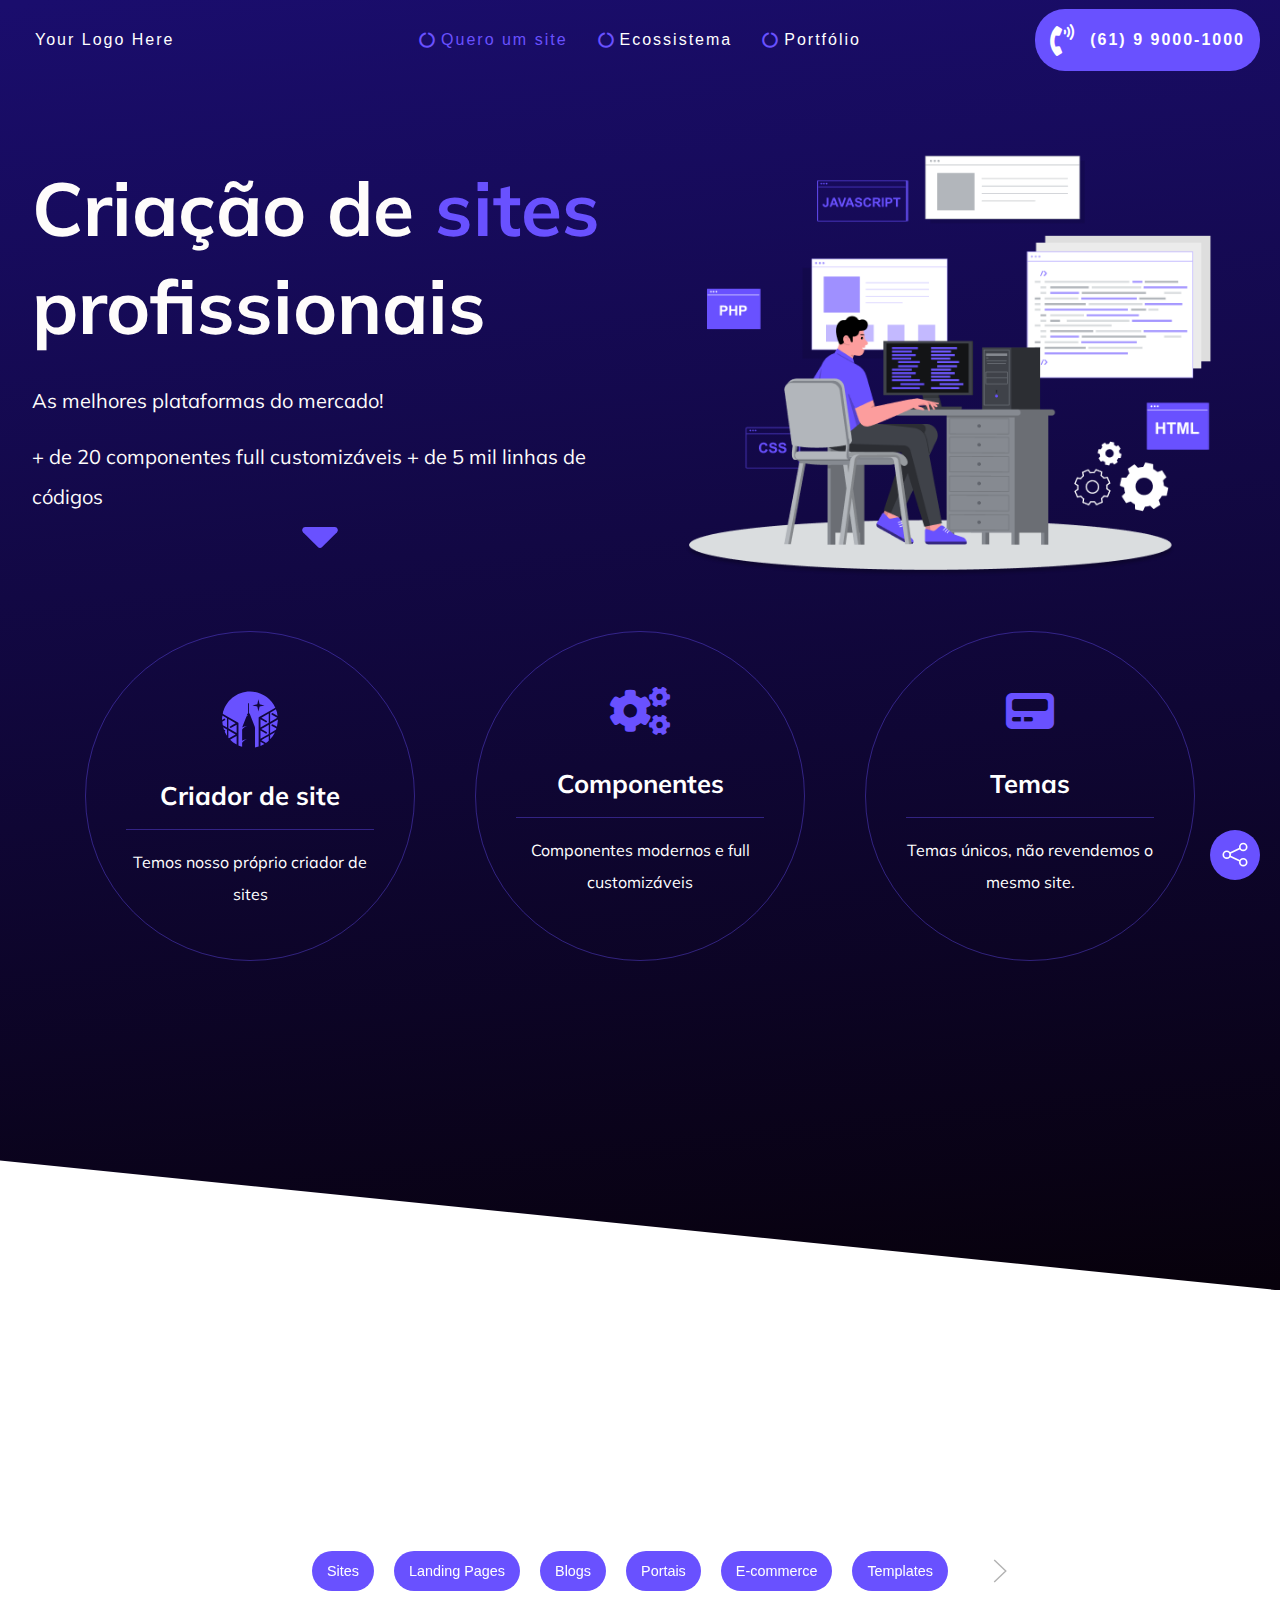
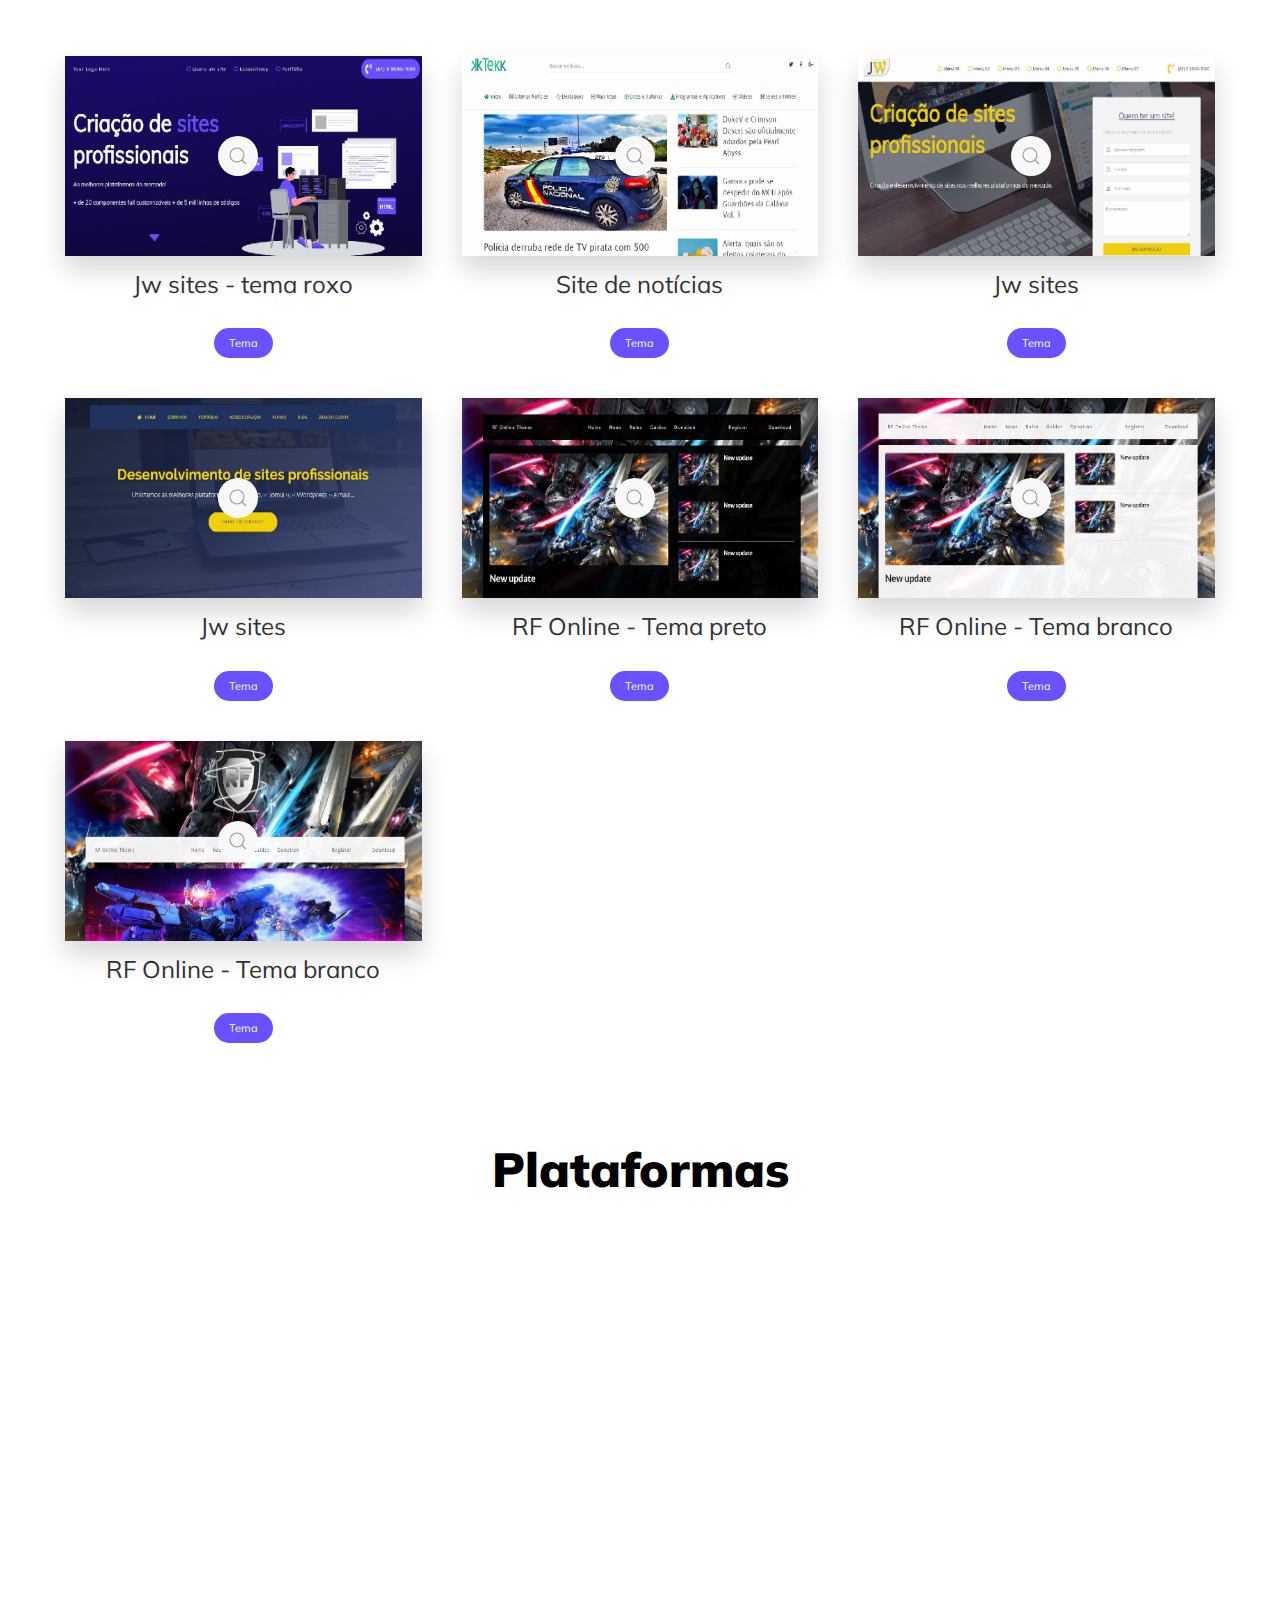
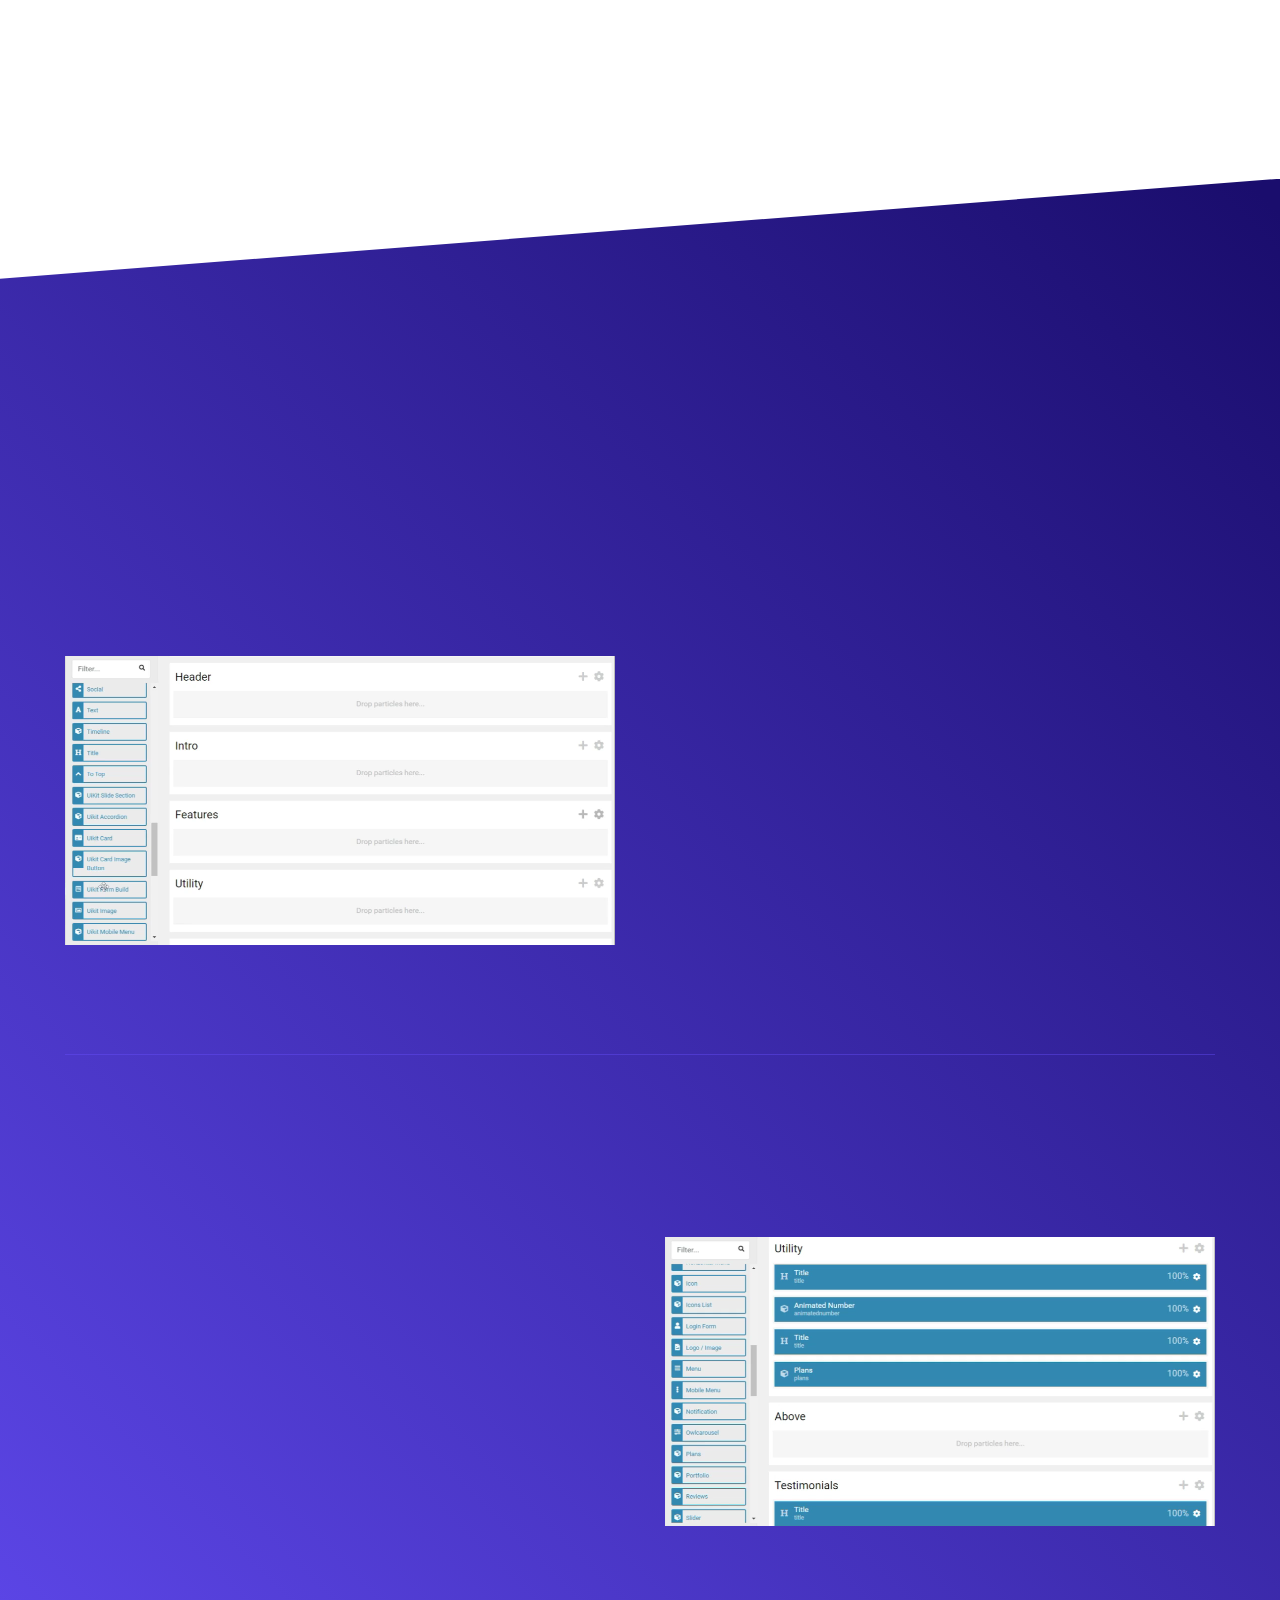
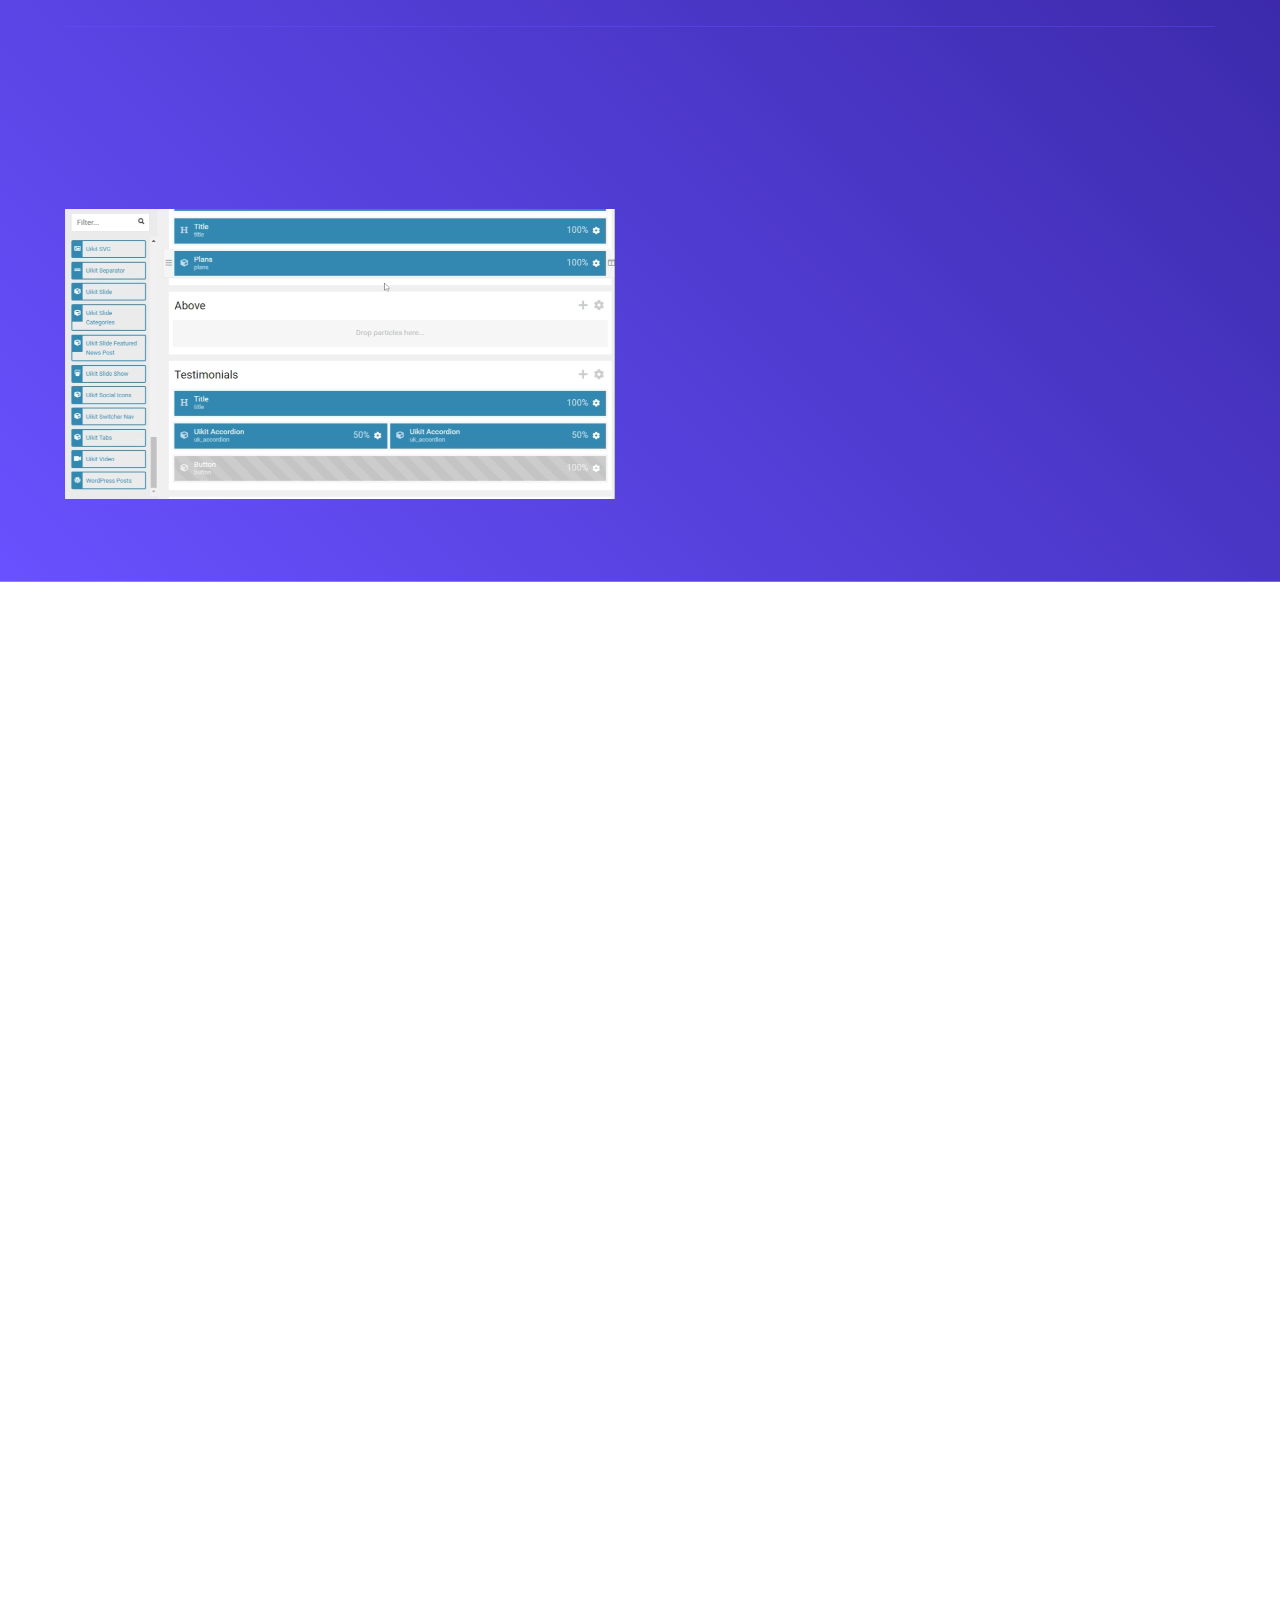
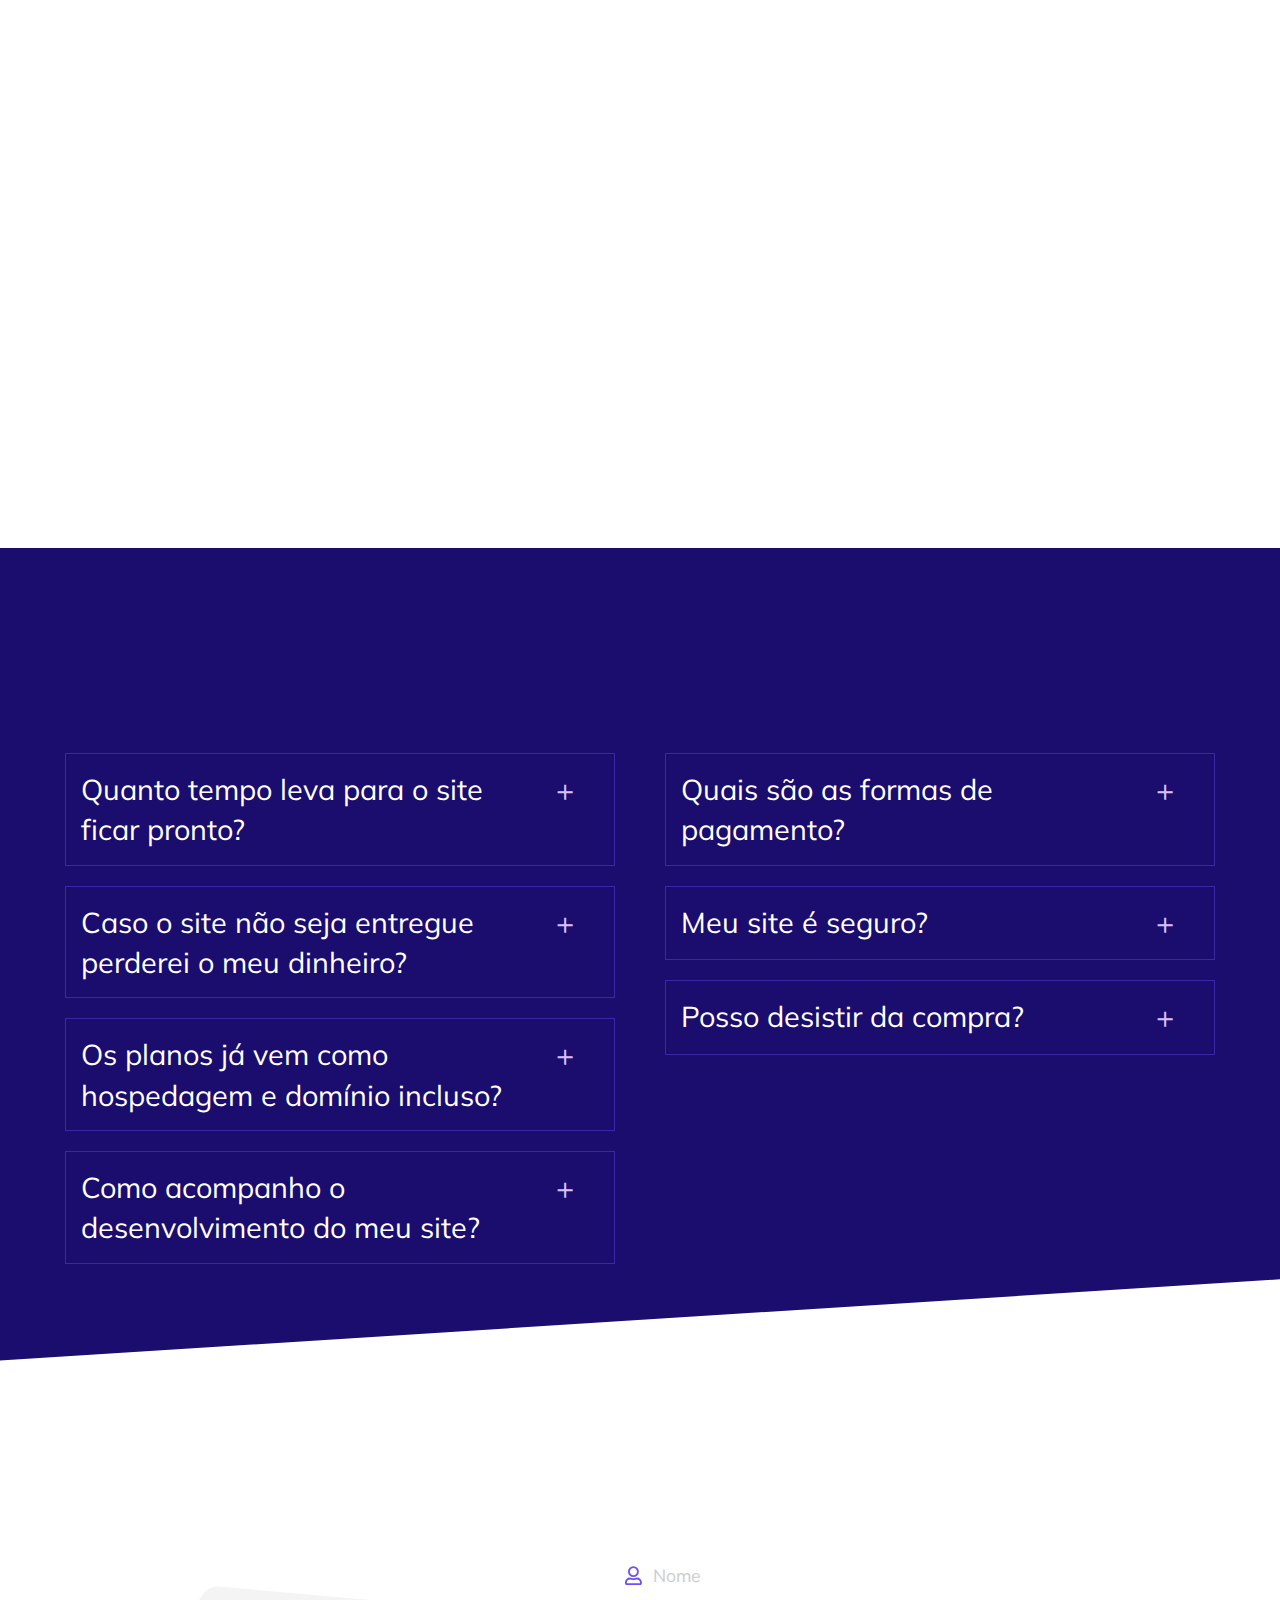
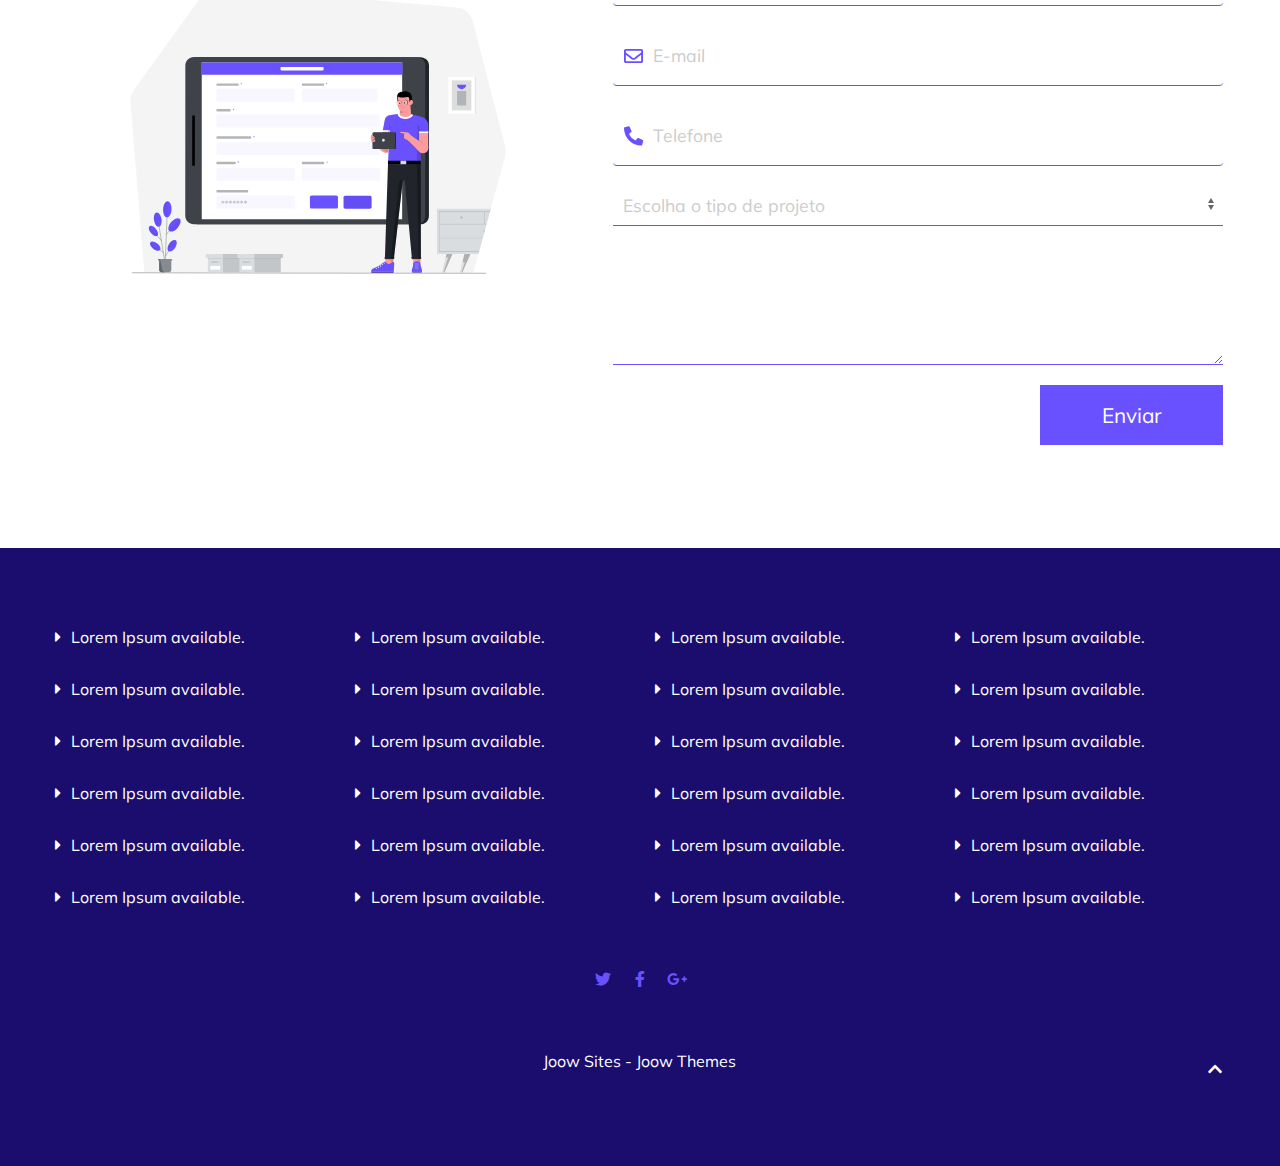
==== commit 58f45f70: "Corrections on plans, margin and added styles on mobile menu" ====
--- a/index.html
+++ b/index.html
@@ -12,6 +12,7 @@
     <link rel="pingback" href="xmlrpc.php">
     <title>JW Sites &#8211; Criação e desenvolvimento de sites, blogs e portais.</title>
 <meta name="robots" content="max-image-preview:large">
+<!--
 <script type="text/javascript">
 window._wpemojiSettings = {"baseUrl":"https:\/\/s.w.org\/images\/core\/emoji\/14.0.0\/72x72\/","ext":".png","svgUrl":"https:\/\/s.w.org\/images\/core\/emoji\/14.0.0\/svg\/","svgExt":".svg","source":{"concatemoji":"\/wp-includes\/js\/wp-emoji-release.min.js?ver=6.2"}};
 /*! This file is auto-generated */
@@ -29,7 +30,8 @@
 	background: none !important;
 	padding: 0 !important;
 }</style>
-	<link rel="stylesheet" id="wp-block-library-css" href="wp-includes/css/dist/block-library/style.min.css?ver=6.2" type="text/css" media="all">
+-->
+<link rel="stylesheet" id="wp-block-library-css" href="wp-includes/css/dist/block-library/style.min.css?ver=6.2" type="text/css" media="all">
 <link rel="stylesheet" id="classic-theme-styles-css" href="wp-includes/css/classic-themes.min.css?ver=6.2" type="text/css" media="all">
 <style id="global-styles-inline-css" type="text/css">body{--wp--preset--color--black: #000000;--wp--preset--color--cyan-bluish-gray: #abb8c3;--wp--preset--color--white: #ffffff;--wp--preset--color--pale-pink: #f78da7;--wp--preset--color--vivid-red: #cf2e2e;--wp--preset--color--luminous-vivid-orange: #ff6900;--wp--preset--color--luminous-vivid-amber: #fcb900;--wp--preset--color--light-green-cyan: #7bdcb5;--wp--preset--color--vivid-green-cyan: #00d084;--wp--preset--color--pale-cyan-blue: #8ed1fc;--wp--preset--color--vivid-cyan-blue: #0693e3;--wp--preset--color--vivid-purple: #9b51e0;--wp--preset--gradient--vivid-cyan-blue-to-vivid-purple: linear-gradient(135deg,rgba(6,147,227,1) 0%,rgb(155,81,224) 100%);--wp--preset--gradient--light-green-cyan-to-vivid-green-cyan: linear-gradient(135deg,rgb(122,220,180) 0%,rgb(0,208,130) 100%);--wp--preset--gradient--luminous-vivid-amber-to-luminous-vivid-orange: linear-gradient(135deg,rgba(252,185,0,1) 0%,rgba(255,105,0,1) 100%);--wp--preset--gradient--luminous-vivid-orange-to-vivid-red: linear-gradient(135deg,rgba(255,105,0,1) 0%,rgb(207,46,46) 100%);--wp--preset--gradient--very-light-gray-to-cyan-bluish-gray: linear-gradient(135deg,rgb(238,238,238) 0%,rgb(169,184,195) 100%);--wp--preset--gradient--cool-to-warm-spectrum: linear-gradient(135deg,rgb(74,234,220) 0%,rgb(151,120,209) 20%,rgb(207,42,186) 40%,rgb(238,44,130) 60%,rgb(251,105,98) 80%,rgb(254,248,76) 100%);--wp--preset--gradient--blush-light-purple: linear-gradient(135deg,rgb(255,206,236) 0%,rgb(152,150,240) 100%);--wp--preset--gradient--blush-bordeaux: linear-gradient(135deg,rgb(254,205,165) 0%,rgb(254,45,45) 50%,rgb(107,0,62) 100%);--wp--preset--gradient--luminous-dusk: linear-gradient(135deg,rgb(255,203,112) 0%,rgb(199,81,192) 50%,rgb(65,88,208) 100%);--wp--preset--gradient--pale-ocean: linear-gradient(135deg,rgb(255,245,203) 0%,rgb(182,227,212) 50%,rgb(51,167,181) 100%);--wp--preset--gradient--electric-grass: linear-gradient(135deg,rgb(202,248,128) 0%,rgb(113,206,126) 100%);--wp--preset--gradient--midnight: linear-gradient(135deg,rgb(2,3,129) 0%,rgb(40,116,252) 100%);--wp--preset--duotone--dark-grayscale: url('#wp-duotone-dark-grayscale');--wp--preset--duotone--grayscale: url('#wp-duotone-grayscale');--wp--preset--duotone--purple-yellow: url('#wp-duotone-purple-yellow');--wp--preset--duotone--blue-red: url('#wp-duotone-blue-red');--wp--preset--duotone--midnight: url('#wp-duotone-midnight');--wp--preset--duotone--magenta-yellow: url('#wp-duotone-magenta-yellow');--wp--preset--duotone--purple-green: url('#wp-duotone-purple-green');--wp--preset--duotone--blue-orange: url('#wp-duotone-blue-orange');--wp--preset--font-size--small: 13px;--wp--preset--font-size--medium: 20px;--wp--preset--font-size--large: 36px;--wp--preset--font-size--x-large: 42px;--wp--preset--spacing--20: 0.44rem;--wp--preset--spacing--30: 0.67rem;--wp--preset--spacing--40: 1rem;--wp--preset--spacing--50: 1.5rem;--wp--preset--spacing--60: 2.25rem;--wp--preset--spacing--70: 3.38rem;--wp--preset--spacing--80: 5.06rem;--wp--preset--shadow--natural: 6px 6px 9px rgba(0, 0, 0, 0.2);--wp--preset--shadow--deep: 12px 12px 50px rgba(0, 0, 0, 0.4);--wp--preset--shadow--sharp: 6px 6px 0px rgba(0, 0, 0, 0.2);--wp--preset--shadow--outlined: 6px 6px 0px -3px rgba(255, 255, 255, 1), 6px 6px rgba(0, 0, 0, 1);--wp--preset--shadow--crisp: 6px 6px 0px rgba(0, 0, 0, 1);}:where(.is-layout-flex){gap: 0.5em;}body .is-layout-flow > .alignleft{float: left;margin-inline-start: 0;margin-inline-end: 2em;}body .is-layout-flow > .alignright{float: right;margin-inline-start: 2em;margin-inline-end: 0;}body .is-layout-flow > .aligncenter{margin-left: auto !important;margin-right: auto !important;}body .is-layout-constrained > .alignleft{float: left;margin-inline-start: 0;margin-inline-end: 2em;}body .is-layout-constrained > .alignright{float: right;margin-inline-start: 2em;margin-inline-end: 0;}body .is-layout-constrained > .aligncenter{margin-left: auto !important;margin-right: auto !important;}body .is-layout-constrained > :where(:not(.alignleft):not(.alignright):not(.alignfull)){max-width: var(--wp--style--global--content-size);margin-left: auto !important;margin-right: auto !important;}body .is-layout-constrained > .alignwide{max-width: var(--wp--style--global--wide-size);}body .is-layout-flex{display: flex;}body .is-layout-flex{flex-wrap: wrap;align-items: center;}body .is-layout-flex > *{margin: 0;}:where(.wp-block-columns.is-layout-flex){gap: 2em;}.has-black-color{color: var(--wp--preset--color--black) !important;}.has-cyan-bluish-gray-color{color: var(--wp--preset--color--cyan-bluish-gray) !important;}.has-white-color{color: var(--wp--preset--color--white) !important;}.has-pale-pink-color{color: var(--wp--preset--color--pale-pink) !important;}.has-vivid-red-color{color: var(--wp--preset--color--vivid-red) !important;}.has-luminous-vivid-orange-color{color: var(--wp--preset--color--luminous-vivid-orange) !important;}.has-luminous-vivid-amber-color{color: var(--wp--preset--color--luminous-vivid-amber) !important;}.has-light-green-cyan-color{color: var(--wp--preset--color--light-green-cyan) !important;}.has-vivid-green-cyan-color{color: var(--wp--preset--color--vivid-green-cyan) !important;}.has-pale-cyan-blue-color{color: var(--wp--preset--color--pale-cyan-blue) !important;}.has-vivid-cyan-blue-color{color: var(--wp--preset--color--vivid-cyan-blue) !important;}.has-vivid-purple-color{color: var(--wp--preset--color--vivid-purple) !important;}.has-black-background-color{background-color: var(--wp--preset--color--black) !important;}.has-cyan-bluish-gray-background-color{background-color: var(--wp--preset--color--cyan-bluish-gray) !important;}.has-white-background-color{background-color: var(--wp--preset--color--white) !important;}.has-pale-pink-background-color{background-color: var(--wp--preset--color--pale-pink) !important;}.has-vivid-red-background-color{background-color: var(--wp--preset--color--vivid-red) !important;}.has-luminous-vivid-orange-background-color{background-color: var(--wp--preset--color--luminous-vivid-orange) !important;}.has-luminous-vivid-amber-background-color{background-color: var(--wp--preset--color--luminous-vivid-amber) !important;}.has-light-green-cyan-background-color{background-color: var(--wp--preset--color--light-green-cyan) !important;}.has-vivid-green-cyan-background-color{background-color: var(--wp--preset--color--vivid-green-cyan) !important;}.has-pale-cyan-blue-background-color{background-color: var(--wp--preset--color--pale-cyan-blue) !important;}.has-vivid-cyan-blue-background-color{background-color: var(--wp--preset--color--vivid-cyan-blue) !important;}.has-vivid-purple-background-color{background-color: var(--wp--preset--color--vivid-purple) !important;}.has-black-border-color{border-color: var(--wp--preset--color--black) !important;}.has-cyan-bluish-gray-border-color{border-color: var(--wp--preset--color--cyan-bluish-gray) !important;}.has-white-border-color{border-color: var(--wp--preset--color--white) !important;}.has-pale-pink-border-color{border-color: var(--wp--preset--color--pale-pink) !important;}.has-vivid-red-border-color{border-color: var(--wp--preset--color--vivid-red) !important;}.has-luminous-vivid-orange-border-color{border-color: var(--wp--preset--color--luminous-vivid-orange) !important;}.has-luminous-vivid-amber-border-color{border-color: var(--wp--preset--color--luminous-vivid-amber) !important;}.has-light-green-cyan-border-color{border-color: var(--wp--preset--color--light-green-cyan) !important;}.has-vivid-green-cyan-border-color{border-color: var(--wp--preset--color--vivid-green-cyan) !important;}.has-pale-cyan-blue-border-color{border-color: var(--wp--preset--color--pale-cyan-blue) !important;}.has-vivid-cyan-blue-border-color{border-color: var(--wp--preset--color--vivid-cyan-blue) !important;}.has-vivid-purple-border-color{border-color: var(--wp--preset--color--vivid-purple) !important;}.has-vivid-cyan-blue-to-vivid-purple-gradient-background{background: var(--wp--preset--gradient--vivid-cyan-blue-to-vivid-purple) !important;}.has-light-green-cyan-to-vivid-green-cyan-gradient-background{background: var(--wp--preset--gradient--light-green-cyan-to-vivid-green-cyan) !important;}.has-luminous-vivid-amber-to-luminous-vivid-orange-gradient-background{background: var(--wp--preset--gradient--luminous-vivid-amber-to-luminous-vivid-orange) !important;}.has-luminous-vivid-orange-to-vivid-red-gradient-background{background: var(--wp--preset--gradient--luminous-vivid-orange-to-vivid-red) !important;}.has-very-light-gray-to-cyan-bluish-gray-gradient-background{background: var(--wp--preset--gradient--very-light-gray-to-cyan-bluish-gray) !important;}.has-cool-to-warm-spectrum-gradient-background{background: var(--wp--preset--gradient--cool-to-warm-spectrum) !important;}.has-blush-light-purple-gradient-background{background: var(--wp--preset--gradient--blush-light-purple) !important;}.has-blush-bordeaux-gradient-background{background: var(--wp--preset--gradient--blush-bordeaux) !important;}.has-luminous-dusk-gradient-background{background: var(--wp--preset--gradient--luminous-dusk) !important;}.has-pale-ocean-gradient-background{background: var(--wp--preset--gradient--pale-ocean) !important;}.has-electric-grass-gradient-background{background: var(--wp--preset--gradient--electric-grass) !important;}.has-midnight-gradient-background{background: var(--wp--preset--gradient--midnight) !important;}.has-small-font-size{font-size: var(--wp--preset--font-size--small) !important;}.has-medium-font-size{font-size: var(--wp--preset--font-size--medium) !important;}.has-large-font-size{font-size: var(--wp--preset--font-size--large) !important;}.has-x-large-font-size{font-size: var(--wp--preset--font-size--x-large) !important;}
 .wp-block-navigation a:where(:not(.wp-element-button)){color: inherit;}
@@ -38,12 +40,14 @@
 <link rel="stylesheet" id="uikit.min-css" href="wp-content/themes/jw_sites/custom/uikit/css/uikit.min.css?ver=6.2" type="text/css" media="all">
 <link rel="stylesheet" id="animate-css" href="wp-content/themes/jw_sites/custom/wow/css/animate.css?ver=6.2" type="text/css" media="all">
 <link rel="stylesheet" id="nucleus-css" href="wp-content/plugins/gantry5/engines/nucleus/css-compiled/nucleus.css?ver=6.2" type="text/css" media="all">
-<link rel="stylesheet" id="helium_home_-_particles-css" href="wp-content/themes/jw_sites/custom/css-compiled/helium_home_-_particles.css?ver=6.2" type="text/css" media="all">
+<link rel="stylesheet" id="helium_home_-_particles-css" href="wp-content/themes/jw_sites/custom/css-compiled/helium_home_-_particles.css?ver=644989c4" type="text/css" media="all">
 <link rel="stylesheet" id="wordpress-css" href="wp-content/plugins/gantry5/engines/nucleus/css-compiled/wordpress.css?ver=6.2" type="text/css" media="all">
 <link rel="stylesheet" id="style-css" href="wp-content/themes/jw_sites/style.css?ver=6.2" type="text/css" media="all">
-<link rel="stylesheet" id="font-awesome5-shim.min-css" href="wp-content/plugins/gantry5/assets/css/all.min.css" type="text/css" media="all">
-<link rel="stylesheet" id="helium-wordpress_home_-_particles-css" href="wp-content/themes/jw_sites/custom/css-compiled/helium-wordpress_home_-_particles.css?ver=6.2" type="text/css" media="all">
-<link rel="stylesheet" id="custom_home_-_particles-css" href="wp-content/themes/jw_sites/custom/css-compiled/custom_home_-_particles.css?ver=6.2" type="text/css" media="all">
+<link rel="stylesheet" id="font-awesome5-all.min-css" href="wp-content/plugins/gantry5/assets/css/all.min.css" type="text/css" media="all">
+<link rel="stylesheet" id="font-awesome5-all.min-css" href="wp-content/plugins/gantry5/assets/css/font-awesome5-all.min.css?ver=6.2" type="text/css" media="all">
+<link rel="stylesheet" id="font-awesome5-shim.min-css" href="wp-content/plugins/gantry5/assets/css/font-awesome5-shim.min.css?ver=6.2" type="text/css" media="all">
+<link rel="stylesheet" id="helium-wordpress_home_-_particles-css" href="wp-content/themes/jw_sites/custom/css-compiled/helium-wordpress_home_-_particles.css?ver=644989c5" type="text/css" media="all">
+<link rel="stylesheet" id="custom_home_-_particles-css" href="wp-content/themes/jw_sites/custom/css-compiled/custom_home_-_particles.css?ver=64499602" type="text/css" media="all">
 <script type="text/javascript" src="wp-includes/js/jquery/jquery.min.js?ver=3.6.3" id="jquery-core-js"></script>
 <script type="text/javascript" src="wp-includes/js/jquery/jquery-migrate.min.js?ver=3.4.0" id="jquery-migrate-js"></script>
 <link rel="https://api.w.org/" href="wp-json/">
@@ -153,27 +157,7 @@
     <style type="text/css">#uk_svg svg{
             color: #ebebeb;
         }</style>
-    <style type="text/css">.contact2 .uk-input{
-        width: 100%;
-        height: 60px;
-    }
-        .contact2 .uk-textarea{
-        width: ;
-        height: ;
-    }   
-           
-    .contact2 .uk-checkbox{
-        padding: ;
-    }
-       
-    .contact2 .uk-radio{
-        padding: ;
-    }   
-        .contact2 button{
-        width: 30%;
-        height: 60px;
-    } 
-        .contact2 button:hover{
+    <style type="text/css">.contact2 button:hover{
         background: #513ad6 !important;
     }            
         .contact2 .uk-input,
@@ -387,9 +371,9 @@
         </div>
             </div>
                             <div class="g-grid">                        
-
-
-
+    
+
+    
 
 
 
@@ -421,14 +405,20 @@
     </div>
 </nav>
 <div id="offcanvas-nav" uk-offcanvas="overlay: true">
-    <div class="uk-offcanvas-bar">
-        <ul class="uk-nav uk-nav-default uk-text-default" style="line-height: 35px">
+    <div class="uk-offcanvas-bar" style="background: #180c62;
+    color: #ffffff;">
+
+                    <a href="#" class="uk-text-center"><h3>Joow Themes</h3></a>
+        
+        <ul class="uk-nav uk-nav-default uk-nav-left uk-text-default uk-margin-large-top" style="line-height: 35px;">
                
                                     <li>
                         <a>
                                                             <i class="fas fa-circle-notch" aria-hidden="true"></i>
                                   
-                            <span class="uk-margin-small-left">Quero um site</span>
+                            <span class="uk-margin-small-left" style="color: #ffffff; 
+                                font-size: 1rem; 
+                                font-weight: 400;">Quero um site</span>
                         </a>
                     </li>
                 
@@ -437,7 +427,9 @@
                         <a>
                                                             <i class="fas fa-circle-notch" aria-hidden="true"></i>
                                   
-                            <span class="uk-margin-small-left">Ecossistema</span>
+                            <span class="uk-margin-small-left" style="color: #ffffff; 
+                                font-size: 1rem; 
+                                font-weight: 400;">Ecossistema</span>
                         </a>
                     </li>
                 
@@ -451,7 +443,7 @@
                         <ul class="uk-nav-sub uk-overflow-auto">
                               
                                 <li>
-                                    <a>
+                                    <a style="color: #ffffff;">
                                                                                     <i class="fas fa-caret-right" aria-hidden="true"></i>
                                               
                                         <span class="uk-margin-small-left">Submenu 01</span>
@@ -459,7 +451,7 @@
                                 </li>
                               
                                 <li>
-                                    <a>
+                                    <a style="color: #ffffff;">
                                                                                     <i class="fas fa-caret-right" aria-hidden="true"></i>
                                               
                                         <span class="uk-margin-small-left">Submenu 02</span>
@@ -467,7 +459,7 @@
                                 </li>
                               
                                 <li>
-                                    <a>
+                                    <a style="color: #ffffff;">
                                                                                     <i class="fas fa-caret-right" aria-hidden="true"></i>
                                               
                                         <span class="uk-margin-small-left">Submenu 03</span>
@@ -475,7 +467,7 @@
                                 </li>
                               
                                 <li>
-                                    <a>
+                                    <a style="color: #ffffff;">
                                                                                     <i class="fas fa-caret-right" aria-hidden="true"></i>
                                               
                                         <span class="uk-margin-small-left">Submenu 04</span>
@@ -483,7 +475,7 @@
                                 </li>
                               
                                 <li>
-                                    <a>
+                                    <a style="color: #ffffff;">
                                                                                     <i class="fas fa-caret-right" aria-hidden="true"></i>
                                               
                                         <span class="uk-margin-small-left">Submenu 05</span>
@@ -496,10 +488,28 @@
 
             <li class="uk-position-bottom uk-margin-bottom">
                 <ul class="uk-iconnav uk-flex-center">
-                    <li><a class="uk-icon-button" uk-icon="twitter"></a></li>
-                    <li><a class="uk-icon-button" uk-icon="instagram"></a></li>
-                    <li><a class="uk-icon-button" uk-icon="facebook"></a></li>
-                </ul>
+                                            <li>
+                            <a href="#" style="background: rgba(255, 255, 255, 0);">
+                                <i class="fab fa-facebook" style="
+                                color: #6951ff; 
+                                font-size: 2rem;"></i>
+                                                            </a>
+                        </li>
+                                            <li>
+                            <a href="#" style="background: rgba(255, 255, 255, 0);">
+                                <i class="fab fa-instagram" style="
+                                color: #6951ff; 
+                                font-size: 2rem;"></i>
+                                                            </a>
+                        </li>
+                                            <li>
+                            <a href="#" style="background: rgba(255, 255, 255, 0);">
+                                <i class="fab fa-linkedin" style="
+                                color: #6951ff; 
+                                font-size: 2rem;"></i>
+                                                            </a>
+                        </li>
+                                    </ul>
             </li>
         </ul>
 
@@ -565,12 +575,12 @@
     uk-align-center
     uk-background-cover 
     uk-light
-    " style="max-width: 100%; 
-            min-height: 721px; 
-        margin: 0px 0px 0px -15%;
+    " style="max-width: 1000%; 
+            min-height: 521px; 
+        margin: 70px 0px 0px -15%;
      
     border: 1px None #ffffff;" data-src="wp-content/themes/jw_sites/custom/images/header-image.png" data-srcset="
-        wp-content/themes/jw_sites/custom/images/header-image.png,
+        ,
     " uk-img="loading:lazy">
 </div>
 
@@ -587,7 +597,8 @@
      
     margin-: ; 
          
-    border: 1px None #ffffff;" data-src="wp-content/themes/jw_sites/custom/images/header-image.png" data-srcset="wp-content/themes/jw_sites/custom/images/header-image.png,
+    border: 1px None #ffffff;" data-src="wp-content/themes/jw_sites/custom/images/intro/website-development.png" data-srcset="
+        ,
     " uk-img="loading:lazy">
 </div>
             </div>
@@ -608,7 +619,7 @@
 					text-align: left;
 										text-decoration: ;
 										
-										margin: -330px 0px 0px 5%;">
+										margin: -200px 0px 0px 5%;">
 				
 				<span>As melhores plataformas do mercado! </span>
 <p>+ de  20 componentes full customizáveis + de 5 mil linhas de códigos</p> 
@@ -648,7 +659,7 @@
 
 
         <div class="g-block size-50">
-             <div id="icon-6680-particle" class="g-content g-particle">            <div id="icon" class="uk-flex uk-flex-center" style="margin: -190px 0px 0px 0px;">			
+             <div id="icon-6680-particle" class="g-content g-particle">            <div id="icon" class="uk-flex uk-flex-center" style="margin: -90px 0px 0px 0px;">			
 						<a href="#portfolio" uk-scroll>
 							<i style="
 					color: #6951ff;
@@ -731,7 +742,7 @@
 
 
         <div class="g-block size-100">
-             <div id="uk-card-multi-columns-4374-particle" class="g-content g-particle">            <div class="uk-flex uk-flex-center" uk-grid style="margin: 50px 0px 0px 0px;">
+             <div id="uk-card-multi-columns-4374-particle" class="g-content g-particle">            <div class="uk_card_multi_columns uk-flex uk-flex-center" uk-grid style="margin: 50px 0px 0px 0px;">
                 
                 <div class="
                                 uk-card 
@@ -1280,7 +1291,7 @@
 
 
         <div class="g-block size-100">
-             <div id="uk-card-multi-columns-5294-particle" class="g-content g-particle">            <div class="uk-flex uk-flex-left" uk-grid style="margin: 0px 0px 0px 0px;">
+             <div id="uk-card-multi-columns-5294-particle" class="g-content g-particle">            <div class="uk_card_multi_columns uk-flex uk-flex-left" uk-grid style="margin: 0px 0px 0px 0px;">
                 
                 <div class="
                                 uk-card 
@@ -1490,7 +1501,7 @@
 
 
         <div class="g-block size-50">
-             <div id="iconslist-5274-particle" class="g-content g-particle">            <ul class="uk-list uk-list-divider uk-margin-remove">
+             <div id="iconslist-5274-particle" class="g-content g-particle">            <ul id="uk_icon_list" class="uk-list uk-list-divider uk-margin-remove ">
 							<li style="line-height: ">
 					<div class="uk-flex uk-flex-inline" uk-scrollspy="cls: uk-animation-slide-right;repeat: 1; delay: 5s">
 							
@@ -1499,13 +1510,13 @@
 							</div>
 							
 						<div uk-scrollspy="cls: uk-animation-slide-right;repeat: 1; delay: 5s">
-															<span style="font-size: 1.2rem; 
+															<div style="font-size: 1.2rem; 
 									font-weight: normal; 
 									color: #ffffff; 
 									text-align: left;
 									margin-left: 10px;">
 								Crie formulário em minutos sem escrever nenhuma linha de código, duplique campos já criados e altere só o desejado, ative campos requeridos de forma rápida.
-								</span>
+								</div>
 													</div>
 					</div>
 				</li>
@@ -1517,13 +1528,13 @@
 							</div>
 							
 						<div uk-scrollspy="cls: uk-animation-slide-right;repeat: 1; delay: 10s">
-															<span style="font-size: 1.2rem; 
+															<div style="font-size: 1.2rem; 
 									font-weight: normal; 
 									color: #ffffff; 
 									text-align: left;
 									margin-left: 10px;">
 								Totalmente customizável altere cores de fundo, ícones, bordas, tamanho dos campos, tamanho de fontes, tamanho dos ícones.
-								</span>
+								</div>
 													</div>
 					</div>
 				</li>
@@ -1535,13 +1546,13 @@
 							</div>
 							
 						<div uk-scrollspy="cls: uk-animation-slide-right;repeat: 1; delay: 15s">
-															<span style="font-size: 1.2rem; 
+															<div style="font-size: 1.2rem; 
 									font-weight: normal; 
 									color: #ffffff; 
 									text-align: left;
 									margin-left: 10px;">
 								Escolha o tipo de envio por whatsapp ou e-mail.
-								</span>
+								</div>
 													</div>
 					</div>
 				</li>
@@ -1624,7 +1635,7 @@
 
 
         <div class="g-block size-50">
-             <div id="iconslist-5363-particle" class="g-content g-particle">            <ul class="uk-list uk-list-divider uk-margin-remove">
+             <div id="iconslist-5363-particle" class="g-content g-particle">            <ul id="uk_icon_list" class="uk-list uk-list-divider uk-margin-remove ">
 							<li style="line-height: ">
 					<div class="uk-flex uk-flex-inline" uk-scrollspy="cls: uk-animation-slide-left;repeat: 1; delay: 5s">
 							
@@ -1633,13 +1644,13 @@
 							</div>
 							
 						<div uk-scrollspy="cls: uk-animation-slide-left;repeat: 1; delay: 5s">
-															<span style="font-size: 1.2rem; 
+															<div style="font-size: 1.2rem; 
 									font-weight: normal; 
 									color: #ffffff; 
 									text-align: left;
 									margin-left: 10px;">
 								Criei planos para os seus usuários de forma rápida.
-								</span>
+								</div>
 													</div>
 					</div>
 				</li>
@@ -1651,13 +1662,13 @@
 							</div>
 							
 						<div uk-scrollspy="cls: uk-animation-slide-left;repeat: 1; delay: 10s">
-															<span style="font-size: 1.2rem; 
+															<div style="font-size: 1.2rem; 
 									font-weight: normal; 
 									color: #ffffff; 
 									text-align: left;
 									margin-left: 10px;">
 								Altere cores, tamanhos de fontes, adicione item em destaque e muito mais. 
-								</span>
+								</div>
 													</div>
 					</div>
 				</li>
@@ -1669,13 +1680,13 @@
 							</div>
 							
 						<div uk-scrollspy="cls: uk-animation-slide-left;repeat: 1; delay: 15s">
-															<span style="font-size: 1.2rem; 
+															<div style="font-size: 1.2rem; 
 									font-weight: normal; 
 									color: #ffffff; 
 									text-align: left;
 									margin-left: 10px;">
 								Crie botões integrados com a api do mercado pago. 
-								</span>
+								</div>
 													</div>
 					</div>
 				</li>
@@ -1773,7 +1784,7 @@
 
 
         <div class="g-block size-50">
-             <div id="iconslist-7250-particle" class="g-content g-particle">            <ul class="uk-list uk-list-divider uk-margin-remove">
+             <div id="iconslist-7250-particle" class="g-content g-particle">            <ul id="uk_icon_list" class="uk-list uk-list-divider uk-margin-remove ">
 							<li style="line-height: ">
 					<div class="uk-flex uk-flex-inline" uk-scrollspy="cls: uk-animation-slide-right;repeat: 1; delay: 5s">
 							
@@ -1782,13 +1793,13 @@
 							</div>
 							
 						<div uk-scrollspy="cls: uk-animation-slide-right;repeat: 1; delay: 5s">
-															<span style="font-size: 1.2rem; 
+															<div style="font-size: 1.2rem; 
 									font-weight: normal; 
 									color: #ffffff; 
 									text-align: left;
 									margin-left: 10px;">
 								Componentes avançados de notícias.
-								</span>
+								</div>
 													</div>
 					</div>
 				</li>
@@ -1800,13 +1811,13 @@
 							</div>
 							
 						<div uk-scrollspy="cls: uk-animation-slide-right;repeat: 1; delay: 10s">
-															<span style="font-size: 1.2rem; 
+															<div style="font-size: 1.2rem; 
 									font-weight: normal; 
 									color: #ffffff; 
 									text-align: left;
 									margin-left: 10px;">
 								Crie um site de notícias, um blog, ou portal de noticias rapidamente. 
-								</span>
+								</div>
 													</div>
 					</div>
 				</li>
@@ -1818,13 +1829,13 @@
 							</div>
 							
 						<div uk-scrollspy="cls: uk-animation-slide-right;repeat: 1; delay: 15s">
-															<span style="font-size: 1.2rem; 
+															<div style="font-size: 1.2rem; 
 									font-weight: normal; 
 									color: #ffffff; 
 									text-align: left;
 									margin-left: 10px;">
 								Componentes elegantes e customizáveis. 
-								</span>
+								</div>
 													</div>
 					</div>
 				</li>
@@ -2052,255 +2063,255 @@
 
 
         <div class="g-block size-100">
-             <div id="plans-1720-particle" class="g-content g-particle">            <div id="Plans" class="uk-child-width-expand  uk-grid-small" uk-grid>
-									<div class="uk-width-1-3@m">
-						<div class="uk-card uk-card-default" style="height: !important; 
-							margin: ;" uk-scrollspy="cls: uk-animation-slide-left;repeat: 1; delay: 5s">
-							<div class="uk-card-header" style="background: #ffffff">
-																<div class="uk-grid-small uk-flex-middle" uk-grid>
-									<div class="uk-width-auto">
-									
-																					<span style="font-size: 28px; color: #6951ff;">
-												<i class="fa fa-opencart"></i>
+             <div id="plans-1720-particle" class="g-content g-particle">            <div id="uk_plans" class="uk-child-width-expand  uk-grid-small" uk-grid>
+							<div class="uk-width-1-3@m">
+					<div class="uk-card uk-card-default" style="height: !important; 
+						margin: ;" uk-scrollspy="cls: uk-animation-slide-left;repeat: 1; delay: 5s">
+						<div class="uk-card-header" style="background: #ffffff">
+														<div class="uk-grid-small uk-flex-middle" uk-grid>
+								<div class="uk-width-auto">
+								
+																			<span style="font-size: 28px; color: #6951ff;">
+											<i class="fa fa-opencart"></i>
+										</span>
+																	</div>
+								<div class="uk-width-expand">
+																			<h2 class="uk-margin-remove-bottom" style="color: #000000 ;font-size: 1.25rem;">
+											<b>Plano básico</b>
+										</h2>
+																	</div>
+							</div>
+						</div>
+
+						<div class="uk-card-body" style="background: #ffffff">
+							<ul class="uk-list uk-list-divider">
+																	<div class="uk-grid-small uk-flex-middle" uk-grid>
+										<div class="uk-width-auto">
+																					<span style="font-size: 15px; color: #000000;">
+												<i class="fa fa-check"></i>
 											</span>
-																			</div>
-									<div class="uk-width-expand">
-																					<h2 class="uk-margin-remove-bottom" style="color: #000000 ;font-size: 1.25rem;">
-												<b>Plano básico</b>
-											</h2>
-																			</div>
-								</div>
-							</div>
-
-							<div class="uk-card-body" style="background: #ffffff">
-								<ul class="uk-list uk-list-divider">
-																			<div class="uk-grid-small uk-flex-middle" uk-grid>
-											<div class="uk-width-auto">
-																							<span style="font-size: 15px; color: #000000;">
-													<i class="fa fa-check"></i>
-												</span>
-																						</div>
-											<div class="uk-width-expand">
-												<li style="color: #666666 ;font-size: 1rem;">Lorem Ipsum</li>
-											</div>
+																				</div>
+										<div class="uk-width-expand">
+											<li style="color: #666666 ;font-size: 1rem;">Lorem Ipsum</li>
 										</div>
-																			<div class="uk-grid-small uk-flex-middle" uk-grid>
-											<div class="uk-width-auto">
-																							<span style="font-size: 15px; color: #000000;">
-													<i class="fa fa-check"></i>
-												</span>
-																						</div>
-											<div class="uk-width-expand">
-												<li style="color: #666666 ;font-size: 1rem;">Lorem Ipsum</li>
-											</div>
+									</div>
+																	<div class="uk-grid-small uk-flex-middle" uk-grid>
+										<div class="uk-width-auto">
+																					<span style="font-size: 15px; color: #000000;">
+												<i class="fa fa-check"></i>
+											</span>
+																				</div>
+										<div class="uk-width-expand">
+											<li style="color: #666666 ;font-size: 1rem;">Lorem Ipsum</li>
 										</div>
-																			<div class="uk-grid-small uk-flex-middle" uk-grid>
-											<div class="uk-width-auto">
-																							<span style="font-size: 15px; color: #000000;">
-													<i class="fa fa-check"></i>
-												</span>
-																						</div>
-											<div class="uk-width-expand">
-												<li style="color: #666666 ;font-size: 1rem;">Lorem Ipsum</li>
-											</div>
+									</div>
+																	<div class="uk-grid-small uk-flex-middle" uk-grid>
+										<div class="uk-width-auto">
+																					<span style="font-size: 15px; color: #000000;">
+												<i class="fa fa-check"></i>
+											</span>
+																				</div>
+										<div class="uk-width-expand">
+											<li style="color: #666666 ;font-size: 1rem;">Lorem Ipsum</li>
 										</div>
-																			<div class="uk-grid-small uk-flex-middle" uk-grid>
-											<div class="uk-width-auto">
-																							<span style="font-size: 15px; color: #000000;">
-													<i class="fa fa-check"></i>
-												</span>
-																						</div>
-											<div class="uk-width-expand">
-												<li style="color: #666666 ;font-size: 1rem;">Lorem Ipsum</li>
-											</div>
+									</div>
+																	<div class="uk-grid-small uk-flex-middle" uk-grid>
+										<div class="uk-width-auto">
+																					<span style="font-size: 15px; color: #000000;">
+												<i class="fa fa-check"></i>
+											</span>
+																				</div>
+										<div class="uk-width-expand">
+											<li style="color: #666666 ;font-size: 1rem;">Lorem Ipsum</li>
 										</div>
-																	</ul>
-
-							</div>
-							<div class="uk-card-footer">
-																	<h2 class="center" style="color: #000000;font-size: 1.9rem;">
-										R$
-										150
-									</h2>
-																
-																	<button class="
-										uk-button uk-button-none
-										uk-align-center
-										uk-button-default" style="background: #6951FF; color: #ffffff;" onclick="planItem('Plano básico', '150', /jw-sites/?simply_static_page=357 )">
-										Escolha o plano
-									</button>
-															</div>
+									</div>
+															</ul>
 
 						</div>
-					</div>
-									<div class="uk-width-1-3@m">
-						<div class="uk-card uk-card-default" style="height: !important; 
-							margin: ;
-														margin-top: -20px;" uk-scrollspy="cls: uk-animation-slide-top;repeat: 1; delay: 0">
-							<div class="uk-card-header" style="background: #ffffff">
-																<div class="uk-width-1-1 uk-text-right uk-margin-bottom">
-									<span class="uk-badge uk-width-1-2 uk-padding-small uk-text-small" style="background: #6951ff; 
-										color: #ffffff !important; 
-										font-size: 1rem; 
-										font-weight: normal;">Destaque</span>
-								</div>
-																<div class="uk-grid-small uk-flex-middle" uk-grid>
-									<div class="uk-width-auto">
-									
-																					<span style="font-size: 28px; color: #6951ff;">
-												<i class="fa fa-opencart"></i>
+						<div class="uk-card-footer">
+															<h2 class="center" style="color: #000000;font-size: 1.9rem;">
+									R$
+									150
+								</h2>
+														
+															<button class="
+									uk-button uk-button-none
+									uk-align-center
+									uk-button-default" style="background: #6951FF; color: #ffffff;" onclick="planItem('Plano básico', '150', /jw-sites/?simply_static_page=638 )">
+									Escolha o plano
+								</button>
+													</div>
+
+					</div>
+				</div>
+							<div class="uk-width-1-3@m">
+					<div class="uk-card uk-card-default" style="height: !important; 
+						margin: ;
+												margin-top: -20px;" uk-scrollspy="cls: uk-animation-slide-top;repeat: 1; delay: 0">
+						<div class="uk-card-header" style="background: #ffffff">
+														<div class="uk-width-1-1 uk-text-right uk-margin-bottom">
+								<span class="uk-badge uk-width-1-2 uk-padding-small uk-text-small" style="background: #6951ff; 
+									color: #ffffff !important; 
+									font-size: 1rem; 
+									font-weight: normal;">Destaque</span>
+							</div>
+														<div class="uk-grid-small uk-flex-middle" uk-grid>
+								<div class="uk-width-auto">
+								
+																			<span style="font-size: 28px; color: #6951ff;">
+											<i class="fa fa-opencart"></i>
+										</span>
+																	</div>
+								<div class="uk-width-expand">
+																			<h2 class="uk-margin-remove-bottom" style="color: #000000 ;font-size: 1.25rem;">
+											<b>Plano médio</b>
+										</h2>
+																	</div>
+							</div>
+						</div>
+
+						<div class="uk-card-body" style="background: #ffffff">
+							<ul class="uk-list uk-list-divider">
+																	<div class="uk-grid-small uk-flex-middle" uk-grid>
+										<div class="uk-width-auto">
+																					<span style="font-size: 15px; color: #000000;">
+												<i class="fa fa-check"></i>
 											</span>
-																			</div>
-									<div class="uk-width-expand">
-																					<h2 class="uk-margin-remove-bottom" style="color: #000000 ;font-size: 1.25rem;">
-												<b>Plano médio</b>
-											</h2>
-																			</div>
-								</div>
-							</div>
-
-							<div class="uk-card-body" style="background: #ffffff">
-								<ul class="uk-list uk-list-divider">
-																			<div class="uk-grid-small uk-flex-middle" uk-grid>
-											<div class="uk-width-auto">
-																							<span style="font-size: 15px; color: #000000;">
-													<i class="fa fa-check"></i>
-												</span>
-																						</div>
-											<div class="uk-width-expand">
-												<li style="color: #666666 ;font-size: 1rem;">Lorem Ipsum</li>
-											</div>
+																				</div>
+										<div class="uk-width-expand">
+											<li style="color: #666666 ;font-size: 1rem;">Lorem Ipsum</li>
 										</div>
-																			<div class="uk-grid-small uk-flex-middle" uk-grid>
-											<div class="uk-width-auto">
-																							<span style="font-size: 15px; color: #000000;">
-													<i class="fa fa-check"></i>
-												</span>
-																						</div>
-											<div class="uk-width-expand">
-												<li style="color: #666666 ;font-size: 1rem;">Lorem Ipsum</li>
-											</div>
+									</div>
+																	<div class="uk-grid-small uk-flex-middle" uk-grid>
+										<div class="uk-width-auto">
+																					<span style="font-size: 15px; color: #000000;">
+												<i class="fa fa-check"></i>
+											</span>
+																				</div>
+										<div class="uk-width-expand">
+											<li style="color: #666666 ;font-size: 1rem;">Lorem Ipsum</li>
 										</div>
-																			<div class="uk-grid-small uk-flex-middle" uk-grid>
-											<div class="uk-width-auto">
-																							<span style="font-size: 15px; color: #000000;">
-													<i class="fa fa-check"></i>
-												</span>
-																						</div>
-											<div class="uk-width-expand">
-												<li style="color: #666666 ;font-size: 1rem;">Lorem Ipsum</li>
-											</div>
+									</div>
+																	<div class="uk-grid-small uk-flex-middle" uk-grid>
+										<div class="uk-width-auto">
+																					<span style="font-size: 15px; color: #000000;">
+												<i class="fa fa-check"></i>
+											</span>
+																				</div>
+										<div class="uk-width-expand">
+											<li style="color: #666666 ;font-size: 1rem;">Lorem Ipsum</li>
 										</div>
-																			<div class="uk-grid-small uk-flex-middle" uk-grid>
-											<div class="uk-width-auto">
-																							<span style="font-size: 15px; color: #000000;">
-													<i class="fa fa-check"></i>
-												</span>
-																						</div>
-											<div class="uk-width-expand">
-												<li style="color: #666666 ;font-size: 1rem;">Lorem Ipsum</li>
-											</div>
+									</div>
+																	<div class="uk-grid-small uk-flex-middle" uk-grid>
+										<div class="uk-width-auto">
+																					<span style="font-size: 15px; color: #000000;">
+												<i class="fa fa-check"></i>
+											</span>
+																				</div>
+										<div class="uk-width-expand">
+											<li style="color: #666666 ;font-size: 1rem;">Lorem Ipsum</li>
 										</div>
-																	</ul>
-
-							</div>
-							<div class="uk-card-footer">
-																	<h2 class="center" style="color: #000000;font-size: 1.9rem;">
-										R$
-										150
-									</h2>
-																
-																	<button class="
-										uk-button uk-button-none
-										uk-align-center
-										uk-button-default" style="background: #6951ff; color: #ffffff;" onclick="planItem('Plano médio', '150', /jw-sites/?simply_static_page=357 )">
-										Escolha o plano
-									</button>
-															</div>
+									</div>
+															</ul>
 
 						</div>
-					</div>
-									<div class="uk-width-1-3@m">
-						<div class="uk-card uk-card-default" style="height: !important; 
-							margin: ;" uk-scrollspy="cls: uk-animation-slide-right;repeat: 1; delay: 5s">
-							<div class="uk-card-header" style="background: #ffffff">
-																<div class="uk-grid-small uk-flex-middle" uk-grid>
-									<div class="uk-width-auto">
-									
-																					<span style="font-size: 28px; color: #6951FF;">
-												<i class="fa fa-opencart"></i>
+						<div class="uk-card-footer">
+															<h2 class="center" style="color: #000000;font-size: 1.9rem;">
+									R$
+									150
+								</h2>
+														
+															<button class="
+									uk-button uk-button-none
+									uk-align-center
+									uk-button-default" style="background: #6951ff; color: #ffffff;" onclick="planItem('Plano médio', '150', /jw-sites/?simply_static_page=638 )">
+									Escolha o plano
+								</button>
+													</div>
+
+					</div>
+				</div>
+							<div class="uk-width-1-3@m">
+					<div class="uk-card uk-card-default" style="height: !important; 
+						margin: ;" uk-scrollspy="cls: uk-animation-slide-right;repeat: 1; delay: 5s">
+						<div class="uk-card-header" style="background: #ffffff">
+														<div class="uk-grid-small uk-flex-middle" uk-grid>
+								<div class="uk-width-auto">
+								
+																			<span style="font-size: 28px; color: #6951FF;">
+											<i class="fa fa-opencart"></i>
+										</span>
+																	</div>
+								<div class="uk-width-expand">
+																			<h2 class="uk-margin-remove-bottom" style="color: #000000 ;font-size: 1.25rem;">
+											<b>Plano completo</b>
+										</h2>
+																	</div>
+							</div>
+						</div>
+
+						<div class="uk-card-body" style="background: #ffffff">
+							<ul class="uk-list uk-list-divider">
+																	<div class="uk-grid-small uk-flex-middle" uk-grid>
+										<div class="uk-width-auto">
+																					<span style="font-size: 15px; color: #000000;">
+												<i class="fa fa-check"></i>
 											</span>
-																			</div>
-									<div class="uk-width-expand">
-																					<h2 class="uk-margin-remove-bottom" style="color: #000000 ;font-size: 1.25rem;">
-												<b>Plano completo</b>
-											</h2>
-																			</div>
-								</div>
-							</div>
-
-							<div class="uk-card-body" style="background: #ffffff">
-								<ul class="uk-list uk-list-divider">
-																			<div class="uk-grid-small uk-flex-middle" uk-grid>
-											<div class="uk-width-auto">
-																							<span style="font-size: 15px; color: #000000;">
-													<i class="fa fa-check"></i>
-												</span>
-																						</div>
-											<div class="uk-width-expand">
-												<li style="color: #666666 ;font-size: 1rem;">New item</li>
-											</div>
+																				</div>
+										<div class="uk-width-expand">
+											<li style="color: #666666 ;font-size: 1rem;">New item</li>
 										</div>
-																			<div class="uk-grid-small uk-flex-middle" uk-grid>
-											<div class="uk-width-auto">
-																							<span style="font-size: 15px; color: #000000;">
-													<i class="fa fa-check"></i>
-												</span>
-																						</div>
-											<div class="uk-width-expand">
-												<li style="color: #666666 ;font-size: 1rem;">New item</li>
-											</div>
+									</div>
+																	<div class="uk-grid-small uk-flex-middle" uk-grid>
+										<div class="uk-width-auto">
+																					<span style="font-size: 15px; color: #000000;">
+												<i class="fa fa-check"></i>
+											</span>
+																				</div>
+										<div class="uk-width-expand">
+											<li style="color: #666666 ;font-size: 1rem;">New item</li>
 										</div>
-																			<div class="uk-grid-small uk-flex-middle" uk-grid>
-											<div class="uk-width-auto">
-																							<span style="font-size: 15px; color: #000000;">
-													<i class="fa fa-check"></i>
-												</span>
-																						</div>
-											<div class="uk-width-expand">
-												<li style="color: #666666 ;font-size: 1rem;">New item</li>
-											</div>
+									</div>
+																	<div class="uk-grid-small uk-flex-middle" uk-grid>
+										<div class="uk-width-auto">
+																					<span style="font-size: 15px; color: #000000;">
+												<i class="fa fa-check"></i>
+											</span>
+																				</div>
+										<div class="uk-width-expand">
+											<li style="color: #666666 ;font-size: 1rem;">New item</li>
 										</div>
-																			<div class="uk-grid-small uk-flex-middle" uk-grid>
-											<div class="uk-width-auto">
-																							<span style="font-size: 15px; color: #000000;">
-													<i class="fa fa-check"></i>
-												</span>
-																						</div>
-											<div class="uk-width-expand">
-												<li style="color: #666666 ;font-size: 1rem;">New item</li>
-											</div>
+									</div>
+																	<div class="uk-grid-small uk-flex-middle" uk-grid>
+										<div class="uk-width-auto">
+																					<span style="font-size: 15px; color: #000000;">
+												<i class="fa fa-check"></i>
+											</span>
+																				</div>
+										<div class="uk-width-expand">
+											<li style="color: #666666 ;font-size: 1rem;">New item</li>
 										</div>
-																	</ul>
-
-							</div>
-							<div class="uk-card-footer">
-																	<h2 class="center" style="color: #000000;font-size: 1.9rem;">
-										R$
-										150
-									</h2>
-																
-																	<button class="
-										uk-button uk-button-none
-										uk-align-center
-										uk-button-default" style="background: #6951FF; color: #ffffff;" onclick="planItem('Plano completo', '150', /jw-sites/?simply_static_page=357 )">
-										Escolha o plano
-									</button>
-															</div>
+									</div>
+															</ul>
 
 						</div>
-					</div>
-							</div>
+						<div class="uk-card-footer">
+															<h2 class="center" style="color: #000000;font-size: 1.9rem;">
+									R$
+									150
+								</h2>
+														
+															<button class="
+									uk-button uk-button-none
+									uk-align-center
+									uk-button-default" style="background: #6951FF; color: #ffffff;" onclick="planItem('Plano completo', '150', /jw-sites/?simply_static_page=638 )">
+									Escolha o plano
+								</button>
+													</div>
+
+					</div>
+				</div>
+					</div>
             </div>
         </div>
             </div>
@@ -2588,7 +2599,7 @@
 
 
         <div class="g-block size-55">
-             <div id="uk_form_builder-3464-particle" class="g-content g-particle">            <form id="form_builder" action="jw-sites/wp-content/themes/jw_sites/custom/includes/recaptcha_v3.php" method="post" style="
+             <div id="uk_form_builder-3464-particle" class="g-content g-particle">            <form id="form_builder" action="wp-content/themes/jw_sites/custom/includes/recaptcha_v3.php" method="post" style="
         background-color: rgba(245, 245, 245, 0);
      
 
@@ -2608,19 +2619,28 @@
                                     <div class="uk-margin name"> 
                                             <div class="uk-inline uk-width-1-1">
                             <i class="uk-form-icon far fa-user " action="/"></i>
-                                                <input name="name" class="uk-input" type="text" placeholder="Nome" aria-label="name" required>
+                                                <input name="name" class="uk-input" type="text" placeholder="Nome" aria-label="name" required style="
+                                    width: 100%;
+                                    height: 60px;
+                                ">
                                             </div>
                                     </div>
                             <div class="uk-margin email"> 
                                             <div class="uk-inline uk-width-1-1">
                             <i class="uk-form-icon far fa-envelope " action="/"></i>
-                                                <input name="email" class="uk-input" type="email" placeholder="E-mail" aria-label="email" required>
+                                                <input name="email" class="uk-input" type="email" placeholder="E-mail" aria-label="email" required style="
+                                    width: 100%;
+                                    height: 60px;
+                                ">
                                             </div>
                                     </div>
                             <div class="uk-margin telefone"> 
                                             <div class="uk-inline uk-width-1-1">
                             <i class="uk-form-icon fas fa-phone-alt " action="/"></i>
-                                                <input name="telefone" class="uk-input" type="tel" placeholder="Telefone" aria-label="telefone" required>
+                                                <input name="telefone" class="uk-input" type="tel" placeholder="Telefone" aria-label="telefone" required style="
+                                    width: 100%;
+                                    height: 60px;
+                                ">
                                             </div>
                                     </div>
                     
@@ -2638,19 +2658,23 @@
                     
                 
                             <div class="uk-margin message">
-                    <textarea name="message" class="uk-textarea" rows="3" placeholder="Mensagem" aria-label="message" required></textarea>
+                    <textarea name="message" class="uk-textarea" rows="3" placeholder="Mensagem" aria-label="message" required style="
+                            width: ;
+                            height: ;
+                        ">
+                    </textarea>
                 </div>
                     
                             
                                     
         <button type="submit" class="uk-button uk-width-1-1 uk-align-right" style="background-color: #6951ff; 
-        color: ; 
-        width: 30%; 
-        height: 60px; 
-        color: #fff; 
-        font-size: 1.3rem; 
-        text-transform: none; 
-        font-weight: normal;">Enviar</button>
+            color: #ffffff; 
+            width: 30%; 
+            height: 60px; 
+            font-size: 1.3rem; 
+            text-transform: none; 
+            font-weight: normal;">Enviar
+        </button>
            </fieldset>
    <!--<a id="enviar" class="uk-button uk-button-primary uk-margin-top" value="teste">enviar</a>-->
 </form>
@@ -2676,7 +2700,7 @@
 
 
         <div class="g-block size-25">
-             <div id="iconslist-6768-particle" class="g-content g-particle">            <ul class="uk-list uk-list-divider uk-margin-remove">
+             <div id="iconslist-6768-particle" class="g-content g-particle">            <ul id="uk_icon_list" class="uk-list uk-list-divider uk-margin-remove uk_mobile_text_center">
 							<li style="line-height: ">
 					<div class="uk-flex uk-flex-inline">
 							
@@ -2685,13 +2709,13 @@
 							</div>
 							
 						<div>
-															<span style="font-size: 1rem; 
+															<div style="font-size: 1rem; 
 									font-weight: normal; 
 									color: #ffffff; 
 									text-align: left;
 									margin-left: 10px;">
 								Lorem Ipsum available.
-								</span>
+								</div>
 													</div>
 					</div>
 				</li>
@@ -2703,13 +2727,13 @@
 							</div>
 							
 						<div>
-															<span style="font-size: 1rem; 
+															<div style="font-size: 1rem; 
 									font-weight: normal; 
 									color: #ffffff; 
 									text-align: left;
 									margin-left: 10px;">
 								Lorem Ipsum available.
-								</span>
+								</div>
 													</div>
 					</div>
 				</li>
@@ -2721,13 +2745,13 @@
 							</div>
 							
 						<div>
-															<span style="font-size: 1rem; 
+															<div style="font-size: 1rem; 
 									font-weight: normal; 
 									color: #ffffff; 
 									text-align: left;
 									margin-left: 10px;">
 								Lorem Ipsum available.
-								</span>
+								</div>
 													</div>
 					</div>
 				</li>
@@ -2739,13 +2763,13 @@
 							</div>
 							
 						<div>
-															<span style="font-size: 1rem; 
+															<div style="font-size: 1rem; 
 									font-weight: normal; 
 									color: #ffffff; 
 									text-align: left;
 									margin-left: 10px;">
 								Lorem Ipsum available.
-								</span>
+								</div>
 													</div>
 					</div>
 				</li>
@@ -2757,13 +2781,13 @@
 							</div>
 							
 						<div>
-															<span style="font-size: 1rem; 
+															<div style="font-size: 1rem; 
 									font-weight: normal; 
 									color: #ffffff; 
 									text-align: left;
 									margin-left: 10px;">
 								Lorem Ipsum available.
-								</span>
+								</div>
 													</div>
 					</div>
 				</li>
@@ -2775,13 +2799,13 @@
 							</div>
 							
 						<div>
-															<span style="font-size: 1rem; 
+															<div style="font-size: 1rem; 
 									font-weight: normal; 
 									color: #ffffff; 
 									text-align: left;
 									margin-left: 10px;">
 								Lorem Ipsum available.
-								</span>
+								</div>
 													</div>
 					</div>
 				</li>
@@ -2797,7 +2821,7 @@
 
 
         <div class="g-block size-25">
-             <div id="iconslist-9107-particle" class="g-content g-particle">            <ul class="uk-list uk-list-divider uk-margin-remove">
+             <div id="iconslist-9107-particle" class="g-content g-particle">            <ul id="uk_icon_list" class="uk-list uk-list-divider uk-margin-remove uk_mobile_text_center">
 							<li style="line-height: ">
 					<div class="uk-flex uk-flex-inline">
 							
@@ -2806,13 +2830,13 @@
 							</div>
 							
 						<div>
-															<span style="font-size: 1rem; 
+															<div style="font-size: 1rem; 
 									font-weight: normal; 
 									color: #ffffff; 
 									text-align: left;
 									margin-left: 10px;">
 								Lorem Ipsum available.
-								</span>
+								</div>
 													</div>
 					</div>
 				</li>
@@ -2824,13 +2848,13 @@
 							</div>
 							
 						<div>
-															<span style="font-size: 1rem; 
+															<div style="font-size: 1rem; 
 									font-weight: normal; 
 									color: #ffffff; 
 									text-align: left;
 									margin-left: 10px;">
 								Lorem Ipsum available.
-								</span>
+								</div>
 													</div>
 					</div>
 				</li>
@@ -2842,13 +2866,13 @@
 							</div>
 							
 						<div>
-															<span style="font-size: 1rem; 
+															<div style="font-size: 1rem; 
 									font-weight: normal; 
 									color: #ffffff; 
 									text-align: left;
 									margin-left: 10px;">
 								Lorem Ipsum available.
-								</span>
+								</div>
 													</div>
 					</div>
 				</li>
@@ -2860,13 +2884,13 @@
 							</div>
 							
 						<div>
-															<span style="font-size: 1rem; 
+															<div style="font-size: 1rem; 
 									font-weight: normal; 
 									color: #ffffff; 
 									text-align: left;
 									margin-left: 10px;">
 								Lorem Ipsum available.
-								</span>
+								</div>
 													</div>
 					</div>
 				</li>
@@ -2878,13 +2902,13 @@
 							</div>
 							
 						<div>
-															<span style="font-size: 1rem; 
+															<div style="font-size: 1rem; 
 									font-weight: normal; 
 									color: #ffffff; 
 									text-align: left;
 									margin-left: 10px;">
 								Lorem Ipsum available.
-								</span>
+								</div>
 													</div>
 					</div>
 				</li>
@@ -2896,13 +2920,13 @@
 							</div>
 							
 						<div>
-															<span style="font-size: 1rem; 
+															<div style="font-size: 1rem; 
 									font-weight: normal; 
 									color: #ffffff; 
 									text-align: left;
 									margin-left: 10px;">
 								Lorem Ipsum available.
-								</span>
+								</div>
 													</div>
 					</div>
 				</li>
@@ -2918,7 +2942,7 @@
 
 
         <div class="g-block size-25">
-             <div id="iconslist-7191-particle" class="g-content g-particle">            <ul class="uk-list uk-list-divider uk-margin-remove">
+             <div id="iconslist-7191-particle" class="g-content g-particle">            <ul id="uk_icon_list" class="uk-list uk-list-divider uk-margin-remove uk_mobile_text_center">
 							<li style="line-height: ">
 					<div class="uk-flex uk-flex-inline">
 							
@@ -2927,13 +2951,13 @@
 							</div>
 							
 						<div>
-															<span style="font-size: 1rem; 
+															<div style="font-size: 1rem; 
 									font-weight: normal; 
 									color: #ffffff; 
 									text-align: left;
 									margin-left: 10px;">
 								Lorem Ipsum available.
-								</span>
+								</div>
 													</div>
 					</div>
 				</li>
@@ -2945,13 +2969,13 @@
 							</div>
 							
 						<div>
-															<span style="font-size: 1rem; 
+															<div style="font-size: 1rem; 
 									font-weight: normal; 
 									color: #ffffff; 
 									text-align: left;
 									margin-left: 10px;">
 								Lorem Ipsum available.
-								</span>
+								</div>
 													</div>
 					</div>
 				</li>
@@ -2963,13 +2987,13 @@
 							</div>
 							
 						<div>
-															<span style="font-size: 1rem; 
+															<div style="font-size: 1rem; 
 									font-weight: normal; 
 									color: #ffffff; 
 									text-align: left;
 									margin-left: 10px;">
 								Lorem Ipsum available.
-								</span>
+								</div>
 													</div>
 					</div>
 				</li>
@@ -2981,13 +3005,13 @@
 							</div>
 							
 						<div>
-															<span style="font-size: 1rem; 
+															<div style="font-size: 1rem; 
 									font-weight: normal; 
 									color: #ffffff; 
 									text-align: left;
 									margin-left: 10px;">
 								Lorem Ipsum available.
-								</span>
+								</div>
 													</div>
 					</div>
 				</li>
@@ -2999,13 +3023,13 @@
 							</div>
 							
 						<div>
-															<span style="font-size: 1rem; 
+															<div style="font-size: 1rem; 
 									font-weight: normal; 
 									color: #ffffff; 
 									text-align: left;
 									margin-left: 10px;">
 								Lorem Ipsum available.
-								</span>
+								</div>
 													</div>
 					</div>
 				</li>
@@ -3017,13 +3041,13 @@
 							</div>
 							
 						<div>
-															<span style="font-size: 1rem; 
+															<div style="font-size: 1rem; 
 									font-weight: normal; 
 									color: #ffffff; 
 									text-align: left;
 									margin-left: 10px;">
 								Lorem Ipsum available.
-								</span>
+								</div>
 													</div>
 					</div>
 				</li>
@@ -3039,7 +3063,7 @@
 
 
         <div class="g-block size-25">
-             <div id="iconslist-5329-particle" class="g-content g-particle">            <ul class="uk-list uk-list-divider uk-margin-remove">
+             <div id="iconslist-5329-particle" class="g-content g-particle">            <ul id="uk_icon_list" class="uk-list uk-list-divider uk-margin-remove uk_mobile_text_center">
 							<li style="line-height: ">
 					<div class="uk-flex uk-flex-inline">
 							
@@ -3048,13 +3072,13 @@
 							</div>
 							
 						<div>
-															<span style="font-size: 1rem; 
+															<div style="font-size: 1rem; 
 									font-weight: normal; 
 									color: #ffffff; 
 									text-align: left;
 									margin-left: 10px;">
 								Lorem Ipsum available.
-								</span>
+								</div>
 													</div>
 					</div>
 				</li>
@@ -3066,13 +3090,13 @@
 							</div>
 							
 						<div>
-															<span style="font-size: 1rem; 
+															<div style="font-size: 1rem; 
 									font-weight: normal; 
 									color: #ffffff; 
 									text-align: left;
 									margin-left: 10px;">
 								Lorem Ipsum available.
-								</span>
+								</div>
 													</div>
 					</div>
 				</li>
@@ -3084,13 +3108,13 @@
 							</div>
 							
 						<div>
-															<span style="font-size: 1rem; 
+															<div style="font-size: 1rem; 
 									font-weight: normal; 
 									color: #ffffff; 
 									text-align: left;
 									margin-left: 10px;">
 								Lorem Ipsum available.
-								</span>
+								</div>
 													</div>
 					</div>
 				</li>
@@ -3102,13 +3126,13 @@
 							</div>
 							
 						<div>
-															<span style="font-size: 1rem; 
+															<div style="font-size: 1rem; 
 									font-weight: normal; 
 									color: #ffffff; 
 									text-align: left;
 									margin-left: 10px;">
 								Lorem Ipsum available.
-								</span>
+								</div>
 													</div>
 					</div>
 				</li>
@@ -3120,13 +3144,13 @@
 							</div>
 							
 						<div>
-															<span style="font-size: 1rem; 
+															<div style="font-size: 1rem; 
 									font-weight: normal; 
 									color: #ffffff; 
 									text-align: left;
 									margin-left: 10px;">
 								Lorem Ipsum available.
-								</span>
+								</div>
 													</div>
 					</div>
 				</li>
@@ -3138,13 +3162,13 @@
 							</div>
 							
 						<div>
-															<span style="font-size: 1rem; 
+															<div style="font-size: 1rem; 
 									font-weight: normal; 
 									color: #ffffff; 
 									text-align: left;
 									margin-left: 10px;">
 								Lorem Ipsum available.
-								</span>
+								</div>
 													</div>
 					</div>
 				</li>
--- a/wp-content/plugins/gantry5/assets/css/font-awesome5-all.min.css
+++ b/wp-content/plugins/gantry5/assets/css/font-awesome5-all.min.css
@@ -0,0 +1,5 @@
+/*!
+ * Font Awesome Free 5.14.0 by @fontawesome - https://fontawesome.com
+ * License - https://fontawesome.com/license/free (Icons: CC BY 4.0, Fonts: SIL OFL 1.1, Code: MIT License)
+ */
+.fa,.fab,.fad,.fal,.far,.fas{-moz-osx-font-smoothing:grayscale;-webkit-font-smoothing:antialiased;display:inline-block;font-style:normal;font-variant:normal;text-rendering:auto;line-height:1}.fa-lg{font-size:1.33333em;line-height:.75em;vertical-align:-.0667em}.fa-xs{font-size:.75em}.fa-sm{font-size:.875em}.fa-1x{font-size:1em}.fa-2x{font-size:2em}.fa-3x{font-size:3em}.fa-4x{font-size:4em}.fa-5x{font-size:5em}.fa-6x{font-size:6em}.fa-7x{font-size:7em}.fa-8x{font-size:8em}.fa-9x{font-size:9em}.fa-10x{font-size:10em}.fa-fw{text-align:center;width:1.25em}.fa-ul{list-style-type:none;margin-left:2.5em;padding-left:0}.fa-ul>li{position:relative}.fa-li{left:-2em;position:absolute;text-align:center;width:2em;line-height:inherit}.fa-border{border:.08em solid #eee;border-radius:.1em;padding:.2em .25em .15em}.fa-pull-left{float:left}.fa-pull-right{float:right}.fa.fa-pull-left,.fab.fa-pull-left,.fal.fa-pull-left,.far.fa-pull-left,.fas.fa-pull-left{margin-right:.3em}.fa.fa-pull-right,.fab.fa-pull-right,.fal.fa-pull-right,.far.fa-pull-right,.fas.fa-pull-right{margin-left:.3em}.fa-spin{-webkit-animation:fa-spin 2s linear infinite;animation:fa-spin 2s linear infinite}.fa-pulse{-webkit-animation:fa-spin 1s steps(8) infinite;animation:fa-spin 1s steps(8) infinite}@-webkit-keyframes fa-spin{0%{-webkit-transform:rotate(0deg);transform:rotate(0deg)}to{-webkit-transform:rotate(1turn);transform:rotate(1turn)}}@keyframes fa-spin{0%{-webkit-transform:rotate(0deg);transform:rotate(0deg)}to{-webkit-transform:rotate(1turn);transform:rotate(1turn)}}.fa-rotate-90{-ms-filter:"progid:DXImageTransform.Microsoft.BasicImage(rotation=1)";-webkit-transform:rotate(90deg);transform:rotate(90deg)}.fa-rotate-180{-ms-filter:"progid:DXImageTransform.Microsoft.BasicImage(rotation=2)";-webkit-transform:rotate(180deg);transform:rotate(180deg)}.fa-rotate-270{-ms-filter:"progid:DXImageTransform.Microsoft.BasicImage(rotation=3)";-webkit-transform:rotate(270deg);transform:rotate(270deg)}.fa-flip-horizontal{-ms-filter:"progid:DXImageTransform.Microsoft.BasicImage(rotation=0, mirror=1)";-webkit-transform:scaleX(-1);transform:scaleX(-1)}.fa-flip-vertical{-webkit-transform:scaleY(-1);transform:scaleY(-1)}.fa-flip-both,.fa-flip-horizontal.fa-flip-vertical,.fa-flip-vertical{-ms-filter:"progid:DXImageTransform.Microsoft.BasicImage(rotation=2, mirror=1)"}.fa-flip-both,.fa-flip-horizontal.fa-flip-vertical{-webkit-transform:scale(-1);transform:scale(-1)}:root .fa-flip-both,:root .fa-flip-horizontal,:root .fa-flip-vertical,:root .fa-rotate-90,:root .fa-rotate-180,:root .fa-rotate-270{-webkit-filter:none;filter:none}.fa-stack{display:inline-block;height:2em;line-height:2em;position:relative;vertical-align:middle;width:2.5em}.fa-stack-1x,.fa-stack-2x{left:0;position:absolute;text-align:center;width:100%}.fa-stack-1x{line-height:inherit}.fa-stack-2x{font-size:2em}.fa-inverse{color:#fff}.fa-500px:before{content:"\f26e"}.fa-accessible-icon:before{content:"\f368"}.fa-accusoft:before{content:"\f369"}.fa-acquisitions-incorporated:before{content:"\f6af"}.fa-ad:before{content:"\f641"}.fa-address-book:before{content:"\f2b9"}.fa-address-card:before{content:"\f2bb"}.fa-adjust:before{content:"\f042"}.fa-adn:before{content:"\f170"}.fa-adobe:before{content:"\f778"}.fa-adversal:before{content:"\f36a"}.fa-affiliatetheme:before{content:"\f36b"}.fa-air-freshener:before{content:"\f5d0"}.fa-airbnb:before{content:"\f834"}.fa-algolia:before{content:"\f36c"}.fa-align-center:before{content:"\f037"}.fa-align-justify:before{content:"\f039"}.fa-align-left:before{content:"\f036"}.fa-align-right:before{content:"\f038"}.fa-alipay:before{content:"\f642"}.fa-allergies:before{content:"\f461"}.fa-amazon:before{content:"\f270"}.fa-amazon-pay:before{content:"\f42c"}.fa-ambulance:before{content:"\f0f9"}.fa-american-sign-language-interpreting:before{content:"\f2a3"}.fa-amilia:before{content:"\f36d"}.fa-anchor:before{content:"\f13d"}.fa-android:before{content:"\f17b"}.fa-angellist:before{content:"\f209"}.fa-angle-double-down:before{content:"\f103"}.fa-angle-double-left:before{content:"\f100"}.fa-angle-double-right:before{content:"\f101"}.fa-angle-double-up:before{content:"\f102"}.fa-angle-down:before{content:"\f107"}.fa-angle-left:before{content:"\f104"}.fa-angle-right:before{content:"\f105"}.fa-angle-up:before{content:"\f106"}.fa-angry:before{content:"\f556"}.fa-angrycreative:before{content:"\f36e"}.fa-angular:before{content:"\f420"}.fa-ankh:before{content:"\f644"}.fa-app-store:before{content:"\f36f"}.fa-app-store-ios:before{content:"\f370"}.fa-apper:before{content:"\f371"}.fa-apple:before{content:"\f179"}.fa-apple-alt:before{content:"\f5d1"}.fa-apple-pay:before{content:"\f415"}.fa-archive:before{content:"\f187"}.fa-archway:before{content:"\f557"}.fa-arrow-alt-circle-down:before{content:"\f358"}.fa-arrow-alt-circle-left:before{content:"\f359"}.fa-arrow-alt-circle-right:before{content:"\f35a"}.fa-arrow-alt-circle-up:before{content:"\f35b"}.fa-arrow-circle-down:before{content:"\f0ab"}.fa-arrow-circle-left:before{content:"\f0a8"}.fa-arrow-circle-right:before{content:"\f0a9"}.fa-arrow-circle-up:before{content:"\f0aa"}.fa-arrow-down:before{content:"\f063"}.fa-arrow-left:before{content:"\f060"}.fa-arrow-right:before{content:"\f061"}.fa-arrow-up:before{content:"\f062"}.fa-arrows-alt:before{content:"\f0b2"}.fa-arrows-alt-h:before{content:"\f337"}.fa-arrows-alt-v:before{content:"\f338"}.fa-artstation:before{content:"\f77a"}.fa-assistive-listening-systems:before{content:"\f2a2"}.fa-asterisk:before{content:"\f069"}.fa-asymmetrik:before{content:"\f372"}.fa-at:before{content:"\f1fa"}.fa-atlas:before{content:"\f558"}.fa-atlassian:before{content:"\f77b"}.fa-atom:before{content:"\f5d2"}.fa-audible:before{content:"\f373"}.fa-audio-description:before{content:"\f29e"}.fa-autoprefixer:before{content:"\f41c"}.fa-avianex:before{content:"\f374"}.fa-aviato:before{content:"\f421"}.fa-award:before{content:"\f559"}.fa-aws:before{content:"\f375"}.fa-baby:before{content:"\f77c"}.fa-baby-carriage:before{content:"\f77d"}.fa-backspace:before{content:"\f55a"}.fa-backward:before{content:"\f04a"}.fa-bacon:before{content:"\f7e5"}.fa-bacteria:before{content:"\e059"}.fa-bacterium:before{content:"\e05a"}.fa-bahai:before{content:"\f666"}.fa-balance-scale:before{content:"\f24e"}.fa-balance-scale-left:before{content:"\f515"}.fa-balance-scale-right:before{content:"\f516"}.fa-ban:before{content:"\f05e"}.fa-band-aid:before{content:"\f462"}.fa-bandcamp:before{content:"\f2d5"}.fa-barcode:before{content:"\f02a"}.fa-bars:before{content:"\f0c9"}.fa-baseball-ball:before{content:"\f433"}.fa-basketball-ball:before{content:"\f434"}.fa-bath:before{content:"\f2cd"}.fa-battery-empty:before{content:"\f244"}.fa-battery-full:before{content:"\f240"}.fa-battery-half:before{content:"\f242"}.fa-battery-quarter:before{content:"\f243"}.fa-battery-three-quarters:before{content:"\f241"}.fa-battle-net:before{content:"\f835"}.fa-bed:before{content:"\f236"}.fa-beer:before{content:"\f0fc"}.fa-behance:before{content:"\f1b4"}.fa-behance-square:before{content:"\f1b5"}.fa-bell:before{content:"\f0f3"}.fa-bell-slash:before{content:"\f1f6"}.fa-bezier-curve:before{content:"\f55b"}.fa-bible:before{content:"\f647"}.fa-bicycle:before{content:"\f206"}.fa-biking:before{content:"\f84a"}.fa-bimobject:before{content:"\f378"}.fa-binoculars:before{content:"\f1e5"}.fa-biohazard:before{content:"\f780"}.fa-birthday-cake:before{content:"\f1fd"}.fa-bitbucket:before{content:"\f171"}.fa-bitcoin:before{content:"\f379"}.fa-bity:before{content:"\f37a"}.fa-black-tie:before{content:"\f27e"}.fa-blackberry:before{content:"\f37b"}.fa-blender:before{content:"\f517"}.fa-blender-phone:before{content:"\f6b6"}.fa-blind:before{content:"\f29d"}.fa-blog:before{content:"\f781"}.fa-blogger:before{content:"\f37c"}.fa-blogger-b:before{content:"\f37d"}.fa-bluetooth:before{content:"\f293"}.fa-bluetooth-b:before{content:"\f294"}.fa-bold:before{content:"\f032"}.fa-bolt:before{content:"\f0e7"}.fa-bomb:before{content:"\f1e2"}.fa-bone:before{content:"\f5d7"}.fa-bong:before{content:"\f55c"}.fa-book:before{content:"\f02d"}.fa-book-dead:before{content:"\f6b7"}.fa-book-medical:before{content:"\f7e6"}.fa-book-open:before{content:"\f518"}.fa-book-reader:before{content:"\f5da"}.fa-bookmark:before{content:"\f02e"}.fa-bootstrap:before{content:"\f836"}.fa-border-all:before{content:"\f84c"}.fa-border-none:before{content:"\f850"}.fa-border-style:before{content:"\f853"}.fa-bowling-ball:before{content:"\f436"}.fa-box:before{content:"\f466"}.fa-box-open:before{content:"\f49e"}.fa-box-tissue:before{content:"\e05b"}.fa-boxes:before{content:"\f468"}.fa-braille:before{content:"\f2a1"}.fa-brain:before{content:"\f5dc"}.fa-bread-slice:before{content:"\f7ec"}.fa-briefcase:before{content:"\f0b1"}.fa-briefcase-medical:before{content:"\f469"}.fa-broadcast-tower:before{content:"\f519"}.fa-broom:before{content:"\f51a"}.fa-brush:before{content:"\f55d"}.fa-btc:before{content:"\f15a"}.fa-buffer:before{content:"\f837"}.fa-bug:before{content:"\f188"}.fa-building:before{content:"\f1ad"}.fa-bullhorn:before{content:"\f0a1"}.fa-bullseye:before{content:"\f140"}.fa-burn:before{content:"\f46a"}.fa-buromobelexperte:before{content:"\f37f"}.fa-bus:before{content:"\f207"}.fa-bus-alt:before{content:"\f55e"}.fa-business-time:before{content:"\f64a"}.fa-buy-n-large:before{content:"\f8a6"}.fa-buysellads:before{content:"\f20d"}.fa-calculator:before{content:"\f1ec"}.fa-calendar:before{content:"\f133"}.fa-calendar-alt:before{content:"\f073"}.fa-calendar-check:before{content:"\f274"}.fa-calendar-day:before{content:"\f783"}.fa-calendar-minus:before{content:"\f272"}.fa-calendar-plus:before{content:"\f271"}.fa-calendar-times:before{content:"\f273"}.fa-calendar-week:before{content:"\f784"}.fa-camera:before{content:"\f030"}.fa-camera-retro:before{content:"\f083"}.fa-campground:before{content:"\f6bb"}.fa-canadian-maple-leaf:before{content:"\f785"}.fa-candy-cane:before{content:"\f786"}.fa-cannabis:before{content:"\f55f"}.fa-capsules:before{content:"\f46b"}.fa-car:before{content:"\f1b9"}.fa-car-alt:before{content:"\f5de"}.fa-car-battery:before{content:"\f5df"}.fa-car-crash:before{content:"\f5e1"}.fa-car-side:before{content:"\f5e4"}.fa-caravan:before{content:"\f8ff"}.fa-caret-down:before{content:"\f0d7"}.fa-caret-left:before{content:"\f0d9"}.fa-caret-right:before{content:"\f0da"}.fa-caret-square-down:before{content:"\f150"}.fa-caret-square-left:before{content:"\f191"}.fa-caret-square-right:before{content:"\f152"}.fa-caret-square-up:before{content:"\f151"}.fa-caret-up:before{content:"\f0d8"}.fa-carrot:before{content:"\f787"}.fa-cart-arrow-down:before{content:"\f218"}.fa-cart-plus:before{content:"\f217"}.fa-cash-register:before{content:"\f788"}.fa-cat:before{content:"\f6be"}.fa-cc-amazon-pay:before{content:"\f42d"}.fa-cc-amex:before{content:"\f1f3"}.fa-cc-apple-pay:before{content:"\f416"}.fa-cc-diners-club:before{content:"\f24c"}.fa-cc-discover:before{content:"\f1f2"}.fa-cc-jcb:before{content:"\f24b"}.fa-cc-mastercard:before{content:"\f1f1"}.fa-cc-paypal:before{content:"\f1f4"}.fa-cc-stripe:before{content:"\f1f5"}.fa-cc-visa:before{content:"\f1f0"}.fa-centercode:before{content:"\f380"}.fa-centos:before{content:"\f789"}.fa-certificate:before{content:"\f0a3"}.fa-chair:before{content:"\f6c0"}.fa-chalkboard:before{content:"\f51b"}.fa-chalkboard-teacher:before{content:"\f51c"}.fa-charging-station:before{content:"\f5e7"}.fa-chart-area:before{content:"\f1fe"}.fa-chart-bar:before{content:"\f080"}.fa-chart-line:before{content:"\f201"}.fa-chart-pie:before{content:"\f200"}.fa-check:before{content:"\f00c"}.fa-check-circle:before{content:"\f058"}.fa-check-double:before{content:"\f560"}.fa-check-square:before{content:"\f14a"}.fa-cheese:before{content:"\f7ef"}.fa-chess:before{content:"\f439"}.fa-chess-bishop:before{content:"\f43a"}.fa-chess-board:before{content:"\f43c"}.fa-chess-king:before{content:"\f43f"}.fa-chess-knight:before{content:"\f441"}.fa-chess-pawn:before{content:"\f443"}.fa-chess-queen:before{content:"\f445"}.fa-chess-rook:before{content:"\f447"}.fa-chevron-circle-down:before{content:"\f13a"}.fa-chevron-circle-left:before{content:"\f137"}.fa-chevron-circle-right:before{content:"\f138"}.fa-chevron-circle-up:before{content:"\f139"}.fa-chevron-down:before{content:"\f078"}.fa-chevron-left:before{content:"\f053"}.fa-chevron-right:before{content:"\f054"}.fa-chevron-up:before{content:"\f077"}.fa-child:before{content:"\f1ae"}.fa-chrome:before{content:"\f268"}.fa-chromecast:before{content:"\f838"}.fa-church:before{content:"\f51d"}.fa-circle:before{content:"\f111"}.fa-circle-notch:before{content:"\f1ce"}.fa-city:before{content:"\f64f"}.fa-clinic-medical:before{content:"\f7f2"}.fa-clipboard:before{content:"\f328"}.fa-clipboard-check:before{content:"\f46c"}.fa-clipboard-list:before{content:"\f46d"}.fa-clock:before{content:"\f017"}.fa-clone:before{content:"\f24d"}.fa-closed-captioning:before{content:"\f20a"}.fa-cloud:before{content:"\f0c2"}.fa-cloud-download-alt:before{content:"\f381"}.fa-cloud-meatball:before{content:"\f73b"}.fa-cloud-moon:before{content:"\f6c3"}.fa-cloud-moon-rain:before{content:"\f73c"}.fa-cloud-rain:before{content:"\f73d"}.fa-cloud-showers-heavy:before{content:"\f740"}.fa-cloud-sun:before{content:"\f6c4"}.fa-cloud-sun-rain:before{content:"\f743"}.fa-cloud-upload-alt:before{content:"\f382"}.fa-cloudscale:before{content:"\f383"}.fa-cloudsmith:before{content:"\f384"}.fa-cloudversify:before{content:"\f385"}.fa-cocktail:before{content:"\f561"}.fa-code:before{content:"\f121"}.fa-code-branch:before{content:"\f126"}.fa-codepen:before{content:"\f1cb"}.fa-codiepie:before{content:"\f284"}.fa-coffee:before{content:"\f0f4"}.fa-cog:before{content:"\f013"}.fa-cogs:before{content:"\f085"}.fa-coins:before{content:"\f51e"}.fa-columns:before{content:"\f0db"}.fa-comment:before{content:"\f075"}.fa-comment-alt:before{content:"\f27a"}.fa-comment-dollar:before{content:"\f651"}.fa-comment-dots:before{content:"\f4ad"}.fa-comment-medical:before{content:"\f7f5"}.fa-comment-slash:before{content:"\f4b3"}.fa-comments:before{content:"\f086"}.fa-comments-dollar:before{content:"\f653"}.fa-compact-disc:before{content:"\f51f"}.fa-compass:before{content:"\f14e"}.fa-compress:before{content:"\f066"}.fa-compress-alt:before{content:"\f422"}.fa-compress-arrows-alt:before{content:"\f78c"}.fa-concierge-bell:before{content:"\f562"}.fa-confluence:before{content:"\f78d"}.fa-connectdevelop:before{content:"\f20e"}.fa-contao:before{content:"\f26d"}.fa-cookie:before{content:"\f563"}.fa-cookie-bite:before{content:"\f564"}.fa-copy:before{content:"\f0c5"}.fa-copyright:before{content:"\f1f9"}.fa-cotton-bureau:before{content:"\f89e"}.fa-couch:before{content:"\f4b8"}.fa-cpanel:before{content:"\f388"}.fa-creative-commons:before{content:"\f25e"}.fa-creative-commons-by:before{content:"\f4e7"}.fa-creative-commons-nc:before{content:"\f4e8"}.fa-creative-commons-nc-eu:before{content:"\f4e9"}.fa-creative-commons-nc-jp:before{content:"\f4ea"}.fa-creative-commons-nd:before{content:"\f4eb"}.fa-creative-commons-pd:before{content:"\f4ec"}.fa-creative-commons-pd-alt:before{content:"\f4ed"}.fa-creative-commons-remix:before{content:"\f4ee"}.fa-creative-commons-sa:before{content:"\f4ef"}.fa-creative-commons-sampling:before{content:"\f4f0"}.fa-creative-commons-sampling-plus:before{content:"\f4f1"}.fa-creative-commons-share:before{content:"\f4f2"}.fa-creative-commons-zero:before{content:"\f4f3"}.fa-credit-card:before{content:"\f09d"}.fa-critical-role:before{content:"\f6c9"}.fa-crop:before{content:"\f125"}.fa-crop-alt:before{content:"\f565"}.fa-cross:before{content:"\f654"}.fa-crosshairs:before{content:"\f05b"}.fa-crow:before{content:"\f520"}.fa-crown:before{content:"\f521"}.fa-crutch:before{content:"\f7f7"}.fa-css3:before{content:"\f13c"}.fa-css3-alt:before{content:"\f38b"}.fa-cube:before{content:"\f1b2"}.fa-cubes:before{content:"\f1b3"}.fa-cut:before{content:"\f0c4"}.fa-cuttlefish:before{content:"\f38c"}.fa-d-and-d:before{content:"\f38d"}.fa-d-and-d-beyond:before{content:"\f6ca"}.fa-dailymotion:before{content:"\e052"}.fa-dashcube:before{content:"\f210"}.fa-database:before{content:"\f1c0"}.fa-deaf:before{content:"\f2a4"}.fa-deezer:before{content:"\e077"}.fa-delicious:before{content:"\f1a5"}.fa-democrat:before{content:"\f747"}.fa-deploydog:before{content:"\f38e"}.fa-deskpro:before{content:"\f38f"}.fa-desktop:before{content:"\f108"}.fa-dev:before{content:"\f6cc"}.fa-deviantart:before{content:"\f1bd"}.fa-dharmachakra:before{content:"\f655"}.fa-dhl:before{content:"\f790"}.fa-diagnoses:before{content:"\f470"}.fa-diaspora:before{content:"\f791"}.fa-dice:before{content:"\f522"}.fa-dice-d20:before{content:"\f6cf"}.fa-dice-d6:before{content:"\f6d1"}.fa-dice-five:before{content:"\f523"}.fa-dice-four:before{content:"\f524"}.fa-dice-one:before{content:"\f525"}.fa-dice-six:before{content:"\f526"}.fa-dice-three:before{content:"\f527"}.fa-dice-two:before{content:"\f528"}.fa-digg:before{content:"\f1a6"}.fa-digital-ocean:before{content:"\f391"}.fa-digital-tachograph:before{content:"\f566"}.fa-directions:before{content:"\f5eb"}.fa-discord:before{content:"\f392"}.fa-discourse:before{content:"\f393"}.fa-disease:before{content:"\f7fa"}.fa-divide:before{content:"\f529"}.fa-dizzy:before{content:"\f567"}.fa-dna:before{content:"\f471"}.fa-dochub:before{content:"\f394"}.fa-docker:before{content:"\f395"}.fa-dog:before{content:"\f6d3"}.fa-dollar-sign:before{content:"\f155"}.fa-dolly:before{content:"\f472"}.fa-dolly-flatbed:before{content:"\f474"}.fa-donate:before{content:"\f4b9"}.fa-door-closed:before{content:"\f52a"}.fa-door-open:before{content:"\f52b"}.fa-dot-circle:before{content:"\f192"}.fa-dove:before{content:"\f4ba"}.fa-download:before{content:"\f019"}.fa-draft2digital:before{content:"\f396"}.fa-drafting-compass:before{content:"\f568"}.fa-dragon:before{content:"\f6d5"}.fa-draw-polygon:before{content:"\f5ee"}.fa-dribbble:before{content:"\f17d"}.fa-dribbble-square:before{content:"\f397"}.fa-dropbox:before{content:"\f16b"}.fa-drum:before{content:"\f569"}.fa-drum-steelpan:before{content:"\f56a"}.fa-drumstick-bite:before{content:"\f6d7"}.fa-drupal:before{content:"\f1a9"}.fa-dumbbell:before{content:"\f44b"}.fa-dumpster:before{content:"\f793"}.fa-dumpster-fire:before{content:"\f794"}.fa-dungeon:before{content:"\f6d9"}.fa-dyalog:before{content:"\f399"}.fa-earlybirds:before{content:"\f39a"}.fa-ebay:before{content:"\f4f4"}.fa-edge:before{content:"\f282"}.fa-edge-legacy:before{content:"\e078"}.fa-edit:before{content:"\f044"}.fa-egg:before{content:"\f7fb"}.fa-eject:before{content:"\f052"}.fa-elementor:before{content:"\f430"}.fa-ellipsis-h:before{content:"\f141"}.fa-ellipsis-v:before{content:"\f142"}.fa-ello:before{content:"\f5f1"}.fa-ember:before{content:"\f423"}.fa-empire:before{content:"\f1d1"}.fa-envelope:before{content:"\f0e0"}.fa-envelope-open:before{content:"\f2b6"}.fa-envelope-open-text:before{content:"\f658"}.fa-envelope-square:before{content:"\f199"}.fa-envira:before{content:"\f299"}.fa-equals:before{content:"\f52c"}.fa-eraser:before{content:"\f12d"}.fa-erlang:before{content:"\f39d"}.fa-ethereum:before{content:"\f42e"}.fa-ethernet:before{content:"\f796"}.fa-etsy:before{content:"\f2d7"}.fa-euro-sign:before{content:"\f153"}.fa-evernote:before{content:"\f839"}.fa-exchange-alt:before{content:"\f362"}.fa-exclamation:before{content:"\f12a"}.fa-exclamation-circle:before{content:"\f06a"}.fa-exclamation-triangle:before{content:"\f071"}.fa-expand:before{content:"\f065"}.fa-expand-alt:before{content:"\f424"}.fa-expand-arrows-alt:before{content:"\f31e"}.fa-expeditedssl:before{content:"\f23e"}.fa-external-link-alt:before{content:"\f35d"}.fa-external-link-square-alt:before{content:"\f360"}.fa-eye:before{content:"\f06e"}.fa-eye-dropper:before{content:"\f1fb"}.fa-eye-slash:before{content:"\f070"}.fa-facebook:before{content:"\f09a"}.fa-facebook-f:before{content:"\f39e"}.fa-facebook-messenger:before{content:"\f39f"}.fa-facebook-square:before{content:"\f082"}.fa-fan:before{content:"\f863"}.fa-fantasy-flight-games:before{content:"\f6dc"}.fa-fast-backward:before{content:"\f049"}.fa-fast-forward:before{content:"\f050"}.fa-faucet:before{content:"\e005"}.fa-fax:before{content:"\f1ac"}.fa-feather:before{content:"\f52d"}.fa-feather-alt:before{content:"\f56b"}.fa-fedex:before{content:"\f797"}.fa-fedora:before{content:"\f798"}.fa-female:before{content:"\f182"}.fa-fighter-jet:before{content:"\f0fb"}.fa-figma:before{content:"\f799"}.fa-file:before{content:"\f15b"}.fa-file-alt:before{content:"\f15c"}.fa-file-archive:before{content:"\f1c6"}.fa-file-audio:before{content:"\f1c7"}.fa-file-code:before{content:"\f1c9"}.fa-file-contract:before{content:"\f56c"}.fa-file-csv:before{content:"\f6dd"}.fa-file-download:before{content:"\f56d"}.fa-file-excel:before{content:"\f1c3"}.fa-file-export:before{content:"\f56e"}.fa-file-image:before{content:"\f1c5"}.fa-file-import:before{content:"\f56f"}.fa-file-invoice:before{content:"\f570"}.fa-file-invoice-dollar:before{content:"\f571"}.fa-file-medical:before{content:"\f477"}.fa-file-medical-alt:before{content:"\f478"}.fa-file-pdf:before{content:"\f1c1"}.fa-file-powerpoint:before{content:"\f1c4"}.fa-file-prescription:before{content:"\f572"}.fa-file-signature:before{content:"\f573"}.fa-file-upload:before{content:"\f574"}.fa-file-video:before{content:"\f1c8"}.fa-file-word:before{content:"\f1c2"}.fa-fill:before{content:"\f575"}.fa-fill-drip:before{content:"\f576"}.fa-film:before{content:"\f008"}.fa-filter:before{content:"\f0b0"}.fa-fingerprint:before{content:"\f577"}.fa-fire:before{content:"\f06d"}.fa-fire-alt:before{content:"\f7e4"}.fa-fire-extinguisher:before{content:"\f134"}.fa-firefox:before{content:"\f269"}.fa-firefox-browser:before{content:"\e007"}.fa-first-aid:before{content:"\f479"}.fa-first-order:before{content:"\f2b0"}.fa-first-order-alt:before{content:"\f50a"}.fa-firstdraft:before{content:"\f3a1"}.fa-fish:before{content:"\f578"}.fa-fist-raised:before{content:"\f6de"}.fa-flag:before{content:"\f024"}.fa-flag-checkered:before{content:"\f11e"}.fa-flag-usa:before{content:"\f74d"}.fa-flask:before{content:"\f0c3"}.fa-flickr:before{content:"\f16e"}.fa-flipboard:before{content:"\f44d"}.fa-flushed:before{content:"\f579"}.fa-fly:before{content:"\f417"}.fa-folder:before{content:"\f07b"}.fa-folder-minus:before{content:"\f65d"}.fa-folder-open:before{content:"\f07c"}.fa-folder-plus:before{content:"\f65e"}.fa-font:before{content:"\f031"}.fa-font-awesome:before{content:"\f2b4"}.fa-font-awesome-alt:before{content:"\f35c"}.fa-font-awesome-flag:before{content:"\f425"}.fa-font-awesome-logo-full:before{content:"\f4e6"}.fa-fonticons:before{content:"\f280"}.fa-fonticons-fi:before{content:"\f3a2"}.fa-football-ball:before{content:"\f44e"}.fa-fort-awesome:before{content:"\f286"}.fa-fort-awesome-alt:before{content:"\f3a3"}.fa-forumbee:before{content:"\f211"}.fa-forward:before{content:"\f04e"}.fa-foursquare:before{content:"\f180"}.fa-free-code-camp:before{content:"\f2c5"}.fa-freebsd:before{content:"\f3a4"}.fa-frog:before{content:"\f52e"}.fa-frown:before{content:"\f119"}.fa-frown-open:before{content:"\f57a"}.fa-fulcrum:before{content:"\f50b"}.fa-funnel-dollar:before{content:"\f662"}.fa-futbol:before{content:"\f1e3"}.fa-galactic-republic:before{content:"\f50c"}.fa-galactic-senate:before{content:"\f50d"}.fa-gamepad:before{content:"\f11b"}.fa-gas-pump:before{content:"\f52f"}.fa-gavel:before{content:"\f0e3"}.fa-gem:before{content:"\f3a5"}.fa-genderless:before{content:"\f22d"}.fa-get-pocket:before{content:"\f265"}.fa-gg:before{content:"\f260"}.fa-gg-circle:before{content:"\f261"}.fa-ghost:before{content:"\f6e2"}.fa-gift:before{content:"\f06b"}.fa-gifts:before{content:"\f79c"}.fa-git:before{content:"\f1d3"}.fa-git-alt:before{content:"\f841"}.fa-git-square:before{content:"\f1d2"}.fa-github:before{content:"\f09b"}.fa-github-alt:before{content:"\f113"}.fa-github-square:before{content:"\f092"}.fa-gitkraken:before{content:"\f3a6"}.fa-gitlab:before{content:"\f296"}.fa-gitter:before{content:"\f426"}.fa-glass-cheers:before{content:"\f79f"}.fa-glass-martini:before{content:"\f000"}.fa-glass-martini-alt:before{content:"\f57b"}.fa-glass-whiskey:before{content:"\f7a0"}.fa-glasses:before{content:"\f530"}.fa-glide:before{content:"\f2a5"}.fa-glide-g:before{content:"\f2a6"}.fa-globe:before{content:"\f0ac"}.fa-globe-africa:before{content:"\f57c"}.fa-globe-americas:before{content:"\f57d"}.fa-globe-asia:before{content:"\f57e"}.fa-globe-europe:before{content:"\f7a2"}.fa-gofore:before{content:"\f3a7"}.fa-golf-ball:before{content:"\f450"}.fa-goodreads:before{content:"\f3a8"}.fa-goodreads-g:before{content:"\f3a9"}.fa-google:before{content:"\f1a0"}.fa-google-drive:before{content:"\f3aa"}.fa-google-pay:before{content:"\e079"}.fa-google-play:before{content:"\f3ab"}.fa-google-plus:before{content:"\f2b3"}.fa-google-plus-g:before{content:"\f0d5"}.fa-google-plus-square:before{content:"\f0d4"}.fa-google-wallet:before{content:"\f1ee"}.fa-gopuram:before{content:"\f664"}.fa-graduation-cap:before{content:"\f19d"}.fa-gratipay:before{content:"\f184"}.fa-grav:before{content:"\f2d6"}.fa-greater-than:before{content:"\f531"}.fa-greater-than-equal:before{content:"\f532"}.fa-grimace:before{content:"\f57f"}.fa-grin:before{content:"\f580"}.fa-grin-alt:before{content:"\f581"}.fa-grin-beam:before{content:"\f582"}.fa-grin-beam-sweat:before{content:"\f583"}.fa-grin-hearts:before{content:"\f584"}.fa-grin-squint:before{content:"\f585"}.fa-grin-squint-tears:before{content:"\f586"}.fa-grin-stars:before{content:"\f587"}.fa-grin-tears:before{content:"\f588"}.fa-grin-tongue:before{content:"\f589"}.fa-grin-tongue-squint:before{content:"\f58a"}.fa-grin-tongue-wink:before{content:"\f58b"}.fa-grin-wink:before{content:"\f58c"}.fa-grip-horizontal:before{content:"\f58d"}.fa-grip-lines:before{content:"\f7a4"}.fa-grip-lines-vertical:before{content:"\f7a5"}.fa-grip-vertical:before{content:"\f58e"}.fa-gripfire:before{content:"\f3ac"}.fa-grunt:before{content:"\f3ad"}.fa-guitar:before{content:"\f7a6"}.fa-gulp:before{content:"\f3ae"}.fa-h-square:before{content:"\f0fd"}.fa-hacker-news:before{content:"\f1d4"}.fa-hacker-news-square:before{content:"\f3af"}.fa-hackerrank:before{content:"\f5f7"}.fa-hamburger:before{content:"\f805"}.fa-hammer:before{content:"\f6e3"}.fa-hamsa:before{content:"\f665"}.fa-hand-holding:before{content:"\f4bd"}.fa-hand-holding-heart:before{content:"\f4be"}.fa-hand-holding-medical:before{content:"\e05c"}.fa-hand-holding-usd:before{content:"\f4c0"}.fa-hand-holding-water:before{content:"\f4c1"}.fa-hand-lizard:before{content:"\f258"}.fa-hand-middle-finger:before{content:"\f806"}.fa-hand-paper:before{content:"\f256"}.fa-hand-peace:before{content:"\f25b"}.fa-hand-point-down:before{content:"\f0a7"}.fa-hand-point-left:before{content:"\f0a5"}.fa-hand-point-right:before{content:"\f0a4"}.fa-hand-point-up:before{content:"\f0a6"}.fa-hand-pointer:before{content:"\f25a"}.fa-hand-rock:before{content:"\f255"}.fa-hand-scissors:before{content:"\f257"}.fa-hand-sparkles:before{content:"\e05d"}.fa-hand-spock:before{content:"\f259"}.fa-hands:before{content:"\f4c2"}.fa-hands-helping:before{content:"\f4c4"}.fa-hands-wash:before{content:"\e05e"}.fa-handshake:before{content:"\f2b5"}.fa-handshake-alt-slash:before{content:"\e05f"}.fa-handshake-slash:before{content:"\e060"}.fa-hanukiah:before{content:"\f6e6"}.fa-hard-hat:before{content:"\f807"}.fa-hashtag:before{content:"\f292"}.fa-hat-cowboy:before{content:"\f8c0"}.fa-hat-cowboy-side:before{content:"\f8c1"}.fa-hat-wizard:before{content:"\f6e8"}.fa-hdd:before{content:"\f0a0"}.fa-head-side-cough:before{content:"\e061"}.fa-head-side-cough-slash:before{content:"\e062"}.fa-head-side-mask:before{content:"\e063"}.fa-head-side-virus:before{content:"\e064"}.fa-heading:before{content:"\f1dc"}.fa-headphones:before{content:"\f025"}.fa-headphones-alt:before{content:"\f58f"}.fa-headset:before{content:"\f590"}.fa-heart:before{content:"\f004"}.fa-heart-broken:before{content:"\f7a9"}.fa-heartbeat:before{content:"\f21e"}.fa-helicopter:before{content:"\f533"}.fa-highlighter:before{content:"\f591"}.fa-hiking:before{content:"\f6ec"}.fa-hippo:before{content:"\f6ed"}.fa-hips:before{content:"\f452"}.fa-hire-a-helper:before{content:"\f3b0"}.fa-history:before{content:"\f1da"}.fa-hockey-puck:before{content:"\f453"}.fa-holly-berry:before{content:"\f7aa"}.fa-home:before{content:"\f015"}.fa-hooli:before{content:"\f427"}.fa-hornbill:before{content:"\f592"}.fa-horse:before{content:"\f6f0"}.fa-horse-head:before{content:"\f7ab"}.fa-hospital:before{content:"\f0f8"}.fa-hospital-alt:before{content:"\f47d"}.fa-hospital-symbol:before{content:"\f47e"}.fa-hospital-user:before{content:"\f80d"}.fa-hot-tub:before{content:"\f593"}.fa-hotdog:before{content:"\f80f"}.fa-hotel:before{content:"\f594"}.fa-hotjar:before{content:"\f3b1"}.fa-hourglass:before{content:"\f254"}.fa-hourglass-end:before{content:"\f253"}.fa-hourglass-half:before{content:"\f252"}.fa-hourglass-start:before{content:"\f251"}.fa-house-damage:before{content:"\f6f1"}.fa-house-user:before{content:"\e065"}.fa-houzz:before{content:"\f27c"}.fa-hryvnia:before{content:"\f6f2"}.fa-html5:before{content:"\f13b"}.fa-hubspot:before{content:"\f3b2"}.fa-i-cursor:before{content:"\f246"}.fa-ice-cream:before{content:"\f810"}.fa-icicles:before{content:"\f7ad"}.fa-icons:before{content:"\f86d"}.fa-id-badge:before{content:"\f2c1"}.fa-id-card:before{content:"\f2c2"}.fa-id-card-alt:before{content:"\f47f"}.fa-ideal:before{content:"\e013"}.fa-igloo:before{content:"\f7ae"}.fa-image:before{content:"\f03e"}.fa-images:before{content:"\f302"}.fa-imdb:before{content:"\f2d8"}.fa-inbox:before{content:"\f01c"}.fa-indent:before{content:"\f03c"}.fa-industry:before{content:"\f275"}.fa-infinity:before{content:"\f534"}.fa-info:before{content:"\f129"}.fa-info-circle:before{content:"\f05a"}.fa-instagram:before{content:"\f16d"}.fa-instagram-square:before{content:"\e055"}.fa-intercom:before{content:"\f7af"}.fa-internet-explorer:before{content:"\f26b"}.fa-invision:before{content:"\f7b0"}.fa-ioxhost:before{content:"\f208"}.fa-italic:before{content:"\f033"}.fa-itch-io:before{content:"\f83a"}.fa-itunes:before{content:"\f3b4"}.fa-itunes-note:before{content:"\f3b5"}.fa-java:before{content:"\f4e4"}.fa-jedi:before{content:"\f669"}.fa-jedi-order:before{content:"\f50e"}.fa-jenkins:before{content:"\f3b6"}.fa-jira:before{content:"\f7b1"}.fa-joget:before{content:"\f3b7"}.fa-joint:before{content:"\f595"}.fa-joomla:before{content:"\f1aa"}.fa-journal-whills:before{content:"\f66a"}.fa-js:before{content:"\f3b8"}.fa-js-square:before{content:"\f3b9"}.fa-jsfiddle:before{content:"\f1cc"}.fa-kaaba:before{content:"\f66b"}.fa-kaggle:before{content:"\f5fa"}.fa-key:before{content:"\f084"}.fa-keybase:before{content:"\f4f5"}.fa-keyboard:before{content:"\f11c"}.fa-keycdn:before{content:"\f3ba"}.fa-khanda:before{content:"\f66d"}.fa-kickstarter:before{content:"\f3bb"}.fa-kickstarter-k:before{content:"\f3bc"}.fa-kiss:before{content:"\f596"}.fa-kiss-beam:before{content:"\f597"}.fa-kiss-wink-heart:before{content:"\f598"}.fa-kiwi-bird:before{content:"\f535"}.fa-korvue:before{content:"\f42f"}.fa-landmark:before{content:"\f66f"}.fa-language:before{content:"\f1ab"}.fa-laptop:before{content:"\f109"}.fa-laptop-code:before{content:"\f5fc"}.fa-laptop-house:before{content:"\e066"}.fa-laptop-medical:before{content:"\f812"}.fa-laravel:before{content:"\f3bd"}.fa-lastfm:before{content:"\f202"}.fa-lastfm-square:before{content:"\f203"}.fa-laugh:before{content:"\f599"}.fa-laugh-beam:before{content:"\f59a"}.fa-laugh-squint:before{content:"\f59b"}.fa-laugh-wink:before{content:"\f59c"}.fa-layer-group:before{content:"\f5fd"}.fa-leaf:before{content:"\f06c"}.fa-leanpub:before{content:"\f212"}.fa-lemon:before{content:"\f094"}.fa-less:before{content:"\f41d"}.fa-less-than:before{content:"\f536"}.fa-less-than-equal:before{content:"\f537"}.fa-level-down-alt:before{content:"\f3be"}.fa-level-up-alt:before{content:"\f3bf"}.fa-life-ring:before{content:"\f1cd"}.fa-lightbulb:before{content:"\f0eb"}.fa-line:before{content:"\f3c0"}.fa-link:before{content:"\f0c1"}.fa-linkedin:before{content:"\f08c"}.fa-linkedin-in:before{content:"\f0e1"}.fa-linode:before{content:"\f2b8"}.fa-linux:before{content:"\f17c"}.fa-lira-sign:before{content:"\f195"}.fa-list:before{content:"\f03a"}.fa-list-alt:before{content:"\f022"}.fa-list-ol:before{content:"\f0cb"}.fa-list-ul:before{content:"\f0ca"}.fa-location-arrow:before{content:"\f124"}.fa-lock:before{content:"\f023"}.fa-lock-open:before{content:"\f3c1"}.fa-long-arrow-alt-down:before{content:"\f309"}.fa-long-arrow-alt-left:before{content:"\f30a"}.fa-long-arrow-alt-right:before{content:"\f30b"}.fa-long-arrow-alt-up:before{content:"\f30c"}.fa-low-vision:before{content:"\f2a8"}.fa-luggage-cart:before{content:"\f59d"}.fa-lungs:before{content:"\f604"}.fa-lungs-virus:before{content:"\e067"}.fa-lyft:before{content:"\f3c3"}.fa-magento:before{content:"\f3c4"}.fa-magic:before{content:"\f0d0"}.fa-magnet:before{content:"\f076"}.fa-mail-bulk:before{content:"\f674"}.fa-mailchimp:before{content:"\f59e"}.fa-male:before{content:"\f183"}.fa-mandalorian:before{content:"\f50f"}.fa-map:before{content:"\f279"}.fa-map-marked:before{content:"\f59f"}.fa-map-marked-alt:before{content:"\f5a0"}.fa-map-marker:before{content:"\f041"}.fa-map-marker-alt:before{content:"\f3c5"}.fa-map-pin:before{content:"\f276"}.fa-map-signs:before{content:"\f277"}.fa-markdown:before{content:"\f60f"}.fa-marker:before{content:"\f5a1"}.fa-mars:before{content:"\f222"}.fa-mars-double:before{content:"\f227"}.fa-mars-stroke:before{content:"\f229"}.fa-mars-stroke-h:before{content:"\f22b"}.fa-mars-stroke-v:before{content:"\f22a"}.fa-mask:before{content:"\f6fa"}.fa-mastodon:before{content:"\f4f6"}.fa-maxcdn:before{content:"\f136"}.fa-mdb:before{content:"\f8ca"}.fa-medal:before{content:"\f5a2"}.fa-medapps:before{content:"\f3c6"}.fa-medium:before{content:"\f23a"}.fa-medium-m:before{content:"\f3c7"}.fa-medkit:before{content:"\f0fa"}.fa-medrt:before{content:"\f3c8"}.fa-meetup:before{content:"\f2e0"}.fa-megaport:before{content:"\f5a3"}.fa-meh:before{content:"\f11a"}.fa-meh-blank:before{content:"\f5a4"}.fa-meh-rolling-eyes:before{content:"\f5a5"}.fa-memory:before{content:"\f538"}.fa-mendeley:before{content:"\f7b3"}.fa-menorah:before{content:"\f676"}.fa-mercury:before{content:"\f223"}.fa-meteor:before{content:"\f753"}.fa-microblog:before{content:"\e01a"}.fa-microchip:before{content:"\f2db"}.fa-microphone:before{content:"\f130"}.fa-microphone-alt:before{content:"\f3c9"}.fa-microphone-alt-slash:before{content:"\f539"}.fa-microphone-slash:before{content:"\f131"}.fa-microscope:before{content:"\f610"}.fa-microsoft:before{content:"\f3ca"}.fa-minus:before{content:"\f068"}.fa-minus-circle:before{content:"\f056"}.fa-minus-square:before{content:"\f146"}.fa-mitten:before{content:"\f7b5"}.fa-mix:before{content:"\f3cb"}.fa-mixcloud:before{content:"\f289"}.fa-mixer:before{content:"\e056"}.fa-mizuni:before{content:"\f3cc"}.fa-mobile:before{content:"\f10b"}.fa-mobile-alt:before{content:"\f3cd"}.fa-modx:before{content:"\f285"}.fa-monero:before{content:"\f3d0"}.fa-money-bill:before{content:"\f0d6"}.fa-money-bill-alt:before{content:"\f3d1"}.fa-money-bill-wave:before{content:"\f53a"}.fa-money-bill-wave-alt:before{content:"\f53b"}.fa-money-check:before{content:"\f53c"}.fa-money-check-alt:before{content:"\f53d"}.fa-monument:before{content:"\f5a6"}.fa-moon:before{content:"\f186"}.fa-mortar-pestle:before{content:"\f5a7"}.fa-mosque:before{content:"\f678"}.fa-motorcycle:before{content:"\f21c"}.fa-mountain:before{content:"\f6fc"}.fa-mouse:before{content:"\f8cc"}.fa-mouse-pointer:before{content:"\f245"}.fa-mug-hot:before{content:"\f7b6"}.fa-music:before{content:"\f001"}.fa-napster:before{content:"\f3d2"}.fa-neos:before{content:"\f612"}.fa-network-wired:before{content:"\f6ff"}.fa-neuter:before{content:"\f22c"}.fa-newspaper:before{content:"\f1ea"}.fa-nimblr:before{content:"\f5a8"}.fa-node:before{content:"\f419"}.fa-node-js:before{content:"\f3d3"}.fa-not-equal:before{content:"\f53e"}.fa-notes-medical:before{content:"\f481"}.fa-npm:before{content:"\f3d4"}.fa-ns8:before{content:"\f3d5"}.fa-nutritionix:before{content:"\f3d6"}.fa-object-group:before{content:"\f247"}.fa-object-ungroup:before{content:"\f248"}.fa-odnoklassniki:before{content:"\f263"}.fa-odnoklassniki-square:before{content:"\f264"}.fa-oil-can:before{content:"\f613"}.fa-old-republic:before{content:"\f510"}.fa-om:before{content:"\f679"}.fa-opencart:before{content:"\f23d"}.fa-openid:before{content:"\f19b"}.fa-opera:before{content:"\f26a"}.fa-optin-monster:before{content:"\f23c"}.fa-orcid:before{content:"\f8d2"}.fa-osi:before{content:"\f41a"}.fa-otter:before{content:"\f700"}.fa-outdent:before{content:"\f03b"}.fa-page4:before{content:"\f3d7"}.fa-pagelines:before{content:"\f18c"}.fa-pager:before{content:"\f815"}.fa-paint-brush:before{content:"\f1fc"}.fa-paint-roller:before{content:"\f5aa"}.fa-palette:before{content:"\f53f"}.fa-palfed:before{content:"\f3d8"}.fa-pallet:before{content:"\f482"}.fa-paper-plane:before{content:"\f1d8"}.fa-paperclip:before{content:"\f0c6"}.fa-parachute-box:before{content:"\f4cd"}.fa-paragraph:before{content:"\f1dd"}.fa-parking:before{content:"\f540"}.fa-passport:before{content:"\f5ab"}.fa-pastafarianism:before{content:"\f67b"}.fa-paste:before{content:"\f0ea"}.fa-patreon:before{content:"\f3d9"}.fa-pause:before{content:"\f04c"}.fa-pause-circle:before{content:"\f28b"}.fa-paw:before{content:"\f1b0"}.fa-paypal:before{content:"\f1ed"}.fa-peace:before{content:"\f67c"}.fa-pen:before{content:"\f304"}.fa-pen-alt:before{content:"\f305"}.fa-pen-fancy:before{content:"\f5ac"}.fa-pen-nib:before{content:"\f5ad"}.fa-pen-square:before{content:"\f14b"}.fa-pencil-alt:before{content:"\f303"}.fa-pencil-ruler:before{content:"\f5ae"}.fa-penny-arcade:before{content:"\f704"}.fa-people-arrows:before{content:"\e068"}.fa-people-carry:before{content:"\f4ce"}.fa-pepper-hot:before{content:"\f816"}.fa-percent:before{content:"\f295"}.fa-percentage:before{content:"\f541"}.fa-periscope:before{content:"\f3da"}.fa-person-booth:before{content:"\f756"}.fa-phabricator:before{content:"\f3db"}.fa-phoenix-framework:before{content:"\f3dc"}.fa-phoenix-squadron:before{content:"\f511"}.fa-phone:before{content:"\f095"}.fa-phone-alt:before{content:"\f879"}.fa-phone-slash:before{content:"\f3dd"}.fa-phone-square:before{content:"\f098"}.fa-phone-square-alt:before{content:"\f87b"}.fa-phone-volume:before{content:"\f2a0"}.fa-photo-video:before{content:"\f87c"}.fa-php:before{content:"\f457"}.fa-pied-piper:before{content:"\f2ae"}.fa-pied-piper-alt:before{content:"\f1a8"}.fa-pied-piper-hat:before{content:"\f4e5"}.fa-pied-piper-pp:before{content:"\f1a7"}.fa-pied-piper-square:before{content:"\e01e"}.fa-piggy-bank:before{content:"\f4d3"}.fa-pills:before{content:"\f484"}.fa-pinterest:before{content:"\f0d2"}.fa-pinterest-p:before{content:"\f231"}.fa-pinterest-square:before{content:"\f0d3"}.fa-pizza-slice:before{content:"\f818"}.fa-place-of-worship:before{content:"\f67f"}.fa-plane:before{content:"\f072"}.fa-plane-arrival:before{content:"\f5af"}.fa-plane-departure:before{content:"\f5b0"}.fa-plane-slash:before{content:"\e069"}.fa-play:before{content:"\f04b"}.fa-play-circle:before{content:"\f144"}.fa-playstation:before{content:"\f3df"}.fa-plug:before{content:"\f1e6"}.fa-plus:before{content:"\f067"}.fa-plus-circle:before{content:"\f055"}.fa-plus-square:before{content:"\f0fe"}.fa-podcast:before{content:"\f2ce"}.fa-poll:before{content:"\f681"}.fa-poll-h:before{content:"\f682"}.fa-poo:before{content:"\f2fe"}.fa-poo-storm:before{content:"\f75a"}.fa-poop:before{content:"\f619"}.fa-portrait:before{content:"\f3e0"}.fa-pound-sign:before{content:"\f154"}.fa-power-off:before{content:"\f011"}.fa-pray:before{content:"\f683"}.fa-praying-hands:before{content:"\f684"}.fa-prescription:before{content:"\f5b1"}.fa-prescription-bottle:before{content:"\f485"}.fa-prescription-bottle-alt:before{content:"\f486"}.fa-print:before{content:"\f02f"}.fa-procedures:before{content:"\f487"}.fa-product-hunt:before{content:"\f288"}.fa-project-diagram:before{content:"\f542"}.fa-pump-medical:before{content:"\e06a"}.fa-pump-soap:before{content:"\e06b"}.fa-pushed:before{content:"\f3e1"}.fa-puzzle-piece:before{content:"\f12e"}.fa-python:before{content:"\f3e2"}.fa-qq:before{content:"\f1d6"}.fa-qrcode:before{content:"\f029"}.fa-question:before{content:"\f128"}.fa-question-circle:before{content:"\f059"}.fa-quidditch:before{content:"\f458"}.fa-quinscape:before{content:"\f459"}.fa-quora:before{content:"\f2c4"}.fa-quote-left:before{content:"\f10d"}.fa-quote-right:before{content:"\f10e"}.fa-quran:before{content:"\f687"}.fa-r-project:before{content:"\f4f7"}.fa-radiation:before{content:"\f7b9"}.fa-radiation-alt:before{content:"\f7ba"}.fa-rainbow:before{content:"\f75b"}.fa-random:before{content:"\f074"}.fa-raspberry-pi:before{content:"\f7bb"}.fa-ravelry:before{content:"\f2d9"}.fa-react:before{content:"\f41b"}.fa-reacteurope:before{content:"\f75d"}.fa-readme:before{content:"\f4d5"}.fa-rebel:before{content:"\f1d0"}.fa-receipt:before{content:"\f543"}.fa-record-vinyl:before{content:"\f8d9"}.fa-recycle:before{content:"\f1b8"}.fa-red-river:before{content:"\f3e3"}.fa-reddit:before{content:"\f1a1"}.fa-reddit-alien:before{content:"\f281"}.fa-reddit-square:before{content:"\f1a2"}.fa-redhat:before{content:"\f7bc"}.fa-redo:before{content:"\f01e"}.fa-redo-alt:before{content:"\f2f9"}.fa-registered:before{content:"\f25d"}.fa-remove-format:before{content:"\f87d"}.fa-renren:before{content:"\f18b"}.fa-reply:before{content:"\f3e5"}.fa-reply-all:before{content:"\f122"}.fa-replyd:before{content:"\f3e6"}.fa-republican:before{content:"\f75e"}.fa-researchgate:before{content:"\f4f8"}.fa-resolving:before{content:"\f3e7"}.fa-restroom:before{content:"\f7bd"}.fa-retweet:before{content:"\f079"}.fa-rev:before{content:"\f5b2"}.fa-ribbon:before{content:"\f4d6"}.fa-ring:before{content:"\f70b"}.fa-road:before{content:"\f018"}.fa-robot:before{content:"\f544"}.fa-rocket:before{content:"\f135"}.fa-rocketchat:before{content:"\f3e8"}.fa-rockrms:before{content:"\f3e9"}.fa-route:before{content:"\f4d7"}.fa-rss:before{content:"\f09e"}.fa-rss-square:before{content:"\f143"}.fa-ruble-sign:before{content:"\f158"}.fa-ruler:before{content:"\f545"}.fa-ruler-combined:before{content:"\f546"}.fa-ruler-horizontal:before{content:"\f547"}.fa-ruler-vertical:before{content:"\f548"}.fa-running:before{content:"\f70c"}.fa-rupee-sign:before{content:"\f156"}.fa-rust:before{content:"\e07a"}.fa-sad-cry:before{content:"\f5b3"}.fa-sad-tear:before{content:"\f5b4"}.fa-safari:before{content:"\f267"}.fa-salesforce:before{content:"\f83b"}.fa-sass:before{content:"\f41e"}.fa-satellite:before{content:"\f7bf"}.fa-satellite-dish:before{content:"\f7c0"}.fa-save:before{content:"\f0c7"}.fa-schlix:before{content:"\f3ea"}.fa-school:before{content:"\f549"}.fa-screwdriver:before{content:"\f54a"}.fa-scribd:before{content:"\f28a"}.fa-scroll:before{content:"\f70e"}.fa-sd-card:before{content:"\f7c2"}.fa-search:before{content:"\f002"}.fa-search-dollar:before{content:"\f688"}.fa-search-location:before{content:"\f689"}.fa-search-minus:before{content:"\f010"}.fa-search-plus:before{content:"\f00e"}.fa-searchengin:before{content:"\f3eb"}.fa-seedling:before{content:"\f4d8"}.fa-sellcast:before{content:"\f2da"}.fa-sellsy:before{content:"\f213"}.fa-server:before{content:"\f233"}.fa-servicestack:before{content:"\f3ec"}.fa-shapes:before{content:"\f61f"}.fa-share:before{content:"\f064"}.fa-share-alt:before{content:"\f1e0"}.fa-share-alt-square:before{content:"\f1e1"}.fa-share-square:before{content:"\f14d"}.fa-shekel-sign:before{content:"\f20b"}.fa-shield-alt:before{content:"\f3ed"}.fa-shield-virus:before{content:"\e06c"}.fa-ship:before{content:"\f21a"}.fa-shipping-fast:before{content:"\f48b"}.fa-shirtsinbulk:before{content:"\f214"}.fa-shoe-prints:before{content:"\f54b"}.fa-shopify:before{content:"\e057"}.fa-shopping-bag:before{content:"\f290"}.fa-shopping-basket:before{content:"\f291"}.fa-shopping-cart:before{content:"\f07a"}.fa-shopware:before{content:"\f5b5"}.fa-shower:before{content:"\f2cc"}.fa-shuttle-van:before{content:"\f5b6"}.fa-sign:before{content:"\f4d9"}.fa-sign-in-alt:before{content:"\f2f6"}.fa-sign-language:before{content:"\f2a7"}.fa-sign-out-alt:before{content:"\f2f5"}.fa-signal:before{content:"\f012"}.fa-signature:before{content:"\f5b7"}.fa-sim-card:before{content:"\f7c4"}.fa-simplybuilt:before{content:"\f215"}.fa-sink:before{content:"\e06d"}.fa-sistrix:before{content:"\f3ee"}.fa-sitemap:before{content:"\f0e8"}.fa-sith:before{content:"\f512"}.fa-skating:before{content:"\f7c5"}.fa-sketch:before{content:"\f7c6"}.fa-skiing:before{content:"\f7c9"}.fa-skiing-nordic:before{content:"\f7ca"}.fa-skull:before{content:"\f54c"}.fa-skull-crossbones:before{content:"\f714"}.fa-skyatlas:before{content:"\f216"}.fa-skype:before{content:"\f17e"}.fa-slack:before{content:"\f198"}.fa-slack-hash:before{content:"\f3ef"}.fa-slash:before{content:"\f715"}.fa-sleigh:before{content:"\f7cc"}.fa-sliders-h:before{content:"\f1de"}.fa-slideshare:before{content:"\f1e7"}.fa-smile:before{content:"\f118"}.fa-smile-beam:before{content:"\f5b8"}.fa-smile-wink:before{content:"\f4da"}.fa-smog:before{content:"\f75f"}.fa-smoking:before{content:"\f48d"}.fa-smoking-ban:before{content:"\f54d"}.fa-sms:before{content:"\f7cd"}.fa-snapchat:before{content:"\f2ab"}.fa-snapchat-ghost:before{content:"\f2ac"}.fa-snapchat-square:before{content:"\f2ad"}.fa-snowboarding:before{content:"\f7ce"}.fa-snowflake:before{content:"\f2dc"}.fa-snowman:before{content:"\f7d0"}.fa-snowplow:before{content:"\f7d2"}.fa-soap:before{content:"\e06e"}.fa-socks:before{content:"\f696"}.fa-solar-panel:before{content:"\f5ba"}.fa-sort:before{content:"\f0dc"}.fa-sort-alpha-down:before{content:"\f15d"}.fa-sort-alpha-down-alt:before{content:"\f881"}.fa-sort-alpha-up:before{content:"\f15e"}.fa-sort-alpha-up-alt:before{content:"\f882"}.fa-sort-amount-down:before{content:"\f160"}.fa-sort-amount-down-alt:before{content:"\f884"}.fa-sort-amount-up:before{content:"\f161"}.fa-sort-amount-up-alt:before{content:"\f885"}.fa-sort-down:before{content:"\f0dd"}.fa-sort-numeric-down:before{content:"\f162"}.fa-sort-numeric-down-alt:before{content:"\f886"}.fa-sort-numeric-up:before{content:"\f163"}.fa-sort-numeric-up-alt:before{content:"\f887"}.fa-sort-up:before{content:"\f0de"}.fa-soundcloud:before{content:"\f1be"}.fa-sourcetree:before{content:"\f7d3"}.fa-spa:before{content:"\f5bb"}.fa-space-shuttle:before{content:"\f197"}.fa-speakap:before{content:"\f3f3"}.fa-speaker-deck:before{content:"\f83c"}.fa-spell-check:before{content:"\f891"}.fa-spider:before{content:"\f717"}.fa-spinner:before{content:"\f110"}.fa-splotch:before{content:"\f5bc"}.fa-spotify:before{content:"\f1bc"}.fa-spray-can:before{content:"\f5bd"}.fa-square:before{content:"\f0c8"}.fa-square-full:before{content:"\f45c"}.fa-square-root-alt:before{content:"\f698"}.fa-squarespace:before{content:"\f5be"}.fa-stack-exchange:before{content:"\f18d"}.fa-stack-overflow:before{content:"\f16c"}.fa-stackpath:before{content:"\f842"}.fa-stamp:before{content:"\f5bf"}.fa-star:before{content:"\f005"}.fa-star-and-crescent:before{content:"\f699"}.fa-star-half:before{content:"\f089"}.fa-star-half-alt:before{content:"\f5c0"}.fa-star-of-david:before{content:"\f69a"}.fa-star-of-life:before{content:"\f621"}.fa-staylinked:before{content:"\f3f5"}.fa-steam:before{content:"\f1b6"}.fa-steam-square:before{content:"\f1b7"}.fa-steam-symbol:before{content:"\f3f6"}.fa-step-backward:before{content:"\f048"}.fa-step-forward:before{content:"\f051"}.fa-stethoscope:before{content:"\f0f1"}.fa-sticker-mule:before{content:"\f3f7"}.fa-sticky-note:before{content:"\f249"}.fa-stop:before{content:"\f04d"}.fa-stop-circle:before{content:"\f28d"}.fa-stopwatch:before{content:"\f2f2"}.fa-stopwatch-20:before{content:"\e06f"}.fa-store:before{content:"\f54e"}.fa-store-alt:before{content:"\f54f"}.fa-store-alt-slash:before{content:"\e070"}.fa-store-slash:before{content:"\e071"}.fa-strava:before{content:"\f428"}.fa-stream:before{content:"\f550"}.fa-street-view:before{content:"\f21d"}.fa-strikethrough:before{content:"\f0cc"}.fa-stripe:before{content:"\f429"}.fa-stripe-s:before{content:"\f42a"}.fa-stroopwafel:before{content:"\f551"}.fa-studiovinari:before{content:"\f3f8"}.fa-stumbleupon:before{content:"\f1a4"}.fa-stumbleupon-circle:before{content:"\f1a3"}.fa-subscript:before{content:"\f12c"}.fa-subway:before{content:"\f239"}.fa-suitcase:before{content:"\f0f2"}.fa-suitcase-rolling:before{content:"\f5c1"}.fa-sun:before{content:"\f185"}.fa-superpowers:before{content:"\f2dd"}.fa-superscript:before{content:"\f12b"}.fa-supple:before{content:"\f3f9"}.fa-surprise:before{content:"\f5c2"}.fa-suse:before{content:"\f7d6"}.fa-swatchbook:before{content:"\f5c3"}.fa-swift:before{content:"\f8e1"}.fa-swimmer:before{content:"\f5c4"}.fa-swimming-pool:before{content:"\f5c5"}.fa-symfony:before{content:"\f83d"}.fa-synagogue:before{content:"\f69b"}.fa-sync:before{content:"\f021"}.fa-sync-alt:before{content:"\f2f1"}.fa-syringe:before{content:"\f48e"}.fa-table:before{content:"\f0ce"}.fa-table-tennis:before{content:"\f45d"}.fa-tablet:before{content:"\f10a"}.fa-tablet-alt:before{content:"\f3fa"}.fa-tablets:before{content:"\f490"}.fa-tachometer-alt:before{content:"\f3fd"}.fa-tag:before{content:"\f02b"}.fa-tags:before{content:"\f02c"}.fa-tape:before{content:"\f4db"}.fa-tasks:before{content:"\f0ae"}.fa-taxi:before{content:"\f1ba"}.fa-teamspeak:before{content:"\f4f9"}.fa-teeth:before{content:"\f62e"}.fa-teeth-open:before{content:"\f62f"}.fa-telegram:before{content:"\f2c6"}.fa-telegram-plane:before{content:"\f3fe"}.fa-temperature-high:before{content:"\f769"}.fa-temperature-low:before{content:"\f76b"}.fa-tencent-weibo:before{content:"\f1d5"}.fa-tenge:before{content:"\f7d7"}.fa-terminal:before{content:"\f120"}.fa-text-height:before{content:"\f034"}.fa-text-width:before{content:"\f035"}.fa-th:before{content:"\f00a"}.fa-th-large:before{content:"\f009"}.fa-th-list:before{content:"\f00b"}.fa-the-red-yeti:before{content:"\f69d"}.fa-theater-masks:before{content:"\f630"}.fa-themeco:before{content:"\f5c6"}.fa-themeisle:before{content:"\f2b2"}.fa-thermometer:before{content:"\f491"}.fa-thermometer-empty:before{content:"\f2cb"}.fa-thermometer-full:before{content:"\f2c7"}.fa-thermometer-half:before{content:"\f2c9"}.fa-thermometer-quarter:before{content:"\f2ca"}.fa-thermometer-three-quarters:before{content:"\f2c8"}.fa-think-peaks:before{content:"\f731"}.fa-thumbs-down:before{content:"\f165"}.fa-thumbs-up:before{content:"\f164"}.fa-thumbtack:before{content:"\f08d"}.fa-ticket-alt:before{content:"\f3ff"}.fa-tiktok:before{content:"\e07b"}.fa-times:before{content:"\f00d"}.fa-times-circle:before{content:"\f057"}.fa-tint:before{content:"\f043"}.fa-tint-slash:before{content:"\f5c7"}.fa-tired:before{content:"\f5c8"}.fa-toggle-off:before{content:"\f204"}.fa-toggle-on:before{content:"\f205"}.fa-toilet:before{content:"\f7d8"}.fa-toilet-paper:before{content:"\f71e"}.fa-toilet-paper-slash:before{content:"\e072"}.fa-toolbox:before{content:"\f552"}.fa-tools:before{content:"\f7d9"}.fa-tooth:before{content:"\f5c9"}.fa-torah:before{content:"\f6a0"}.fa-torii-gate:before{content:"\f6a1"}.fa-tractor:before{content:"\f722"}.fa-trade-federation:before{content:"\f513"}.fa-trademark:before{content:"\f25c"}.fa-traffic-light:before{content:"\f637"}.fa-trailer:before{content:"\e041"}.fa-train:before{content:"\f238"}.fa-tram:before{content:"\f7da"}.fa-transgender:before{content:"\f224"}.fa-transgender-alt:before{content:"\f225"}.fa-trash:before{content:"\f1f8"}.fa-trash-alt:before{content:"\f2ed"}.fa-trash-restore:before{content:"\f829"}.fa-trash-restore-alt:before{content:"\f82a"}.fa-tree:before{content:"\f1bb"}.fa-trello:before{content:"\f181"}.fa-tripadvisor:before{content:"\f262"}.fa-trophy:before{content:"\f091"}.fa-truck:before{content:"\f0d1"}.fa-truck-loading:before{content:"\f4de"}.fa-truck-monster:before{content:"\f63b"}.fa-truck-moving:before{content:"\f4df"}.fa-truck-pickup:before{content:"\f63c"}.fa-tshirt:before{content:"\f553"}.fa-tty:before{content:"\f1e4"}.fa-tumblr:before{content:"\f173"}.fa-tumblr-square:before{content:"\f174"}.fa-tv:before{content:"\f26c"}.fa-twitch:before{content:"\f1e8"}.fa-twitter:before{content:"\f099"}.fa-twitter-square:before{content:"\f081"}.fa-typo3:before{content:"\f42b"}.fa-uber:before{content:"\f402"}.fa-ubuntu:before{content:"\f7df"}.fa-uikit:before{content:"\f403"}.fa-umbraco:before{content:"\f8e8"}.fa-umbrella:before{content:"\f0e9"}.fa-umbrella-beach:before{content:"\f5ca"}.fa-underline:before{content:"\f0cd"}.fa-undo:before{content:"\f0e2"}.fa-undo-alt:before{content:"\f2ea"}.fa-uniregistry:before{content:"\f404"}.fa-unity:before{content:"\e049"}.fa-universal-access:before{content:"\f29a"}.fa-university:before{content:"\f19c"}.fa-unlink:before{content:"\f127"}.fa-unlock:before{content:"\f09c"}.fa-unlock-alt:before{content:"\f13e"}.fa-unsplash:before{content:"\e07c"}.fa-untappd:before{content:"\f405"}.fa-upload:before{content:"\f093"}.fa-ups:before{content:"\f7e0"}.fa-usb:before{content:"\f287"}.fa-user:before{content:"\f007"}.fa-user-alt:before{content:"\f406"}.fa-user-alt-slash:before{content:"\f4fa"}.fa-user-astronaut:before{content:"\f4fb"}.fa-user-check:before{content:"\f4fc"}.fa-user-circle:before{content:"\f2bd"}.fa-user-clock:before{content:"\f4fd"}.fa-user-cog:before{content:"\f4fe"}.fa-user-edit:before{content:"\f4ff"}.fa-user-friends:before{content:"\f500"}.fa-user-graduate:before{content:"\f501"}.fa-user-injured:before{content:"\f728"}.fa-user-lock:before{content:"\f502"}.fa-user-md:before{content:"\f0f0"}.fa-user-minus:before{content:"\f503"}.fa-user-ninja:before{content:"\f504"}.fa-user-nurse:before{content:"\f82f"}.fa-user-plus:before{content:"\f234"}.fa-user-secret:before{content:"\f21b"}.fa-user-shield:before{content:"\f505"}.fa-user-slash:before{content:"\f506"}.fa-user-tag:before{content:"\f507"}.fa-user-tie:before{content:"\f508"}.fa-user-times:before{content:"\f235"}.fa-users:before{content:"\f0c0"}.fa-users-cog:before{content:"\f509"}.fa-users-slash:before{content:"\e073"}.fa-usps:before{content:"\f7e1"}.fa-ussunnah:before{content:"\f407"}.fa-utensil-spoon:before{content:"\f2e5"}.fa-utensils:before{content:"\f2e7"}.fa-vaadin:before{content:"\f408"}.fa-vector-square:before{content:"\f5cb"}.fa-venus:before{content:"\f221"}.fa-venus-double:before{content:"\f226"}.fa-venus-mars:before{content:"\f228"}.fa-viacoin:before{content:"\f237"}.fa-viadeo:before{content:"\f2a9"}.fa-viadeo-square:before{content:"\f2aa"}.fa-vial:before{content:"\f492"}.fa-vials:before{content:"\f493"}.fa-viber:before{content:"\f409"}.fa-video:before{content:"\f03d"}.fa-video-slash:before{content:"\f4e2"}.fa-vihara:before{content:"\f6a7"}.fa-vimeo:before{content:"\f40a"}.fa-vimeo-square:before{content:"\f194"}.fa-vimeo-v:before{content:"\f27d"}.fa-vine:before{content:"\f1ca"}.fa-virus:before{content:"\e074"}.fa-virus-slash:before{content:"\e075"}.fa-viruses:before{content:"\e076"}.fa-vk:before{content:"\f189"}.fa-vnv:before{content:"\f40b"}.fa-voicemail:before{content:"\f897"}.fa-volleyball-ball:before{content:"\f45f"}.fa-volume-down:before{content:"\f027"}.fa-volume-mute:before{content:"\f6a9"}.fa-volume-off:before{content:"\f026"}.fa-volume-up:before{content:"\f028"}.fa-vote-yea:before{content:"\f772"}.fa-vr-cardboard:before{content:"\f729"}.fa-vuejs:before{content:"\f41f"}.fa-walking:before{content:"\f554"}.fa-wallet:before{content:"\f555"}.fa-warehouse:before{content:"\f494"}.fa-water:before{content:"\f773"}.fa-wave-square:before{content:"\f83e"}.fa-waze:before{content:"\f83f"}.fa-weebly:before{content:"\f5cc"}.fa-weibo:before{content:"\f18a"}.fa-weight:before{content:"\f496"}.fa-weight-hanging:before{content:"\f5cd"}.fa-weixin:before{content:"\f1d7"}.fa-whatsapp:before{content:"\f232"}.fa-whatsapp-square:before{content:"\f40c"}.fa-wheelchair:before{content:"\f193"}.fa-whmcs:before{content:"\f40d"}.fa-wifi:before{content:"\f1eb"}.fa-wikipedia-w:before{content:"\f266"}.fa-wind:before{content:"\f72e"}.fa-window-close:before{content:"\f410"}.fa-window-maximize:before{content:"\f2d0"}.fa-window-minimize:before{content:"\f2d1"}.fa-window-restore:before{content:"\f2d2"}.fa-windows:before{content:"\f17a"}.fa-wine-bottle:before{content:"\f72f"}.fa-wine-glass:before{content:"\f4e3"}.fa-wine-glass-alt:before{content:"\f5ce"}.fa-wix:before{content:"\f5cf"}.fa-wizards-of-the-coast:before{content:"\f730"}.fa-wolf-pack-battalion:before{content:"\f514"}.fa-won-sign:before{content:"\f159"}.fa-wordpress:before{content:"\f19a"}.fa-wordpress-simple:before{content:"\f411"}.fa-wpbeginner:before{content:"\f297"}.fa-wpexplorer:before{content:"\f2de"}.fa-wpforms:before{content:"\f298"}.fa-wpressr:before{content:"\f3e4"}.fa-wrench:before{content:"\f0ad"}.fa-x-ray:before{content:"\f497"}.fa-xbox:before{content:"\f412"}.fa-xing:before{content:"\f168"}.fa-xing-square:before{content:"\f169"}.fa-y-combinator:before{content:"\f23b"}.fa-yahoo:before{content:"\f19e"}.fa-yammer:before{content:"\f840"}.fa-yandex:before{content:"\f413"}.fa-yandex-international:before{content:"\f414"}.fa-yarn:before{content:"\f7e3"}.fa-yelp:before{content:"\f1e9"}.fa-yen-sign:before{content:"\f157"}.fa-yin-yang:before{content:"\f6ad"}.fa-yoast:before{content:"\f2b1"}.fa-youtube:before{content:"\f167"}.fa-youtube-square:before{content:"\f431"}.fa-zhihu:before{content:"\f63f"}.sr-only{border:0;clip:rect(0,0,0,0);height:1px;margin:-1px;overflow:hidden;padding:0;position:absolute;width:1px}.sr-only-focusable:active,.sr-only-focusable:focus{clip:auto;height:auto;margin:0;overflow:visible;position:static;width:auto}@font-face{font-family:"Font Awesome 5 Brands";font-style:normal;font-weight:400;font-display:block;src:url(/wp-content/plugins/gantry5/assets/webfonts/fa-brands-400.eot);src:url(/wp-content/plugins/gantry5/assets/webfonts/fa-brands-400.eot#iefix) format("embedded-opentype"),url(/wp-content/plugins/gantry5/assets/webfonts/fa-brands-400.woff2) format("woff2"),url(/wp-content/plugins/gantry5/assets/webfonts/fa-brands-400.woff) format("woff"),url(/wp-content/plugins/gantry5/assets/webfonts/fa-brands-400.ttf) format("truetype"),url(/wp-content/plugins/gantry5/assets/webfonts/fa-brands-400.svg#fontawesome) format("svg")}.fab{font-family:"Font Awesome 5 Brands"}@font-face{font-family:"Font Awesome 5 Free";font-style:normal;font-weight:400;font-display:block;src:url(/wp-content/plugins/gantry5/assets/webfonts/fa-regular-400.eot);src:url(/wp-content/plugins/gantry5/assets/webfonts/fa-regular-400.eot#iefix) format("embedded-opentype"),url(/wp-content/plugins/gantry5/assets/webfonts/fa-regular-400.woff2) format("woff2"),url(/wp-content/plugins/gantry5/assets/webfonts/fa-regular-400.woff) format("woff"),url(/wp-content/plugins/gantry5/assets/webfonts/fa-regular-400.ttf) format("truetype"),url(/wp-content/plugins/gantry5/assets/webfonts/fa-regular-400.svg#fontawesome) format("svg")}.fab,.far{font-weight:400}@font-face{font-family:"Font Awesome 5 Free";font-style:normal;font-weight:900;font-display:block;src:url(/wp-content/plugins/gantry5/assets/webfonts/fa-solid-900.eot);src:url(/wp-content/plugins/gantry5/assets/webfonts/fa-solid-900.eot#iefix) format("embedded-opentype"),url(/wp-content/plugins/gantry5/assets/webfonts/fa-solid-900.woff2) format("woff2"),url(/wp-content/plugins/gantry5/assets/webfonts/fa-solid-900.woff) format("woff"),url(/wp-content/plugins/gantry5/assets/webfonts/fa-solid-900.ttf) format("truetype"),url(/wp-content/plugins/gantry5/assets/webfonts/fa-solid-900.svg#fontawesome) format("svg")}.fa,.far,.fas{font-family:"Font Awesome 5 Free"}.fa,.fas{font-weight:900}--- a/wp-content/plugins/gantry5/assets/css/font-awesome5-shim.min.css
+++ b/wp-content/plugins/gantry5/assets/css/font-awesome5-shim.min.css
@@ -0,0 +1,5 @@
+/*!
+ * Font Awesome Free 5.14.0 by @fontawesome - https://fontawesome.com
+ * License - https://fontawesome.com/license/free (Icons: CC BY 4.0, Fonts: SIL OFL 1.1, Code: MIT License)
+ */
+.fa.fa-glass:before{content:"\f000"}.fa.fa-meetup{font-family:"Font Awesome 5 Brands";font-weight:400}.fa.fa-star-o{font-family:"Font Awesome 5 Free";font-weight:400}.fa.fa-star-o:before{content:"\f005"}.fa.fa-close:before,.fa.fa-remove:before{content:"\f00d"}.fa.fa-gear:before{content:"\f013"}.fa.fa-trash-o{font-family:"Font Awesome 5 Free";font-weight:400}.fa.fa-trash-o:before{content:"\f2ed"}.fa.fa-file-o{font-family:"Font Awesome 5 Free";font-weight:400}.fa.fa-file-o:before{content:"\f15b"}.fa.fa-clock-o{font-family:"Font Awesome 5 Free";font-weight:400}.fa.fa-clock-o:before{content:"\f017"}.fa.fa-arrow-circle-o-down{font-family:"Font Awesome 5 Free";font-weight:400}.fa.fa-arrow-circle-o-down:before{content:"\f358"}.fa.fa-arrow-circle-o-up{font-family:"Font Awesome 5 Free";font-weight:400}.fa.fa-arrow-circle-o-up:before{content:"\f35b"}.fa.fa-play-circle-o{font-family:"Font Awesome 5 Free";font-weight:400}.fa.fa-play-circle-o:before{content:"\f144"}.fa.fa-repeat:before,.fa.fa-rotate-right:before{content:"\f01e"}.fa.fa-refresh:before{content:"\f021"}.fa.fa-list-alt{font-family:"Font Awesome 5 Free";font-weight:400}.fa.fa-dedent:before{content:"\f03b"}.fa.fa-video-camera:before{content:"\f03d"}.fa.fa-picture-o{font-family:"Font Awesome 5 Free";font-weight:400}.fa.fa-picture-o:before{content:"\f03e"}.fa.fa-photo{font-family:"Font Awesome 5 Free";font-weight:400}.fa.fa-photo:before{content:"\f03e"}.fa.fa-image{font-family:"Font Awesome 5 Free";font-weight:400}.fa.fa-image:before{content:"\f03e"}.fa.fa-pencil:before{content:"\f303"}.fa.fa-map-marker:before{content:"\f3c5"}.fa.fa-pencil-square-o{font-family:"Font Awesome 5 Free";font-weight:400}.fa.fa-pencil-square-o:before{content:"\f044"}.fa.fa-share-square-o{font-family:"Font Awesome 5 Free";font-weight:400}.fa.fa-share-square-o:before{content:"\f14d"}.fa.fa-check-square-o{font-family:"Font Awesome 5 Free";font-weight:400}.fa.fa-check-square-o:before{content:"\f14a"}.fa.fa-arrows:before{content:"\f0b2"}.fa.fa-times-circle-o{font-family:"Font Awesome 5 Free";font-weight:400}.fa.fa-times-circle-o:before{content:"\f057"}.fa.fa-check-circle-o{font-family:"Font Awesome 5 Free";font-weight:400}.fa.fa-check-circle-o:before{content:"\f058"}.fa.fa-mail-forward:before{content:"\f064"}.fa.fa-expand:before{content:"\f424"}.fa.fa-compress:before{content:"\f422"}.fa.fa-eye,.fa.fa-eye-slash{font-family:"Font Awesome 5 Free";font-weight:400}.fa.fa-warning:before{content:"\f071"}.fa.fa-calendar:before{content:"\f073"}.fa.fa-arrows-v:before{content:"\f338"}.fa.fa-arrows-h:before{content:"\f337"}.fa.fa-bar-chart{font-family:"Font Awesome 5 Free";font-weight:400}.fa.fa-bar-chart:before{content:"\f080"}.fa.fa-bar-chart-o{font-family:"Font Awesome 5 Free";font-weight:400}.fa.fa-bar-chart-o:before{content:"\f080"}.fa.fa-facebook-square,.fa.fa-twitter-square{font-family:"Font Awesome 5 Brands";font-weight:400}.fa.fa-gears:before{content:"\f085"}.fa.fa-thumbs-o-up{font-family:"Font Awesome 5 Free";font-weight:400}.fa.fa-thumbs-o-up:before{content:"\f164"}.fa.fa-thumbs-o-down{font-family:"Font Awesome 5 Free";font-weight:400}.fa.fa-thumbs-o-down:before{content:"\f165"}.fa.fa-heart-o{font-family:"Font Awesome 5 Free";font-weight:400}.fa.fa-heart-o:before{content:"\f004"}.fa.fa-sign-out:before{content:"\f2f5"}.fa.fa-linkedin-square{font-family:"Font Awesome 5 Brands";font-weight:400}.fa.fa-linkedin-square:before{content:"\f08c"}.fa.fa-thumb-tack:before{content:"\f08d"}.fa.fa-external-link:before{content:"\f35d"}.fa.fa-sign-in:before{content:"\f2f6"}.fa.fa-github-square{font-family:"Font Awesome 5 Brands";font-weight:400}.fa.fa-lemon-o{font-family:"Font Awesome 5 Free";font-weight:400}.fa.fa-lemon-o:before{content:"\f094"}.fa.fa-square-o{font-family:"Font Awesome 5 Free";font-weight:400}.fa.fa-square-o:before{content:"\f0c8"}.fa.fa-bookmark-o{font-family:"Font Awesome 5 Free";font-weight:400}.fa.fa-bookmark-o:before{content:"\f02e"}.fa.fa-facebook,.fa.fa-twitter{font-family:"Font Awesome 5 Brands";font-weight:400}.fa.fa-facebook:before{content:"\f39e"}.fa.fa-facebook-f{font-family:"Font Awesome 5 Brands";font-weight:400}.fa.fa-facebook-f:before{content:"\f39e"}.fa.fa-github{font-family:"Font Awesome 5 Brands";font-weight:400}.fa.fa-credit-card{font-family:"Font Awesome 5 Free";font-weight:400}.fa.fa-feed:before{content:"\f09e"}.fa.fa-hdd-o{font-family:"Font Awesome 5 Free";font-weight:400}.fa.fa-hdd-o:before{content:"\f0a0"}.fa.fa-hand-o-right{font-family:"Font Awesome 5 Free";font-weight:400}.fa.fa-hand-o-right:before{content:"\f0a4"}.fa.fa-hand-o-left{font-family:"Font Awesome 5 Free";font-weight:400}.fa.fa-hand-o-left:before{content:"\f0a5"}.fa.fa-hand-o-up{font-family:"Font Awesome 5 Free";font-weight:400}.fa.fa-hand-o-up:before{content:"\f0a6"}.fa.fa-hand-o-down{font-family:"Font Awesome 5 Free";font-weight:400}.fa.fa-hand-o-down:before{content:"\f0a7"}.fa.fa-arrows-alt:before{content:"\f31e"}.fa.fa-group:before{content:"\f0c0"}.fa.fa-chain:before{content:"\f0c1"}.fa.fa-scissors:before{content:"\f0c4"}.fa.fa-files-o{font-family:"Font Awesome 5 Free";font-weight:400}.fa.fa-files-o:before{content:"\f0c5"}.fa.fa-floppy-o{font-family:"Font Awesome 5 Free";font-weight:400}.fa.fa-floppy-o:before{content:"\f0c7"}.fa.fa-navicon:before,.fa.fa-reorder:before{content:"\f0c9"}.fa.fa-google-plus,.fa.fa-google-plus-square,.fa.fa-pinterest,.fa.fa-pinterest-square{font-family:"Font Awesome 5 Brands";font-weight:400}.fa.fa-google-plus:before{content:"\f0d5"}.fa.fa-money{font-family:"Font Awesome 5 Free";font-weight:400}.fa.fa-money:before{content:"\f3d1"}.fa.fa-unsorted:before{content:"\f0dc"}.fa.fa-sort-desc:before{content:"\f0dd"}.fa.fa-sort-asc:before{content:"\f0de"}.fa.fa-linkedin{font-family:"Font Awesome 5 Brands";font-weight:400}.fa.fa-linkedin:before{content:"\f0e1"}.fa.fa-rotate-left:before{content:"\f0e2"}.fa.fa-legal:before{content:"\f0e3"}.fa.fa-dashboard:before,.fa.fa-tachometer:before{content:"\f3fd"}.fa.fa-comment-o{font-family:"Font Awesome 5 Free";font-weight:400}.fa.fa-comment-o:before{content:"\f075"}.fa.fa-comments-o{font-family:"Font Awesome 5 Free";font-weight:400}.fa.fa-comments-o:before{content:"\f086"}.fa.fa-flash:before{content:"\f0e7"}.fa.fa-clipboard,.fa.fa-paste{font-family:"Font Awesome 5 Free";font-weight:400}.fa.fa-paste:before{content:"\f328"}.fa.fa-lightbulb-o{font-family:"Font Awesome 5 Free";font-weight:400}.fa.fa-lightbulb-o:before{content:"\f0eb"}.fa.fa-exchange:before{content:"\f362"}.fa.fa-cloud-download:before{content:"\f381"}.fa.fa-cloud-upload:before{content:"\f382"}.fa.fa-bell-o{font-family:"Font Awesome 5 Free";font-weight:400}.fa.fa-bell-o:before{content:"\f0f3"}.fa.fa-cutlery:before{content:"\f2e7"}.fa.fa-file-text-o{font-family:"Font Awesome 5 Free";font-weight:400}.fa.fa-file-text-o:before{content:"\f15c"}.fa.fa-building-o{font-family:"Font Awesome 5 Free";font-weight:400}.fa.fa-building-o:before{content:"\f1ad"}.fa.fa-hospital-o{font-family:"Font Awesome 5 Free";font-weight:400}.fa.fa-hospital-o:before{content:"\f0f8"}.fa.fa-tablet:before{content:"\f3fa"}.fa.fa-mobile-phone:before,.fa.fa-mobile:before{content:"\f3cd"}.fa.fa-circle-o{font-family:"Font Awesome 5 Free";font-weight:400}.fa.fa-circle-o:before{content:"\f111"}.fa.fa-mail-reply:before{content:"\f3e5"}.fa.fa-github-alt{font-family:"Font Awesome 5 Brands";font-weight:400}.fa.fa-folder-o{font-family:"Font Awesome 5 Free";font-weight:400}.fa.fa-folder-o:before{content:"\f07b"}.fa.fa-folder-open-o{font-family:"Font Awesome 5 Free";font-weight:400}.fa.fa-folder-open-o:before{content:"\f07c"}.fa.fa-smile-o{font-family:"Font Awesome 5 Free";font-weight:400}.fa.fa-smile-o:before{content:"\f118"}.fa.fa-frown-o{font-family:"Font Awesome 5 Free";font-weight:400}.fa.fa-frown-o:before{content:"\f119"}.fa.fa-meh-o{font-family:"Font Awesome 5 Free";font-weight:400}.fa.fa-meh-o:before{content:"\f11a"}.fa.fa-keyboard-o{font-family:"Font Awesome 5 Free";font-weight:400}.fa.fa-keyboard-o:before{content:"\f11c"}.fa.fa-flag-o{font-family:"Font Awesome 5 Free";font-weight:400}.fa.fa-flag-o:before{content:"\f024"}.fa.fa-mail-reply-all:before{content:"\f122"}.fa.fa-star-half-o{font-family:"Font Awesome 5 Free";font-weight:400}.fa.fa-star-half-o:before{content:"\f089"}.fa.fa-star-half-empty{font-family:"Font Awesome 5 Free";font-weight:400}.fa.fa-star-half-empty:before{content:"\f089"}.fa.fa-star-half-full{font-family:"Font Awesome 5 Free";font-weight:400}.fa.fa-star-half-full:before{content:"\f089"}.fa.fa-code-fork:before{content:"\f126"}.fa.fa-chain-broken:before{content:"\f127"}.fa.fa-shield:before{content:"\f3ed"}.fa.fa-calendar-o{font-family:"Font Awesome 5 Free";font-weight:400}.fa.fa-calendar-o:before{content:"\f133"}.fa.fa-css3,.fa.fa-html5,.fa.fa-maxcdn{font-family:"Font Awesome 5 Brands";font-weight:400}.fa.fa-ticket:before{content:"\f3ff"}.fa.fa-minus-square-o{font-family:"Font Awesome 5 Free";font-weight:400}.fa.fa-minus-square-o:before{content:"\f146"}.fa.fa-level-up:before{content:"\f3bf"}.fa.fa-level-down:before{content:"\f3be"}.fa.fa-pencil-square:before{content:"\f14b"}.fa.fa-external-link-square:before{content:"\f360"}.fa.fa-compass{font-family:"Font Awesome 5 Free";font-weight:400}.fa.fa-caret-square-o-down{font-family:"Font Awesome 5 Free";font-weight:400}.fa.fa-caret-square-o-down:before{content:"\f150"}.fa.fa-toggle-down{font-family:"Font Awesome 5 Free";font-weight:400}.fa.fa-toggle-down:before{content:"\f150"}.fa.fa-caret-square-o-up{font-family:"Font Awesome 5 Free";font-weight:400}.fa.fa-caret-square-o-up:before{content:"\f151"}.fa.fa-toggle-up{font-family:"Font Awesome 5 Free";font-weight:400}.fa.fa-toggle-up:before{content:"\f151"}.fa.fa-caret-square-o-right{font-family:"Font Awesome 5 Free";font-weight:400}.fa.fa-caret-square-o-right:before{content:"\f152"}.fa.fa-toggle-right{font-family:"Font Awesome 5 Free";font-weight:400}.fa.fa-toggle-right:before{content:"\f152"}.fa.fa-eur:before,.fa.fa-euro:before{content:"\f153"}.fa.fa-gbp:before{content:"\f154"}.fa.fa-dollar:before,.fa.fa-usd:before{content:"\f155"}.fa.fa-inr:before,.fa.fa-rupee:before{content:"\f156"}.fa.fa-cny:before,.fa.fa-jpy:before,.fa.fa-rmb:before,.fa.fa-yen:before{content:"\f157"}.fa.fa-rouble:before,.fa.fa-rub:before,.fa.fa-ruble:before{content:"\f158"}.fa.fa-krw:before,.fa.fa-won:before{content:"\f159"}.fa.fa-bitcoin,.fa.fa-btc{font-family:"Font Awesome 5 Brands";font-weight:400}.fa.fa-bitcoin:before{content:"\f15a"}.fa.fa-file-text:before{content:"\f15c"}.fa.fa-sort-alpha-asc:before{content:"\f15d"}.fa.fa-sort-alpha-desc:before{content:"\f881"}.fa.fa-sort-amount-asc:before{content:"\f160"}.fa.fa-sort-amount-desc:before{content:"\f884"}.fa.fa-sort-numeric-asc:before{content:"\f162"}.fa.fa-sort-numeric-desc:before{content:"\f886"}.fa.fa-xing,.fa.fa-xing-square,.fa.fa-youtube,.fa.fa-youtube-play,.fa.fa-youtube-square{font-family:"Font Awesome 5 Brands";font-weight:400}.fa.fa-youtube-play:before{content:"\f167"}.fa.fa-adn,.fa.fa-bitbucket,.fa.fa-bitbucket-square,.fa.fa-dropbox,.fa.fa-flickr,.fa.fa-instagram,.fa.fa-stack-overflow{font-family:"Font Awesome 5 Brands";font-weight:400}.fa.fa-bitbucket-square:before{content:"\f171"}.fa.fa-tumblr,.fa.fa-tumblr-square{font-family:"Font Awesome 5 Brands";font-weight:400}.fa.fa-long-arrow-down:before{content:"\f309"}.fa.fa-long-arrow-up:before{content:"\f30c"}.fa.fa-long-arrow-left:before{content:"\f30a"}.fa.fa-long-arrow-right:before{content:"\f30b"}.fa.fa-android,.fa.fa-apple,.fa.fa-dribbble,.fa.fa-foursquare,.fa.fa-gittip,.fa.fa-gratipay,.fa.fa-linux,.fa.fa-skype,.fa.fa-trello,.fa.fa-windows{font-family:"Font Awesome 5 Brands";font-weight:400}.fa.fa-gittip:before{content:"\f184"}.fa.fa-sun-o{font-family:"Font Awesome 5 Free";font-weight:400}.fa.fa-sun-o:before{content:"\f185"}.fa.fa-moon-o{font-family:"Font Awesome 5 Free";font-weight:400}.fa.fa-moon-o:before{content:"\f186"}.fa.fa-pagelines,.fa.fa-renren,.fa.fa-stack-exchange,.fa.fa-vk,.fa.fa-weibo{font-family:"Font Awesome 5 Brands";font-weight:400}.fa.fa-arrow-circle-o-right{font-family:"Font Awesome 5 Free";font-weight:400}.fa.fa-arrow-circle-o-right:before{content:"\f35a"}.fa.fa-arrow-circle-o-left{font-family:"Font Awesome 5 Free";font-weight:400}.fa.fa-arrow-circle-o-left:before{content:"\f359"}.fa.fa-caret-square-o-left{font-family:"Font Awesome 5 Free";font-weight:400}.fa.fa-caret-square-o-left:before{content:"\f191"}.fa.fa-toggle-left{font-family:"Font Awesome 5 Free";font-weight:400}.fa.fa-toggle-left:before{content:"\f191"}.fa.fa-dot-circle-o{font-family:"Font Awesome 5 Free";font-weight:400}.fa.fa-dot-circle-o:before{content:"\f192"}.fa.fa-vimeo-square{font-family:"Font Awesome 5 Brands";font-weight:400}.fa.fa-try:before,.fa.fa-turkish-lira:before{content:"\f195"}.fa.fa-plus-square-o{font-family:"Font Awesome 5 Free";font-weight:400}.fa.fa-plus-square-o:before{content:"\f0fe"}.fa.fa-openid,.fa.fa-slack,.fa.fa-wordpress{font-family:"Font Awesome 5 Brands";font-weight:400}.fa.fa-bank:before,.fa.fa-institution:before{content:"\f19c"}.fa.fa-mortar-board:before{content:"\f19d"}.fa.fa-delicious,.fa.fa-digg,.fa.fa-drupal,.fa.fa-google,.fa.fa-joomla,.fa.fa-pied-piper-alt,.fa.fa-pied-piper-pp,.fa.fa-reddit,.fa.fa-reddit-square,.fa.fa-stumbleupon,.fa.fa-stumbleupon-circle,.fa.fa-yahoo{font-family:"Font Awesome 5 Brands";font-weight:400}.fa.fa-spoon:before{content:"\f2e5"}.fa.fa-behance,.fa.fa-behance-square,.fa.fa-steam,.fa.fa-steam-square{font-family:"Font Awesome 5 Brands";font-weight:400}.fa.fa-automobile:before{content:"\f1b9"}.fa.fa-envelope-o{font-family:"Font Awesome 5 Free";font-weight:400}.fa.fa-envelope-o:before{content:"\f0e0"}.fa.fa-deviantart,.fa.fa-soundcloud,.fa.fa-spotify{font-family:"Font Awesome 5 Brands";font-weight:400}.fa.fa-file-pdf-o{font-family:"Font Awesome 5 Free";font-weight:400}.fa.fa-file-pdf-o:before{content:"\f1c1"}.fa.fa-file-word-o{font-family:"Font Awesome 5 Free";font-weight:400}.fa.fa-file-word-o:before{content:"\f1c2"}.fa.fa-file-excel-o{font-family:"Font Awesome 5 Free";font-weight:400}.fa.fa-file-excel-o:before{content:"\f1c3"}.fa.fa-file-powerpoint-o{font-family:"Font Awesome 5 Free";font-weight:400}.fa.fa-file-powerpoint-o:before{content:"\f1c4"}.fa.fa-file-image-o{font-family:"Font Awesome 5 Free";font-weight:400}.fa.fa-file-image-o:before{content:"\f1c5"}.fa.fa-file-photo-o{font-family:"Font Awesome 5 Free";font-weight:400}.fa.fa-file-photo-o:before{content:"\f1c5"}.fa.fa-file-picture-o{font-family:"Font Awesome 5 Free";font-weight:400}.fa.fa-file-picture-o:before{content:"\f1c5"}.fa.fa-file-archive-o{font-family:"Font Awesome 5 Free";font-weight:400}.fa.fa-file-archive-o:before{content:"\f1c6"}.fa.fa-file-zip-o{font-family:"Font Awesome 5 Free";font-weight:400}.fa.fa-file-zip-o:before{content:"\f1c6"}.fa.fa-file-audio-o{font-family:"Font Awesome 5 Free";font-weight:400}.fa.fa-file-audio-o:before{content:"\f1c7"}.fa.fa-file-sound-o{font-family:"Font Awesome 5 Free";font-weight:400}.fa.fa-file-sound-o:before{content:"\f1c7"}.fa.fa-file-video-o{font-family:"Font Awesome 5 Free";font-weight:400}.fa.fa-file-video-o:before{content:"\f1c8"}.fa.fa-file-movie-o{font-family:"Font Awesome 5 Free";font-weight:400}.fa.fa-file-movie-o:before{content:"\f1c8"}.fa.fa-file-code-o{font-family:"Font Awesome 5 Free";font-weight:400}.fa.fa-file-code-o:before{content:"\f1c9"}.fa.fa-codepen,.fa.fa-jsfiddle,.fa.fa-vine{font-family:"Font Awesome 5 Brands";font-weight:400}.fa.fa-life-bouy,.fa.fa-life-ring{font-family:"Font Awesome 5 Free";font-weight:400}.fa.fa-life-bouy:before{content:"\f1cd"}.fa.fa-life-buoy{font-family:"Font Awesome 5 Free";font-weight:400}.fa.fa-life-buoy:before{content:"\f1cd"}.fa.fa-life-saver{font-family:"Font Awesome 5 Free";font-weight:400}.fa.fa-life-saver:before{content:"\f1cd"}.fa.fa-support{font-family:"Font Awesome 5 Free";font-weight:400}.fa.fa-support:before{content:"\f1cd"}.fa.fa-circle-o-notch:before{content:"\f1ce"}.fa.fa-ra,.fa.fa-rebel{font-family:"Font Awesome 5 Brands";font-weight:400}.fa.fa-ra:before{content:"\f1d0"}.fa.fa-resistance{font-family:"Font Awesome 5 Brands";font-weight:400}.fa.fa-resistance:before{content:"\f1d0"}.fa.fa-empire,.fa.fa-ge{font-family:"Font Awesome 5 Brands";font-weight:400}.fa.fa-ge:before{content:"\f1d1"}.fa.fa-git,.fa.fa-git-square,.fa.fa-hacker-news,.fa.fa-y-combinator-square{font-family:"Font Awesome 5 Brands";font-weight:400}.fa.fa-y-combinator-square:before{content:"\f1d4"}.fa.fa-yc-square{font-family:"Font Awesome 5 Brands";font-weight:400}.fa.fa-yc-square:before{content:"\f1d4"}.fa.fa-qq,.fa.fa-tencent-weibo,.fa.fa-wechat,.fa.fa-weixin{font-family:"Font Awesome 5 Brands";font-weight:400}.fa.fa-wechat:before{content:"\f1d7"}.fa.fa-send:before{content:"\f1d8"}.fa.fa-paper-plane-o{font-family:"Font Awesome 5 Free";font-weight:400}.fa.fa-paper-plane-o:before{content:"\f1d8"}.fa.fa-send-o{font-family:"Font Awesome 5 Free";font-weight:400}.fa.fa-send-o:before{content:"\f1d8"}.fa.fa-circle-thin{font-family:"Font Awesome 5 Free";font-weight:400}.fa.fa-circle-thin:before{content:"\f111"}.fa.fa-header:before{content:"\f1dc"}.fa.fa-sliders:before{content:"\f1de"}.fa.fa-futbol-o{font-family:"Font Awesome 5 Free";font-weight:400}.fa.fa-futbol-o:before{content:"\f1e3"}.fa.fa-soccer-ball-o{font-family:"Font Awesome 5 Free";font-weight:400}.fa.fa-soccer-ball-o:before{content:"\f1e3"}.fa.fa-slideshare,.fa.fa-twitch,.fa.fa-yelp{font-family:"Font Awesome 5 Brands";font-weight:400}.fa.fa-newspaper-o{font-family:"Font Awesome 5 Free";font-weight:400}.fa.fa-newspaper-o:before{content:"\f1ea"}.fa.fa-cc-amex,.fa.fa-cc-discover,.fa.fa-cc-mastercard,.fa.fa-cc-paypal,.fa.fa-cc-stripe,.fa.fa-cc-visa,.fa.fa-google-wallet,.fa.fa-paypal{font-family:"Font Awesome 5 Brands";font-weight:400}.fa.fa-bell-slash-o{font-family:"Font Awesome 5 Free";font-weight:400}.fa.fa-bell-slash-o:before{content:"\f1f6"}.fa.fa-trash:before{content:"\f2ed"}.fa.fa-copyright{font-family:"Font Awesome 5 Free";font-weight:400}.fa.fa-eyedropper:before{content:"\f1fb"}.fa.fa-area-chart:before{content:"\f1fe"}.fa.fa-pie-chart:before{content:"\f200"}.fa.fa-line-chart:before{content:"\f201"}.fa.fa-angellist,.fa.fa-ioxhost,.fa.fa-lastfm,.fa.fa-lastfm-square{font-family:"Font Awesome 5 Brands";font-weight:400}.fa.fa-cc{font-family:"Font Awesome 5 Free";font-weight:400}.fa.fa-cc:before{content:"\f20a"}.fa.fa-ils:before,.fa.fa-shekel:before,.fa.fa-sheqel:before{content:"\f20b"}.fa.fa-meanpath{font-family:"Font Awesome 5 Brands";font-weight:400}.fa.fa-meanpath:before{content:"\f2b4"}.fa.fa-buysellads,.fa.fa-connectdevelop,.fa.fa-dashcube,.fa.fa-forumbee,.fa.fa-leanpub,.fa.fa-sellsy,.fa.fa-shirtsinbulk,.fa.fa-simplybuilt,.fa.fa-skyatlas{font-family:"Font Awesome 5 Brands";font-weight:400}.fa.fa-diamond{font-family:"Font Awesome 5 Free";font-weight:400}.fa.fa-diamond:before{content:"\f3a5"}.fa.fa-intersex:before{content:"\f224"}.fa.fa-facebook-official{font-family:"Font Awesome 5 Brands";font-weight:400}.fa.fa-facebook-official:before{content:"\f09a"}.fa.fa-pinterest-p,.fa.fa-whatsapp{font-family:"Font Awesome 5 Brands";font-weight:400}.fa.fa-hotel:before{content:"\f236"}.fa.fa-medium,.fa.fa-viacoin,.fa.fa-y-combinator,.fa.fa-yc{font-family:"Font Awesome 5 Brands";font-weight:400}.fa.fa-yc:before{content:"\f23b"}.fa.fa-expeditedssl,.fa.fa-opencart,.fa.fa-optin-monster{font-family:"Font Awesome 5 Brands";font-weight:400}.fa.fa-battery-4:before,.fa.fa-battery:before{content:"\f240"}.fa.fa-battery-3:before{content:"\f241"}.fa.fa-battery-2:before{content:"\f242"}.fa.fa-battery-1:before{content:"\f243"}.fa.fa-battery-0:before{content:"\f244"}.fa.fa-object-group,.fa.fa-object-ungroup,.fa.fa-sticky-note-o{font-family:"Font Awesome 5 Free";font-weight:400}.fa.fa-sticky-note-o:before{content:"\f249"}.fa.fa-cc-diners-club,.fa.fa-cc-jcb{font-family:"Font Awesome 5 Brands";font-weight:400}.fa.fa-clone,.fa.fa-hourglass-o{font-family:"Font Awesome 5 Free";font-weight:400}.fa.fa-hourglass-o:before{content:"\f254"}.fa.fa-hourglass-1:before{content:"\f251"}.fa.fa-hourglass-2:before{content:"\f252"}.fa.fa-hourglass-3:before{content:"\f253"}.fa.fa-hand-rock-o{font-family:"Font Awesome 5 Free";font-weight:400}.fa.fa-hand-rock-o:before{content:"\f255"}.fa.fa-hand-grab-o{font-family:"Font Awesome 5 Free";font-weight:400}.fa.fa-hand-grab-o:before{content:"\f255"}.fa.fa-hand-paper-o{font-family:"Font Awesome 5 Free";font-weight:400}.fa.fa-hand-paper-o:before{content:"\f256"}.fa.fa-hand-stop-o{font-family:"Font Awesome 5 Free";font-weight:400}.fa.fa-hand-stop-o:before{content:"\f256"}.fa.fa-hand-scissors-o{font-family:"Font Awesome 5 Free";font-weight:400}.fa.fa-hand-scissors-o:before{content:"\f257"}.fa.fa-hand-lizard-o{font-family:"Font Awesome 5 Free";font-weight:400}.fa.fa-hand-lizard-o:before{content:"\f258"}.fa.fa-hand-spock-o{font-family:"Font Awesome 5 Free";font-weight:400}.fa.fa-hand-spock-o:before{content:"\f259"}.fa.fa-hand-pointer-o{font-family:"Font Awesome 5 Free";font-weight:400}.fa.fa-hand-pointer-o:before{content:"\f25a"}.fa.fa-hand-peace-o{font-family:"Font Awesome 5 Free";font-weight:400}.fa.fa-hand-peace-o:before{content:"\f25b"}.fa.fa-registered{font-family:"Font Awesome 5 Free";font-weight:400}.fa.fa-chrome,.fa.fa-creative-commons,.fa.fa-firefox,.fa.fa-get-pocket,.fa.fa-gg,.fa.fa-gg-circle,.fa.fa-internet-explorer,.fa.fa-odnoklassniki,.fa.fa-odnoklassniki-square,.fa.fa-opera,.fa.fa-safari,.fa.fa-tripadvisor,.fa.fa-wikipedia-w{font-family:"Font Awesome 5 Brands";font-weight:400}.fa.fa-television:before{content:"\f26c"}.fa.fa-500px,.fa.fa-amazon,.fa.fa-contao{font-family:"Font Awesome 5 Brands";font-weight:400}.fa.fa-calendar-plus-o{font-family:"Font Awesome 5 Free";font-weight:400}.fa.fa-calendar-plus-o:before{content:"\f271"}.fa.fa-calendar-minus-o{font-family:"Font Awesome 5 Free";font-weight:400}.fa.fa-calendar-minus-o:before{content:"\f272"}.fa.fa-calendar-times-o{font-family:"Font Awesome 5 Free";font-weight:400}.fa.fa-calendar-times-o:before{content:"\f273"}.fa.fa-calendar-check-o{font-family:"Font Awesome 5 Free";font-weight:400}.fa.fa-calendar-check-o:before{content:"\f274"}.fa.fa-map-o{font-family:"Font Awesome 5 Free";font-weight:400}.fa.fa-map-o:before{content:"\f279"}.fa.fa-commenting:before{content:"\f4ad"}.fa.fa-commenting-o{font-family:"Font Awesome 5 Free";font-weight:400}.fa.fa-commenting-o:before{content:"\f4ad"}.fa.fa-houzz,.fa.fa-vimeo{font-family:"Font Awesome 5 Brands";font-weight:400}.fa.fa-vimeo:before{content:"\f27d"}.fa.fa-black-tie,.fa.fa-edge,.fa.fa-fonticons,.fa.fa-reddit-alien{font-family:"Font Awesome 5 Brands";font-weight:400}.fa.fa-credit-card-alt:before{content:"\f09d"}.fa.fa-codiepie,.fa.fa-fort-awesome,.fa.fa-mixcloud,.fa.fa-modx,.fa.fa-product-hunt,.fa.fa-scribd,.fa.fa-usb{font-family:"Font Awesome 5 Brands";font-weight:400}.fa.fa-pause-circle-o{font-family:"Font Awesome 5 Free";font-weight:400}.fa.fa-pause-circle-o:before{content:"\f28b"}.fa.fa-stop-circle-o{font-family:"Font Awesome 5 Free";font-weight:400}.fa.fa-stop-circle-o:before{content:"\f28d"}.fa.fa-bluetooth,.fa.fa-bluetooth-b,.fa.fa-envira,.fa.fa-gitlab,.fa.fa-wheelchair-alt,.fa.fa-wpbeginner,.fa.fa-wpforms{font-family:"Font Awesome 5 Brands";font-weight:400}.fa.fa-wheelchair-alt:before{content:"\f368"}.fa.fa-question-circle-o{font-family:"Font Awesome 5 Free";font-weight:400}.fa.fa-question-circle-o:before{content:"\f059"}.fa.fa-volume-control-phone:before{content:"\f2a0"}.fa.fa-asl-interpreting:before{content:"\f2a3"}.fa.fa-deafness:before,.fa.fa-hard-of-hearing:before{content:"\f2a4"}.fa.fa-glide,.fa.fa-glide-g{font-family:"Font Awesome 5 Brands";font-weight:400}.fa.fa-signing:before{content:"\f2a7"}.fa.fa-first-order,.fa.fa-google-plus-official,.fa.fa-pied-piper,.fa.fa-snapchat,.fa.fa-snapchat-ghost,.fa.fa-snapchat-square,.fa.fa-themeisle,.fa.fa-viadeo,.fa.fa-viadeo-square,.fa.fa-yoast{font-family:"Font Awesome 5 Brands";font-weight:400}.fa.fa-google-plus-official:before{content:"\f2b3"}.fa.fa-google-plus-circle{font-family:"Font Awesome 5 Brands";font-weight:400}.fa.fa-google-plus-circle:before{content:"\f2b3"}.fa.fa-fa,.fa.fa-font-awesome{font-family:"Font Awesome 5 Brands";font-weight:400}.fa.fa-fa:before{content:"\f2b4"}.fa.fa-handshake-o{font-family:"Font Awesome 5 Free";font-weight:400}.fa.fa-handshake-o:before{content:"\f2b5"}.fa.fa-envelope-open-o{font-family:"Font Awesome 5 Free";font-weight:400}.fa.fa-envelope-open-o:before{content:"\f2b6"}.fa.fa-linode{font-family:"Font Awesome 5 Brands";font-weight:400}.fa.fa-address-book-o{font-family:"Font Awesome 5 Free";font-weight:400}.fa.fa-address-book-o:before{content:"\f2b9"}.fa.fa-vcard:before{content:"\f2bb"}.fa.fa-address-card-o{font-family:"Font Awesome 5 Free";font-weight:400}.fa.fa-address-card-o:before{content:"\f2bb"}.fa.fa-vcard-o{font-family:"Font Awesome 5 Free";font-weight:400}.fa.fa-vcard-o:before{content:"\f2bb"}.fa.fa-user-circle-o{font-family:"Font Awesome 5 Free";font-weight:400}.fa.fa-user-circle-o:before{content:"\f2bd"}.fa.fa-user-o{font-family:"Font Awesome 5 Free";font-weight:400}.fa.fa-user-o:before{content:"\f007"}.fa.fa-id-badge{font-family:"Font Awesome 5 Free";font-weight:400}.fa.fa-drivers-license:before{content:"\f2c2"}.fa.fa-id-card-o{font-family:"Font Awesome 5 Free";font-weight:400}.fa.fa-id-card-o:before{content:"\f2c2"}.fa.fa-drivers-license-o{font-family:"Font Awesome 5 Free";font-weight:400}.fa.fa-drivers-license-o:before{content:"\f2c2"}.fa.fa-free-code-camp,.fa.fa-quora,.fa.fa-telegram{font-family:"Font Awesome 5 Brands";font-weight:400}.fa.fa-thermometer-4:before,.fa.fa-thermometer:before{content:"\f2c7"}.fa.fa-thermometer-3:before{content:"\f2c8"}.fa.fa-thermometer-2:before{content:"\f2c9"}.fa.fa-thermometer-1:before{content:"\f2ca"}.fa.fa-thermometer-0:before{content:"\f2cb"}.fa.fa-bathtub:before,.fa.fa-s15:before{content:"\f2cd"}.fa.fa-window-maximize,.fa.fa-window-restore{font-family:"Font Awesome 5 Free";font-weight:400}.fa.fa-times-rectangle:before{content:"\f410"}.fa.fa-window-close-o{font-family:"Font Awesome 5 Free";font-weight:400}.fa.fa-window-close-o:before{content:"\f410"}.fa.fa-times-rectangle-o{font-family:"Font Awesome 5 Free";font-weight:400}.fa.fa-times-rectangle-o:before{content:"\f410"}.fa.fa-bandcamp,.fa.fa-eercast,.fa.fa-etsy,.fa.fa-grav,.fa.fa-imdb,.fa.fa-ravelry{font-family:"Font Awesome 5 Brands";font-weight:400}.fa.fa-eercast:before{content:"\f2da"}.fa.fa-snowflake-o{font-family:"Font Awesome 5 Free";font-weight:400}.fa.fa-snowflake-o:before{content:"\f2dc"}.fa.fa-superpowers,.fa.fa-wpexplorer{font-family:"Font Awesome 5 Brands";font-weight:400}.fa.fa-cab:before{content:"\f1ba"}--- a/wp-content/themes/jw_sites/custom/css-compiled/custom_home_-_particles.css
+++ b/wp-content/themes/jw_sites/custom/css-compiled/custom_home_-_particles.css
@@ -1,2 +1,2 @@
 /*d1ef985a2548d25a0e75b3766eca180a*/
-#g-intro .title,#g-features .title,#g-utility .title,#g-above .title,#g-testimonials .title,#g-expanded .title,#g-container-main .title{font-family:"Muli";font-size:2rem;font-weight:900;color:#000000;text-align:center}@media only all and (max-width:47.99rem){#g-intro .title,#g-features .title,#g-utility .title,#g-above .title,#g-testimonials .title,#g-expanded .title,#g-container-main .title{font-family:"Muli";font-size:2rem;font-weight:"normal";color:#000000;text-align:"center"}}#g-intro .text,#g-features .text,#g-utility .text,#g-above .text,#g-testimonials .text,#g-expanded .text,#g-container-main .text{font-family:"Muli";font-size:2rem;font-weight:"normal";color:#000000;text-align:left}@media only all and (max-width:47.99rem){#g-intro .text,#g-features .text,#g-utility .text,#g-above .text,#g-testimonials .text,#g-expanded .text,#g-container-main .text{font-family:"Muli";font-size:1;font-weight:"normal";color:#000000;text-align:"left"}}@media only all and (min-width:75rem){#g-intro .text,#g-features .text,#g-utility .text,#g-above .text,#g-testimonials .text,#g-expanded .text,#g-container-main .text{font-family:"Muli";font-size:1;font-weight:"normal";color:#000000;text-align:"left"}}.uk-slideshow .uk-slideshow-nav{margin-top:-50px}.uk-slideshow .uk-dotnav>*>*{width:20px;height:20px;border:1px solid rgba(255, 255, 255, 0.49);margin-top:-25px}@media only all and (max-width:47.99rem){.uk-slideshow .uk-dotnav>*>*{margin-top:-35px}}.uk-slideshow .uk-dotnav>.uk-active>*{background-color:rgba(255, 255, 255, 0.75)}.uk-slideshow .uk-dotnav>*>:hover{background-color:rgba(255, 255, 255, 0.75)}.uk-slideshow .wow{visibility:hidden}@media only all and (max-width:47.99rem){.uk-slideshow .uk-slideshow-items{min-height:100vh !important}.uk-slideshow ul li h2{font-size:2.9rem !important;list-style:0}}.uk-tab::before{left:0}#switcher{z-index:100}#g-header{position:relative;background-image:linear-gradient(174deg, #1a0d6d 1%, #07010b 100%, #07010b 100%);height:1300px;clip-path:polygon(0 0, 100% 0, 100% 100%, 0% 90%)}@media only all and (max-width:47.99rem){#g-header{clip-path:none;height:1400px;margin-top:0 !important}}@media only all and (max-width:47.99rem){#g-header .column_reverse{position:relative;display:flex;flex-direction:column-reverse}}@media only all and (max-width:47.99rem){#g-header .column_reverse .g-block{width:100%}}#g-navigation{height:sectionheight(100, "percent");clip-path:slantedShape("none", 98)}#g-navigation .g-main-nav .g-toplevel>li>.g-menu-item-container{font-weight:normal}@media only all and (max-width:47.99rem){#g-navigation{clip-path:none;height:sectionheight(100, "percent");background-color:transparent;margin-bottom:50px;position:absolute;width:100%}}@media only all and (max-width:47.99rem){#g-navigation .g-social{text-align:center}.rtl #g-navigation .g-social{text-align:center}}#g-intro{position:relative;background-image:value;height:100%;clip-path:none}@media only all and (max-width:47.99rem){#g-intro{clip-path:none;height:100%}}@media only all and (max-width:47.99rem){#g-intro .column_reverse{position:relative;display:flex;flex-direction:column-reverse}}@media only all and (max-width:47.99rem){#g-intro .column_reverse .g-block{width:100%}}#g-testimonials{position:relative;background-image:value;height:100%;clip-path:polygon(0 0, 100% 0, 100% 90%, 0% 100%)}@media only all and (max-width:47.99rem){#g-testimonials{clip-path:none;height:100%}}@media only all and (max-width:47.99rem){#g-testimonials .column_reverse{position:relative;display:flex;flex-direction:column-reverse}}@media only all and (max-width:47.99rem){#g-testimonials .column_reverse .g-block{width:100%}}#g-features{position:relative;background:url('#') no-repeat center top, #ffffff;background-size:cover;background-image:linear-gradient(225deg, #1a0d6d 1%, #6951ff 100%, #2c2a4a 100%);height:100%;clip-path:polygon(0 100%, 100% 100%, 100% 0, 0 5%)}@media only all and (max-width:47.99rem){#g-features{clip-path:none;height:100%}}@media only all and (max-width:47.99rem){#g-features .column_reverse{position:relative;display:flex;flex-direction:column-reverse}}@media only all and (max-width:47.99rem){#g-features .column_reverse .g-block{width:100%}}#g-expanded{position:relative;background-image:value;height:100%;clip-path:none}@media only all and (max-width:47.99rem){#g-expanded{clip-path:none;height:100%}}@media only all and (max-width:47.99rem){#g-expanded .column_reverse{position:relative;display:flex;flex-direction:column-reverse}}@media only all and (max-width:47.99rem){#g-expanded .column_reverse .g-block{width:100%}}#g-above{position:relative;background-image:value;height:100%;clip-path:none}@media only all and (max-width:47.99rem){#g-above{clip-path:none;height:100%}}@media only all and (max-width:47.99rem){#g-above .column_reverse{position:relative;display:flex;flex-direction:column-reverse}}@media only all and (max-width:47.99rem){#g-above .column_reverse .g-block{width:100%}}#g-utility{position:relative;background-image:value;height:100%;clip-path:none}@media only all and (max-width:47.99rem){#g-utility{clip-path:none;height:100%}}@media only all and (max-width:47.99rem){#g-utility .column_reverse{position:relative;display:flex;flex-direction:column-reverse}}@media only all and (max-width:47.99rem){#g-utility .column_reverse .g-block{width:100%}}#g-footer{position:relative;color:#ffffff;background-image:value;height:100%;clip-path:none}@media only all and (max-width:47.99rem){#g-footer{clip-path:none;height:100%}}@media only all and (max-width:47.99rem){#g-footer .column_reverse{position:relative;display:flex;flex-direction:column-reverse}}@media only all and (max-width:47.99rem){#g-footer .column_reverse .g-block{width:100%}}.uk-list-divider>:nth-child(n+2){border:0}.uk-accordion{margin-left:0}#uk_slide_featurednewspost .uk-dotnav>*>*{width:20px;height:20px;border:1px solid rgba(158, 156, 156, 0.486)}#uk_slide_featurednewspost .uk-display-inline{padding-top:2px;padding-bottom:2px;padding-left:8px;padding-right:8px}#uk_slide_featurednewspost .uk-dotnav>.uk-active>*{background-color:rgba(158, 156, 156, 0.486)}#uk_slide_featurednewspost .uk-dotnav>*>:hover{background-color:rgba(158, 156, 156, 0.486)}#uk_slide_featurednewspost .featured{width:100%;max-height:350px}#uk_slide_featurednewspost .thumb{width:150px;height:100px;max-height:100px}@media only all and (max-width:47.99rem){#uk_slide_featurednewspost .featured{max-height:200px}#uk_slide_featurednewspost .thumb{width:100px;max-height:70px}#uk_slide_featurednewspost h2{font-size:1.5rem}#uk_slide_featurednewspost h3{font-size:1.1rem}}.uk-posts hr:last-child{display:none}.uk-icon-button{width:60px;height:60px;border:1px solid rgba(255, 255, 255, 0.58)}.slide-section-auto-color .uk-iconnav li:last-child{border-bottom:none !important}.slide-section-auto-color span{margin-left:-1px}#form_builder input[type="checkbox"],#form_builder input[type="radio"]{display:inline-block}#form_builder .uk-form-icon{position:absolute;top:0;bottom:0;left:0;width:40px;display:inline-flex;justify-content:center;align-items:center;color:#999}.uk-navbar-nav>li>a{text-transform:none}@media only all and (max-width:47.99rem){.uk_card_multi_columns .uk-card{margin:20px 0 0 0 !important}}a{color:#6951ff;transition:all 0.2s;font-family:"Muli"}a:hover{color:#412db3}+#g-intro .title,#g-features .title,#g-utility .title,#g-above .title,#g-testimonials .title,#g-expanded .title,#g-container-main .title{font-family:"Muli";font-size:2rem;font-weight:900;color:#000000;text-align:left}@media only all and (max-width:47.99rem){#g-intro .title,#g-features .title,#g-utility .title,#g-above .title,#g-testimonials .title,#g-expanded .title,#g-container-main .title{font-family:"Muli";font-size:2rem;font-weight:"normal";color:#000000;text-align:center !important}}#g-intro .text,#g-features .text,#g-utility .text,#g-above .text,#g-testimonials .text,#g-expanded .text,#g-container-main .text{font-family:"Muli";font-size:2rem;font-weight:"normal";color:#000000;text-align:left}@media only all and (max-width:47.99rem){#g-intro .text,#g-features .text,#g-utility .text,#g-above .text,#g-testimonials .text,#g-expanded .text,#g-container-main .text{font-family:"Muli";font-size:1;font-weight:"normal";color:#000000;text-align:"left"}}@media only all and (min-width:75rem){#g-intro .text,#g-features .text,#g-utility .text,#g-above .text,#g-testimonials .text,#g-expanded .text,#g-container-main .text{font-family:"Muli";font-size:1;font-weight:"normal";color:#000000;text-align:"left"}}.uk-slideshow .uk-slideshow-nav{margin-top:-50px}.uk-slideshow .uk-dotnav>*>*{width:20px;height:20px;border:1px solid rgba(255, 255, 255, 0.49);margin-top:-25px}@media only all and (max-width:47.99rem){.uk-slideshow .uk-dotnav>*>*{margin-top:-35px}}.uk-slideshow .uk-dotnav>.uk-active>*{background-color:rgba(255, 255, 255, 0.75)}.uk-slideshow .uk-dotnav>*>:hover{background-color:rgba(255, 255, 255, 0.75)}.uk-slideshow .wow{visibility:hidden}@media only all and (max-width:47.99rem){.uk-slideshow .uk-slideshow-items{min-height:100vh !important}.uk-slideshow ul li h2{font-size:2.9rem !important;list-style:0}}.uk-tab::before{left:0}#switcher{z-index:100}#g-header{position:relative;background-image:linear-gradient(174deg, #1a0d6d 1%, #07010b 100%, #07010b 100%);height:1300px;clip-path:polygon(0 0, 100% 0, 100% 100%, 0% 90%)}@media only all and (max-width:47.99rem){#g-header{clip-path:none;height:1400px;margin-top:0 !important}}@media only all and (max-width:47.99rem){#g-header .column_reverse{position:relative;display:flex;flex-direction:column-reverse}}@media only all and (max-width:47.99rem){#g-header .column_reverse .g-block{width:100%}}#g-navigation{height:sectionheight(100, "percent");clip-path:slantedShape("none", 98)}#g-navigation .g-main-nav .g-toplevel>li>.g-menu-item-container{font-weight:normal}@media only all and (max-width:47.99rem){#g-navigation{clip-path:none;height:sectionheight(100, "percent");background-color:transparent;margin-bottom:50px;position:absolute;width:100%}}@media only all and (max-width:47.99rem){#g-navigation .g-social{text-align:center}.rtl #g-navigation .g-social{text-align:center}}#g-intro{position:relative;background-image:value;height:100%;clip-path:none}@media only all and (max-width:47.99rem){#g-intro{clip-path:none;height:100%}}@media only all and (max-width:47.99rem){#g-intro .column_reverse{position:relative;display:flex;flex-direction:column-reverse}}@media only all and (max-width:47.99rem){#g-intro .column_reverse .g-block{width:100%}}#g-testimonials{position:relative;background-image:value;height:100%;clip-path:polygon(0 0, 100% 0, 100% 90%, 0% 100%)}@media only all and (max-width:47.99rem){#g-testimonials{clip-path:none;height:100%}}@media only all and (max-width:47.99rem){#g-testimonials .column_reverse{position:relative;display:flex;flex-direction:column-reverse}}@media only all and (max-width:47.99rem){#g-testimonials .column_reverse .g-block{width:100%}}#g-features{position:relative;background:url('#') no-repeat center top, #ffffff;background-size:cover;background-image:linear-gradient(225deg, #1a0d6d 1%, #6951ff 100%, #2c2a4a 100%);height:100%;clip-path:polygon(0 100%, 100% 100%, 100% 0, 0 5%)}@media only all and (max-width:47.99rem){#g-features{clip-path:none;height:100%}}@media only all and (max-width:47.99rem){#g-features .column_reverse{position:relative;display:flex;flex-direction:column-reverse}}@media only all and (max-width:47.99rem){#g-features .column_reverse .g-block{width:100%}}#g-expanded{position:relative;background-image:value;height:100%;clip-path:none}@media only all and (max-width:47.99rem){#g-expanded{clip-path:none;height:100%}}@media only all and (max-width:47.99rem){#g-expanded .column_reverse{position:relative;display:flex;flex-direction:column-reverse}}@media only all and (max-width:47.99rem){#g-expanded .column_reverse .g-block{width:100%}}#g-above{position:relative;background-image:value;height:100%;clip-path:none}@media only all and (max-width:47.99rem){#g-above{clip-path:none;height:100%}}@media only all and (max-width:47.99rem){#g-above .column_reverse{position:relative;display:flex;flex-direction:column-reverse}}@media only all and (max-width:47.99rem){#g-above .column_reverse .g-block{width:100%}}#g-utility{position:relative;background-image:value;height:100%;clip-path:none}@media only all and (max-width:47.99rem){#g-utility{clip-path:none;height:100%}}@media only all and (max-width:47.99rem){#g-utility .column_reverse{position:relative;display:flex;flex-direction:column-reverse}}@media only all and (max-width:47.99rem){#g-utility .column_reverse .g-block{width:100%}}#g-footer{position:relative;color:#ffffff;background-image:value;height:100%;clip-path:none}@media only all and (max-width:47.99rem){#g-footer{clip-path:none;height:100%}}@media only all and (max-width:47.99rem){#g-footer .column_reverse{position:relative;display:flex;flex-direction:column-reverse}}@media only all and (max-width:47.99rem){#g-footer .column_reverse .g-block{width:100%}}.uk-list-divider>:nth-child(n+2){border:0}.uk-accordion{margin-left:0}#uk_slide_featurednewspost .uk-dotnav>*>*{width:20px;height:20px;border:1px solid rgba(158, 156, 156, 0.486)}#uk_slide_featurednewspost .uk-display-inline{padding-top:2px;padding-bottom:2px;padding-left:8px;padding-right:8px}#uk_slide_featurednewspost .uk-dotnav>.uk-active>*{background-color:rgba(158, 156, 156, 0.486)}#uk_slide_featurednewspost .uk-dotnav>*>:hover{background-color:rgba(158, 156, 156, 0.486)}#uk_slide_featurednewspost .featured{width:100%;max-height:350px}#uk_slide_featurednewspost .thumb{width:150px;height:100px;max-height:100px}@media only all and (max-width:47.99rem){#uk_slide_featurednewspost .featured{max-height:200px}#uk_slide_featurednewspost .thumb{width:100px;max-height:70px}#uk_slide_featurednewspost h2{font-size:1.5rem}#uk_slide_featurednewspost h3{font-size:1.1rem}}.uk-posts hr:last-child{display:none}.uk-icon-button{width:60px;height:60px;border:1px solid rgba(255, 255, 255, 0.58)}.slide-section-auto-color .uk-iconnav li:last-child{border-bottom:none !important}.slide-section-auto-color span{margin-left:-1px}#form_builder input[type="checkbox"],#form_builder input[type="radio"]{display:inline-block}#form_builder .uk-form-icon{position:absolute;top:0;bottom:0;left:0;width:40px;display:inline-flex;justify-content:center;align-items:center;color:#999}@media only all and (max-width:47.99rem){#form_builder .uk-button{width:100% !important}}@media only all and (max-width:47.99rem){#uk_plans .uk-card{margin:0 !important}}.uk-navbar-nav>li>a{text-transform:none}@media only all and (max-width:47.99rem){.uk_mobile_text_center{text-align:center !important}}@media only all and (max-width:47.99rem){.uk_card_multi_columns .uk-card{margin:20px 0 0 0 !important}}a{color:#6951ff;transition:all 0.2s;font-family:"Muli"}a:hover{color:#412db3}